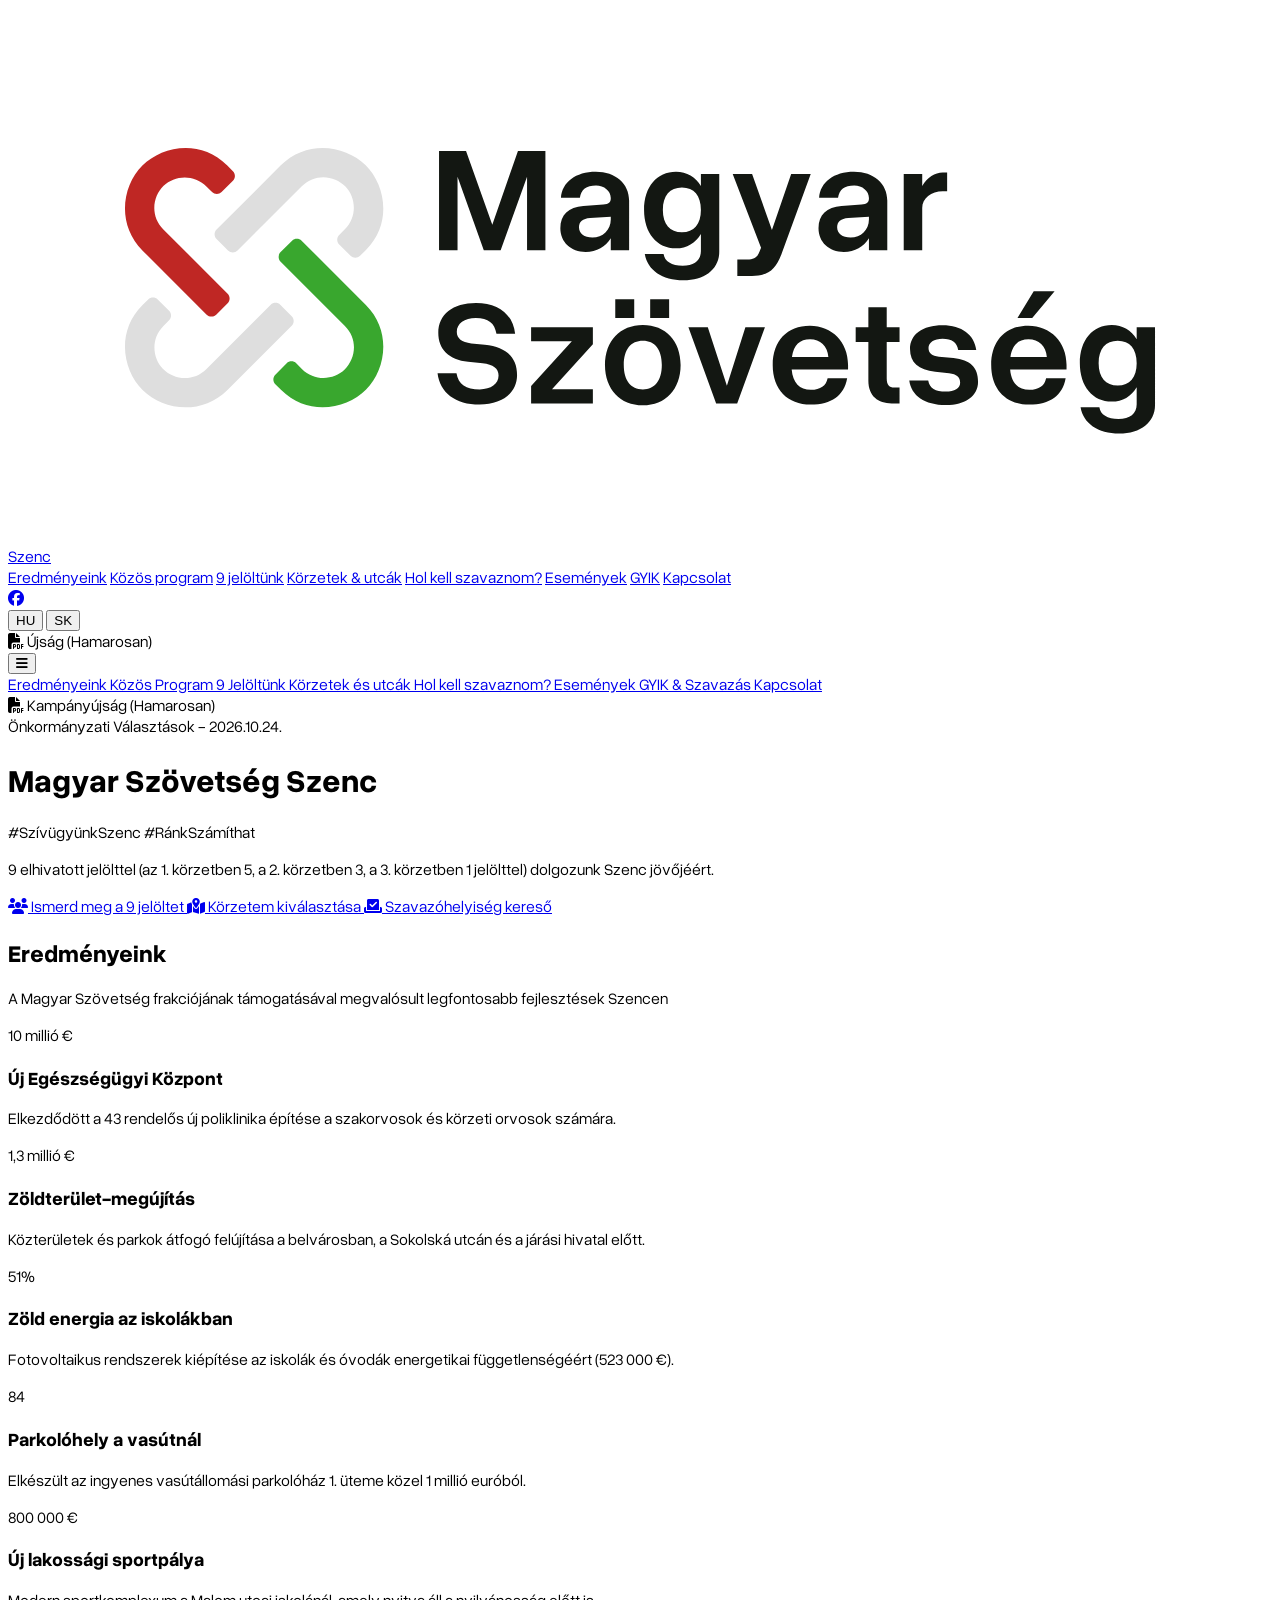
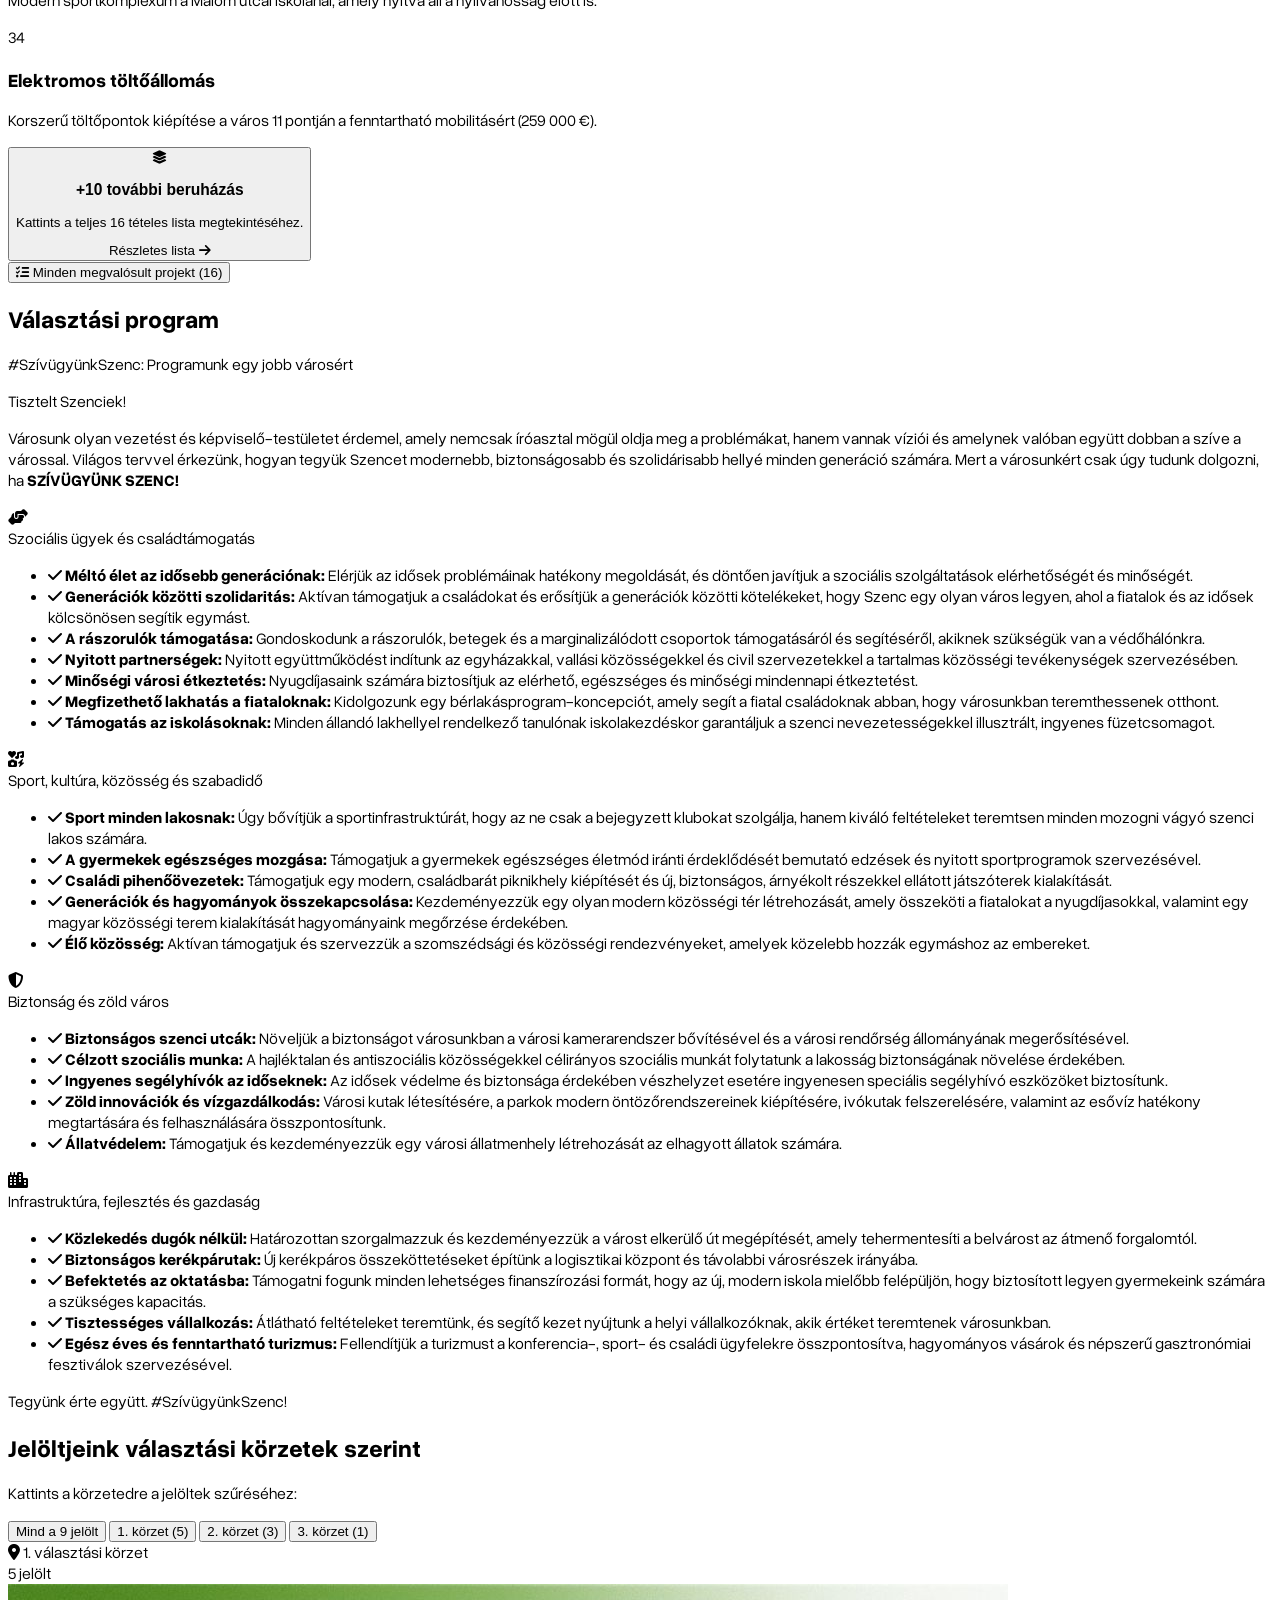
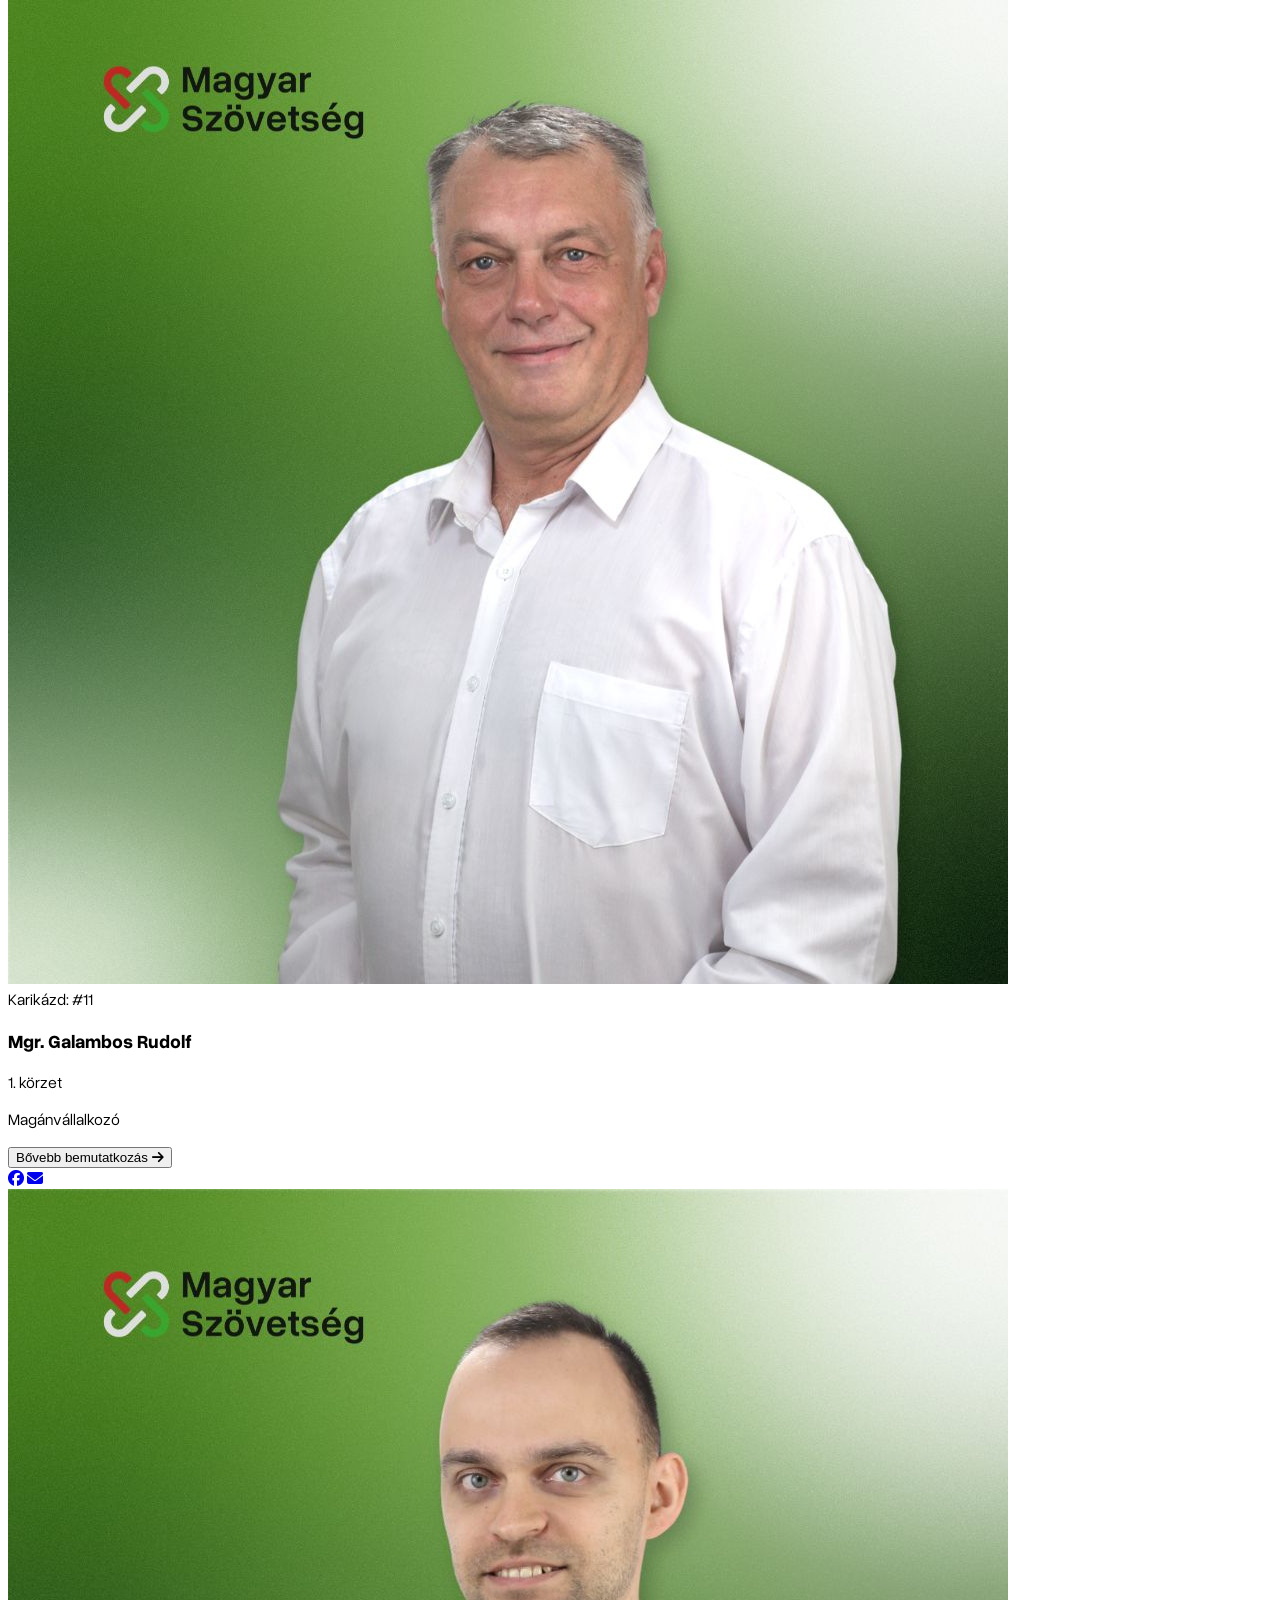
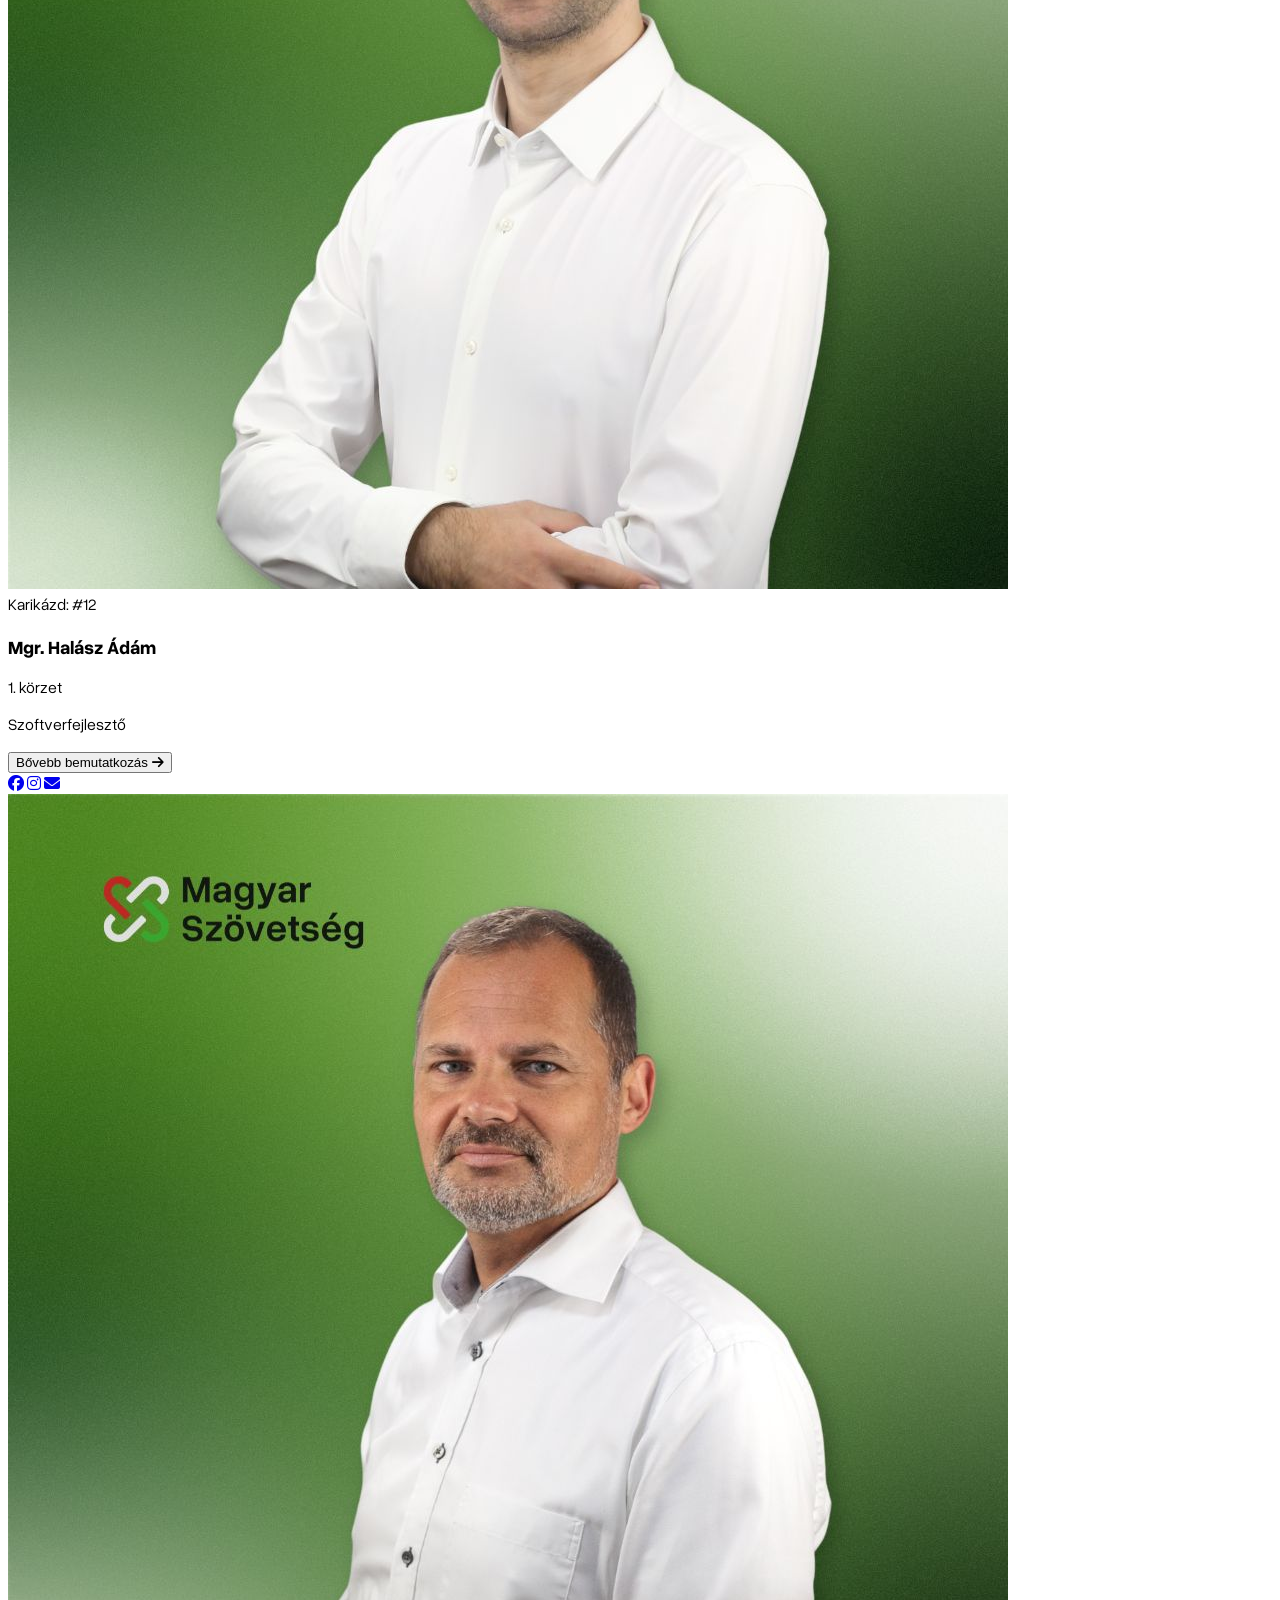
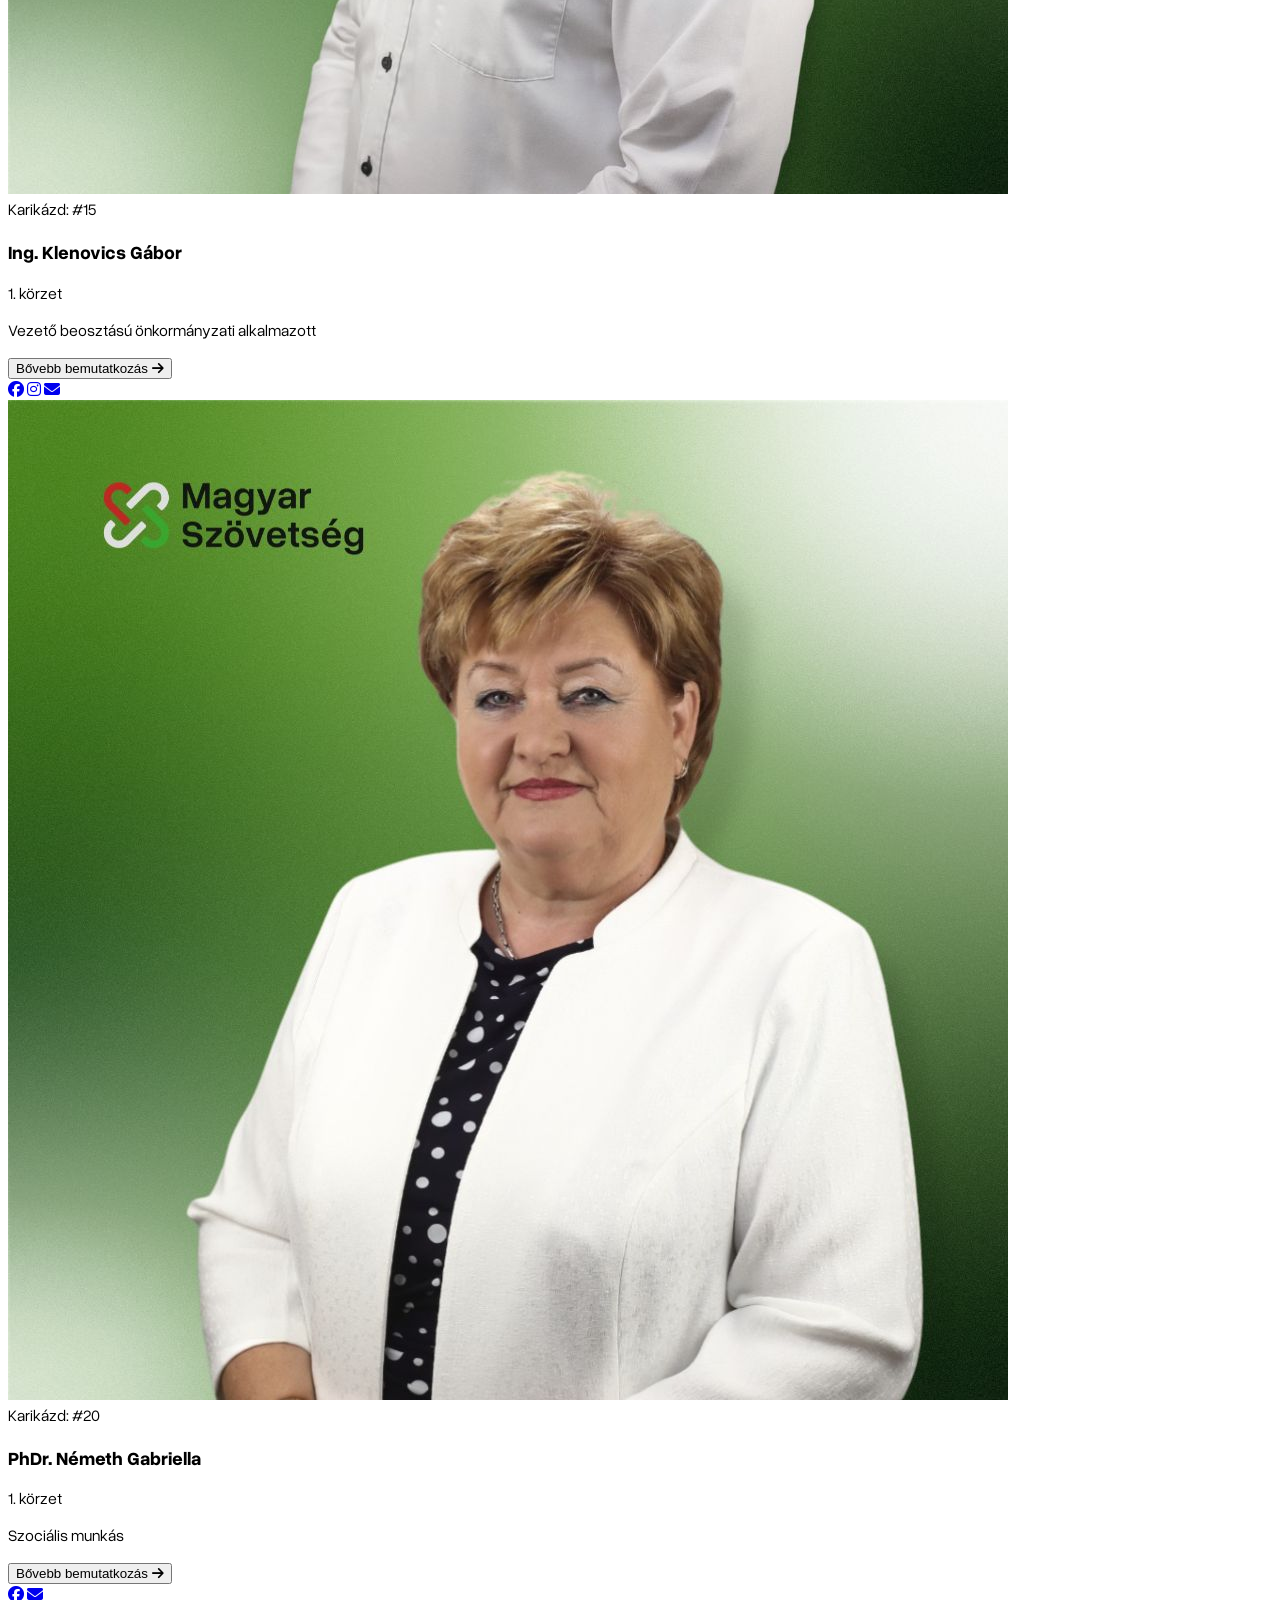
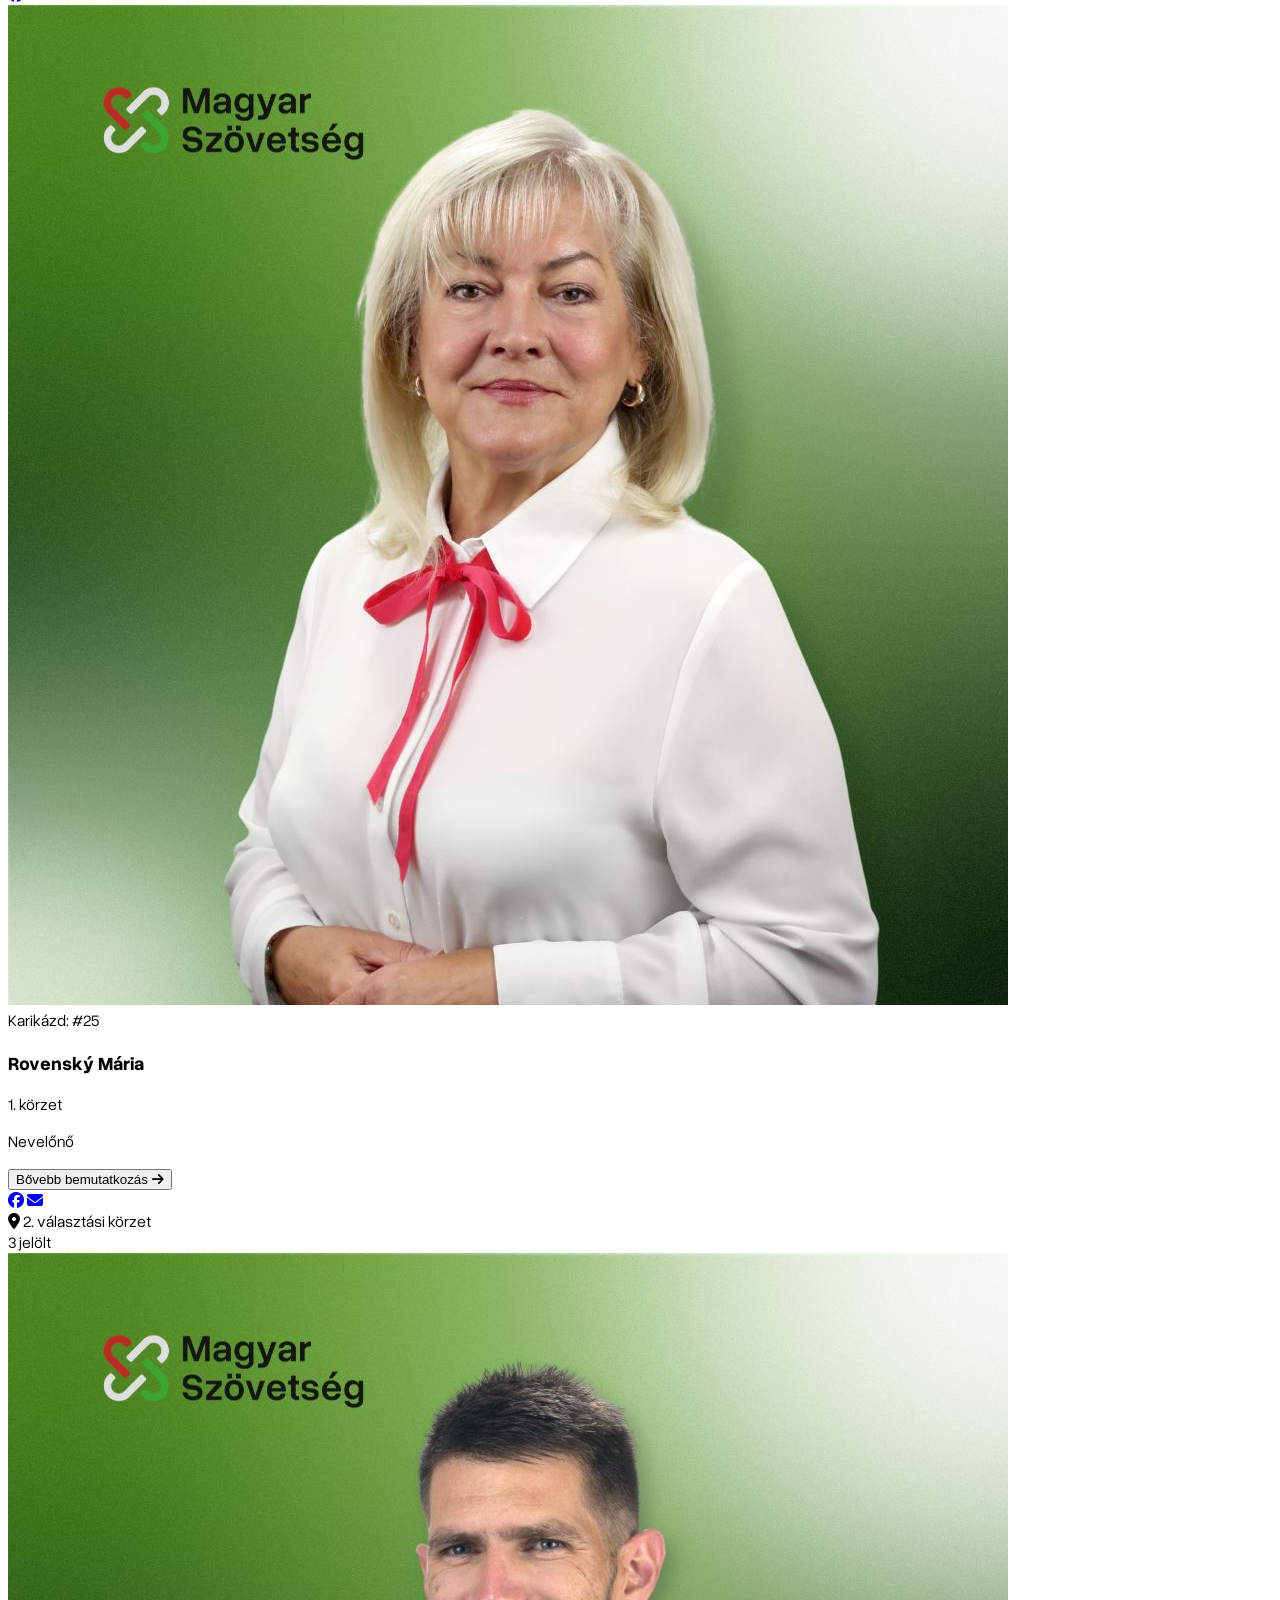
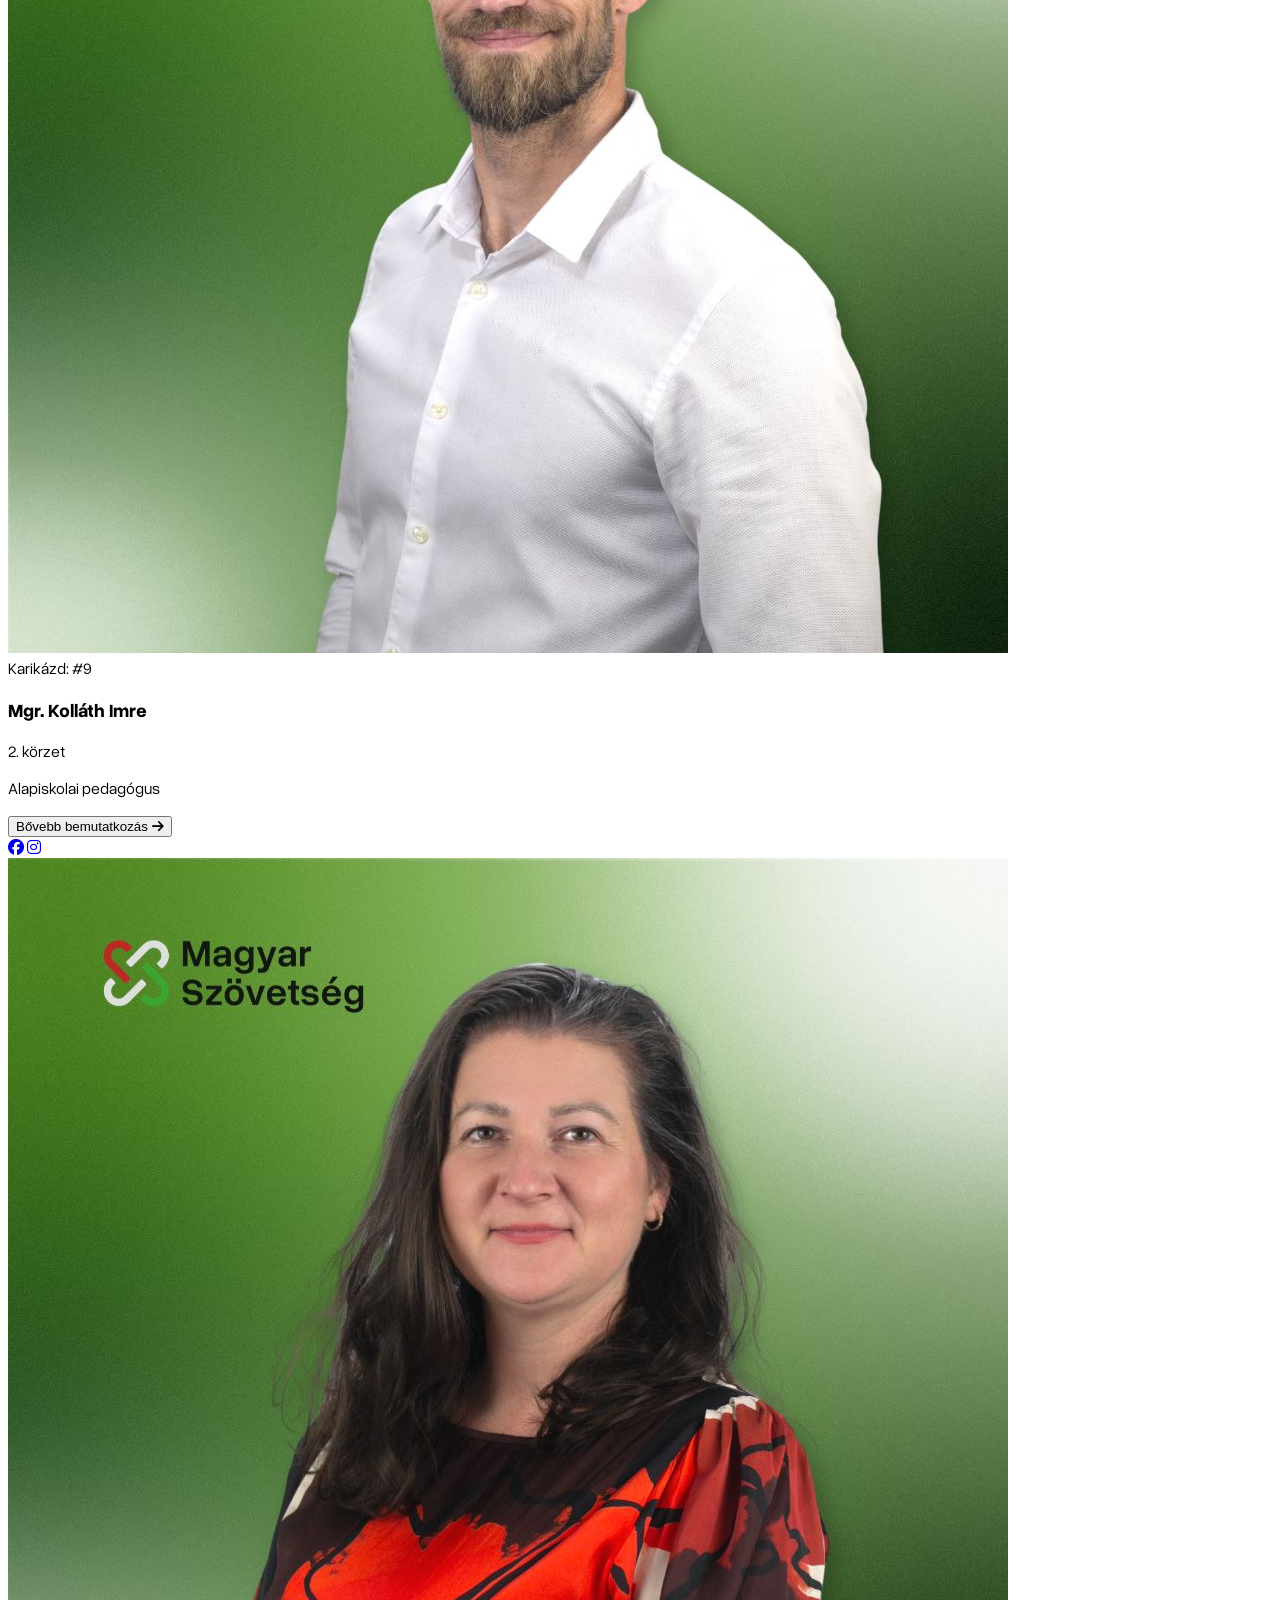
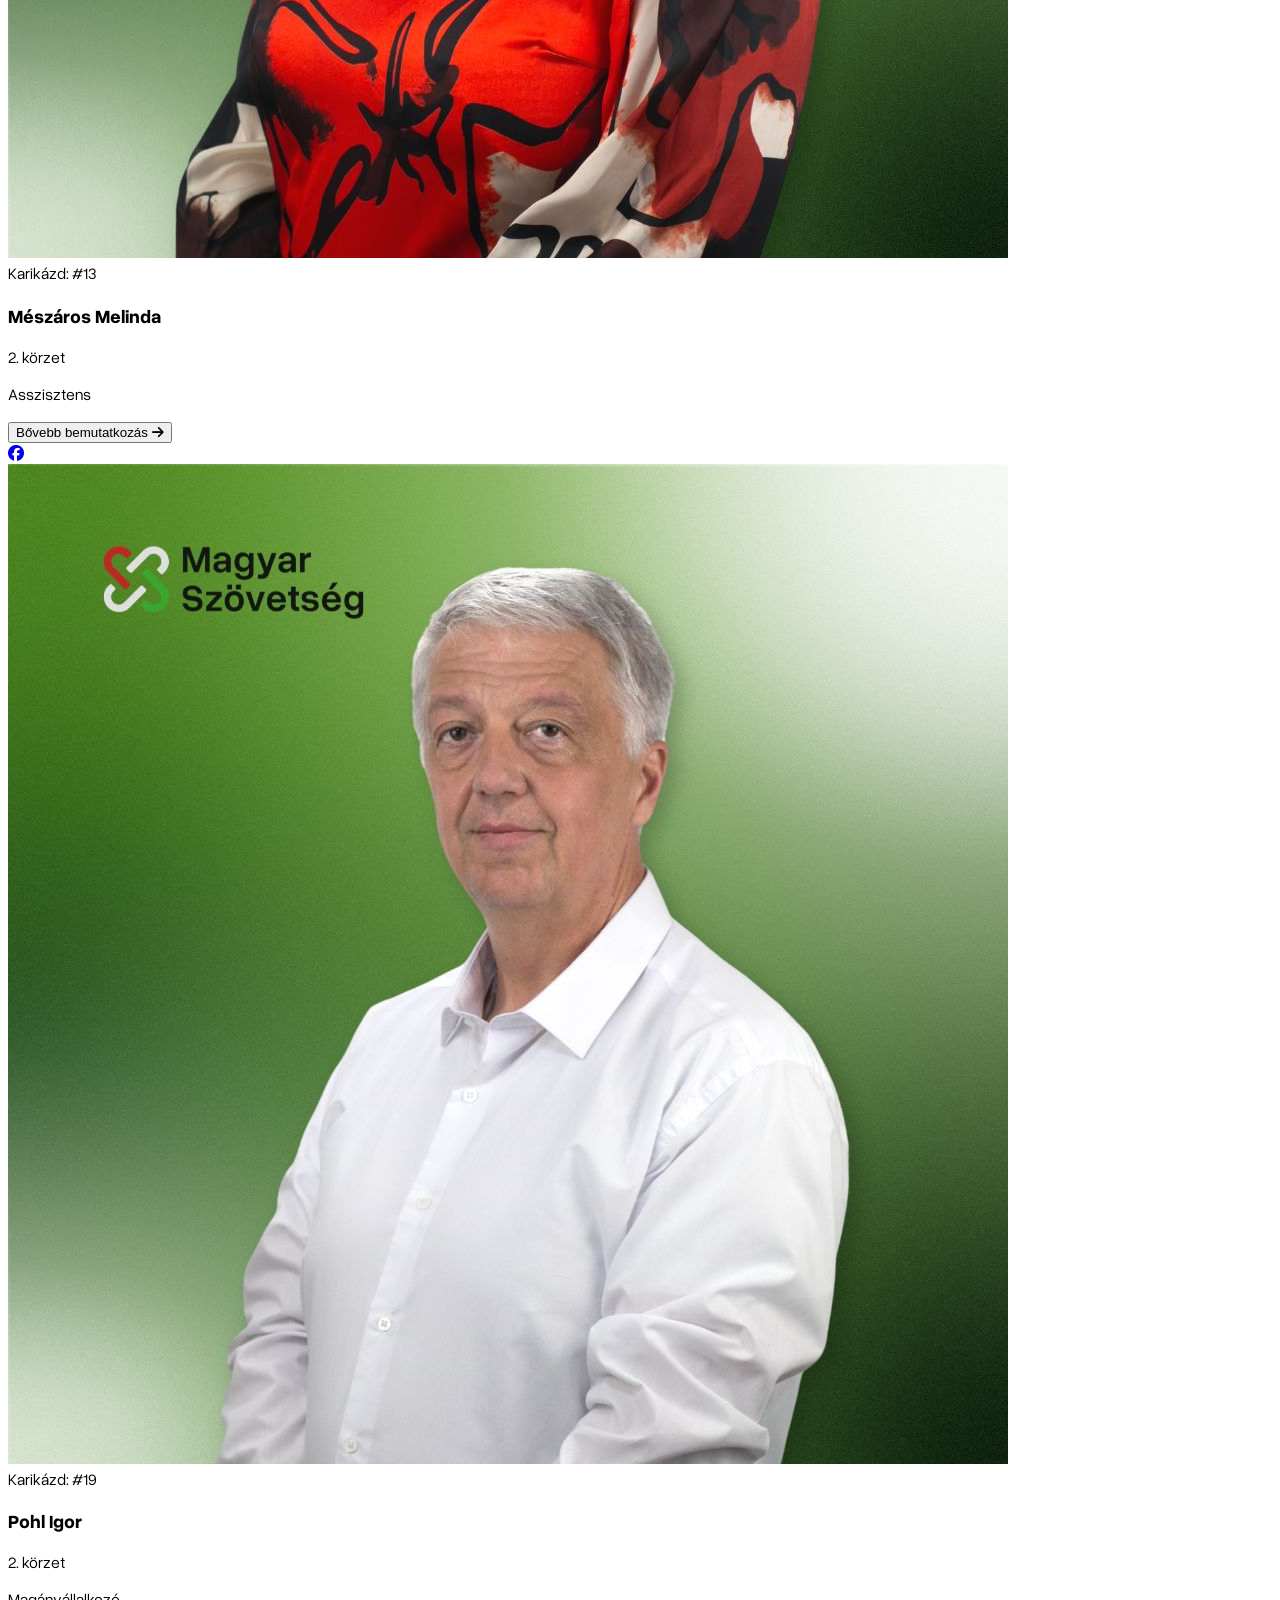
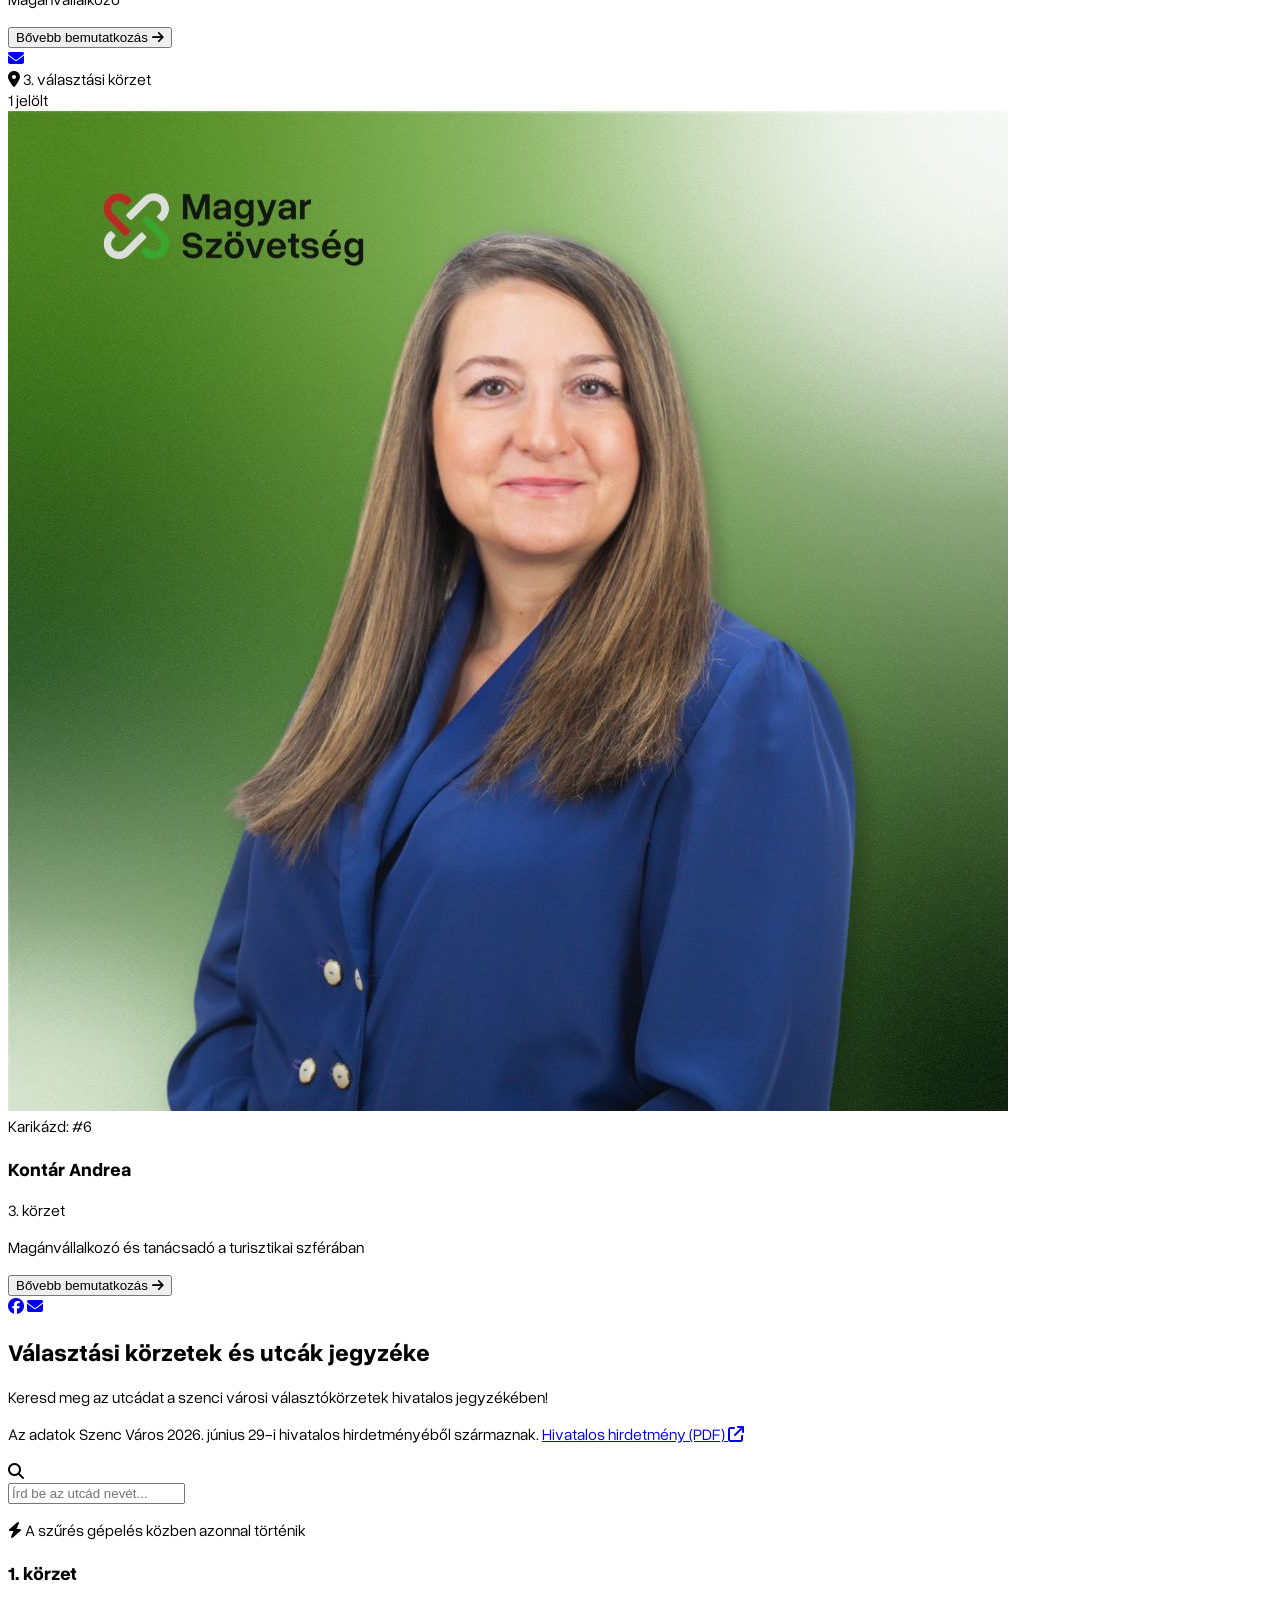
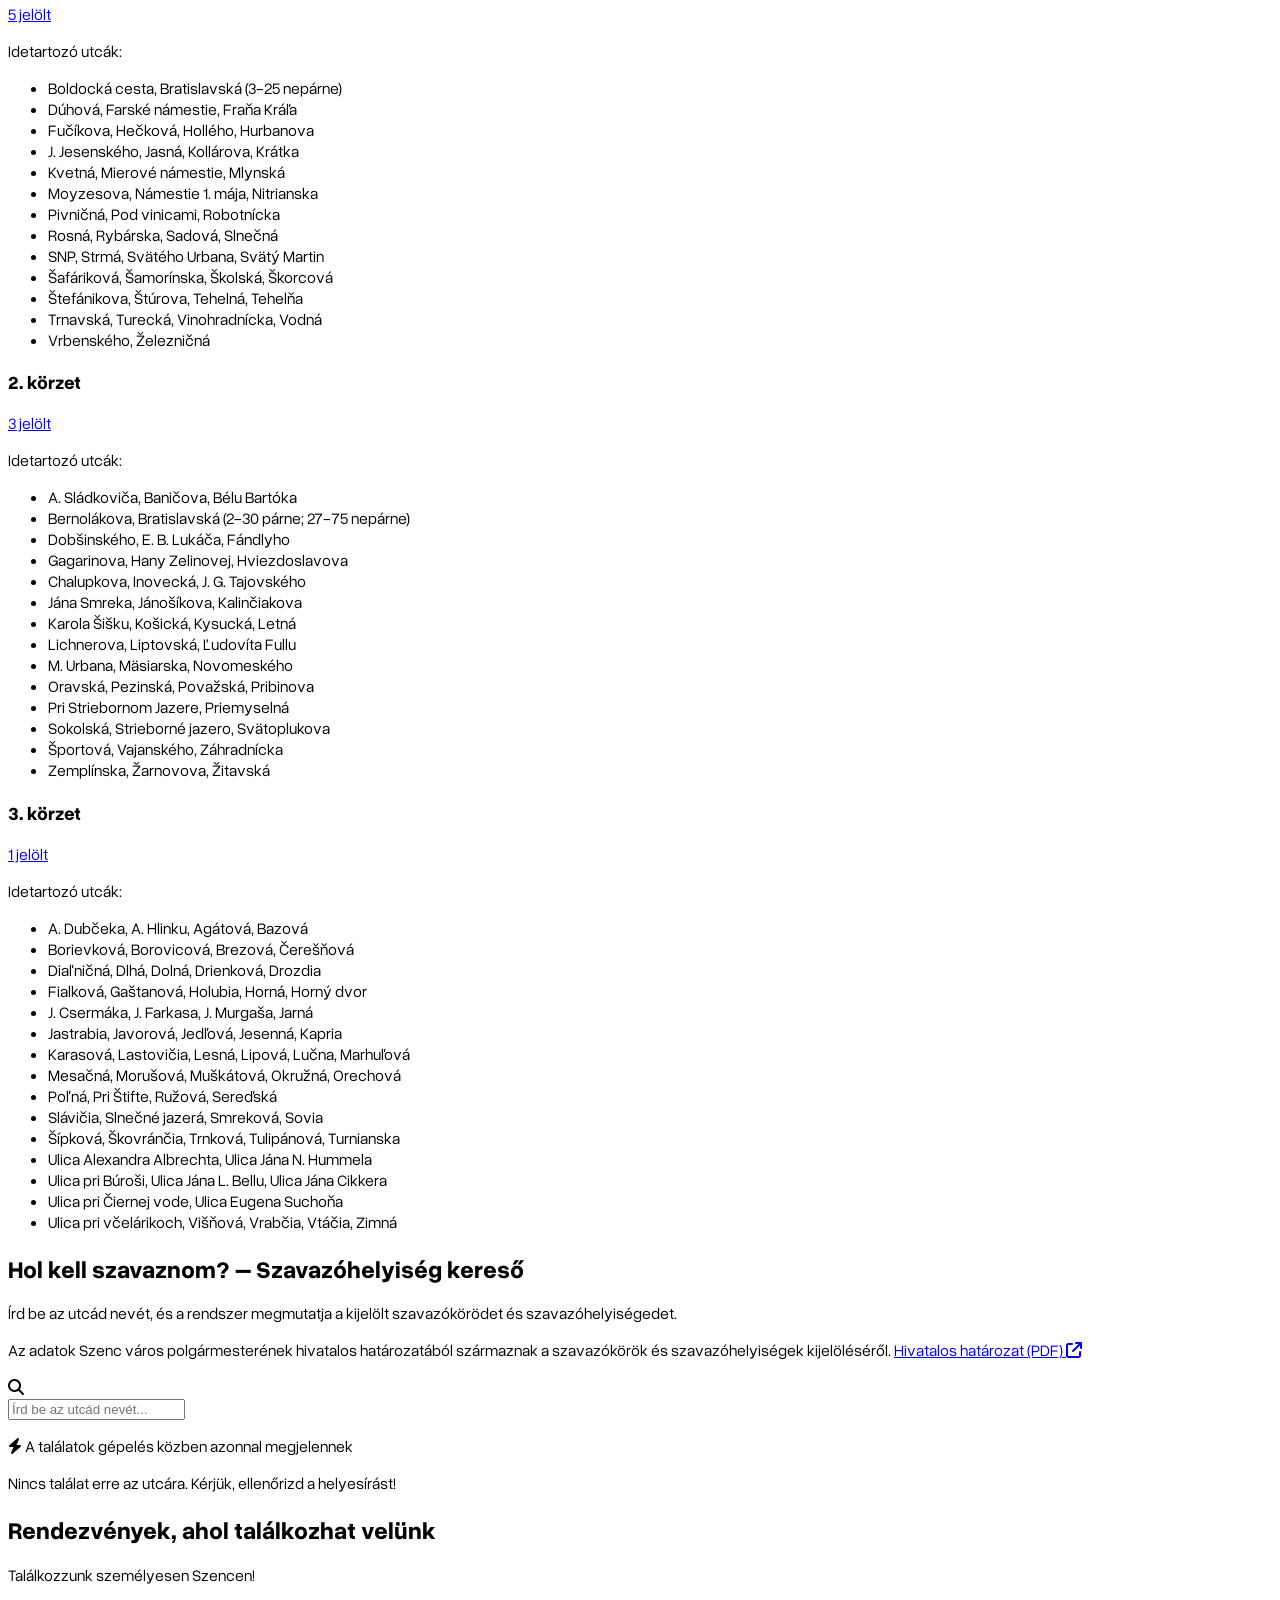
==== index.html @ 4df38598 "og image v2" ====
<!DOCTYPE html>
<html lang="hu" class="scroll-smooth" xmlns="http://www.w3.org/1999/html">
<head>
    <meta charset="UTF-8">
    <meta name="viewport" content="width=device-width, initial-scale=1.0">
    <!-- Open Graph / Facebook Előnézet -->
    <!-- Open Graph / Facebook Kétnyelvű Előnézet -->
    <meta property="og:type" content="website">
    <meta property="og:url" content="https://szovetsegszenc.sk/">
    <meta property="og:title" content="Magyar Szövetség • Maďarská aliancia – Szenc / Senec">
    <meta property="og:description" content="A szenci Magyar Szövetség hivatalos oldala a 2026-os választásokra. / Oficiálna stránka Maďarskej aliancie v Senci pre komunálne voľby 2026.">
    <meta property="og:image" content="https://szovetsegszenc.sk/og-image.png?v=2">
    <meta property="og:image:width" content="1200">
    <meta property="og:image:height" content="630">

    <!-- Nyelvi lokalizáció a keresőknek és a Meta-nak -->
    <meta property="og:locale" content="hu_HU">
    <meta property="og:locale:alternate" content="sk_SK">
    <title>Magyar Szövetség – Szenc | #SzívügyünkSzenc</title>
    <meta name="description" id="meta-description"
          content="A Magyar Szövetség szenci helyi szervezete és képviselőjelöltjei a 2026-os önkormányzati választásokon. Ismerd meg programunkat és eredményeinket!">
    <link rel="alternate" hreflang="hu" href="https://szovetsegszenc.sk/"/>
    <link rel="alternate" hreflang="sk" href="https://szovetsegszenc.sk/?lang=sk"/>
    <link rel="alternate" hreflang="x-default" href="https://szovetsegszenc.sk/"/>
    <link rel="apple-touch-icon" href="assets/MA_Symbol_color.svg">
    <link rel="stylesheet" href="css/styles.css">
    <script src="https://cdn.tailwindcss.com"></script>
    <script>
        tailwind.config = {
            theme: {
                extend: {
                    fontFamily: {
                        sans: ['OverusedGrotesk', 'sans-serif'],
                    },
                    colors: {
                        // A kampányfotó meleg, élénk zöld árnyalatai a kékes emerald helyett
                        emerald: {
                            50: '#F2F5EF', // Legvilágosabb háttér / kártyák
                            100: '#E1EAD8',
                            200: '#BFCFB5', // Finom keretek, jelvények
                            300: '#A0C08D',
                            400: '#7EAC53', // Világosabb kiemelések, ikonok
                            500: '#508922', // Hivatalos fő zöld (gombok, hangsúlyos elemek)
                            600: '#538434', // Gomb hover állapota
                            700: '#3C6B28', // Sötétebb zöld szövegek, szegélyek
                            800: '#305E23', // Fejléc / sötét szekciók fő színe
                            900: '#224419', // Mély árnyékok
                            950: '#14290E', // Nagyon sötét háttér
                        }
                    }
                }
            }
        }
    </script>
    <link rel="stylesheet" href="https://cdnjs.cloudflare.com/ajax/libs/font-awesome/6.4.0/css/all.min.css">
    <link rel="icon" type="image/svg+xml" href="assets/MA_Symbol_color.svg">
    <!--    <link rel="stylesheet" href="css/fonts.css">-->

    <script src="js/scripts.js" defer></script>
</head>
<body class="bg-gray-50 text-gray-800 font-sans">

<!-- Navigáció -->
<nav class="fixed w-full bg-white/95 backdrop-blur-md shadow-sm z-40 border-b border-gray-100">
    <div class="max-w-7xl mx-auto px-3 sm:px-4 py-2.5 sm:py-3 flex justify-between items-center gap-2 sm:gap-3">

        <!-- Logó és Városnév (Nyelvfüggő Kép) -->
        <a href="#" class="flex items-center gap-2 min-w-0 flex-shrink-0">
            <!-- Magyar nyelvű logó + név kép -->
            <img src="assets/MA_Logo_HU_color_black.svg"
                 alt="Magyar Szövetség - Szenc"
                 class="lang-hu h-12 sm:h-12 w-auto drop-shadow-sm">

            <!-- Szlovák nyelvű logó + név kép -->
            <img src="assets/MA_Logo_SK_color_black.svg"
                 alt="Maďarská Aliancia - Senec"
                 class="lang-sk h-12 sm:h-12 w-auto drop-shadow-sm">

            <!-- Szenc jelvény (ha a képen külön nem szerepel a városnév, hagyd meg) -->
            <span id="nav-title-badge-sc"
                  class="text-[11px] sm:text-xs bg-emerald-100 text-emerald-800 font-bold px-2 py-0.5 rounded-full whitespace-nowrap">
        Szenc
    </span>
        </a>

        <!-- Asztali Menü (xl törésponttól látható) -->
        <div class="hidden xl:flex space-x-5 text-sm font-medium text-gray-700">
            <a href="#eredmenyek" class="hover:text-emerald-700 transition"><span
                    class="lang-hu">Eredményeink</span><span class="lang-sk">Naše výsledky</span></a>
            <a href="#program" class="hover:text-emerald-700 transition"><span class="lang-hu">Közös program</span><span
                    class="lang-sk">Spoločný program</span></a>
            <a href="#jeloltek" class="hover:text-emerald-700 transition"><span class="lang-hu">9 jelöltünk</span><span
                    class="lang-sk">9 kandidátov</span></a>
            <a href="#korzetek" class="hover:text-emerald-700 transition"><span
                    class="lang-hu">Körzetek & utcák</span><span class="lang-sk">Obvody a ulice</span></a>
            <a href="#szavazokor-kereso" class="hover:text-emerald-700 transition"><span class="lang-hu">Hol kell szavaznom?</span><span
                    class="lang-sk">Kde mám voliť?</span></a>
            <a href="#esemenyek" class="hover:text-emerald-700 transition"><span class="lang-hu">Események</span><span
                    class="lang-sk">Udalosti</span></a>
            <a href="#gyik" class="hover:text-emerald-700 transition"><span class="lang-hu">GYIK</span><span
                    class="lang-sk">FAQ</span></a>
            <a href="#kapcsolat" class="hover:text-emerald-700 transition"><span class="lang-hu">Kapcsolat</span><span
                    class="lang-sk">Kontakt</span></a>
        </div>

        <!-- Jobb oldali gombok -->
        <div class="flex items-center gap-2 sm:gap-3 flex-shrink-0">

            <a href="https://www.facebook.com/MagyarSzovetsegSzenc" target="_blank" rel="noopener noreferrer"
               class="bg-gray-100 hover:bg-emerald-100 text-gray-700 hover:text-emerald-800 w-9 h-9 rounded-full flex items-center justify-center transition"
               aria-label="Facebook">
                <i class="fa-brands fa-facebook text-base"></i>
            </a>

            <!-- Nyelvváltó -->
            <div class="bg-gray-100 p-1 rounded-lg flex gap-0.5 text-xs font-bold border border-gray-200">
                <button id="btn-hu" onclick="setLanguage('hu', true)"
                        class="px-2 py-1 rounded bg-emerald-700 text-white transition">HU
                </button>
                <button id="btn-sk" onclick="setLanguage('sk', true)"
                        class="px-2 py-1 rounded text-gray-600 hover:text-emerald-800 transition">SK
                </button>
            </div>

            <!-- Újság gomb (asztali / tablet nézetben) -->
            <!--            <a href="#ujsag" class="hidden sm:inline-flex items-center gap-2 bg-emerald-700 hover:bg-emerald-800 text-white text-xs font-bold px-3 py-2 rounded-lg transition">-->
            <!--                <i class="fa-solid fa-file-pdf"></i>-->
            <!--                <span class="lang-hu">Újság (PDF)</span>-->
            <!--                <span class="lang-sk">Noviny (PDF)</span>-->
            <!--            </a>-->
            <div class="hidden sm:inline-flex items-center gap-2 bg-gray-200 text-gray-400 text-xs font-bold px-3 py-2 rounded-lg cursor-not-allowed select-none">
                <i class="fa-solid fa-file-pdf"></i>
                <span class="lang-hu">Újság (Hamarosan)</span>
                <span class="lang-sk">Noviny (Čoskoro)</span>
            </div>

            <!-- Hamburger gomb -->
            <button id="mobile-menu-btn" onclick="toggleMobileMenu()" aria-label="Menü megnyitása"
                    class="xl:hidden text-gray-700 hover:text-emerald-700 p-1 rounded-lg focus:outline-none">
                <i id="menu-icon" class="fa-solid fa-bars text-xl"></i>
            </button>
        </div>
    </div>

    <!-- Mobil Menü Lenyíló Szekció -->
    <div id="mobile-menu"
         class="hidden xl:hidden bg-white/95 backdrop-blur-md border-b border-gray-100 px-4 pt-2 pb-5 space-y-2 shadow-lg">
        <a href="#eredmenyek" onclick="toggleMobileMenu()"
           class="block py-2 text-sm font-medium text-gray-700 hover:text-emerald-700 border-b border-gray-50 transition">
            <span class="lang-hu">Eredményeink</span><span class="lang-sk">Naše výsledky</span>
        </a>
        <a href="#program" onclick="toggleMobileMenu()"
           class="block py-2 text-sm font-medium text-gray-700 hover:text-emerald-700 border-b border-gray-50 transition">
            <span class="lang-hu">Közös Program</span><span class="lang-sk">Spoločný program</span>
        </a>
        <a href="#jeloltek" onclick="toggleMobileMenu()"
           class="block py-2 text-sm font-medium text-gray-700 hover:text-emerald-700 border-b border-gray-50 transition">
            <span class="lang-hu">9 Jelöltünk</span><span class="lang-sk">9 Kandidátov</span>
        </a>
        <a href="#korzetek" onclick="toggleMobileMenu()"
           class="block py-2 text-sm font-medium text-gray-700 hover:text-emerald-700 border-b border-gray-50 transition">
            <span class="lang-hu">Körzetek és utcák</span><span class="lang-sk">Obvody a ulice</span>
        </a>
        <a href="#szavazokor-kereso" onclick="toggleMobileMenu()"
           class="block py-2 text-sm font-medium text-gray-700 hover:text-emerald-700 border-b border-gray-50 transition">
            <span class="lang-hu">Hol kell szavaznom?</span><span class="lang-sk">Kde mám voliť?</span>
        </a>
        <a href="#esemenyek" onclick="toggleMobileMenu()"
           class="block py-2 text-sm font-medium text-gray-700 hover:text-emerald-700 border-b border-gray-50 transition">
            <span class="lang-hu">Események</span><span class="lang-sk">Udalosti</span>
        </a>
        <a href="#gyik" onclick="toggleMobileMenu()"
           class="block py-2 text-sm font-medium text-gray-700 hover:text-emerald-700 border-b border-gray-50 transition">
            <span class="lang-hu">GYIK & Szavazás</span><span class="lang-sk">FAQ & Voľby</span>
        </a>
        <a href="#kapcsolat" onclick="toggleMobileMenu()"
           class="block py-2 text-sm font-medium text-gray-700 hover:text-emerald-700 transition">
            <span class="lang-hu">Kapcsolat</span><span class="lang-sk">Kontakt</span>
        </a>

        <!-- Újság gomb mobilnézetben -->
        <!--        <a href="#ujsag" onclick="toggleMobileMenu()" class="inline-flex sm:hidden items-center justify-center gap-2 bg-emerald-700 hover:bg-emerald-800 text-white text-xs font-bold px-3 py-2.5 rounded-lg transition w-full mt-2">-->
        <!--            <i class="fa-solid fa-file-pdf"></i>-->
        <!--            <span class="lang-hu">Kampányújság (PDF)</span>-->
        <!--            <span class="lang-sk">Volebné noviny (PDF)</span>-->
        <!--        </a>-->
        <div class="inline-flex sm:hidden items-center justify-center gap-2 bg-gray-200 text-gray-400 text-xs font-bold px-3 py-2.5 rounded-lg w-full mt-2 cursor-not-allowed select-none">
            <i class="fa-solid fa-file-pdf"></i>
            <span class="lang-hu">Kampányújság (Hamarosan)</span>
            <span class="lang-sk">Volebné noviny (Čoskoro)</span>
        </div>
    </div>
</nav>

<!-- Hero / Fejléc szlogennel -->
<!-- Háttér átmenet frissítve a kampányfotó stílusára -->
<header class="pt-28 pb-20 bg-[radial-gradient(ellipse_at_top_right,_var(--tw-gradient-stops))] from-emerald-500 via-emerald-800 to-emerald-950 text-white text-center px-4">
    <div class="max-w-4xl mx-auto">
        <div class="inline-block bg-emerald-800/80 border border-emerald-500/30 text-emerald-200 text-xs font-bold px-4 py-1.5 rounded-full uppercase tracking-widest mb-4">
            <span class="lang-hu">Önkormányzati Választások - 2026.10.24.</span>
            <span class="lang-sk">Komunálne Voľby - 24.10.2026</span>
        </div>
        <h1 class="text-3xl md:text-5xl font-extrabold mb-3 leading-tight">
            <span class="lang-hu"> Magyar Szövetség Szenc</span>
            <span class="lang-sk">Maďarská aliancia Senec</span>
        </h1>
        <p class="text-xl font-bold text-emerald-400 mb-6">
            <span class="lang-hu">#SzívügyünkSzenc #RánkSzámíthat</span>
            <span class="lang-sk">#SrdcomPreSenec #SpoľahliváVoľba</span>
        </p>
        <p class="text-base md:text-lg text-emerald-100 max-w-2xl mx-auto mb-8">
            <span class="lang-hu">9 elhivatott jelölttel (az 1. körzetben 5, a 2. körzetben 3, a 3. körzetben 1 jelölttel) dolgozunk Szenc jövőjéért.</span>
            <span class="lang-sk">S 9 odhodlanými kandidátmi (5 v obvode č. 1, 3 v obvode č. 2 a 1 v obvode č. 3) pracujeme pre budúcnosť Senca.</span>
        </p>
        <div class="flex flex-col sm:flex-row flex-wrap justify-center gap-3 sm:gap-4 max-w-3xl mx-auto">
            <!-- Elsődleges CTA (Jelöltek) -->
            <a href="#jeloltek"
               class="w-full sm:w-auto inline-flex items-center justify-center gap-2 bg-white text-emerald-900 font-bold px-6 py-3 rounded-xl shadow-lg hover:bg-emerald-50 transition">
                <i class="fa-solid fa-users text-emerald-700"></i>
                <span>
            <span class="lang-hu">Ismerd meg a 9 jelöltet</span>
            <span class="lang-sk">Spoznajte 9 kandidátov</span>
        </span>
            </a>

            <!-- Másodlagos CTA (Körzetek) -->
            <a href="#korzetek"
               class="w-full sm:w-auto inline-flex items-center justify-center gap-2 border border-white/40 text-white font-semibold px-6 py-3 rounded-xl hover:bg-white/10 transition backdrop-blur-sm">
                <i class="fa-solid fa-map-location-dot text-emerald-300"></i>
                <span>
            <span class="lang-hu">Körzetem kiválasztása</span>
            <span class="lang-sk">Ktorý je môj obvod?</span>
        </span>
            </a>

            <!-- Harmadlagos CTA (Szavazóhelyiség) -->
            <a href="#szavazokor-kereso"
               class="w-full sm:w-auto inline-flex items-center justify-center gap-2 border border-white/40 text-white font-semibold px-6 py-3 rounded-xl hover:bg-white/10 transition backdrop-blur-sm">
                <i class="fa-solid fa-check-to-slot text-emerald-300"></i>
                <span>
            <span class="lang-hu">Szavazóhelyiség kereső</span>
            <span class="lang-sk">Kde mám voliť?</span>
        </span>
            </a>
        </div>
    </div>
</header>

<!-- 1. Eredményeink -->
<section id="eredmenyek" class="py-16 max-w-7xl mx-auto px-4">
    <div class="text-center mb-10">
        <h2 class="text-3xl font-bold text-gray-900">
            <span class="lang-hu">Eredményeink</span>
            <span class="lang-sk">Naše výsledky</span>
        </h2>
        <p class="text-gray-600 mt-2 max-w-2xl mx-auto">
            <span class="lang-hu">A Magyar Szövetség frakciójának támogatásával megvalósult legfontosabb fejlesztések Szencen</span>
            <span class="lang-sk">Najdôležitejšie rozvojové projekty zrealizované s podporou poslaneckého klubu Maďarskej aliancie</span>
        </p>
    </div>

    <!-- 6 kártyás hálózat a konkrét adatokhoz -->
    <div class="grid grid-cols-1 sm:grid-cols-2 lg:grid-cols-3 gap-6">

        <!-- 1. Poliklinika -->
        <div class="bg-white p-6 rounded-xl shadow-sm border border-gray-100 border-t-4 border-t-emerald-600">
            <div class="text-3xl font-black text-emerald-700 mb-2"><span class="lang-hu">10 millió €</span><span
                    class="lang-sk">10 mil. €</span></div>
            <h3 class="font-bold text-gray-900 mb-1">
                <span class="lang-hu">Új Egészségügyi Központ</span>
                <span class="lang-sk">Nové zdravotné stredisko</span>
            </h3>
            <p class="text-xs text-gray-600">
                <span class="lang-hu">Elkezdődött a 43 rendelős új poliklinika építése a szakorvosok és körzeti orvosok számára.</span>
                <span class="lang-sk">Začala sa výstavba polikliniky so 43 ordináciami pre všeobecných lekárov a špecialistov.</span>
            </p>
        </div>

        <!-- 2. Zöldterületek -->
        <div class="bg-white p-6 rounded-xl shadow-sm border border-gray-100 border-t-4 border-t-emerald-600">
            <div class="text-3xl font-black text-emerald-700 mb-2"><span class="lang-hu">1,3 millió €</span><span
                    class="lang-sk">1,3 mil. €</span></div>
            <h3 class="font-bold text-gray-900 mb-1">
                <span class="lang-hu">Zöldterület-megújítás</span>
                <span class="lang-sk">Revitalizácia zelene</span>
            </h3>
            <p class="text-xs text-gray-600">
                <span class="lang-hu">Közterületek és parkok átfogó felújítása a belvárosban, a Sokolská utcán és a járási hivatal előtt.</span>
                <span class="lang-sk">Obnova verejných priestranstiev a parkov v centre, na Sokolskej ulici a pred okresným úradom.</span>
            </p>
        </div>

        <!-- 3. Napelemek & Energia -->
        <div class="bg-white p-6 rounded-xl shadow-sm border border-gray-100 border-t-4 border-t-emerald-600">
            <div class="text-3xl font-black text-emerald-700 mb-2">51%</div>
            <h3 class="font-bold text-gray-900 mb-1">
                <span class="lang-hu">Zöld energia az iskolákban</span>
                <span class="lang-sk">Zelená energia na školách</span>
            </h3>
            <p class="text-xs text-gray-600">
                <span class="lang-hu">Fotovoltaikus rendszerek kiépítése az iskolák és óvodák energetikai függetlenségéért (523 000 €).</span>
                <span class="lang-sk">Fotovoltika na školách a škôlke pre krytie 51 % spotreby elektriny (523 000 €).</span>
            </p>
        </div>

        <!-- 4. Parkolóház -->
        <div class="bg-white p-6 rounded-xl shadow-sm border border-gray-100 border-t-4 border-t-emerald-600">
            <div class="text-3xl font-black text-emerald-700 mb-2">84</div>
            <h3 class="font-bold text-gray-900 mb-1">
                <span class="lang-hu">Parkolóhely a vasútnál</span>
                <span class="lang-sk">Parkovacích miest pri stanici</span>
            </h3>
            <p class="text-xs text-gray-600">
                <span class="lang-hu">Elkészült az ingyenes vasútállomási parkolóház 1. üteme közel 1 millió euróból.</span>
                <span class="lang-sk">Dokončená 1. etapa bezplatného parkovacieho domu pri stanici za 991 000 eur.</span>
            </p>
        </div>

        <!-- 5. Sport és Iskolák -->
        <div class="bg-white p-6 rounded-xl shadow-sm border border-gray-100 border-t-4 border-t-emerald-600">
            <div class="text-3xl font-black text-emerald-700 mb-2">800 000 €</div>
            <h3 class="font-bold text-gray-900 mb-1">
                <span class="lang-hu">Új lakossági sportpálya</span>
                <span class="lang-sk">Nový športový areál</span>
            </h3>
            <p class="text-xs text-gray-600">
                <span class="lang-hu">Modern sportkomplexum a Malom utcai iskolánál, amely nyitva áll a nyilvánosság előtt is.</span>
                <span class="lang-sk">Moderný športový areál pri ZŠ Mlynská slúžiaci aj pre širokú verejnosť.</span>
            </p>
        </div>

        <!-- 6. E-Mobilitás -->
        <div class="bg-white p-6 rounded-xl shadow-sm border border-gray-100 border-t-4 border-t-emerald-600">
            <div class="text-3xl font-black text-emerald-700 mb-2">34</div>
            <h3 class="font-bold text-gray-900 mb-1">
                <span class="lang-hu">Elektromos töltőállomás</span>
                <span class="lang-sk">Nabíjacích staníc</span>
            </h3>
            <p class="text-xs text-gray-600">
                <span class="lang-hu">Korszerű töltőpontok kiépítése a város 11 pontján a fenntartható mobilitásért (259 000 €).</span>
                <span class="lang-sk">Vybudovanie 34 nabíjacích bodov pre elektromobily v 11 lokalitách mesta (259 000 €).</span>
            </p>
        </div>

        <!-- Csak MOBILON jelenik meg (sm:hidden) -->
        <button type="button"
                onclick="openResultsModal()"
                class="sm:hidden w-full bg-emerald-50/60 active:bg-emerald-100 border-2 border-dashed border-emerald-300 p-6 rounded-xl shadow-sm flex flex-col justify-center items-center text-center cursor-pointer group transition-all duration-200">
            <div class="w-12 h-12 rounded-full bg-emerald-200/60 text-emerald-800 flex items-center justify-center mb-3 group-hover:scale-110 transition-transform">
                <i class="fa-solid fa-layer-group text-lg"></i>
            </div>
            <h3 class="font-bold text-emerald-950 mb-1">
                <span class="lang-hu">+10 további beruházás</span>
                <span class="lang-sk">+10 ďalších investícií</span>
            </h3>
            <p class="text-xs text-emerald-700/80 mb-3">
                <span class="lang-hu">Kattints a teljes 16 tételes lista megtekintéséhez.</span>
                <span class="lang-sk">Kliknite pre zobrazenie celého zoznamu 16 projektov.</span>
            </p>
            <span class="inline-flex items-center gap-1.5 text-xs font-bold text-emerald-800 group-hover:gap-2.5 transition-all">
                <span class="lang-hu">Részletes lista</span>
                <span class="lang-sk">Podrobný zoznam</span>
                <i class="fa-solid fa-arrow-right text-xs"></i>
            </span>
        </button>
    </div>

    <!-- Asztali nézetű gomb -->
    <div class="hidden sm:block text-center mt-10">
        <button onclick="openResultsModal()"
                class="inline-flex items-center gap-2.5 bg-emerald-50 hover:bg-emerald-100 text-emerald-900 border border-emerald-200/80 font-bold px-5 py-2.5 rounded-full shadow-sm text-xs sm:text-sm transition-all hover:shadow">
            <i class="fa-solid fa-list-check text-emerald-600"></i>
            <span>
                <span class="lang-hu">Minden megvalósult projekt (16)</span>
                <span class="lang-sk">Všetky zrealizované projekty (16)</span>
            </span>
        </button>
    </div>
</section>

<!-- 2. Közös Program -->
<section id="program" class="py-16 bg-emerald-900/5 border-y border-emerald-900/10">
    <div class="max-w-7xl mx-auto px-4">

        <!-- Fejléc -->
        <div class="text-center mb-8">
            <h2 class="text-3xl font-bold text-gray-900">
                <span class="lang-hu">Választási program</span>
                <span class="lang-sk">Volebný program</span>
            </h2>
            <p class="text-emerald-700 font-extrabold text-lg mt-1">
                <span class="lang-hu">#SzívügyünkSzenc: Programunk egy jobb városért</span>
                <span class="lang-sk">#SrdcomPreSenec: Náš program pre lepšie mesto</span>
            </p>
        </div>

        <!-- Bevezető megszólítás kártya -->
        <div class="bg-white rounded-2xl shadow-sm border border-emerald-100 p-6 md:p-8 mb-10 max-w-4xl mx-auto text-gray-700 text-sm md:text-base leading-relaxed text-center">
            <div class="lang-hu space-y-2">
                <p class="font-bold text-emerald-800 text-base md:text-lg">Tisztelt Szenciek!</p>
                <p>Városunk olyan vezetést és képviselő-testületet érdemel, amely nemcsak íróasztal mögül oldja meg a
                    problémákat, hanem vannak víziói és amelynek valóban együtt dobban a szíve a várossal. Világos
                    tervvel érkezünk, hogyan tegyük Szencet modernebb, biztonságosabb és szolidárisabb hellyé minden
                    generáció számára. Mert a városunkért csak úgy tudunk dolgozni, ha <strong>SZÍVÜGYÜNK
                        SZENC!</strong></p>
            </div>
            <div class="lang-sk space-y-2">
                <p class="font-bold text-emerald-800 text-base md:text-lg">Vážení Senčania,</p>
                <p>naše mesto si zaslúži vedenie a zbor poslancov, ktoré neriešia problémy od stola, ale majú svoje
                    vízie a ich srdce bije pre mesto. Prichádzame s jasným plánom, ako urobiť zo Senca modernejšie,
                    bezpečnejšie a solidárnejšie miesto pre všetky generácie. Pretože pracovať pre naše mesto sa dá len
                    jedným spôsobom – <strong>SRDCOM PRE SENEC!</strong></p>
            </div>
        </div>

        <!-- 4 Kártyás Hálózat (2x2 Grid) -->
        <div class="grid grid-cols-1 md:grid-cols-2 gap-6">

            <!-- 1. Szociális ügyek és családok -->
            <div class="bg-white p-6 rounded-2xl shadow-sm border border-gray-100 flex flex-col justify-between">
                <div>
                    <div class="flex items-center gap-3 mb-5 border-b pb-4">
                        <div class="w-11 h-11 bg-emerald-100 text-emerald-800 rounded-xl flex items-center justify-center text-xl flex-shrink-0">
                            <i class="fa-solid fa-handshake-angle"></i>
                        </div>
                        <div class="font-bold text-gray-900 text-lg">
                            <span class="lang-hu">Szociális ügyek és családtámogatás</span>
                            <span class="lang-sk">Sociálne veci a podpora rodiny</span>
                        </div>
                    </div>
                    <ul class="space-y-3 text-xs sm:text-sm text-gray-600">
                        <li class="flex items-start gap-2.5">
                            <i class="fa-solid fa-check text-emerald-600 mt-1 text-xs flex-shrink-0"></i>
                            <span>
                                <span class="lang-hu"><strong>Méltó élet az idősebb generációnak:</strong> Elérjük az idősek problémáinak hatékony megoldását, és döntően javítjuk a szociális szolgáltatások elérhetőségét és minőségét.</span>
                                <span class="lang-sk"><strong>Dôstojný život pre seniorov:</strong> Presadíme efektívne riešenia problémov staršej generácie a zásadne zlepšíme dostupnosť aj kvalitu sociálnych služieb.</span>
                            </span>
                        </li>
                        <li class="flex items-start gap-2.5">
                            <i class="fa-solid fa-check text-emerald-600 mt-1 text-xs flex-shrink-0"></i>
                            <span>
                                <span class="lang-hu"><strong>Generációk közötti szolidaritás:</strong> Aktívan támogatjuk a családokat és erősítjük a generációk közötti kötelékeket, hogy Szenc egy olyan város legyen, ahol a fiatalok és az idősek kölcsönösen segítik egymást.</span>
                                <span class="lang-sk"><strong>Medzigeneračná solidarita:</strong> Aktívne podporíme rodiny a posilníme putá medzi generáciami, aby bol Senec mestom, kde si mladí a starší ľudia navzájom pomáhajú.</span>
                            </span>
                        </li>
                        <li class="flex items-start gap-2.5">
                            <i class="fa-solid fa-check text-emerald-600 mt-1 text-xs flex-shrink-0"></i>
                            <span>
                                <span class="lang-hu"><strong>A rászorulók támogatása:</strong> Gondoskodunk a rászorulók, betegek és a marginalizálódott csoportok támogatásáról és segítéséről, akiknek szükségük van a védőhálónkra.</span>
                                <span class="lang-sk"><strong>Podpora pre ľudí v núdzi:</strong> Postaráme sa o podporu a pomoc pre núdznych, chorých a marginalizované skupiny, ktoré potrebujú našu sociálnu záchrannú sieť</span>
                            </span>
                        </li>
                        <li class="flex items-start gap-2.5">
                            <i class="fa-solid fa-check text-emerald-600 mt-1 text-xs flex-shrink-0"></i>
                            <span>
                                <span class="lang-hu"><strong>Nyitott partnerségek:</strong> Nyitott együttműködést indítunk az egyházakkal, vallási közösségekkel és civil szervezetekkel a tartalmas közösségi tevékenységek szervezésében.</span>
                                <span class="lang-sk"><strong>Otvorené partnerstvo:</strong> Spúšťame otvorenú spoluprácu s cirkvami, náboženskými obcami a občianskymi organizáciami pri organizovaní zmysluplných komunitných aktivít.</span>
                            </span>
                        </li>
                        <li class="flex items-start gap-2.5">
                            <i class="fa-solid fa-check text-emerald-600 mt-1 text-xs flex-shrink-0"></i>
                            <span>
                                <span class="lang-hu"><strong>Minőségi városi étkeztetés:</strong> Nyugdíjasaink számára biztosítjuk az elérhető, egészséges és minőségi mindennapi étkeztetést.</span>
                                <span class="lang-sk"><strong>Kvalitné mestské stravovanie:</strong> Pre našich dôchodcov zabezpečíme dostupné, zdravé a kvalitné každodenné stravovanie.</span>
                            </span>
                        </li>
                        <li class="flex items-start gap-2.5">
                            <i class="fa-solid fa-check text-emerald-600 mt-1 text-xs flex-shrink-0"></i>
                            <span>
                                <span class="lang-hu"><strong>Megfizethető lakhatás a fiataloknak:</strong> Kidolgozunk egy bérlakásprogram-koncepciót, amely segít a fiatal családoknak abban, hogy városunkban teremthessenek otthont.</span>
                                <span class="lang-sk"><strong>Dostupné bývanie pre mladých:</strong> Vypracujeme koncepčný program nájomného bývania, ktorý pomôže mladým rodinám udržať si domov v našom meste.</span>
                            </span>
                        </li>
                        <li class="flex items-start gap-2.5">
                            <i class="fa-solid fa-check text-emerald-600 mt-1 text-xs flex-shrink-0"></i>
                            <span>
                                <span class="lang-hu"><strong>Támogatás az iskolásoknak:</strong> Minden állandó lakhellyel rendelkező tanulónak iskolakezdéskor garantáljuk a szenci nevezetességekkel illusztrált, ingyenes füzetcsomagot.</span>
                                <span class="lang-sk"><strong>Podpora pre školákov:</strong> Garantujeme pre každého žiaka s trvalým pobytom v Senci bezplatný balíček školských zošitov s motívom miestnych hodnôt pri nástupe do školy.</span>
                            </span>
                        </li>
                    </ul>
                </div>
            </div>

            <!-- 2. Sport, kultúra, közösség és szabadidő -->
            <div class="bg-white p-6 rounded-2xl shadow-sm border border-gray-100 flex flex-col justify-between">
                <div>
                    <div class="flex items-center gap-3 mb-5 border-b pb-4">
                        <div class="w-11 h-11 bg-emerald-100 text-emerald-800 rounded-xl flex items-center justify-center text-xl flex-shrink-0">
                            <i class="fa-solid fa-icons"></i>
                        </div>
                        <div class="font-bold text-gray-900 text-lg">
                            <span class="lang-hu">Sport, kultúra, közösség és szabadidő</span>
                            <span class="lang-sk">Šport, kultúra, komunita a voľný čas</span>
                        </div>
                    </div>
                    <ul class="space-y-3 text-xs sm:text-sm text-gray-600">
                        <li class="flex items-start gap-2.5">
                            <i class="fa-solid fa-check text-emerald-600 mt-1 text-xs flex-shrink-0"></i>
                            <span>
                                <span class="lang-hu"><strong>Sport minden lakosnak:</strong> Úgy bővítjük a sportinfrastruktúrát, hogy az ne csak a bejegyzett klubokat szolgálja, hanem kiváló feltételeket teremtsen minden mozogni vágyó szenci lakos számára.</span>
                                <span class="lang-sk"><strong>Šport pre každého obyvateľa:</strong> Rozšírime športovú infraštruktúru tak, aby neslúžila len registrovaným klubom, ale vytvorila skvelé podmienky pre každého Senčana, ktorý má chuť hýbať sa.</span>
                            </span>
                        </li>
                        <li class="flex items-start gap-2.5">
                            <i class="fa-solid fa-check text-emerald-600 mt-1 text-xs flex-shrink-0"></i>
                            <span>
                                <span class="lang-hu"><strong>A gyermekek egészséges mozgása:</strong> Támogatjuk a gyermekek egészséges életmód iránti érdeklődését bemutató edzések és nyitott sportprogramok szervezésével.</span>
                                <span class="lang-sk"><strong>Zdravý pohyb detí:</strong> Podporíme záujem detí o zdravý životný štýl organizovaním ukážkových tréningov a otvorených športových programov.</span>
                            </span>
                        </li>
                        <li class="flex items-start gap-2.5">
                            <i class="fa-solid fa-check text-emerald-600 mt-1 text-xs flex-shrink-0"></i>
                            <span>
                                <span class="lang-hu"><strong>Családi pihenőövezetek:</strong> Támogatjuk egy modern, családbarát piknikhely kiépítését és új, biztonságos, árnyékolt részekkel ellátott játszóterek kialakítását.</span>
                                <span class="lang-sk"><strong>Zóny pre rodinný oddych:</strong> Presadíme vybudovanie moderného rodinného piknikového miesta a nových detských ihrísk s bezpečnými tienenými časťami.</span>
                            </span>
                        </li>
                        <li class="flex items-start gap-2.5">
                            <i class="fa-solid fa-check text-emerald-600 mt-1 text-xs flex-shrink-0"></i>
                            <span>
                                <span class="lang-hu"><strong>Generációk és hagyományok összekapcsolása:</strong> Kezdeményezzük egy olyan modern közösségi tér létrehozását, amely összeköti a fiatalokat a nyugdíjasokkal, valamint egy magyar közösségi terem kialakítását hagyományaink megőrzése érdekében.</span>
                                <span class="lang-sk"><strong>Prepojenie generácií a tradícií:</strong> Iniciujeme vznik moderného spoločenského priestoru, ktorý prepojí mladých s dôchodcami, a zriadime maďarskú komunitnú miestnosť pre zachovanie našich tradícií.</span>
                            </span>
                        </li>
                        <li class="flex items-start gap-2.5">
                            <i class="fa-solid fa-check text-emerald-600 mt-1 text-xs flex-shrink-0"></i>
                            <span>
                                <span class="lang-hu"><strong>Élő közösség:</strong> Aktívan támogatjuk és szervezzük a szomszédsági és közösségi rendezvényeket, amelyek közelebb hozzák egymáshoz az embereket.</span>
                                <span class="lang-sk"><strong>Živá komunita:</strong> Budeme aktívne podporovať a organizovať susedské a spoločenské podujatia, ktoré spájajú ľudí.</span>
                            </span>
                        </li>
                    </ul>
                </div>
            </div>

            <!-- 3. Biztonság és zöld város -->
            <div class="bg-white p-6 rounded-2xl shadow-sm border border-gray-100 flex flex-col justify-between">
                <div>
                    <div class="flex items-center gap-3 mb-5 border-b pb-4">
                        <div class="w-11 h-11 bg-emerald-100 text-emerald-800 rounded-xl flex items-center justify-center text-xl flex-shrink-0">
                            <i class="fa-solid fa-shield-halved"></i>
                        </div>
                        <div class="font-bold text-gray-900 text-lg">
                            <span class="lang-hu">Biztonság és zöld város</span>
                            <span class="lang-sk">Bezpečnosť a zelené mesto</span>
                        </div>
                    </div>
                    <ul class="space-y-3 text-xs sm:text-sm text-gray-600">
                        <li class="flex items-start gap-2.5">
                            <i class="fa-solid fa-check text-emerald-600 mt-1 text-xs flex-shrink-0"></i>
                            <span>
                                <span class="lang-hu"><strong>Biztonságos szenci utcák:</strong> Növeljük a biztonságot városunkban a városi kamerarendszer bővítésével és a városi rendőrség állományának megerősítésével.</span>
                                <span class="lang-sk"><strong>Bezpečné ulice Senca:</strong> Zvýšime bezpečnosť v našom meste rozšírením mestského kamerového systému a personálnym posilnením mestskej polície.</span>
                            </span>
                        </li>
                        <li class="flex items-start gap-2.5">
                            <i class="fa-solid fa-check text-emerald-600 mt-1 text-xs flex-shrink-0"></i>
                            <span>
                                <span class="lang-hu"><strong>Célzott szociális munka:</strong> A hajléktalan és antiszociális közösségekkel célirányos szociális munkát folytatunk a lakosság biztonságának növelése érdekében.</span>
                                <span class="lang-sk"><strong>Cielená sociálna práca:</strong> Cielená sociálna práca s komunitami bez domova a neprispôsobivými občanmi s cieľom zvýšiť bezpečnosť v meste.</span>
                            </span>
                        </li>
                        <li class="flex items-start gap-2.5">
                            <i class="fa-solid fa-check text-emerald-600 mt-1 text-xs flex-shrink-0"></i>
                            <span>
                                <span class="lang-hu"><strong>Ingyenes segélyhívók az időseknek:</strong> Az idősek védelme és biztonsága érdekében vészhelyzet esetére ingyenesen speciális segélyhívó eszközöket biztosítunk.</span>
                                <span class="lang-sk"><strong>Bezplatné tiesňové tlačidlá:</strong> Na ochranu a bezpečnosť seniorov zabezpečíme bezplatne špeciálne zariadenia na privolanie pomoci v krízových situáciách.</span>
                            </span>
                        </li>
                        <li class="flex items-start gap-2.5">
                            <i class="fa-solid fa-check text-emerald-600 mt-1 text-xs flex-shrink-0"></i>
                            <span>
                                <span class="lang-hu"><strong>Zöld innovációk és vízgazdálkodás:</strong> Városi kutak létesítésére, a parkok modern öntözőrendszereinek kiépítésére, ivókutak felszerelésére, valamint az esővíz hatékony megtartására és felhasználására összpontosítunk.</span>
                                <span class="lang-sk"><strong>Zelené inovácie a voda:</strong> Zameriame sa na budovanie mestských studní, moderných zavlažovacích systémov v parkoch, inštaláciu pitných fontán a efektívne zadržiavanie i využívanie dažďovej vody.</span>
                            </span>
                        </li>
                        <li class="flex items-start gap-2.5">
                            <i class="fa-solid fa-check text-emerald-600 mt-1 text-xs flex-shrink-0"></i>
                            <span>
                                <span class="lang-hu"><strong>Állatvédelem:</strong> Támogatjuk és kezdeményezzük egy városi állatmenhely létrehozását az elhagyott állatok számára.</span>
                                <span class="lang-sk"><strong>Pomoc zvieratám:</strong> Podporíme a iniciujeme vybudovanie mestského útulku pre opustené zvieratá.</span>
                            </span>
                        </li>
                    </ul>
                </div>
            </div>

            <!-- 4. Infrastruktúra, fejlesztés és gazdaság -->
            <div class="bg-white p-6 rounded-2xl shadow-sm border border-gray-100 flex flex-col justify-between">
                <div>
                    <div class="flex items-center gap-3 mb-5 border-b pb-4">
                        <div class="w-11 h-11 bg-emerald-100 text-emerald-800 rounded-xl flex items-center justify-center text-xl flex-shrink-0">
                            <i class="fa-solid fa-city"></i>
                        </div>
                        <div class="font-bold text-gray-900 text-lg">
                            <span class="lang-hu">Infrastruktúra, fejlesztés és gazdaság</span>
                            <span class="lang-sk">Infraštruktúra, rozvoj a hospodárstvo</span>
                        </div>
                    </div>
                    <ul class="space-y-3 text-xs sm:text-sm text-gray-600">
                        <li class="flex items-start gap-2.5">
                            <i class="fa-solid fa-check text-emerald-600 mt-1 text-xs flex-shrink-0"></i>
                            <span>
                                <span class="lang-hu"><strong>Közlekedés dugók nélkül:</strong> Határozottan szorgalmazzuk és kezdeményezzük a várost elkerülő út megépítését, amely tehermentesíti a belvárost az átmenő forgalomtól.</span>
                                <span class="lang-sk"><strong>Doprava bez kolón:</strong> Budeme nekompromisne presadzovať a iniciovať výstavbu obchvatu mesta, ktorý odľahčí centrum od tranzitnej dopravy.</span>
                            </span>
                        </li>
                        <li class="flex items-start gap-2.5">
                            <i class="fa-solid fa-check text-emerald-600 mt-1 text-xs flex-shrink-0"></i>
                            <span>
                                <span class="lang-hu"><strong>Biztonságos kerékpárutak:</strong> Új kerékpáros összeköttetéseket építünk a logisztikai központ és távolabbi városrészek irányába.</span>
                                <span class="lang-sk"><strong>Bezpečné cyklotrasy:</strong> Vybudujeme nové cyklistické prepojenia smerom k logistickému centru a do odľahlých mestských častí.</span>
                            </span>
                        </li>
                        <li class="flex items-start gap-2.5">
                            <i class="fa-solid fa-check text-emerald-600 mt-1 text-xs flex-shrink-0"></i>
                            <span>
                                <span class="lang-hu"><strong>Befektetés az oktatásba:</strong> Támogatni fogunk minden lehetséges finanszírozási formát, hogy az új, modern iskola mielőbb felépüljön, hogy biztosított legyen gyermekeink számára a szükséges kapacitás.</span>
                                <span class="lang-sk"><strong>Investícia do vzdelania:</strong> Podporíme všetky možnosti financovania výstavby novej základnej školy, aby sme zabezpečili potrebnú kapacitu pre školopovinné deti.</span>
                            </span>
                        </li>
                        <li class="flex items-start gap-2.5">
                            <i class="fa-solid fa-check text-emerald-600 mt-1 text-xs flex-shrink-0"></i>
                            <span>
                                <span class="lang-hu"><strong>Tisztességes vállalkozás:</strong> Átlátható feltételeket teremtünk, és segítő kezet nyújtunk a helyi vállalkozóknak, akik értéket teremtenek városunkban.</span>
                                <span class="lang-sk"><strong>Férové podnikanie:</strong> Vytvoríme transparentné podmienky a podáme pomocnú ruku miestnym podnikateľom, ktorí tvoria hodnoty v našom meste.</span>
                            </span>
                        </li>
                        <li class="flex items-start gap-2.5">
                            <i class="fa-solid fa-check text-emerald-600 mt-1 text-xs flex-shrink-0"></i>
                            <span>
                                <span class="lang-hu"><strong>Egész éves és fenntartható turizmus:</strong> Fellendítjük a turizmust a konferencia-, sport- és családi ügyfelekre összpontosítva, hagyományos vásárok és népszerű gasztronómiai fesztiválok szervezésével.</span>
                                <span class="lang-sk"><strong>Celoročný a udržateľný turizmus:</strong> Rozprúdime cestovný ruch so zameraním na konferenčnú, športovú a rodinnú klientelu prostredníctvom organizovania tradičných jarmokov a obľúbených gastronomických festivalov.</span>
                            </span>
                        </li>
                    </ul>
                </div>
            </div>

        </div>

        <!-- Záró szlogen sor -->
        <div class="mt-10 text-center font-bold text-gray-800 text-base md:text-lg">
            <span class="lang-hu">Tegyünk érte együtt. <span class="text-emerald-700">#SzívügyünkSzenc!</span></span>
            <span class="lang-sk">Poďme do toho spoločne. <span class="text-emerald-700">#SrdcomPreSenec!</span></span>
        </div>

    </div>
</section>

<!-- 3. A 9 Jelöltünk (5 + 3 + 1 elosztásban) -->
<section id="jeloltek" class="py-16 max-w-7xl mx-auto px-4">
    <div class="text-center max-w-4xl mx-auto mb-10 px-4">
        <h2 class="text-2xl sm:text-4xl font-extrabold text-gray-900 mb-3 tracking-tight">
            <span class="lang-hu">Jelöltjeink választási körzetek szerint</span>
            <span class="lang-sk">Naši kandidáti podľa volebných obvodov</span>
        </h2>
        <p class="text-gray-600 text-sm sm:text-base mb-6">
            <span class="lang-hu">Kattints a körzetedre a jelöltek szűréséhez:</span>
            <span class="lang-sk">Kliknite na svoj obvod pre filtrovanie kandidátov:</span>
        </p>

        <!-- Interaktív Szűrőgombok (Kapszula menü) -->
        <div class="inline-flex flex-wrap justify-center bg-gray-100 p-1.5 rounded-2xl border border-gray-200 gap-1 shadow-inner">
            <button onclick="filterDistrict('all', this)"
                    class="district-tab bg-emerald-800 text-white font-bold px-4 py-2 rounded-xl text-xs sm:text-sm transition shadow-sm">
                <span class="lang-hu">Mind a 9 jelölt</span>
                <span class="lang-sk">Všetkých 9 kandidátov</span>
            </button>

            <button onclick="filterDistrict('1', this)"
                    class="district-tab text-gray-700 font-semibold px-4 py-2 rounded-xl text-xs sm:text-sm transition">
                <span class="lang-hu">1. körzet (5)</span>
                <span class="lang-sk">Obvod č. 1 (5)</span>
            </button>

            <button onclick="filterDistrict('2', this)"
                    class="district-tab text-gray-700 font-semibold px-4 py-2 rounded-xl text-xs sm:text-sm transition">
                <span class="lang-hu">2. körzet (3)</span>
                <span class="lang-sk">Obvod č. 2 (3)</span>
            </button>

            <button onclick="filterDistrict('3', this)"
                    class="district-tab text-gray-700 font-semibold px-4 py-2 rounded-xl text-xs sm:text-sm transition">
                <span class="lang-hu">3. körzet (1)</span>
                <span class="lang-sk">Obvod č. 3 (1)</span>
            </button>
        </div>
    </div>

    <div id="district-1" class="mb-16 scroll-mt-24" data-district="1">
        <!-- Letisztult Szöveges Fejléc -->
        <div class="flex items-center gap-3 mb-6 pb-2 border-b border-gray-200">
            <div class="flex items-center gap-2 text-emerald-950 font-extrabold text-lg sm:text-xl">
                <i class="fa-solid fa-location-dot text-emerald-600"></i>
                <span>
            <span class="lang-hu">1. választási körzet</span>
            <span class="lang-sk">Volebný obvod č. 1</span>
        </span>
            </div>
            <span class="bg-emerald-100 text-emerald-800 text-xs font-bold px-3 py-1 rounded-full">
        <span class="lang-hu">5 jelölt</span>
        <span class="lang-sk">5 kandidátov</span>
    </span>
        </div>
        <div class="grid md:grid-cols-6 sm:grid-cols-2 gap-6">

            <!-- Jelölt 1 -->
            <div class="bg-white rounded-xl shadow-sm border border-gray-100 overflow-hidden flex flex-col justify-between hover:shadow-md transition md:col-span-2">
                <div>
                    <!-- Kép konténere -->
                    <div class="h-60 relative overflow-hidden">
                        <!-- Igazi JPG kép -->
                        <img
                                src="assets/candidates/GR.jpg"
                                alt="Galambos Rudolf"
                                class="w-full h-full object-cover object-top"
                        >

                        <!-- Jelvény (a kép felett marad) -->
                        <div class="absolute top-0 right-0 bg-slate-900 text-white text-xs font-bold px-3 py-1.5 rounded-bl-xl shadow-md border-b border-l border-emerald-500/30 flex items-center gap-1">
                            <span class="lang-hu text-gray-300">Karikázd:</span>
                            <span class="lang-sk text-gray-300">Krúžkujte:</span>
                            <span class="text-emerald-400 font-black text-sm">#11</span>
                        </div>
                    </div>

                    <div class="p-5">
                        <h3 class="text-xl font-bold text-gray-900">
                            <span class="lang-hu">Mgr. Galambos Rudolf</span>
                            <span class="lang-sk">Mgr. Rudolf Galambos</span>
                        </h3>
                        <p class="text-xs font-semibold text-emerald-700 mb-2"><span class="lang-hu">1. körzet</span>
                            <span class="lang-sk">1. obvod</span></p>
                        <p class="text-xs text-gray-500 mb-3">
                            <span class="lang-hu">Magánvállalkozó</span>
                            <span class="lang-sk">Živnostník</span>
                        </p>
                    </div>
                </div>
                <div class="px-5 pb-5">
                    <button onclick="openCandidateModal('1')"
                            class="w-full bg-emerald-50 hover:bg-emerald-100 text-emerald-800 font-bold py-2 px-4 rounded-lg text-sm transition mb-3">
                        <span class="lang-hu">Bővebb bemutatkozás <i class="fa-solid fa-arrow-right ml-1"></i></span>
                        <span class="lang-sk">Viac o kandidátovi <i class="fa-solid fa-arrow-right ml-1"></i></span>
                    </button>
                    <div class="flex gap-4 text-gray-500 border-t pt-3">
                        <a href="https://www.facebook.com/rudolf.galambos.7" target="_blank" rel="noopener noreferrer"
                           class="hover:text-emerald-700"><i class="fa-brands fa-facebook"></i></a>
                        <a href="mailto:galambosrudolf1@gmail.com" class="hover:text-emerald-700"><i
                                class="fa-solid fa-envelope"></i></a>
                    </div>
                </div>
            </div>

            <!-- Jelölt 2 -->
            <div class="bg-white rounded-xl shadow-sm border border-gray-100 overflow-hidden flex flex-col justify-between hover:shadow-md transition md:col-span-2">
                <div>
                    <div class="bg-gray-200 h-60 flex items-center justify-center text-gray-400 relative">
                        <img
                                src="assets/candidates/HA.jpg"
                                alt="Halász Ádám"
                                class="w-full h-full object-cover object-top"
                        >
                        <div class="absolute top-0 right-0 bg-slate-900 text-white text-xs font-bold px-3 py-1.5 rounded-bl-xl shadow-md border-b border-l border-emerald-500/30 flex items-center gap-1">
                            <span class="lang-hu text-gray-300">Karikázd:</span>
                            <span class="lang-sk text-gray-300">Krúžkujte:</span>
                            <span class="text-emerald-400 font-black text-sm">#12</span>
                        </div>
                    </div>
                    <div class="p-5">
                        <h3 class="text-xl font-bold text-gray-900">
                            <span class="lang-hu">Mgr. Halász Ádám</span>
                            <span class="lang-sk">Mgr. Adam Halász</span>
                        </h3>
                        <p class="text-xs font-semibold text-emerald-700 mb-2"><span class="lang-hu">1. körzet</span>
                            <span class="lang-sk">1. obvod</span></p>
                        <p class="text-xs text-gray-500 mb-3"><span class="lang-hu">Szoftverfejlesztő</span><span
                                class="lang-sk">Softvérový programátor</span></p>
                    </div>
                </div>
                <div class="px-5 pb-5">
                    <button onclick="openCandidateModal('2')"
                            class="w-full bg-emerald-50 hover:bg-emerald-100 text-emerald-800 font-bold py-2 px-4 rounded-lg text-sm transition mb-3">
                        <span class="lang-hu">Bővebb bemutatkozás <i class="fa-solid fa-arrow-right ml-1"></i></span>
                        <span class="lang-sk">Viac o kandidátovi <i class="fa-solid fa-arrow-right ml-1"></i></span>
                    </button>
                    <div class="flex gap-4 text-gray-500 border-t pt-3">
                        <a href="https://www.facebook.com/adam.halasz.90" target="_blank" rel="noopener noreferrer"
                           class="hover:text-emerald-700"><i
                                class="fa-brands fa-facebook"></i></a>
                        <a href="https://www.instagram.com/halasz.adam.94/" target="_blank" rel="noopener noreferrer"
                           class="hover:text-emerald-700"><i
                                class="fa-brands fa-instagram"></i></a>
                        <a href="mailto:halaszadam.sk@gmail.com" class="hover:text-emerald-700"><i
                                class="fa-solid fa-envelope"></i></a>
                    </div>
                </div>
            </div>

            <!-- Jelölt 3 -->
            <div class="bg-white rounded-xl shadow-sm border border-gray-100 overflow-hidden flex flex-col justify-between hover:shadow-md transition md:col-span-2">
                <div>
                    <div class="bg-gray-200 h-60 flex items-center justify-center text-gray-400 relative">
                        <img
                                src="assets/candidates/KG.jpg"
                                alt="Klenovics Gábor"
                                class="w-full h-full object-cover object-top"
                        >
                        <div class="absolute top-0 right-0 bg-slate-900 text-white text-xs font-bold px-3 py-1.5 rounded-bl-xl shadow-md border-b border-l border-emerald-500/30 flex items-center gap-1">
                            <span class="lang-hu text-gray-300">Karikázd:</span>
                            <span class="lang-sk text-gray-300">Krúžkujte:</span>
                            <span class="text-emerald-400 font-black text-sm">#15</span>
                        </div>
                    </div>
                    <div class="p-5">
                        <h3 class="text-xl font-bold text-gray-900">
                            <span class="lang-hu">Ing. Klenovics Gábor</span>
                            <span class="lang-sk">Ing. Gábor Klenovics</span>
                        </h3>
                        <p class="text-xs font-semibold text-emerald-700 mb-2"><span class="lang-hu">1. körzet</span>
                            <span class="lang-sk">1. obvod</span></p>
                        <p class="text-xs text-gray-500 mb-3"><span class="lang-hu">Vezető beosztású önkormányzati alkalmazott</span><span
                                class="lang-sk">Vedúci zamestnanec v samospráve</span></p>
                        <!--                        <p class="text-gray-600 text-sm line-clamp-3 mb-4">""</p>-->
                    </div>
                </div>
                <div class="px-5 pb-5">
                    <button onclick="openCandidateModal('3')"
                            class="w-full bg-emerald-50 hover:bg-emerald-100 text-emerald-800 font-bold py-2 px-4 rounded-lg text-sm transition mb-3">
                        <span class="lang-hu">Bővebb bemutatkozás <i class="fa-solid fa-arrow-right ml-1"></i></span>
                        <span class="lang-sk">Viac o kandidátovi <i class="fa-solid fa-arrow-right ml-1"></i></span>
                    </button>
                    <div class="flex gap-4 text-gray-500 border-t pt-3">
                        <a href="https://www.facebook.com/klenovicsgabor" target="_blank" rel="noopener noreferrer"
                           class="hover:text-emerald-700"><i
                                class="fa-brands fa-facebook"></i></a>
                        <a href="https://www.instagram.com/gklenovics/" target="_blank" rel="noopener noreferrer"
                           class="hover:text-emerald-700"><i
                                class="fa-brands fa-instagram"></i></a>
                        <a href="mailto:gabor.klenovics@gmail.com" class="hover:text-emerald-700"><i
                                class="fa-solid fa-envelope"></i></a>
                    </div>
                </div>
            </div>

            <!-- Jelölt 4 -->
            <div class="bg-white rounded-xl shadow-sm border border-gray-100 overflow-hidden flex flex-col justify-between hover:shadow-md transition md:col-span-2 md:col-start-2">
                <div>
                    <div class="bg-gray-200 h-60 flex items-center justify-center text-gray-400 relative">
                        <img
                                src="assets/candidates/NG.jpg"
                                alt="Németh Gabriella"
                                class="w-full h-full object-cover object-top"
                        >
                        <div class="absolute top-0 right-0 bg-slate-900 text-white text-xs font-bold px-3 py-1.5 rounded-bl-xl shadow-md border-b border-l border-emerald-500/30 flex items-center gap-1">
                            <span class="lang-hu text-gray-300">Karikázd:</span>
                            <span class="lang-sk text-gray-300">Krúžkujte:</span>
                            <span class="text-emerald-400 font-black text-sm">#20</span>
                        </div>
                    </div>
                    <div class="p-5">
                        <h3 class="text-xl font-bold text-gray-900">
                            <span class="lang-hu">PhDr. Németh Gabriella</span>
                            <span class="lang-sk">PhDr. Gabriella Németh </span>
                        </h3>
                        <p class="text-xs font-semibold text-emerald-700 mb-2"><span class="lang-hu">1. körzet</span>
                            <span class="lang-sk">1. obvod</span></p>
                        <p class="text-xs text-gray-500 mb-3"><span class="lang-hu">Szociális munkás</span><span
                                class="lang-sk">Sociálna pracovníčka</span></p>
                        <!--                        <p class="text-gray-600 text-sm line-clamp-3 mb-4">""</p>-->
                    </div>
                </div>
                <div class="px-5 pb-5">
                    <button onclick="openCandidateModal('4')"
                            class="w-full bg-emerald-50 hover:bg-emerald-100 text-emerald-800 font-bold py-2 px-4 rounded-lg text-sm transition mb-3">
                        <span class="lang-hu">Bővebb bemutatkozás <i class="fa-solid fa-arrow-right ml-1"></i></span>
                        <span class="lang-sk">Viac o kandidátovi <i class="fa-solid fa-arrow-right ml-1"></i></span>
                    </button>
                    <div class="flex gap-4 text-gray-500 border-t pt-3">
                        <a href="https://www.facebook.com/gabriella.nemeth.7" class="hover:text-emerald-700"><i
                                class="fa-brands fa-facebook"></i></a>
                        <a href="mailto:b.nemeth.g@gmail.com" class="hover:text-emerald-700"><i
                                class="fa-solid fa-envelope"></i></a>
                    </div>
                </div>
            </div>

            <!-- Jelölt 5 -->
            <div class="bg-white rounded-xl shadow-sm border border-gray-100 overflow-hidden flex flex-col justify-between hover:shadow-md transition md:col-span-2 sm:col-span-2 md:col-span-2">
                <div>
                    <div class="bg-gray-200 h-60 flex items-center justify-center text-gray-400 relative">
                        <img
                                src="assets/candidates/RM.jpg"
                                alt="Rovensky Mária"
                                class="w-full h-full object-cover object-top"
                        >
                        <div class="absolute top-0 right-0 bg-slate-900 text-white text-xs font-bold px-3 py-1.5 rounded-bl-xl shadow-md border-b border-l border-emerald-500/30 flex items-center gap-1">
                            <span class="lang-hu text-gray-300">Karikázd:</span>
                            <span class="lang-sk text-gray-300">Krúžkujte:</span>
                            <span class="text-emerald-400 font-black text-sm">#25</span>
                        </div>
                    </div>
                    <div class="p-5">
                        <h3 class="text-xl font-bold text-gray-900">
                            <span class="lang-hu">Rovenský Mária</span>
                            <span class="lang-sk">Mária Rovenská</span>
                        </h3>
                        <p class="text-xs font-semibold text-emerald-700 mb-2"><span class="lang-hu">1. körzet</span>
                            <span class="lang-sk">1. obvod</span></p>
                        <p class="text-xs text-gray-500 mb-3"><span class="lang-hu">Nevelőnő</span><span
                                class="lang-sk">Vychovávateľka</span>
                        </p>
                    </div>
                </div>
                <div class="px-5 pb-5">
                    <button onclick="openCandidateModal('5')"
                            class="w-full bg-emerald-50 hover:bg-emerald-100 text-emerald-800 font-bold py-2 px-4 rounded-lg text-sm transition mb-3">
                        <span class="lang-hu">Bővebb bemutatkozás <i class="fa-solid fa-arrow-right ml-1"></i></span>
                        <span class="lang-sk">Viac o kandidátovi <i class="fa-solid fa-arrow-right ml-1"></i></span>
                    </button>
                    <div class="flex gap-4 text-gray-500 border-t pt-3">
                        <a href="https://www.facebook.com/maria.rovenska" class="hover:text-emerald-700"><i
                                class="fa-brands fa-facebook"></i></a>
                        <a href="mailto:maria.rovenska@gmail.com" class="hover:text-emerald-700"><i
                                class="fa-solid fa-envelope"></i></a>
                    </div>
                </div>
            </div>

        </div>
    </div>

    <!-- 2. VÁLASZTÁSI KÖRZET (3 Jelölt) -->
    <div id="district-2" class="mb-16 scroll-mt-24" data-district="2">
        <!-- Letisztult Szöveges Fejléc -->
        <div class="flex items-center gap-3 mb-6 pb-2 border-b border-gray-200">
            <div class="flex items-center gap-2 text-emerald-950 font-extrabold text-lg sm:text-xl">
                <i class="fa-solid fa-location-dot text-emerald-600"></i>
                <span>
            <span class="lang-hu">2. választási körzet</span>
            <span class="lang-sk">Volebný obvod č. 2</span>
        </span>
            </div>
            <span class="bg-emerald-100 text-emerald-800 text-xs font-bold px-3 py-1 rounded-full">
        <span class="lang-hu">3 jelölt</span>
        <span class="lang-sk">3 kandidáti</span>
    </span>
        </div>
        <div class="grid md:grid-cols-3 sm:grid-cols-2 gap-6">

            <!-- Jelölt 6 -->
            <div class="bg-white rounded-xl shadow-sm border border-gray-100 overflow-hidden flex flex-col justify-between hover:shadow-md transition">
                <div>
                    <div class="bg-gray-200 h-60 flex items-center justify-center text-gray-400 relative">
                        <img
                                src="assets/candidates/KI.jpg"
                                alt="Kolláth Imre"
                                class="w-full h-full object-cover object-top"
                        >
                        <div class="absolute top-0 right-0 bg-slate-900 text-white text-xs font-bold px-3 py-1.5 rounded-bl-xl shadow-md border-b border-l border-emerald-500/30 flex items-center gap-1">
                            <span class="lang-hu text-gray-300">Karikázd:</span>
                            <span class="lang-sk text-gray-300">Krúžkujte:</span>
                            <span class="text-emerald-400 font-black text-sm">#9</span>
                        </div>
                    </div>
                    <div class="p-5">
                        <h3 class="text-xl font-bold text-gray-900">
                            <span class="lang-hu">Mgr. Kolláth Imre</span>
                            <span class="lang-sk">Mgr. Imre Kolláth</span>
                        </h3>
                        <p class="text-xs font-semibold text-emerald-700 mb-2"><span class="lang-hu">2. körzet</span>
                            <span class="lang-sk">2. obvod</span></p>
                        <p class="text-xs text-gray-500 mb-3"><span class="lang-hu">Alapiskolai pedagógus</span><span
                                class="lang-sk">Pedagóg na základnej škole</span></p>
                    </div>
                </div>
                <div class="px-5 pb-5">
                    <button onclick="openCandidateModal('6')"
                            class="w-full bg-emerald-50 hover:bg-emerald-100 text-emerald-800 font-bold py-2 px-4 rounded-lg text-sm transition mb-3">
                        <span class="lang-hu">Bővebb bemutatkozás <i class="fa-solid fa-arrow-right ml-1"></i></span>
                        <span class="lang-sk">Viac o kandidátovi <i class="fa-solid fa-arrow-right ml-1"></i></span>
                    </button>
                    <div class="flex gap-4 text-gray-500 border-t pt-3">
                        <a href="https://www.facebook.com/imo.kollath.1" target="_blank" rel="noopener noreferrer"
                           class="hover:text-emerald-700"><i
                                class="fa-brands fa-facebook"></i></a>
                        <a href="https://www.instagram.com/imo.kollath" target="_blank" rel="noopener noreferrer"
                           class="hover:text-emerald-700"><i
                                class="fa-brands fa-instagram"></i></a>
                    </div>
                </div>
            </div>

            <!-- Jelölt 7 -->
            <div class="bg-white rounded-xl shadow-sm border border-gray-100 overflow-hidden flex flex-col justify-between hover:shadow-md transition">
                <div>
                    <div class="bg-gray-200 h-60 flex items-center justify-center text-gray-400 relative">
                        <img
                                src="assets/candidates/MM.jpg"
                                alt="Mészáros Melinda"
                                class="w-full h-full object-cover object-top"
                        >
                        <div class="absolute top-0 right-0 bg-slate-900 text-white text-xs font-bold px-3 py-1.5 rounded-bl-xl shadow-md border-b border-l border-emerald-500/30 flex items-center gap-1">
                            <span class="lang-hu text-gray-300">Karikázd:</span>
                            <span class="lang-sk text-gray-300">Krúžkujte:</span>
                            <span class="text-emerald-400 font-black text-sm">#13</span>
                        </div>
                    </div>
                    <div class="p-5">
                        <h3 class="text-xl font-bold text-gray-900">
                            <span class="lang-hu">Mészáros Melinda</span>
                            <span class="lang-sk">Melinda Mészáros</span>
                        </h3>
                        <p class="text-xs font-semibold text-emerald-700 mb-2"><span class="lang-hu">2. körzet</span>
                            <span class="lang-sk">2. obvod</span></p>
                        <p class="text-xs text-gray-500 mb-3"><span
                                class="lang-hu">Asszisztens</span><span class="lang-sk">Asistentka</span></p>
                    </div>
                </div>
                <div class="px-5 pb-5">
                    <button onclick="openCandidateModal('7')"
                            class="w-full bg-emerald-50 hover:bg-emerald-100 text-emerald-800 font-bold py-2 px-4 rounded-lg text-sm transition mb-3">
                        <span class="lang-hu">Bővebb bemutatkozás <i class="fa-solid fa-arrow-right ml-1"></i></span>
                        <span class="lang-sk">Viac o kandidátovi <i class="fa-solid fa-arrow-right ml-1"></i></span>
                    </button>
                    <div class="flex gap-4 text-gray-500 border-t pt-3">
                        <a href="https://www.facebook.com/melinda.flaskova" target="_blank" rel="noopener noreferrer"
                           class="hover:text-emerald-700"><i class="fa-brands fa-facebook"></i></a>
                    </div>
                </div>
            </div>

            <!-- Jelölt 8 -->
            <div class="bg-white rounded-xl shadow-sm border border-gray-100 overflow-hidden flex flex-col justify-between hover:shadow-md transition">
                <div>
                    <div class="bg-gray-200 h-60 flex items-center justify-center text-gray-400 relative">
                        <img
                                src="assets/candidates/PI.jpg"
                                alt="Pohl Igor"
                                class="w-full h-full object-cover object-top"
                        >
                        <div class="absolute top-0 right-0 bg-slate-900 text-white text-xs font-bold px-3 py-1.5 rounded-bl-xl shadow-md border-b border-l border-emerald-500/30 flex items-center gap-1">
                            <span class="lang-hu text-gray-300">Karikázd:</span>
                            <span class="lang-sk text-gray-300">Krúžkujte:</span>
                            <span class="text-emerald-400 font-black text-sm">#19</span>
                        </div>
                    </div>
                    <div class="p-5">
                        <h3 class="text-xl font-bold text-gray-900">
                            <span class="lang-hu">Pohl Igor</span>
                            <span class="lang-sk">Igor Pohl</span>
                        </h3>
                        <p class="text-xs font-semibold text-emerald-700 mb-2"><span class="lang-hu">2. körzet</span>
                            <span class="lang-sk">2. obvod</span></p>
                        <p class="text-xs text-gray-500 mb-3"><span class="lang-hu">Magánvállalkozó</span><span
                                class="lang-sk">Živnostník</span></p>
                    </div>
                </div>
                <div class="px-5 pb-5">
                    <button onclick="openCandidateModal('8')"
                            class="w-full bg-emerald-50 hover:bg-emerald-100 text-emerald-800 font-bold py-2 px-4 rounded-lg text-sm transition mb-3">
                        <span class="lang-hu">Bővebb bemutatkozás <i class="fa-solid fa-arrow-right ml-1"></i></span>
                        <span class="lang-sk">Viac o kandidátovi <i class="fa-solid fa-arrow-right ml-1"></i></span>
                    </button>
                    <div class="flex gap-4 text-gray-500 border-t pt-3">
                        <a href="mailto:postamm@yahoo.com" target="_blank" rel="noopener noreferrer"
                           class="hover:text-emerald-700"><i class="fa-solid fa-envelope"></i></a>
                    </div>
                </div>
            </div>

        </div>
    </div>

    <!-- 3. VÁLASZTÁSI KÖRZET (1 Jelölt) -->
    <div id="district-3" class="scroll-mt-24" data-district="3">
        <!-- Letisztult Szöveges Fejléc -->
        <div class="flex items-center gap-3 mb-6 pb-2 border-b border-gray-200">
            <div class="flex items-center gap-2 text-emerald-950 font-extrabold text-lg sm:text-xl">
                <i class="fa-solid fa-location-dot text-emerald-600"></i>
                <span>
            <span class="lang-hu">3. választási körzet</span>
            <span class="lang-sk">Volebný obvod č. 3</span>
        </span>
            </div>
            <span class="bg-emerald-100 text-emerald-800 text-xs font-bold px-3 py-1 rounded-full">
        <span class="lang-hu">1 jelölt</span>
        <span class="lang-sk">1 kandidát</span>
    </span>
        </div>
        <div class="grid md:grid-cols-3 gap-6">

            <!-- Jelölt 9 -->
            <div class="bg-white rounded-xl shadow-sm border border-gray-100 overflow-hidden flex flex-col justify-between hover:shadow-md transition md:col-start-2">
                <div>
                    <div class="bg-gray-200 h-60 flex items-center justify-center text-gray-400 relative">
                        <img
                                src="assets/candidates/KA.jpg"
                                alt="Kontár Andrea"
                                class="w-full h-full object-cover object-top"
                        >
                        <div class="absolute top-0 right-0 bg-slate-900 text-white text-xs font-bold px-3 py-1.5 rounded-bl-xl shadow-md border-b border-l border-emerald-500/30 flex items-center gap-1">
                            <span class="lang-hu text-gray-300">Karikázd:</span>
                            <span class="lang-sk text-gray-300">Krúžkujte:</span>
                            <span class="text-emerald-400 font-black text-sm">#6</span>
                        </div>
                    </div>
                    <div class="p-5">
                        <h3 class="text-xl font-bold text-gray-900">
                            <span class="lang-hu">Kontár Andrea</span>
                            <span class="lang-sk">Andrea Kontárová</span>
                        </h3>
                        <p class="text-xs font-semibold text-emerald-700 mb-2"><span class="lang-hu">3. körzet</span>
                            <span class="lang-sk">3. obvod</span></p>
                        <p class="text-xs text-gray-500 mb-3"><span class="lang-hu">Magánvállalkozó és tanácsadó a turisztikai szférában</span><span
                                class="lang-sk">Podnikateľka a konzultantka v cestovnom ruchu</span></p>
                    </div>
                </div>
                <div class="px-5 pb-5">
                    <button onclick="openCandidateModal('9')"
                            class="w-full bg-emerald-50 hover:bg-emerald-100 text-emerald-800 font-bold py-2 px-4 rounded-lg text-sm transition mb-3">
                        <span class="lang-hu">Bővebb bemutatkozás <i class="fa-solid fa-arrow-right ml-1"></i></span>
                        <span class="lang-sk">Viac o kandidátovi <i class="fa-solid fa-arrow-right ml-1"></i></span>
                    </button>
                    <div class="flex gap-4 text-gray-500 border-t pt-3">
                        <a href="https://www.facebook.com/andrea.kontar.3" target="_blank" rel="noopener noreferrer"
                           class="hover:text-emerald-700"><i class="fa-brands fa-facebook"></i></a>
                        <a href="mailto:andreakontar2026@gmail.com" class="hover:text-emerald-700"><i
                                class="fa-solid fa-envelope"></i></a>
                    </div>
                </div>
            </div>

        </div>
    </div>
</section>

<!-- 4. KÖRZEETEK ÉS UTCÁK ÚTMUTATÓJA -->
<section id="korzetek" class="py-16 bg-slate-100 border-y border-gray-200">
    <div class="max-w-7xl mx-auto px-4">
        <div class="text-center mb-10">
            <h2 class="text-3xl font-bold text-gray-900">
                <span class="lang-hu">Választási körzetek és utcák jegyzéke</span>
                <span class="lang-sk">Volebné obvody a zoznam ulíc</span>
            </h2>
            <p class="text-gray-600 mt-2">
                <span class="lang-hu">Keresd meg az utcádat a szenci városi választókörzetek hivatalos jegyzékében!</span>
                <span class="lang-sk">Nájdite svoju ulicu v oficiálnom zozname volebných obvodov mesta Senec!</span>
            </p>

            <p class="text-xs text-gray-500 mt-3">
                <span class="lang-hu">
                    Az adatok Szenc Város 2026. június 29-i hivatalos hirdetményéből származnak.
                    <a href="https://www.senec.sk/wp-content/uploads/2026/07/SKM_C224e26070213240.pdf" target="_blank"
                       rel="noopener noreferrer"
                       class="text-emerald-700 hover:underline inline-flex items-center gap-1 font-semibold">
                        Hivatalos hirdetmény (PDF) <i class="fa-solid fa-arrow-up-right-from-square text-[10px]"></i>
                    </a>
                </span>
                <span class="lang-sk">
                    Údaje pochádzajú z oficiálneho oznámenia Mesta Senec zo dňa 29. júna 2026.
                    <a href="https://www.senec.sk/wp-content/uploads/2026/07/SKM_C224e26070213240.pdf" target="_blank"
                       rel="noopener noreferrer"
                       class="text-emerald-700 hover:underline inline-flex items-center gap-1 font-semibold">
                        Oficiálne oznámenie (PDF) <i class="fa-solid fa-arrow-up-right-from-square text-[10px]"></i>
                    </a>
                </span>
            </p>
        </div>

        <!-- Kiemelt, letisztult keresősáv mobil oldaltávolsággal -->
        <div class="max-w-xl mx-auto px-4 mb-10">
            <div class="relative shadow-md rounded-2xl">
                <div class="absolute inset-y-0 left-0 pl-4 flex items-center pointer-events-none text-emerald-600">
                    <i class="fa-solid fa-magnifying-glass text-lg"></i>
                </div>
                <input
                        type="text"
                        id="street-search"
                        oninput="filterStreets()"
                        onkeyup="filterStreets()"
                        placeholder="Írd be az utcád nevét... / Napíšte názov ulice..."
                        class="w-full pl-12 pr-4 py-3.5 sm:py-4 text-sm sm:text-base font-semibold text-gray-900 bg-white rounded-2xl border-2 border-emerald-600/40 focus:border-emerald-600 focus:ring-4 focus:ring-emerald-600/20 focus:outline-none transition shadow-sm placeholder:font-normal placeholder:text-gray-400"
                >
            </div>
            <p class="text-center text-xs text-gray-400 mt-2.5">
                <span class="lang-hu"><i class="fa-solid fa-bolt text-amber-500 mr-1"></i> A szűrés gépelés közben azonnal történik</span>
                <span class="lang-sk"><i class="fa-solid fa-bolt text-amber-500 mr-1"></i> Filtrovanie prebieha okamžite počas písania</span>
            </p>
        </div>

        <div class="grid md:grid-cols-3 gap-6">

            <!-- 1. Körzet Utcái -->
            <div class="bg-white p-6 rounded-2xl shadow-sm border border-gray-200">
                <div class="flex items-center justify-between mb-4 border-b pb-3">
                    <h3 class="font-bold text-lg text-emerald-800">
                        <span class="lang-hu">1. körzet</span><span class="lang-sk">Obvod č. 1</span>
                    </h3>
                    <a href="#district-1" id="district-1-streets-candidate"
                       class="bg-emerald-100 text-emerald-800 text-xs font-bold px-2.5 py-1 rounded-full">5 Jelölt</a>
                </div>
                <p class="text-xs text-gray-500 mb-3"><span class="lang-hu">Idetartozó utcák:</span><span
                        class="lang-sk">Príslušné ulice:</span></p>
                <ul id="streets-list-1" class="text-xs text-gray-700 space-y-1.5 max-h-60 overflow-y-auto pr-2">
                    <li>Boldocká cesta, Bratislavská (3-25 nepárne)</li>
                    <li>Dúhová, Farské námestie, Fraňa Kráľa</li>
                    <li>Fučíkova, Hečková, Hollého, Hurbanova</li>
                    <li>J. Jesenského, Jasná, Kollárova, Krátka</li>
                    <li>Kvetná, Mierové námestie, Mlynská</li>
                    <li>Moyzesova, Námestie 1. mája, Nitrianska</li>
                    <li>Pivničná, Pod vinicami, Robotnícka</li>
                    <li>Rosná, Rybárska, Sadová, Slnečná</li>
                    <li>SNP, Strmá, Svätého Urbana, Svätý Martin</li>
                    <li>Šafáriková, Šamorínska, Školská, Škorcová</li>
                    <li>Štefánikova, Štúrova, Tehelná, Tehelňa</li>
                    <li>Trnavská, Turecká, Vinohradnícka, Vodná</li>
                    <li>Vrbenského, Železničná</li>
                </ul>
            </div>

            <!-- 2. Körzet Utcái -->
            <div class="bg-white p-6 rounded-2xl shadow-sm border border-gray-200">
                <div id="district-2-streets" class="flex items-center justify-between mb-4 border-b pb-3">
                    <h3 class="font-bold text-lg text-emerald-800">
                        <span class="lang-hu">2. körzet</span><span class="lang-sk">Obvod č. 2</span>
                    </h3>
                    <a href="#district-2" id="district-2-streets-candidate"
                       class="bg-emerald-100 text-emerald-800 text-xs font-bold px-2.5 py-1 rounded-full">3 Jelölt</a>
                </div>
                <p class="text-xs text-gray-500 mb-3"><span class="lang-hu">Idetartozó utcák:</span><span
                        class="lang-sk">Príslušné ulice:</span></p>
                <ul id="streets-list-2" class="text-xs text-gray-700 space-y-1.5 max-h-60 overflow-y-auto pr-2">
                    <li>A. Sládkoviča, Baničova, Bélu Bartóka</li>
                    <li>Bernolákova, Bratislavská (2-30 párne; 27-75 nepárne)</li>
                    <li>Dobšinského, E. B. Lukáča, Fándlyho</li>
                    <li>Gagarinova, Hany Zelinovej, Hviezdoslavova</li>
                    <li>Chalupkova, Inovecká, J. G. Tajovského</li>
                    <li>Jána Smreka, Jánošíkova, Kalinčiakova</li>
                    <li>Karola Šišku, Košická, Kysucká, Letná</li>
                    <li>Lichnerova, Liptovská, Ľudovíta Fullu</li>
                    <li>M. Urbana, Mäsiarska, Novomeského</li>
                    <li>Oravská, Pezinská, Považská, Pribinova</li>
                    <li>Pri Striebornom Jazere, Priemyselná</li>
                    <li>Sokolská, Strieborné jazero, Svätoplukova</li>
                    <li>Športová, Vajanského, Záhradnícka</li>
                    <li>Zemplínska, Žarnovova, Žitavská</li>
                </ul>
            </div>

            <!-- 3. Körzet Utcái -->
            <div class="bg-white p-6 rounded-2xl shadow-sm border border-gray-200">
                <div id="district-3-streets" class="flex items-center justify-between mb-4 border-b pb-3">
                    <h3 class="font-bold text-lg text-emerald-800">
                        <span class="lang-hu">3. körzet</span><span class="lang-sk">Obvod č. 3</span>
                    </h3>
                    <a href="#district-3" id="district-3-streets-candidate"
                       class="bg-emerald-100 text-emerald-800 text-xs font-bold px-2.5 py-1 rounded-full">1 Jelölt</a>
                </div>
                <p class="text-xs text-gray-500 mb-3"><span class="lang-hu">Idetartozó utcák:</span><span
                        class="lang-sk">Príslušné ulice:</span></p>
                <ul id="streets-list-3" class="text-xs text-gray-700 space-y-1.5 max-h-60 overflow-y-auto pr-2">
                    <li>A. Dubčeka, A. Hlinku, Agátová, Bazová</li>
                    <li>Borievková, Borovicová, Brezová, Čerešňová</li>
                    <li>Diaľničná, Dlhá, Dolná, Drienková, Drozdia</li>
                    <li>Fialková, Gaštanová, Holubia, Horná, Horný dvor</li>
                    <li>J. Csermáka, J. Farkasa, J. Murgaša, Jarná</li>
                    <li>Jastrabia, Javorová, Jedľová, Jesenná, Kapria</li>
                    <li>Karasová, Lastovičia, Lesná, Lipová, Lučna, Marhuľová</li>
                    <li>Mesačná, Morušová, Muškátová, Okružná, Orechová</li>
                    <li>Poľná, Pri Štifte, Ružová, Sereďská</li>
                    <li>Slávičia, Slnečné jazerá, Smreková, Sovia</li>
                    <li>Šípková, Škovránčia, Trnková, Tulipánová, Turnianska</li>
                    <li>Ulica Alexandra Albrechta, Ulica Jána N. Hummela</li>
                    <li>Ulica pri Búroši, Ulica Jána L. Bellu, Ulica Jána Cikkera</li>
                    <li>Ulica pri Čiernej vode, Ulica Eugena Suchoňa</li>
                    <li>Ulica pri včelárikoch, Višňová, Vrabčia, Vtáčia, Zimná</li>
                </ul>
            </div>

        </div>
    </div>
</section>

<!-- Szavazóhelyiség Kereső Szekció -->
<section id="szavazokor-kereso" class="py-16 bg-white border-b border-gray-200">
    <div class="max-w-4xl mx-auto px-4">
        <div class="text-center mb-8">
            <h2 class="text-3xl font-bold text-gray-900">
                <span class="lang-hu">Hol kell szavaznom? – Szavazóhelyiség kereső</span>
                <span class="lang-sk">Kde mám voliť? – Vyhľadávač volebnej miestnosti</span>
            </h2>
            <p class="text-gray-600 mt-2 text-sm">
                <span class="lang-hu">Írd be az utcád nevét, és a rendszer megmutatja a kijelölt szavazókörödet és szavazóhelyiségedet.</span>
                <span class="lang-sk">Zadajte názov vašej ulice a systém vám zobrazí príslušný volebný okrsok a miestnosť.</span>
            </p>

            <p class="text-xs text-gray-500 mt-3">
    <span class="lang-hu">
        Az adatok Szenc város polgármesterének hivatalos határozatából származnak a szavazókörök és szavazóhelyiségek kijelöléséről.
        <a href="https://www.senec.sk/wp-content/uploads/2026/07/SKM_C250i260708161700.pdf" target="_blank"
           rel="noopener noreferrer"
           class="text-emerald-700 hover:underline inline-flex items-center gap-1 font-semibold">
            Hivatalos határozat (PDF) <i class="fa-solid fa-arrow-up-right-from-square text-[10px]"></i>
        </a>
    </span>
                <span class="lang-sk">
        Údaje pochádzajú z oficiálneho rozhodnutia primátora mesta Senec o vytvorení volebných okrskov a určení volebných miestností.
        <a href="https://www.senec.sk/wp-content/uploads/2026/07/SKM_C250i260708161700.pdf" target="_blank"
           rel="noopener noreferrer"
           class="text-emerald-700 hover:underline inline-flex items-center gap-1 font-semibold">
            Oficiálne rozhodnutie (PDF) <i class="fa-solid fa-arrow-up-right-from-square text-[10px]"></i>
        </a>
    </span>
            </p>

        </div>

        <!-- Kiemelt, letisztult keresősáv mobil oldaltávolsággal -->
        <div class="max-w-xl mx-auto px-4 mb-8">
            <div class="relative shadow-md rounded-2xl">
                <div class="absolute inset-y-0 left-0 pl-4 flex items-center pointer-events-none text-emerald-600">
                    <i class="fa-solid fa-magnifying-glass text-lg"></i>
                </div>
                <input
                        type="text"
                        id="polling-search-input"
                        oninput="searchPollingStation()"
                        placeholder="Írd be az utcád nevét... / Zadajte názov ulice..."
                        class="w-full pl-12 pr-4 py-3.5 sm:py-4 text-sm sm:text-base font-semibold text-gray-900 bg-white rounded-2xl border-2 border-emerald-600/40 focus:border-emerald-600 focus:ring-4 focus:ring-emerald-600/20 focus:outline-none transition shadow-sm placeholder:font-normal placeholder:text-gray-400"
                >
            </div>
            <p class="text-center text-xs text-gray-400 mt-2.5">
                <span class="lang-hu"><i class="fa-solid fa-bolt text-amber-500 mr-1"></i> A találatok gépelés közben azonnal megjelennek</span>
                <span class="lang-sk"><i class="fa-solid fa-bolt text-amber-500 mr-1"></i> Výsledky sa zobrazujú okamžite počas písania</span>
            </p>
        </div>

        <!-- Eredmények Vízszintes Kárruszel Konténere -->
        <div
                id="polling-results-container"
                class="flex overflow-x-auto snap-x snap-mandatory gap-4 py-4 px-2 max-w-2xl mx-auto scrollbar-thin"
        ></div>

        <!-- Nincs találat üzenet -->
        <div id="polling-no-result" class="hidden text-center text-gray-500 text-sm mt-4">
            <span class="lang-hu">Nincs találat erre az utcára. Kérjük, ellenőrizd a helyesírást!</span>
            <span class="lang-sk">Pre túto ulicu nebol nájdený žiadny výsledok. Skontrolujte pravopis!</span>
        </div>
    </div>
</section>

<!-- 5. Kampányesemények és Fórumok -->
<section id="esemenyek" class="py-16 bg-gray-50">
    <div class="max-w-7xl mx-auto px-4">

        <!-- Fejléc -->
        <div class="text-center mb-10">
            <h2 class="text-3xl font-bold text-gray-900">
                <span class="lang-hu">Rendezvények, ahol találkozhat velünk</span>
                <span class="lang-sk">Akcie, kde sa s nami môžete stretnúť</span>
            </h2>
            <p class="text-gray-600 mt-2">
                <span class="lang-hu">Találkozzunk személyesen Szencen!</span>
                <span class="lang-sk">Stretnime sa osobne v Senci!</span>
            </p>
        </div>

        <!-- 14 Esemény Rácsszerkezet -->
        <div class="grid grid-cols-1 md:grid-cols-2 lg:grid-cols-3 gap-4 max-w-6xl mx-auto">

            <!-- Szept. 18. -->
            <div class="bg-white p-5 rounded-xl shadow-sm border border-gray-200">
                <div class="text-xs font-bold text-emerald-700 uppercase mb-1">
                    <span class="lang-hu">Szept. 18. &bull; Péntek</span>
                    <span class="lang-sk">18. sept. &bull; Piatok</span>
                </div>
                <h3 class="font-bold text-gray-900 text-base">
                    <span class="lang-hu">Farkas Jenő est</span>
                    <span class="lang-sk">Spomienka na J. Farkasa</span>
                </h3>
            </div>

            <!-- Szept. 19. -->
            <div class="bg-white p-5 rounded-xl shadow-sm border border-gray-200">
                <div class="text-xs font-bold text-emerald-700 uppercase mb-1">
                    <span class="lang-hu">Szept. 19. &bull; Szombat &bull; 16:00</span>
                    <span class="lang-sk">19. sept. &bull; Sobota &bull; 16:00</span>
                </div>
                <h3 class="font-bold text-gray-900 text-base mb-1">
                    <span class="lang-hu">Játékest</span>
                    <span class="lang-sk">Večer spoločenských hier</span>
                </h3>
                <p class="text-xs text-gray-500"><i class="fa-solid fa-location-dot mr-1"></i>Szakközépiskola / Stredná
                    odborná škola</p>
            </div>

            <!-- Szept. 24. -->
            <div class="bg-white p-5 rounded-xl shadow-sm border border-gray-200">
                <div class="text-xs font-bold text-emerald-700 uppercase mb-1">
                    <span class="lang-hu">Szept. 24. &bull; Csütörtök &bull; 18:30</span>
                    <span class="lang-sk">24. sept. &bull; Štvrtok &bull; 18:30</span>
                </div>
                <h3 class="font-bold text-gray-900 text-base mb-1">
                    <span class="lang-hu">Csemadok Nótaest</span>
                    <span class="lang-sk">Maďarské ľudovky</span>
                </h3>
                <p class="text-xs text-gray-500"><i class="fa-solid fa-location-dot mr-1"></i>Nostalgia</p>
            </div>

            <!-- Szept. 26. -->
            <div class="bg-white p-5 rounded-xl shadow-sm border border-gray-200">
                <div class="text-xs font-bold text-emerald-700 uppercase mb-1">
                    <span class="lang-hu">Szept. 26. &bull; Szombat</span>
                    <span class="lang-sk">26. sept. &bull; Sobota</span>
                </div>
                <h3 class="font-bold text-gray-900 text-base mb-1">
                    <span class="lang-hu">Báger körüli futás</span>
                    <span class="lang-sk">Beh okolo Slnečných jazier</span>
                </h3>
            </div>

            <!-- Szept. 28. -->
            <div class="bg-white p-5 rounded-xl shadow-sm border border-gray-200">
                <div class="text-xs font-bold text-emerald-700 uppercase mb-1">
                    <span class="lang-hu">Szept. 28. &bull; Hétfő &bull; 18:00</span>
                    <span class="lang-sk">28. sept. &bull; Pondelok &bull; 18:00</span>
                </div>
                <h3 class="font-bold text-gray-900 text-base mb-1">
                    <span class="lang-hu">„Félrelépni szabad” – Magyar film</span>
                    <span class="lang-sk">Filmové predstavenie v HU jazyku</span>
                </h3>
                <p class="text-xs text-gray-500"><i class="fa-solid fa-location-dot mr-1"></i>Mozi / Kino</p>
            </div>

            <!-- Okt. 2. -->
            <div class="bg-white p-5 rounded-xl shadow-sm border border-gray-200">
                <div class="text-xs font-bold text-emerald-700 uppercase mb-1">
                    <span class="lang-hu">Okt. 2. &bull; Péntek &bull; 18:00</span>
                    <span class="lang-sk">2. okt. &bull; Piatok &bull; 18:00</span>
                </div>
                <h3 class="font-bold text-gray-900 text-base">
                    <span class="lang-hu">Szenci Molnár Albert szobrának megkoszorúzása</span>
                    <span class="lang-sk">Spomienková slávnosť pri soche A.M. Szencziho</span>
                </h3>
            </div>

            <!-- Okt. 3. - KIEMELT: ALMANAP -->
            <div class="bg-emerald-50/50 p-5 rounded-xl shadow-sm border-l-4 border-l-emerald-600 border border-emerald-100">
                <div class="text-xs font-bold text-emerald-800 uppercase mb-1">
                    <span class="lang-hu">Okt. 3. &bull; Szombat</span>
                    <span class="lang-sk">3. okt. &bull; Sobota</span>
                </div>
                <h3 class="font-bold text-emerald-950 text-base mb-1">
                    <span class="lang-hu">Almanap – Szövetség sátor</span>
                    <span class="lang-sk">Jablkové hodovanie – Stánok aliancie</span>
                </h3>
                <p class="text-xs text-gray-600"><span class="lang-hu">Kötetlen beszélgetés a jelöltekkel.</span><span
                        class="lang-sk">Neformálna diskusia s kandidátmi.</span></p>
            </div>

            <!-- Okt. 3. - ZARÁNDOKLAT -->
            <div class="bg-white p-5 rounded-xl shadow-sm border border-gray-200">
                <div class="text-xs font-bold text-emerald-700 uppercase mb-1">
                    <span class="lang-hu">Okt. 3. &bull; Szombat</span>
                    <span class="lang-sk">3. okt. &bull; Sobota</span>
                </div>
                <h3 class="font-bold text-gray-900 text-base">
                    <span class="lang-hu">Máriavölgyi gyalogos zarándoklat</span>
                    <span class="lang-sk">Pešia púť do Marianky</span>
                </h3>
            </div>

            <!-- Okt. 10. - KIEMELT: GULYÁSFŐZÉS -->
            <div class="bg-emerald-50/50 p-5 rounded-xl shadow-sm border-l-4 border-l-emerald-600 border border-emerald-100">
                <div class="text-xs font-bold text-emerald-800 uppercase mb-1">
                    <span class="lang-hu">Okt. 10. &bull; Szombat &bull; 9:00–13:00</span>
                    <span class="lang-sk">10. okt. &bull; Sobota &bull; 9:00–13:00</span>
                </div>
                <h3 class="font-bold text-emerald-950 text-base mb-1">
                    <span class="lang-hu">Gulyásfőzés a Magyar Szövetséggel</span>
                    <span class="lang-sk">Volebný guláš Maďarskej aliancie</span>
                </h3>
                <p class="text-xs text-gray-600"><i class="fa-solid fa-location-dot mr-1"></i>Lichner utca / Lichnerova
                    ulica</p>
            </div>

            <!-- Okt. 17. - KIEMELT: DISZNÓTOROS -->
            <div class="bg-emerald-50/50 p-5 rounded-xl shadow-sm border-l-4 border-l-emerald-600 border border-emerald-100">
                <div class="text-xs font-bold text-emerald-800 uppercase mb-1">
                    <span class="lang-hu">Okt. 17. &bull; Szombat &bull; 10:00–13:00</span>
                    <span class="lang-sk">17. okt. &bull; Sobota &bull; 10:00–13:00</span>
                </div>
                <h3 class="font-bold text-emerald-950 text-base mb-1">
                    <span class="lang-hu">Disznótoros a 90301.sk és a Magyar Szövetség jelöltjeivel</span>
                    <span class="lang-sk">Tradičná zabíjačka s tímom 90301.sk a kandidátmi Maďarskej aliancie</span>
                </h3>
                <p class="text-xs text-gray-600"><i class="fa-solid fa-location-dot mr-1"></i>Kultúrház előtti tér /
                    Námestie pred MSKS</p>
            </div>

            <!-- Okt. 18. - KIEMELT: BEMUTATKOZÁS -->
            <div class="bg-emerald-50/50 p-5 rounded-xl shadow-sm border-l-4 border-l-emerald-600 border border-emerald-100">
                <div class="text-xs font-bold text-emerald-800 uppercase mb-1">
                    <span class="lang-hu">Okt. 18. &bull; Vasárnap &bull; 15:00</span>
                    <span class="lang-sk">18. okt. &bull; Nedeľa &bull; 15:00</span>
                </div>
                <h3 class="font-bold text-emerald-950 text-base mb-1">
                    <span class="lang-hu">Képviselőjelöltek bemutatkozása és kultúrműsor</span>
                    <span class="lang-sk">Predstavenie kandidátov spojené s kultúrnym programom</span>
                </h3>
                <p class="text-xs text-gray-600"><i class="fa-solid fa-location-dot mr-1"></i>Labirintus / Labyrint
                    (MSKS)</p>
            </div>

            <!-- Okt. 22. -->
            <div class="bg-white p-5 rounded-xl shadow-sm border border-gray-200">
                <div class="text-xs font-bold text-emerald-700 uppercase mb-1">
                    <span class="lang-hu">Okt. 22. &bull; Csütörtök &bull; 18:30</span>
                    <span class="lang-sk">22. okt. &bull; Štvrtok &bull; 18:30</span>
                </div>
                <h3 class="font-bold text-gray-900 text-base mb-1">
                    <span class="lang-hu">Csemadok Nótaest</span>
                    <span class="lang-sk">Maďarské ľudovky</span>
                </h3>
                <p class="text-xs text-gray-500"><i class="fa-solid fa-location-dot mr-1"></i>Nostalgia</p>
            </div>

            <!-- Okt. 23. -->
            <div class="bg-white p-5 rounded-xl shadow-sm border border-gray-200">
                <div class="text-xs font-bold text-emerald-700 uppercase mb-1">
                    <span class="lang-hu">Okt. 23. &bull; Péntek</span>
                    <span class="lang-sk">23. okt. &bull; Piatok</span>
                </div>
                <h3 class="font-bold text-gray-900 text-base">
                    <span class="lang-hu">Megemlékezés a Kisfaludy síroknál</span>
                    <span class="lang-sk">Spomienka pri hrobe Kisfaludyovcov</span>
                </h3>
            </div>

            <!-- Okt. 24. - VÁLASZTÁS NAPJA (A fennmaradó 2/3 helyen, KIVILÁGOSÍTVA) -->
            <div class="bg-emerald-100 p-5 rounded-xl shadow-lg border border-emerald-600 lg:col-span-2 flex flex-col sm:flex-row items-center justify-between gap-4 text-center sm:text-left">
                <div>
                    <div class="text-xs font-extrabold text-emerald-800 uppercase tracking-widest mb-1">
                        <span class="lang-hu">A Választás Napja &bull; 7:00 – 20:00</span>
                        <span class="lang-sk">Deň Volieb &bull; 7:00 – 20:00</span>
                    </div>
                    <h3 class="font-bold text-gray-900">
                        <span class="lang-hu">Okt. 24. – ÖNKORMÁNYZATI ÉS MEGYEI VÁLASZTÁSOK 2026</span>
                        <span class="lang-sk">24. okt. – KOMUNÁLNE VOĽBY A ŽUPNÉ VOĽBY (DO VÚC) 2026</span>
                    </h3>
                </div>
                <div class="text-xs text-emerald-800 font-bold whitespace-nowrap px-3 py-1.5">
                    <span class="lang-hu">#SzívügyünkSzenc &bull; Ránk számíthat!</span>
                    <span class="lang-sk">#SrdcomPreSenec &bull; Spoľahlivá voľba!</span>
                </div>
            </div>

        </div>
    </div>
</section>

<!-- 6. Részletes kampányújság letöltése -->
<section id="ujsag" class="py-12 bg-gradient-to-r from-emerald-800 to-teal-800 text-white">
    <div class="max-w-5xl mx-auto px-4 flex flex-col md:flex-row items-center justify-between gap-6">
        <div>
            <h2 class="text-2xl font-bold mb-2">
                <span class="lang-hu">Olvasd el kampányújságunkat!</span>
                <span class="lang-sk">Prečítajte si naše kampaňové noviny!</span>
            </h2>
            <p class="text-emerald-100 text-sm">
                <span class="lang-hu">Töltsd le a nyomtatott kiadványunk PDF változatát, ahol részletesen olvashatsz mind a 9 jelöltről és a körzeti programokról.</span>
                <span class="lang-sk">Stiahnite si PDF verziu našich novín s podrobnými informáciami o 9 kandidátoch a programe pre obvody.</span>
            </p>
        </div>
        <!--        <a href="#"-->
        <!--           class="bg-white text-emerald-900 font-bold px-6 py-3 rounded-lg shadow hover:bg-emerald-50 transition whitespace-nowrap flex items-center gap-2">-->
        <!--            <i class="fa-solid fa-file-pdf text-red-600"></i>-->
        <!--            <span class="lang-hu">Újság Letöltése (PDF)</span>-->
        <!--            <span class="lang-sk">Stiahnuť noviny (PDF)</span>-->
        <!--        </a>-->
        <div class="bg-gray-100 text-gray-400 font-bold px-6 py-3 rounded-lg border border-gray-200 cursor-not-allowed whitespace-nowrap flex items-center gap-2 select-none">
            <i class="fa-solid fa-file-pdf text-gray-400"></i>
            <span class="lang-hu">Újság letöltése (Hamarosan)</span>
            <span class="lang-sk">Stiahnuť noviny (Čoskoro)</span>
        </div>
    </div>
</section>

<!-- 7. GYIK & Szavazás -->
<section id="gyik" class="py-16 max-w-4xl mx-auto px-4">
    <div class="text-center mb-12">
        <h2 class="text-3xl font-bold text-gray-900">
            <span class="lang-hu">Gyakran Ismételt Kérdések és szavazás</span>
            <span class="lang-sk">Často Kladené Otázky a Voľby</span>
        </h2>
        <p class="text-gray-600 mt-2">
            <span class="lang-hu">Minden praktikus tudnivaló a választás menetéről</span>
            <span class="lang-sk">Praktické informácie o priebehu volieb</span>
        </p>
    </div>

    <div class="space-y-4">

        <!-- 1. Időpont és okmányok -->
        <div class="bg-white p-6 rounded-xl border border-gray-200">
            <div class="font-bold text-gray-900 text-base sm:text-lg mb-2">
                <i class="fa-solid fa-circle-question text-emerald-600 mr-2"></i>
                <span class="lang-hu">Mikor és hol zajlik a szavazás, és mit kapok a szavazóhelyiségben?</span>
                <span class="lang-sk">Kedy a kde prebieha hlasovanie a čo dostanem vo volebnej miestnosti?</span>
            </div>
            <p class="text-sm text-gray-600 leading-relaxed">
                <span class="lang-hu">A szavazás <strong>2026. október 24-én (szombaton) 7:00-tól 20:00-ig</strong> tart. A személyazonosság igazolása után (kizárólag személyi igazolvánnyal) <strong>4 szavazólapot</strong> és <strong>2 borítékot</strong> (egy fehéret és egy kéket) kapsz kézhez.</span>
                <span class="lang-sk">Hlasovanie prebieha v sobotu <strong>24. októbra od 7:00 do 20:00</strong>. Po overení totožnosti (výlučne občianskym preukazom) dostanete spolu <strong>4 hlasovacie lístky</strong> a <strong>2 obálky</strong> (bielu a modrú).</span>
            </p>
        </div>

        <!-- 2. Karikázás -->
        <div class="bg-white p-6 rounded-xl border border-gray-200">
            <div class="font-bold text-gray-900 text-base sm:text-lg mb-2">
                <i class="fa-solid fa-circle-question text-emerald-600 mr-2"></i>
                <span class="lang-hu">Hány jelöltet karikázhatok a szavazólapokon?</span>
                <span class="lang-sk">Koľko kandidátov môžem krúžkovať?</span>
            </div>
            <ul class="text-sm text-gray-600 space-y-2 mt-2">
                <li class="flex items-start gap-2">
                    <span class="w-2.5 h-2.5 rounded-full bg-gray-400 mt-1.5 flex-shrink-0"></span>
                    <span>
            <span class="lang-hu">
                <span class="font-bold text-gray-900">Városi választás (fehér lapok):</span> Polgármester: <span
                    class="font-bold">1</span>. Képviselők: körzettől függően (<span
                    class="font-bold">1. körzet: max. 9</span>, <span class="font-bold">2. körzet: max. 8</span>, <span
                    class="font-bold">3. körzet: max. 4 jelölt</span>). Ezek a <span
                    class="font-bold">fehér borítékba</span> mennek.
            </span>
            <span class="lang-sk">
                <span class="font-bold text-gray-900">Mestské voľby (biele lístky):</span> Primátor: <span
                    class="font-bold">1</span>. Mestskí poslanci: podľa obvodu (<span
                    class="font-bold">1. obvod: max. 9</span>, <span class="font-bold">2. obvod: max. 8</span>, <span
                    class="font-bold">3. obvod: max. 4</span>). Tieto lístky patria do <span class="font-bold">bielej obálky</span>.
            </span>
        </span>
                </li>
                <li class="flex items-start gap-2">
                    <span class="w-2.5 h-2.5 rounded-full bg-blue-600 mt-1.5 flex-shrink-0"></span>
                    <span>
            <span class="lang-hu">
                <span class="font-bold text-gray-900">Megyei választás (kék sávos lapok):</span> Megyeelnök: <span
                    class="font-bold">1</span>. Megyei képviselők: Szencen <span class="font-bold">max. 2 jelölt</span>. Ezek a <span
                    class="font-bold">kék borítékba</span> mennek.
            </span>
            <span class="lang-sk">
                <span class="font-bold text-gray-900">Krajské voľby (lístky s modrým pruhom):</span> Župan: <span
                    class="font-bold">1</span>. Krajskí poslanci: v Senci <span
                    class="font-bold">max. 2 kandidáti</span>. Tieto lístky patria do <span class="font-bold">modrej obálky</span>.
            </span>
        </span>
                </li>
            </ul>
        </div>

        <!-- 3. Borítékok, Urnák & Érvénytelenség -->
        <div class="bg-white p-6 rounded-xl border border-gray-200">
            <div class="font-bold text-gray-900 text-base sm:text-lg mb-2">
                <i class="fa-solid fa-triangle-exclamation text-amber-500 mr-2"></i>
                <span class="lang-hu">Melyik boríték hova való és mitől érvénytelen a szavazat?</span>
                <span class="lang-sk">Kam patria obálky a kedy je hlas neplatný?</span>
            </div>

            <!-- Boríték bedobás -->
            <p class="text-sm text-gray-700 font-medium mb-3">
                <span class="lang-hu">⚪ A <strong>fehér borítékot a fehér urnába</strong>, 🔵 a <strong>kék borítékot a kék urnába</strong> kell dobni.</span>
                <span class="lang-sk">⚪ <strong>Bielu obálku do bielej schránky</strong>, 🔵 <strong>modrú obálku do modrej schránky</strong>.</span>
            </p>

            <!-- Érvénytelenség -->
            <div class="bg-red-50 p-3.5 rounded-lg border border-red-100 text-xs sm:text-sm text-red-800">
                <p class="font-bold mb-1">
                    <span class="lang-hu">⚠️ Érvénytelen a szavazat, ha:</span>
                    <span class="lang-sk">⚠️ Hlas je neplatný, ak:</span>
                </p>
                <ul class="list-disc list-inside space-y-0.5 text-red-700">
                    <li>
                        <span class="lang-hu">Nem karikáztál senkit, vagy a megengedettnél többet karikáztál.</span>
                        <span class="lang-sk">Nezakrúžkujete nikoho, alebo zakrúžkujete viac ako je povolené.</span>
                    </li>
                    <li>
                        <span class="lang-hu">Nem karikázást használtál (pl. x-elés, pipálás).</span>
                        <span class="lang-sk">Kandidátov neoznačíte krúžkovaním (napr. x-nutie, zaškrtnutie).</span>
                    </li>
                    <li>
                        <span class="lang-hu">A szavazólapot rossz borítékba, vagy a borítékot rossz urnába dobtad.</span>
                        <span class="lang-sk">Lístok vložíte do zlej obálky alebo obálku do zlej schránky.</span>
                    </li>
                </ul>
            </div>
        </div>

        <!-- 4. Mozgóurna -->
        <div class="bg-white p-6 rounded-xl border border-gray-200">
            <div class="font-bold text-gray-900 text-base sm:text-lg mb-2">
                <i class="fa-solid fa-circle-question text-emerald-600 mr-2"></i>
                <span class="lang-hu">Hogyan igényelhető mozgóurna?</span>
                <span class="lang-sk">Ako požiadať o prenosnú volebnú schránku?</span>
            </div>
            <p class="text-sm text-gray-600 leading-relaxed">
                <span class="lang-hu">Egészségügyi okokból mozgóurna kérhető: a választás előtt a Városi Hivatalban, a választás napján pedig a helyi szavazóköri bizottságnál. A mozgóurna csak a saját szavazókörzetén belül mehet ki.</span>
                <span class="lang-sk">Zo zdravotných dôvodov je možné požiadať o prenosnú schránku: pred voľbami na Mestskom úrade, v deň volieb priamo u okrskovej volebnej komisie. Prenosná schránka môže prísť len v rámci daného okrsku.</span>
            </p>
        </div>

        <!-- 5. Okmányok & Elrontott lap -->
        <div class="bg-white p-6 rounded-xl border border-gray-200">
            <div class="font-bold text-gray-900 text-base sm:text-lg mb-2">
                <i class="fa-solid fa-circle-question text-emerald-600 mr-2"></i>
                <span class="lang-hu">Mit vigyek magammal és mi van, ha elrontom a karikázást?</span>
                <span class="lang-sk">Čo si vziať so sebou a čo ak sa pomýlim?</span>
            </div>
            <p class="text-sm text-gray-600 leading-relaxed">
                <span class="lang-hu">Mindenképpen vidd magaddal a <strong>személyi igazolványodat</strong>! Ha elrontod a karikázást, jelezd a bizottságnak: a rontott lapot a gyűjtődobozba dobva díjmentesen kapni fogsz egy újat.</span>
                <span class="lang-sk">Nezabudnite na <strong>občiansky preukaz</strong>! Ak sa pomýlite, nahláste to komisii: nesprávny lístok vhodíte do určenej schránky a komisia vám bezplatne vydá nový.</span>
            </p>
        </div>

    </div>
</section>

<!-- 8. Vedd fel velünk a kapcsolatot! -->
<section id="kapcsolat" class="py-16 bg-slate-900 text-white">
    <div class="max-w-7xl mx-auto px-4 grid md:grid-cols-2 gap-12">
        <div>
            <h2 class="text-3xl font-bold mb-4">
                <span class="lang-hu">Vedd fel velünk a kapcsolatot!</span>
                <span class="lang-sk">Kontaktujte nás!</span>
            </h2>
            <p class="text-gray-400 mb-6">
                <span class="lang-hu">Kérdésed vagy észrevételed van Szenc jövőjével kapcsolatban? Írj nekünk bizalommal!</span>
                <span class="lang-sk">Máte otázky alebo podnety k budúcnosti Senca? Napíšte nám!</span>
            </p>
            <div class="space-y-4 text-gray-300">
                <p class="flex items-center gap-3"><i class="fa-solid fa-envelope text-emerald-400"></i>
                    <a href="mailto:szovetseg.szenc@gmail.com" class=" hover:underline">szovetseg.szenc@gmail.com</a>
                </p>
                <p class="flex items-center gap-3"><i class="fa-brands fa-facebook text-emerald-400"></i>
                    <a href="https://www.facebook.com/MagyarSzovetsegSzenc" target="_blank" class="hover:underline">Magyar
                        Szövetség - Szenc</a></p>
            </div>
        </div>

        <form action="https://formsubmit.co/6769bb10b551a756400bfba74628e114" method="POST"
              class="bg-slate-800 p-6 rounded-xl space-y-4 shadow-lg border border-slate-700">
            <!-- Spam és reCAPTCHA beállítások -->
            <input type="text" name="_honey" style="display:none">
            <input type="hidden" name="_captcha" value="false">
            <input type="hidden" name="_subject" value="Új üzenet a szenci weboldalról!">

            <input type="text" name="name" required placeholder="Neved / Meno"
                   class="w-full p-3 rounded bg-slate-700 text-white border border-slate-600 focus:outline-none focus:border-emerald-500 text-sm">
            <input type="email" name="email" required placeholder="Email"
                   class="w-full p-3 rounded bg-slate-700 text-white border border-slate-600 focus:outline-none focus:border-emerald-500 text-sm">
            <textarea name="message" required placeholder="Üzeneted / Správa..." rows="4"
                      class="w-full p-3 rounded bg-slate-700 text-white border border-slate-600 focus:outline-none focus:border-emerald-500 text-sm"></textarea>

            <div class="flex items-start gap-2 text-xs text-gray-300">
                <input type="checkbox" id="gdpr-check" required
                       class="mt-1 rounded bg-slate-700 border-slate-600 text-emerald-600 focus:ring-emerald-500">
                <label for="gdpr-check">
                    <span class="lang-hu">Elfogadom az <a href="#" onclick="openGdprModal(event)"
                                                          class="text-emerald-400 underline">Adatkezelési tájékoztatót</a> és hozzájárulok adataim kezeléséhez.</span>
                    <span class="lang-sk">Súhlasím so <a href="#" onclick="openGdprModal(event)"
                                                         class="text-emerald-400 underline">Zásadami ochrany osobných údajov</a> a so spracovaním údajov.</span>
                </label>
            </div>

            <div class="flex items-start gap-2 text-xs text-gray-300">
                <input type="checkbox" id="newsletter-check" name="hirlevel" value="Igen / Áno"
                       class="mt-1 rounded bg-slate-700 border-slate-600 text-emerald-600 focus:ring-emerald-500">
                <label for="newsletter-check">
                    <span class="lang-hu">Szeretnék a jövőben is értesülni a szenci Magyar Szövetség híreiről és tevékenységéről (Hírlevél).</span>
                    <span class="lang-sk">Chcem dostávať informácie o novinkách a aktivitách Maďarskej Aliancie v Senci (Newsletter).</span>
                </label>
            </div>
            <button type="submit"
                    class="w-full bg-emerald-600 hover:bg-emerald-500 font-bold py-3 rounded transition text-sm">
                <span class="lang-hu">Üzenet küldése</span>
                <span class="lang-sk">Odoslať správu</span>
            </button>
        </form>
    </div>
</section>

<!-- MODAL / Részletes Jelölt Bemutató -->
<div id="candidate-modal"
     onclick="closeCandidateModal()"
     class="fixed inset-0 bg-black/60 backdrop-blur-sm z-50 hidden flex items-center justify-center p-4">

    <!-- 2. Belső fehér tartalomra rákötve az event.stopPropagation() -->
    <div onclick="event.stopPropagation()"
         class="bg-white rounded-2xl max-w-2xl w-full max-h-[90vh] overflow-y-auto shadow-2xl relative">
        <button onclick="closeCandidateModal()"
                class="absolute top-4 right-4 bg-gray-100 hover:bg-gray-200 text-gray-700 w-10 h-10 rounded-full flex items-center justify-center z-10">
            <i class="fa-solid fa-xmark text-lg"></i>
        </button>

        <div class="p-6 md:p-8 pt-14">
            <div class="flex flex-col sm:flex-row gap-6 items-center sm:items-start mb-6">
                <div class="w-32 h-32 bg-gray-200 rounded-xl flex-shrink-0 flex items-center justify-center text-gray-400">
                    <img id="modal-image" src="" alt="Jelölt Kép" class="w-full h-full object-cover rounded-xl">
                </div>
                <div class="text-center sm:text-left">
                    <span id="modal-district"
                          class="text-xs font-bold text-emerald-700 uppercase tracking-wider"></span>
                    <div id="modal-name" class="text-2xl font-bold text-gray-900 mt-1"></div>
                    <p id="modal-prof" class="text-sm font-medium text-gray-500 mb-3"></p>
                    <div id="modal-socials" class="flex justify-center sm:justify-start gap-3 text-gray-600"></div>
                </div>
            </div>
            <hr class="my-4 border-gray-100">
            <div class="space-y-4 text-gray-700 text-sm leading-relaxed">
                <h4 class="font-bold text-gray-900 text-base"><span class="lang-hu">Bemutatkozás</span><span
                        class="lang-sk">O mne</span></h4>
                <p id="modal-bio"></p>
                <h4 class="font-bold text-gray-900 text-base pt-2"><span class="lang-hu">Céljaim</span><span
                        class="lang-sk">Moje ciele</span></h4>
                <ul id="modal-goals" class="list-disc pl-5 space-y-1 text-gray-600"></ul>
            </div>
        </div>
    </div>
</div>
<!-- GDPR MODAL -->
<div id="gdpr-modal"
     class="fixed inset-0 bg-black/60 backdrop-blur-sm z-50 hidden flex items-center justify-center p-4">
    <div class="bg-white rounded-2xl max-w-2xl w-full max-h-[85vh] overflow-y-auto shadow-2xl relative p-6 md:p-8 text-gray-800 text-sm">
        <button onclick="closeGdprModal()"
                class="absolute top-4 right-4 bg-gray-100 hover:bg-gray-200 text-gray-700 w-8 h-8 rounded-full flex items-center justify-center transition">
            <i class="fa-solid fa-xmark"></i>
        </button>

        <!-- MAGYAR SZÖVEG -->
        <div class="lang-hu space-y-3">
            <div class="text-xl font-bold text-gray-900 mb-4">Adatkezelési Tájékoztató</div>
            <p><strong>Adatkezelő:</strong> Ing. Klenovics Gábor (Kapcsolat:
                szovetseg.szenc@gmail.com) (Weboldalak:
                szovetsegszenc.sk, alianciasenec.sk)</p>
            <p><strong>Kezelt adatok:</strong> Név, e-mail cím, üzenet tartalma (megkeresés esetén), valamint a szerver
                által automatikusan rögzített technikai naplóadatok (IP-cím, böngészőtípus).</p>
            <p><strong>Az adatkezelés célja:</strong> A lakossági megkeresések, kérdések feldolgozása és megválaszolása,
                valamint a weboldal biztonságos működtetése.</p>
            <p><strong>Az adatkezelés jogalapja:</strong> Az érintett önkéntes hozzájárulása (GDPR 6. cikk (1) a) pont),
                illetve a weboldal működtetéséhez fűződő jogos érdek (GDPR 6. cikk (1) f) pont).</p>
            <p><strong>Sütik (Cookies) és nyomon követés:</strong> Az oldal nem használ azonosításra vagy
                profilalkotásra alkalmas sütiket (cookies), és nem gyűjt analitikai adatokat.</p>
            <p><strong>Tárhelyszolgáltató (Adatfeldolgozó):</strong> GitHub Pages (GitHub Inc., 88 Colin P Kelly Jr St,
                San Francisco, CA 94107, USA).</p>
            <p><strong>Adatmegőrzési idő:</strong>
                <br>&bull; <em>Sima üzenet esetén:</em> A megkeresés elintézéséig vagy a választási kampány lezárásáig.
                <br>&bull; <em>Hírlevél-feliratkozás esetén:</em> A hozzájárulás visszavonásáig (leiratkozásig).
            </p>
            <p><strong>Az érintett jogai:</strong> Bármikor kérheted adataid törlését, helyesbítését vagy a hozzáférés
                biztosítását a szovetseg.szenc@gmail.com e-mail címen.</p>
        </div>

        <!-- SZLOVÁK SZÖVEG -->
        <div class="lang-sk space-y-3">
            <div class="text-xl font-bold text-gray-900 mb-4">Zásady ochrany osobných údajov</div>
            <p><strong>Prevádzkovateľ:</strong> Ing. Gábor Klenovics (Kontakt:
                szovetseg.szenc@gmail.com) (Webstránky:
                szovetsegszenc.sk, alianciasenec.sk)</p>
            <p><strong>Spracovávané údaje:</strong> Meno, e-mailová adresa, obsah správy (pri kontaktovaní) a technické
                logy automaticky zaznamenávané serverom (IP adresa, typ prehliadača).</p>
            <p><strong>Účel spracovania:</strong> Spracovanie a odpovedanie na otázky a podnety občanov, zaistenie
                bezpečnej prevádzky webstránky.</p>
            <p><strong>Právny základ:</strong> Dobrovoľný súhlas dotknutej osoby (čl. 6 ods. 1 písm. a) GDPR) a
                oprávnený záujem na prevádzke webstránky (čl. 6 ods. 1 písm. f) GDPR).</p>
            <p><strong>Súbory cookie a sledovanie:</strong> Stránka nepoužíva súbory cookie na identifikáciu alebo
                profilovanie a nezhromažďuje analytické údaje.</p>
            <p><strong>Poskytovateľ hostingu (Sprostredkovateľ):</strong> GitHub Pages (GitHub Inc., 88 Colin P Kelly Jr
                St, San Francisco, CA 94107, USA).</p>
            <p><strong>Doba uchovávania:</strong>
                <br>&bull; <em>Pri bežnej správe:</em> Do vyriešenia podnetu alebo ukončenia volebnej kampane.
                <br>&bull; <em>Pri odbere noviniek:</em> Do odvolania súhlasu (odhlásenia).
            </p>
            <p><strong>Práva dotknutej osoby:</strong> Kedykoľvek môžete požiadať o vymazanie, opravu alebo prístup k
                svojim údajom na e-mailovej adrese szovetseg.szenc@gmail.com.</p>
        </div>

        <div class="mt-6 text-right">
            <button onclick="closeGdprModal()"
                    class="bg-emerald-700 text-white font-bold px-5 py-2 rounded-lg text-xs hover:bg-emerald-800 transition">
                <span class="lang-hu">Rendben</span>
                <span class="lang-sk">Rozumiem</span>
            </button>
        </div>
    </div>
</div>

<!-- Összes Eredmény Modal -->
<div id="results-modal"
     onclick="closeResultsModal()"
     class="fixed inset-0 bg-black/60 backdrop-blur-sm z-50 hidden flex items-center justify-center p-4">

    <div onclick="event.stopPropagation()"
         class="bg-white rounded-2xl max-w-4xl w-full max-h-[90vh] overflow-y-auto shadow-2xl relative">
        <!-- Bezárás gomb -->
        <button onclick="closeResultsModal()"
                class="absolute top-4 right-4 bg-gray-100 hover:bg-gray-200 text-gray-700 w-10 h-10 rounded-full flex items-center justify-center z-10 transition">
            <i class="fa-solid fa-xmark text-lg"></i>
        </button>

        <div class="p-5 sm:p-8 pt-12 sm:pt-8">
            <!-- Modal Fejléc -->
            <div class="border-b border-gray-100 pb-4 mb-6 pr-8 sm:pr-10">
                <div class="flex items-start gap-3">
                    <i class="fa-solid fa-city text-emerald-600 text-xl sm:text-2xl mt-0.5 flex-shrink-0"></i>
                    <div>
                        <h3 class="text-base sm:text-xl font-extrabold text-gray-900 leading-snug text-left">
                            <span class="lang-hu">Az elmúlt 4 év fontosabb projektjei</span>
                            <span class="lang-sk">Dôležité projekty za posledné 4 roky</span>
                        </h3>
                        <p class="text-xs sm:text-sm text-gray-500 mt-1 text-left">
                            <span class="lang-hu">A Magyar Szövetség frakciójának támogatásával</span>
                            <span class="lang-sk">S podporou poslaneckého klubu Maďarskej aliancie</span>
                        </p>
                    </div>
                </div>
            </div>

            <!-- Bevezető teljes szövegblokk -->
            <div class="mb-6 text-xs sm:text-sm text-gray-600 leading-relaxed bg-emerald-50/40 p-4 sm:p-5 rounded-xl border border-emerald-100/60 text-justify">
                <div class="lang-hu space-y-3">
                    <p>A Magyar Szövetség színeiben a 2022-2026-os választási időszakban 3 képviselő szerzett
                        mandátumot: Bárdos Gyula, Galambos Rudolf és Németh Gabriella.</p>
                    <p>Pavol Kvál polgármesterrel és a város vezetésével az együttműködés mindig korrekt volt, bár
                        voltak csatáink, amelyeket sokszor erő felett vívtunk, de végső soron sikerült mindig
                        kompromisszumot kötve megegyezni azokban a dolgokban, amelyek nem csak a helyi magyar közösség
                        érdekeit szolgálták, hanem általában a város lakosainak jogos igényeit voltak hivatottak
                        teljesíteni. Választási programunk nagy részét sikerült megvalósítanunk, ami kimaradt, vagy csak
                        részben került megvalósításra, az többnyire rajtunk kívüli okok miatt nem valósult meg. A négy
                        évvel ezelőtt megfogalmazott célkitűzéseken túl azonban több egyéb értékes projekt is
                        megvalósult, melyeket örömmel támogattunk a képviselő testületben.</p>
                    <p class="font-bold text-emerald-950">Következzen most egy áttekintés az elmúlt 4 év sikereiről:</p>
                </div>
                <div class="lang-sk space-y-3">
                    <p>Po uplynulých voľbách sa do zastupiteľstva vo farbách Maďarskej aliancie dostali traja poslanci:
                        Gyula Bárdos, Gabriella Németh a Rudolf Galambos.</p>
                    <p>S primátorom Pavlom Kválom a vedením mesta sme počas celého štvorročného obdobia mali vždy
                        korektný vzťah a napriek niektorým nezrovnalostiam sme sa vedeli vždy dohodnúť a podporiť
                        projekty a ciele, ktoré boli osožné pre obyvateľov nášho mesta. Aj vďaka tejto spolupráci sa nám
                        podarilo z väčšej časti naplniť náš volebný program. Zopár cieľov, ktoré sme si stanovili sa
                        síce neuskutočnili, alebo sa zrealizovali len z časti, ale ich neplnenie väčšinou bolo z
                        dôvodov, ktoré sme nevedeli ovplyvniť. Popri stanovených cieľoch sa ale podarilo uskutočniť aj
                        ďalšie cenné projekty, ktoré sme v zastupiteľstve vždy radi podporili.</p>
                    <p class="font-bold text-emerald-950">Toto je sumár najvýznamnejších úspechov za posledné 4
                        roky:</p>
                </div>
            </div>

            <!-- Teljes Eredmény Lista (Teljes szövegekkel) -->
            <div class="grid grid-cols-1 md:grid-cols-2 gap-4 text-sm">

                <!-- 1. Területrendezési terv -->
                <div class="p-4 bg-gray-50 rounded-xl border border-gray-100 hover:border-emerald-200 transition-colors flex items-start gap-3.5">
                    <div class="w-9 h-9 rounded-lg bg-emerald-100 text-emerald-800 flex items-center justify-center flex-shrink-0 text-sm mt-0.5">
                        <i class="fa-solid fa-map-location-dot"></i>
                    </div>
                    <div>
                        <div class="font-bold text-emerald-950 mb-1">
                            <span class="lang-hu">Új területrendezési terv</span>
                            <span class="lang-sk">Nový územný plán</span>
                        </div>
                        <p class="text-gray-600 text-xs leading-relaxed">
                            <span class="lang-hu">Hozzájárultunk az új területrendezési terv elfogadásához, amely többek között előirányozza a városfejlesztésre vonatkozó új lokalitásokat és végre meghatározta az épületek magasságára, a telkek beépíthetőségére, ill. a kötelező zöldterületek százalékban megszabott arányára vonatkozó megkötéseket (regulációkat).</span>
                            <span class="lang-sk">Podporili sme prijatie nového územného plánu, ktorý okrem iného zadefinoval nové lokality určené na rozvoj, zareguloval maximálnu výšku stavieb, zastavanosť parciel a percento zelene.</span>
                        </p>
                    </div>
                </div>

                <!-- 2. Egészségügyi központ -->
                <div class="p-4 bg-gray-50 rounded-xl border border-gray-100 hover:border-emerald-200 transition-colors flex items-start gap-3.5">
                    <div class="w-9 h-9 rounded-lg bg-emerald-100 text-emerald-800 flex items-center justify-center flex-shrink-0 text-sm mt-0.5">
                        <i class="fa-solid fa-hospital-user"></i>
                    </div>
                    <div>
                        <div class="font-bold text-emerald-950 mb-1">
                            <span class="lang-hu">Új egészségügyi központ (Poliklinika)</span>
                            <span class="lang-sk">Nové zdravotné stredisko (Poliklinika)</span>
                        </div>
                        <p class="text-gray-600 text-xs leading-relaxed">
                            <span class="lang-hu">Elkezdődött az új egészségügyi központ építése, amelynek költsége meghaladja a 10 millió Eurót. Ennek nagyobb részét, 6,2 millió €-t Európai és állami támogatásból, a hiányzó mintegy 4 millió €-t hitelből fedezzük majd. Az épületben 43 rendelő kerül kiépítésre a körzeti orvosok és a szakorvosok számára.</span>
                            <span class="lang-sk">Začala sa dlho očakávaná výstavba nového zdravotného strediska – polikliniky, ktorej rozpočet prevyšuje 10 milionov Eur. Väčšiu časť investície, 6,2 milióna Eur sa nám podarilo získať z nenávratných zdrojov, potrebné približne 4 milióny Eur doplníme z úveru. Po dokončení sa v novej budove vytvorí 43 ordinácii všeobecných lekárov a špecialistov.</span>
                        </p>
                    </div>
                </div>

                <!-- 3. Parkolási politika -->
                <div class="p-4 bg-gray-50 rounded-xl border border-gray-100 hover:border-emerald-200 transition-colors flex items-start gap-3.5">
                    <div class="w-9 h-9 rounded-lg bg-emerald-100 text-emerald-800 flex items-center justify-center flex-shrink-0 text-sm mt-0.5">
                        <i class="fa-solid fa-square-parking"></i>
                    </div>
                    <div>
                        <div class="font-bold text-emerald-950 mb-1">
                            <span class="lang-hu">Parkolási szabályozás bevezetése</span>
                            <span class="lang-sk">Zavedenie parkovacej politiky</span>
                        </div>
                        <p class="text-gray-600 text-xs leading-relaxed">
                            <span class="lang-hu">Bevezetésre került a parkolási politika. Bár egy sokat vitatott intézkedésről van szó, de segítségével sikerült a város központjából és a társasházak parkolóiból kitiltani a teherautókat és a furgonokat, illetve a hosszan parkoló gépkocsikat, ezáltal a felszabadult helyeket a lakosok használhatják a mindennapokban. Most a finomhangolásra kell fektetnünk a hangsúlyt, hogy eltávolítsuk a hibákat és anomáliákat és az oly sokat vitatott parkolási politika a többség számára valóban elfogadható legyen.</span>
                            <span class="lang-sk">Zaviedla sa parkovacia politika. Aj keď ide o niektorými veľa diskutované rozhodnutie, vďaka nej sa podarilo z centra mesta a z okolia bytových domov vykázať nákladné autá a dodávky, ako aj osobné autá, ktoré boli na parkovacích miestach dlhodobo zaparkované a uvolniť tak parkovacie miesta pre rezidentov. V ďalšom období sa musime zamerať na doladenie niektorých detailov, aby sme odstránili niektoré chyby a anomálie a toľko diskutovaná parkovacia politika sa naozaj stala prijateľnou pre väčšinu obyvateľov.</span>
                        </p>
                    </div>
                </div>

                <!-- 4. Urnafal -->
                <div class="p-4 bg-gray-50 rounded-xl border border-gray-100 hover:border-emerald-200 transition-colors flex items-start gap-3.5">
                    <div class="w-9 h-9 rounded-lg bg-emerald-100 text-emerald-800 flex items-center justify-center flex-shrink-0 text-sm mt-0.5">
                        <i class="fa-solid fa-monument"></i>
                    </div>
                    <div>
                        <div class="font-bold text-emerald-950 mb-1">
                            <span class="lang-hu">Modern urnafal (Boldogfai úti temető)</span>
                            <span class="lang-sk">Kolumbárium (Cintorín Boldocká)</span>
                        </div>
                        <p class="text-gray-600 text-xs leading-relaxed">
                            <span class="lang-hu">A boldogfai úti temetőben megépült az első modern urnafal mintegy 200 urna számára, illetve padok, virág- és mécsestartók és parkosítás tette szebbé a temető ezen részét, amelyet a jövőben az igényeknek megfelelően tudunk tovább bővíteni. A mintegy 37 ezer Eurós beruházás a város költségvetéséből valósult meg.</span>
                            <span class="lang-sk">Na cintoríne na Boldockej ulici sa vybudovalo kolumbárium s kapacitou 200 urien, ktoré sa doplnilo mobilárom (lavičkami, stojanmi pre kvety a kahance) a túto časť cintorína skrášľuje aj nová výsadba. Priestor sa podľa potreby bude ďalej rozširovať. Investícia vo výške 37 000 Eur sa zrealizovala z rozpočtu mesta.</span>
                        </p>
                    </div>
                </div>

                <!-- 5. Bicikliutak és utcafelújítások -->
                <div class="p-4 bg-gray-50 rounded-xl border border-gray-100 hover:border-emerald-200 transition-colors flex items-start gap-3.5">
                    <div class="w-9 h-9 rounded-lg bg-emerald-100 text-emerald-800 flex items-center justify-center flex-shrink-0 text-sm mt-0.5">
                        <i class="fa-solid fa-bicycle"></i>
                    </div>
                    <div>
                        <div class="font-bold text-emerald-950 mb-1">
                            <span class="lang-hu">Kerékpárutak és utcafelújítások</span>
                            <span class="lang-sk">Rozširovanie cyklociest a oprava ulíc</span>
                        </div>
                        <p class="text-gray-600 text-xs leading-relaxed">
                            <span class="lang-hu">Gyarapodtak a várost átszelő, összekötő bicikliutak, a Štefánik és a Svätopluk utcákon kétirányú bicikliút került kialakításra, az utak teljesen új útburkolatot kaptak és megújult a járda illetve a zöldterület. A beruházás összértéke meghaladja a 2,3 millió Eurót, ebből 2 millió Euró külső, nem visszatérítendő forrásból.</span>
                            <span class="lang-sk">Rozšírili sa cyklistické cesty pretínajúce mesto, na Štefánikovej a Svätoplukovej ulici sa zrealizovali obojsmerné cyklistické pruhy, ulice dostali nový asfaltový povrch, vynovil sa chodník a zrealizovala sa výsadba zelene. Celková hodnota investície presahuje 2,3 milióna Eur, z toho 2 milióny Eur sú z externých nenávratných zdrojov.</span>
                        </p>
                    </div>
                </div>

                <!-- 6. Kiss & Ride zónák -->
                <div class="p-4 bg-gray-50 rounded-xl border border-gray-100 hover:border-emerald-200 transition-colors flex items-start gap-3.5">
                    <div class="w-9 h-9 rounded-lg bg-emerald-100 text-emerald-800 flex items-center justify-center flex-shrink-0 text-sm mt-0.5">
                        <i class="fa-solid fa-children"></i>
                    </div>
                    <div>
                        <div class="font-bold text-emerald-950 mb-1">
                            <span class="lang-hu">Kiss & Ride zónák kiépítése</span>
                            <span class="lang-sk">Zóny Kiss & Ride pri školách</span>
                        </div>
                        <p class="text-gray-600 text-xs leading-relaxed">
                            <span class="lang-hu">Kiépült, illetve megújult a magyar alapiskola és a Malom utcai iskola előtt a Kiss & Ride zóna, amely biztonságosabbá és gyorsabbá teszi a gyermekek iskolába történő szállítását.</span>
                            <span class="lang-sk">Zrealizovala sa, resp. sa vynovila Kiss & Ride zóna pri ZŠ s VJM a na Mlynskej ulici, čím sa stal rozvoz detí do škôl bezpečnejším a rýchlejším.</span>
                        </p>
                    </div>
                </div>

                <!-- 7. Elektromos töltők -->
                <div class="p-4 bg-gray-50 rounded-xl border border-gray-100 hover:border-emerald-200 transition-colors flex items-start gap-3.5">
                    <div class="w-9 h-9 rounded-lg bg-emerald-100 text-emerald-800 flex items-center justify-center flex-shrink-0 text-sm mt-0.5">
                        <i class="fa-solid fa-charging-station"></i>
                    </div>
                    <div>
                        <div class="font-bold text-emerald-950 mb-1">
                            <span class="lang-hu">34 elektromos töltőállomás</span>
                            <span class="lang-sk">34 nabíjacích staníc</span>
                        </div>
                        <p class="text-gray-600 text-xs leading-relaxed">
                            <span class="lang-hu">A város 11 pontján összesen 34 elektromos töltőállomás került kiépítésre, amely a modern és fenntartható mobilitást segíti elő városunkban. A beruházás összértéke 259 000 Euró.</span>
                            <span class="lang-sk">V jedenástich lokalitách mesta sa vybudovalo spolu 34 nabíjacích staníc pre elektromobily v celkovej hodnote 259 000 Euro, pričom rozpočet mesta sa zaťažil vo výške 8000 Eur. Vďaka tomu sa podporila moderná a udržateľná mobilita v meste.</span>
                        </p>
                    </div>
                </div>

                <!-- 8. Malom utcai sportpálya -->
                <div class="p-4 bg-gray-50 rounded-xl border border-gray-100 hover:border-emerald-200 transition-colors flex items-start gap-3.5">
                    <div class="w-9 h-9 rounded-lg bg-emerald-100 text-emerald-800 flex items-center justify-center flex-shrink-0 text-sm mt-0.5">
                        <i class="fa-solid fa-futbol"></i>
                    </div>
                    <div>
                        <div class="font-bold text-emerald-950 mb-1">
                            <span class="lang-hu">Közösségi sportpálya (Malom u.)</span>
                            <span class="lang-sk">Športový areál (ZŠ Mlynská)</span>
                        </div>
                        <p class="text-gray-600 text-xs leading-relaxed">
                            <span class="lang-hu">A Malom utcai alapiskola új és modern sportpályát kapott, mely az első városi sportpálya lesz, amely iskolaidőn kívül nyitva áll a sportolni vágyó lakosok előtt is. A beruházás értéke 800 000 Euró, ebből 740 ezer Euró nem visszatérítendő külső forrás.</span>
                            <span class="lang-sk">Pri ZŠ Mlynská vznikol moderný športový areál v celkovej hodnote 800 000 Euro, z toho 744 000 Eur nenávratných zdrojov. Bude to zároveň prvé mestské športovisko, ktoré bude mimo školských hodín slúžiť aj športuchtivej verejnosti.</span>
                        </p>
                    </div>
                </div>

                <!-- 9. Napelemek -->
                <div class="p-4 bg-gray-50 rounded-xl border border-gray-100 hover:border-emerald-200 transition-colors flex items-start gap-3.5">
                    <div class="w-9 h-9 rounded-lg bg-emerald-100 text-emerald-800 flex items-center justify-center flex-shrink-0 text-sm mt-0.5">
                        <i class="fa-solid fa-solar-panel"></i>
                    </div>
                    <div>
                        <div class="font-bold text-emerald-950 mb-1">
                            <span class="lang-hu">Napelemes rendszerek az iskolákon</span>
                            <span class="lang-sk">Fotovoltika na školách a škôlke</span>
                        </div>
                        <p class="text-gray-600 text-xs leading-relaxed">
                            <span class="lang-hu">A fenntarthatóság jegyében a SzMA, a Malom utcai és a Tajovský utcai alapiskolák, illetve a Kollár utcai óvoda tetején fotovoltikus rendszer került kiépítésre, mely az iskolák energiaszükségletének mintegy 51 százalékát fedezi majd, ezzel is csökkentve azok energiaszükségletét és a CO2 szennyezést. A nyári hónapokban gyártott többletenergiát a városi intézmények is hasznosítani tudják az energetikai közösségnek köszönhetően. A beruházás értéke 523 000 Euró, melyet kölcsönből finanszírozott a város.</span>
                            <span class="lang-sk">V rámci udržateľného rozvoja sa na strechách ZŠ Mlynská, ZŠ Tajovského a ZŠ s VJM, a na MŠ Kollárová vybudovali fotovoltické elektrárne, ktoré pokryjú približne 51 percent ich potreby elektrickej energie, čím sa znížia ich prevádzkové náklady a emisie CO2. Prebytočná energia vyrobená v lete sa vďaka energetickému spoločenstvu využije v mestských budovách. Hodnota investície je 523 000 Eur z úveru od Envirofondu.</span>
                        </p>
                    </div>
                </div>

                <!-- 10. LED világítás -->
                <div class="p-4 bg-gray-50 rounded-xl border border-gray-100 hover:border-emerald-200 transition-colors flex items-start gap-3.5">
                    <div class="w-9 h-9 rounded-lg bg-emerald-100 text-emerald-800 flex items-center justify-center flex-shrink-0 text-sm mt-0.5">
                        <i class="fa-solid fa-lightbulb"></i>
                    </div>
                    <div>
                        <div class="font-bold text-emerald-950 mb-1">
                            <span class="lang-hu">LED világítás a Tajovský iskolában</span>
                            <span class="lang-sk">LED osvetlenie ZŠ Tajovského</span>
                        </div>
                        <p class="text-gray-600 text-xs leading-relaxed">
                            <span class="lang-hu">Ugyancsak a fenntarthatóság és környezetvédelem jegyében a Tajovský utcai iskolában az elavult lámpatesteket a jelenkor igényeinek és előírásainak megfelelő LED fénytestek váltották fel. A beruházás csaknem 175 000 Euró, melyet felvett kölcsönből finanszíroztunk.</span>
                            <span class="lang-sk">Na ZŠ Tajovského sa vymenili zastaralé svetelné zdroje za nové LED osvetlenie s moderným ovládaním v súlade s aktuálnymi predpismi a normami, čím sa zvýši komfort prevádzky školy. Hodnota investície je 175 000 Eur, ktoré sa financujú z úveru.</span>
                        </p>
                    </div>
                </div>

                <!-- 11. SzMA étkezde bővítése -->
                <div class="p-4 bg-gray-50 rounded-xl border border-gray-100 hover:border-emerald-200 transition-colors flex items-start gap-3.5">
                    <div class="w-9 h-9 rounded-lg bg-emerald-100 text-emerald-800 flex items-center justify-center flex-shrink-0 text-sm mt-0.5">
                        <i class="fa-solid fa-utensils"></i>
                    </div>
                    <div>
                        <div class="font-bold text-emerald-950 mb-1">
                            <span class="lang-hu">SzMA Alapiskola étkezdéje</span>
                            <span class="lang-sk">Školská jedáleň ZŠ s VJM A.M. Szencziho</span>
                        </div>
                        <p class="text-gray-600 text-xs leading-relaxed">
                            <span class="lang-hu">Megdupláztuk a Szenczi Molnár Albert Alapiskola étkezdéjének kapacitását 155 000 Eur értékben, melyet a városi költségvetésből fedeztünk.</span>
                            <span class="lang-sk">Zdvojnásobila sa kapacita školskej jedálne na ZŠ s VJM A.M. Szencziho z rozpočtu mesta v hodnote 155 000 Eur.</span>
                        </p>
                    </div>
                </div>

                <!-- 12. Malom utcai iskola bővítése -->
                <div class="p-4 bg-gray-50 rounded-xl border border-gray-100 hover:border-emerald-200 transition-colors flex items-start gap-3.5">
                    <div class="w-9 h-9 rounded-lg bg-emerald-100 text-emerald-800 flex items-center justify-center flex-shrink-0 text-sm mt-0.5">
                        <i class="fa-solid fa-school"></i>
                    </div>
                    <div>
                        <div class="font-bold text-emerald-950 mb-1">
                            <span class="lang-hu">Malom utcai iskola bővítése</span>
                            <span class="lang-sk">Rozšírenie ZŠ Mlynská</span>
                        </div>
                        <p class="text-gray-600 text-xs leading-relaxed">
                            <span class="lang-hu">A Malom utcai iskolában megnöveltük az iskola kapacitását 2 új osztály illetve szaktantermek kialakításával, megnöveltük az iskolai étkezde kapacitását 128 fővel és sikerült bemelegíteni az épület fennmaradó részét is. A beruházás értéke 916 000 Eur 10 százalékos önrész mellett.</span>
                            <span class="lang-sk">Na ZŠ Mlynská sa v rámci projektu zvýšenia kapacity vytvorili dve nové kmeňové triedy, moderné odborné učebne a zateplila sa aj zvyšná časť školskej budovy v celkovej hodnote 916 000 Eur pri 10 percentnom spolufinancovaní z rozpočtu mesta.</span>
                        </p>
                    </div>
                </div>

                <!-- 13. Parkolóház -->
                <div class="p-4 bg-gray-50 rounded-xl border border-gray-100 hover:border-emerald-200 transition-colors flex items-start gap-3.5">
                    <div class="w-9 h-9 rounded-lg bg-emerald-100 text-emerald-800 flex items-center justify-center flex-shrink-0 text-sm mt-0.5">
                        <i class="fa-solid fa-warehouse"></i>
                    </div>
                    <div>
                        <div class="font-bold text-emerald-950 mb-1">
                            <span class="lang-hu">Vasútállomási parkolóház (1. ütem)</span>
                            <span class="lang-sk">Parkovací dom pri stanici (1. etapa)</span>
                        </div>
                        <p class="text-gray-600 text-xs leading-relaxed">
                            <span class="lang-hu">A vasútállomás mellett megépült a kétemeletes modern parkolóház első része, mely 84 autó számára biztosít ingyenes parkolási lehetőséget. A beruházás értéke 991 000 Euró. Nagy valószínűséggel még idén folytatódik a második rész építése is.</span>
                            <span class="lang-sk">Pri železničnej stanice sa zrealizovala prvá etapa moderného dvojpodlažného parkovacieho domu s celkovou kapacitou 84 miest. Výška investície je 991 000 Eur. Ešte v týmto roku by mali pokračovať stavebné práce na druhej etape.</span>
                        </p>
                    </div>
                </div>

                <!-- 14. Zöldterületek -->
                <div class="p-4 bg-gray-50 rounded-xl border border-gray-100 hover:border-emerald-200 transition-colors flex items-start gap-3.5">
                    <div class="w-9 h-9 rounded-lg bg-emerald-100 text-emerald-800 flex items-center justify-center flex-shrink-0 text-sm mt-0.5">
                        <i class="fa-solid fa-tree"></i>
                    </div>
                    <div>
                        <div class="font-bold text-emerald-950 mb-1">
                            <span class="lang-hu">Belvárosi zöldterületek megújítása</span>
                            <span class="lang-sk">Obnova verejných priestranstiev</span>
                        </div>
                        <p class="text-gray-600 text-xs leading-relaxed">
                            <span class="lang-hu">Több zöldterület revitalizációjára is sor került a városközpontban a kultúrház mellett, a Sokolská utcán és finiselnek a munkálatok a Hurban utcán a járási hivatal előtt is. A beruházások keretén belül megújultak a játszóterek, parkosításra került sor, padok és egyéb eszközök lettek telepítve, vízáteresztő járdafelületek jöttek létre és vízmegtartó intézkedések is bevezetésre kerültek. A beruházások összértéke mintegy 1,3 millió Euró.</span>
                            <span class="lang-sk">Zrevitalizovalo sa viacero verejných priestranstiev v centre mesta pri MsKS, na Sokolskej ulici a dokončujú sa práce aj na Hurbanovej ulici pred okresným úradom. Vynovili sa detské ihriská, obnovili sa zelené plochy, inštalovali sa lavičky a ďalšie prvky, zrealizovali sa vodopriepustné chodníky aj vodozádržné opatrenia. Celková hodnota týchto investícií je 1,3 milióna Eur.</span>
                        </p>
                    </div>
                </div>

                <!-- 15. SzMA tornaterem -->
                <div class="p-4 bg-gray-50 rounded-xl border border-gray-100 hover:border-emerald-200 transition-colors flex items-start gap-3.5">
                    <div class="w-9 h-9 rounded-lg bg-emerald-100 text-emerald-800 flex items-center justify-center flex-shrink-0 text-sm mt-0.5">
                        <i class="fa-solid fa-dumbbell"></i>
                    </div>
                    <div>
                        <div class="font-bold text-emerald-950 mb-1">
                            <span class="lang-hu">SzMA tornaterem bővítése</span>
                            <span class="lang-sk">Šatne a vstup telocvične ZŠ s VJM</span>
                        </div>
                        <p class="text-gray-600 text-xs leading-relaxed">
                            <span class="lang-hu">A SzMA alapiskola tornaterme különálló bejáratot és új öltözőket kap, a munkálatok ez év végéig vélhetően befejeződnek, lehetővé téve a tornaterem épületének teljes elválasztását az iskola épületétől. A beruházás értéke mintegy 263 000 Euró.</span>
                            <span class="lang-sk">Telocvičňa pri ZŠ s VJM sa rozširuje o samostatný externý vstup a nové šatne so zázemím, čím sa zabezpečí jej úplné odčlenenie od budovy školy. Práce by sa mali dokončiť do konca tohto roka, výška investície je 263 000 Eur.</span>
                        </p>
                    </div>
                </div>

                <!-- 16. Tűzoltómúzeum -->
                <div class="p-4 bg-gray-50 rounded-xl border border-gray-100 hover:border-emerald-200 transition-colors flex items-start gap-3.5">
                    <div class="w-9 h-9 rounded-lg bg-emerald-100 text-emerald-800 flex items-center justify-center flex-shrink-0 text-sm mt-0.5">
                        <i class="fa-solid fa-landmark"></i>
                    </div>
                    <div>
                        <div class="font-bold text-emerald-950 mb-1">
                            <span class="lang-hu">Tűzoltómúzeum felújítása</span>
                            <span class="lang-sk">Rekonštrukcia Hasičského múzea</span>
                        </div>
                        <p class="text-gray-600 text-xs leading-relaxed">
                            <span class="lang-hu">Végéhez közeledik a Tűzoltómúzeum épületének felújítása is, amely a városi kulturális örökség része Mária Terézia korából és az utolsó pillanatban sikerült megmenteni az enyészettől. Ezzel egy újabb multifunkciós kiállítási és kulturális térrel bővül a város. A beruházás összértéke csaknem fél millió Euró, ebből 312 000 Eurót a Slovensko programból fedezünk.</span>
                            <span class="lang-sk">Finišuje sa aj na rekonštrukčných prácach objektu Hasičského múzea, ktorý je súčasťou mestského kultúrneho dedičstva pochádzajúceho z čias Márie Terézie a ktorý sa podarilo zachrániť doslova v hodine dvanástej. Mesto tým získa ďalší multifunkčný priestor pre výstavy, koncerty, konferencie. Celková výška investície dosahuje takmer pol milióna Eur, z toho 312 000 Eur ako nenávratný finančný príspevok z Programu Slovensko.</span>
                        </p>
                    </div>
                </div>

            </div>
        </div>
    </div>
</div>

<button id="back-to-top" onclick="scrollToTop()" aria-label="Ugrás az oldal tetejére"
        class="fixed bottom-5 right-4 sm:bottom-6 sm:right-6 bg-emerald-700 hover:bg-emerald-800 text-white w-12 h-12 rounded-full shadow-2xl border border-white/20 hidden items-center justify-center transition-all duration-300 z-40 active:scale-90 focus:outline-none">
    <i class="fa-solid fa-arrow-up text-lg"></i>
</button>

<!-- Lábléc -->
<footer class="py-6 text-center text-xs text-gray-500 border-t border-slate-800 bg-slate-950">
    <p class="font-bold text-emerald-500 mb-1">#SzívügyünkSzenc &bull; #SrdcomPreSenec</p>
    <p>© 2026 Magyar Szövetség – Szenc / Maďarská Aliancia Senec.
        <a href="#" onclick="openGdprModal(event)" class="hover:underline ml-2">
            <span class="lang-hu">Adatvédelem</span>
            <span class="lang-sk">Ochrana údajov</span>
        </a>
    </p>
    <p class="mt-1 text-gray-600">
        Objednávateľ: Ing. Gábor Klenovics &bull; Dodávateľ: <a href="https://www.halaszadam.sk"
                                                                                     target="_blank" rel="noopener"
                                                                                     class="hover:underline">Mgr. Adam
        Halász</a>
    </p>
</footer>

<!-- JavaScript -->

</body>
</html>
---- css/styles.css ----
/* Overused Grotesk Font Family Setup */

/* 300 Light */
@font-face {
    font-family: 'OverusedGrotesk';
    src: url('../assets/fonts/OverusedGrotesk-Light.otf') format('opentype');
    font-weight: 300;
    font-style: normal;
    font-display: swap;
}
@font-face {
    font-family: 'OverusedGrotesk';
    src: url('../assets/fonts/OverusedGrotesk-LightItalic.otf') format('opentype');
    font-weight: 300;
    font-style: italic;
    font-display: swap;
}

/* 350 Book */
@font-face {
    font-family: 'OverusedGrotesk';
    src: url('../assets/fonts/OverusedGrotesk-Book.otf') format('opentype');
    font-weight: 350;
    font-style: normal;
    font-display: swap;
}
@font-face {
    font-family: 'OverusedGrotesk';
    src: url('../assets/fonts/OverusedGrotesk-BookItalic.otf') format('opentype');
    font-weight: 350;
    font-style: italic;
    font-display: swap;
}

/* 400 Roman / Regular */
@font-face {
    font-family: 'OverusedGrotesk';
    src: url('../assets/fonts/OverusedGrotesk-Roman.otf') format('opentype');
    font-weight: 400;
    font-style: normal;
    font-display: swap;
}
@font-face {
    font-family: 'OverusedGrotesk';
    src: url('../assets/fonts/OverusedGrotesk-Italic.otf') format('opentype');
    font-weight: 400;
    font-style: italic;
    font-display: swap;
}

/* 500 Medium */
@font-face {
    font-family: 'OverusedGrotesk';
    src: url('../assets/fonts/OverusedGrotesk-Medium.otf') format('opentype');
    font-weight: 500;
    font-style: normal;
    font-display: swap;
}
@font-face {
    font-family: 'OverusedGrotesk';
    src: url('../assets/fonts/OverusedGrotesk-MediumItalic.otf') format('opentype');
    font-weight: 500;
    font-style: italic;
    font-display: swap;
}

/* 600 SemiBold */
@font-face {
    font-family: 'OverusedGrotesk';
    src: url('../assets/fonts/OverusedGrotesk-SemiBold.otf') format('opentype');
    font-weight: 600;
    font-style: normal;
    font-display: swap;
}
@font-face {
    font-family: 'OverusedGrotesk';
    src: url('../assets/fonts/OverusedGrotesk-SemiBoldItalic.otf') format('opentype');
    font-weight: 600;
    font-style: italic;
    font-display: swap;
}

/* 700 Bold */
@font-face {
    font-family: 'OverusedGrotesk';
    src: url('../assets/fonts/OverusedGrotesk-Bold.otf') format('opentype');
    font-weight: 700;
    font-style: normal;
    font-display: swap;
}
@font-face {
    font-family: 'OverusedGrotesk';
    src: url('../assets/fonts/OverusedGrotesk-BoldItalic.otf') format('opentype');
    font-weight: 700;
    font-style: italic;
    font-display: swap;
}

/* 800 ExtraBold */
@font-face {
    font-family: 'OverusedGrotesk';
    src: url('../assets/fonts/OverusedGrotesk-ExtraBold.otf') format('opentype');
    font-weight: 800;
    font-style: normal;
    font-display: swap;
}
@font-face {
    font-family: 'OverusedGrotesk';
    src: url('../assets/fonts/OverusedGrotesk-ExtraBoldItalic.otf') format('opentype');
    font-weight: 800;
    font-style: italic;
    font-display: swap;
}

/* 900 Black */
@font-face {
    font-family: 'OverusedGrotesk';
    src: url('../assets/fonts/OverusedGrotesk-Black.otf') format('opentype');
    font-weight: 900;
    font-style: normal;
    font-display: swap;
}
@font-face {
    font-family: 'OverusedGrotesk';
    src: url('../assets/fonts/OverusedGrotesk-BlackItalic.otf') format('opentype');
    font-weight: 900;
    font-style: italic;
    font-display: swap;
}

/* Alapértelmezett betűtípus beállítása */
body {
    font-family:  'OverusedGrotesk', sans-serif;
}

.lang-sk {
    display: none !important;
}

body.lang-mode-sk .lang-hu {
    display: none !important;
}

body.lang-mode-sk .lang-sk {
    display: block !important;
}

body.lang-mode-sk span.lang-sk,
body.lang-mode-sk a.lang-sk {
    display: inline-block !important;
}

body.lang-mode-sk div.lang-sk {
    display: block !important;
}
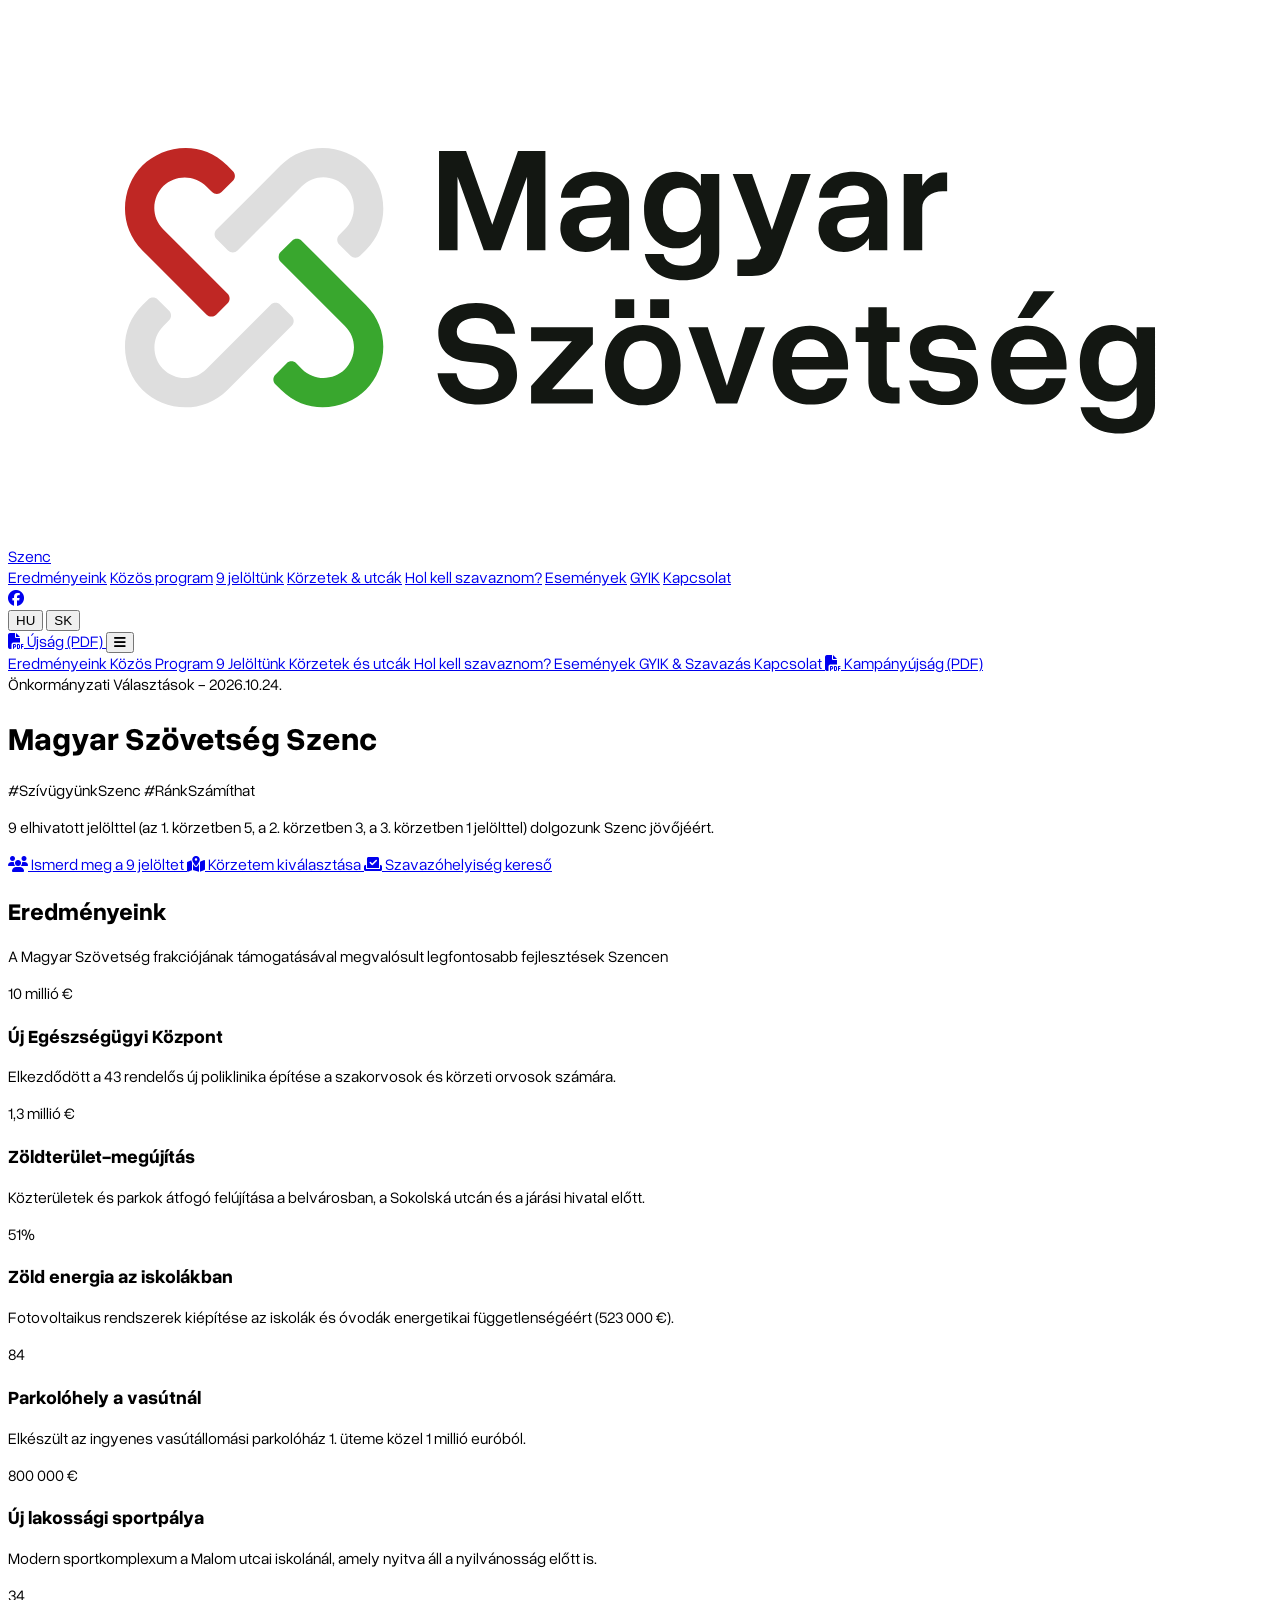
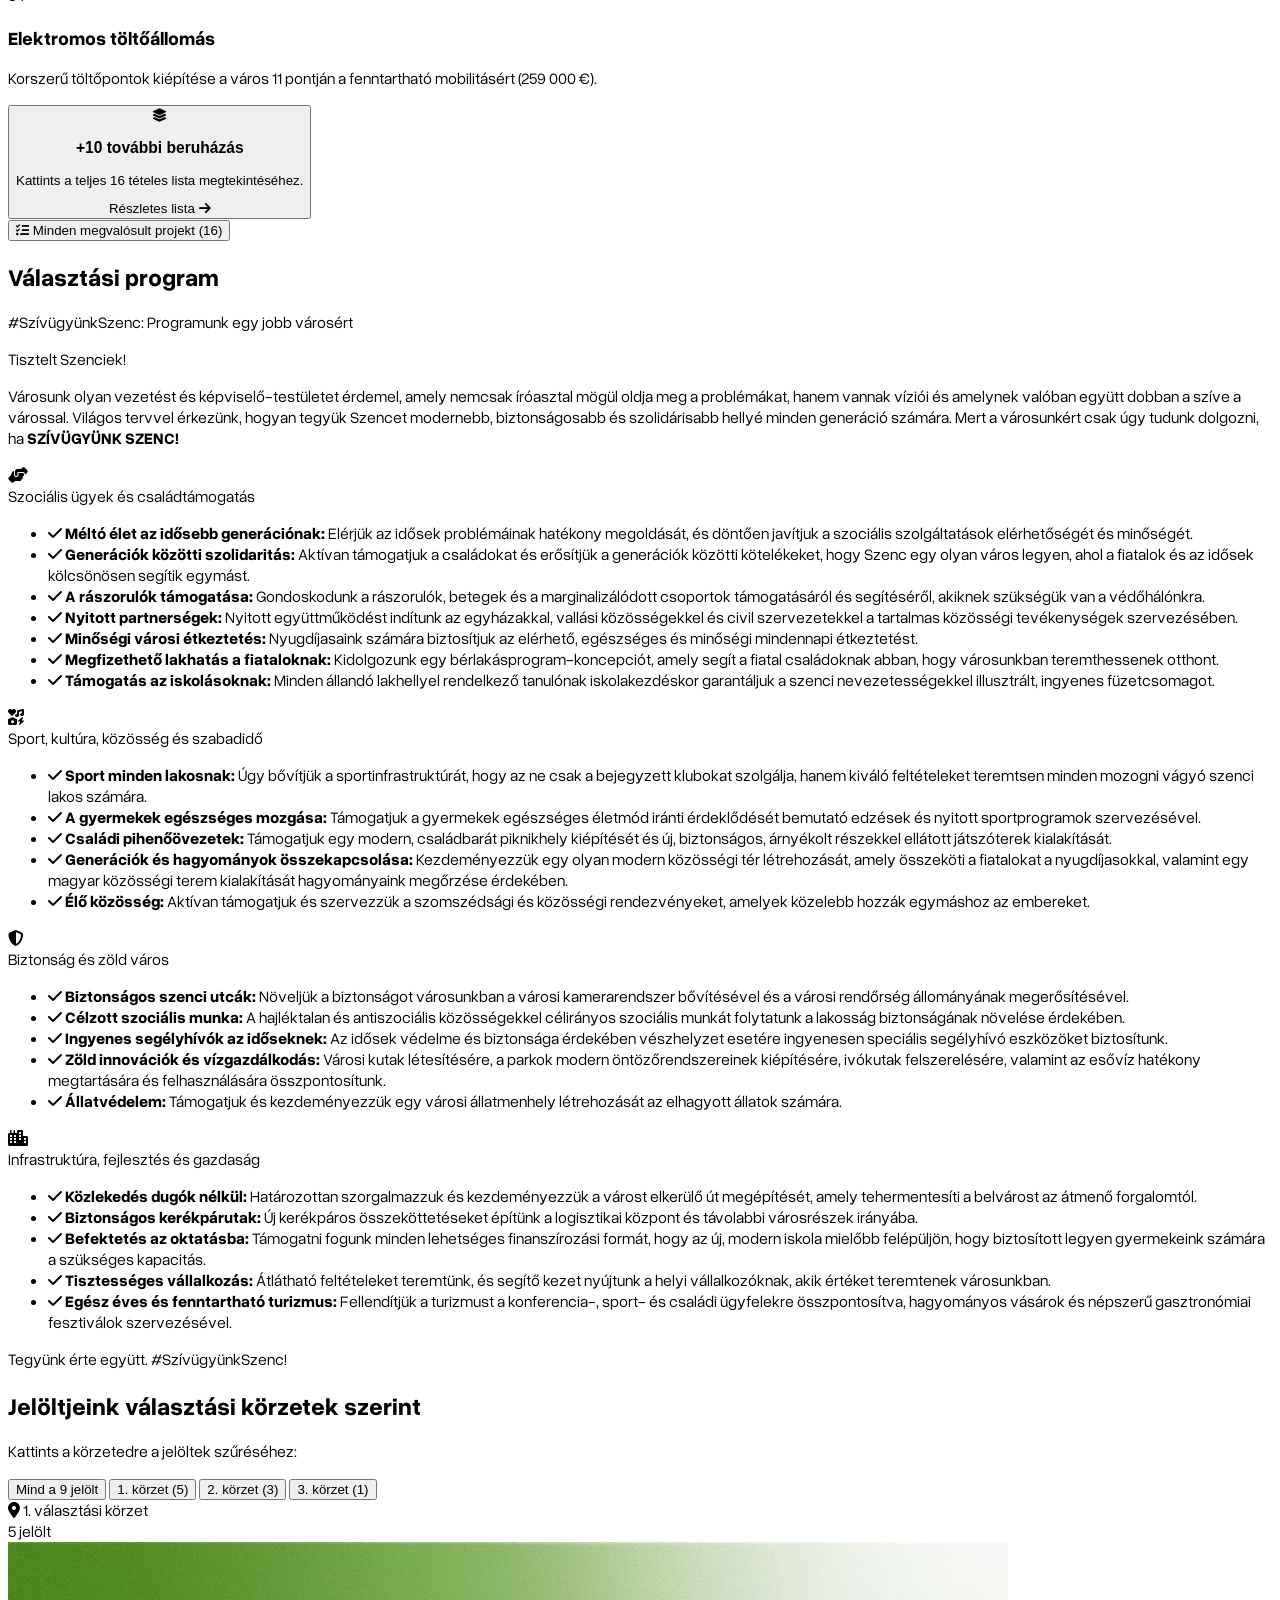
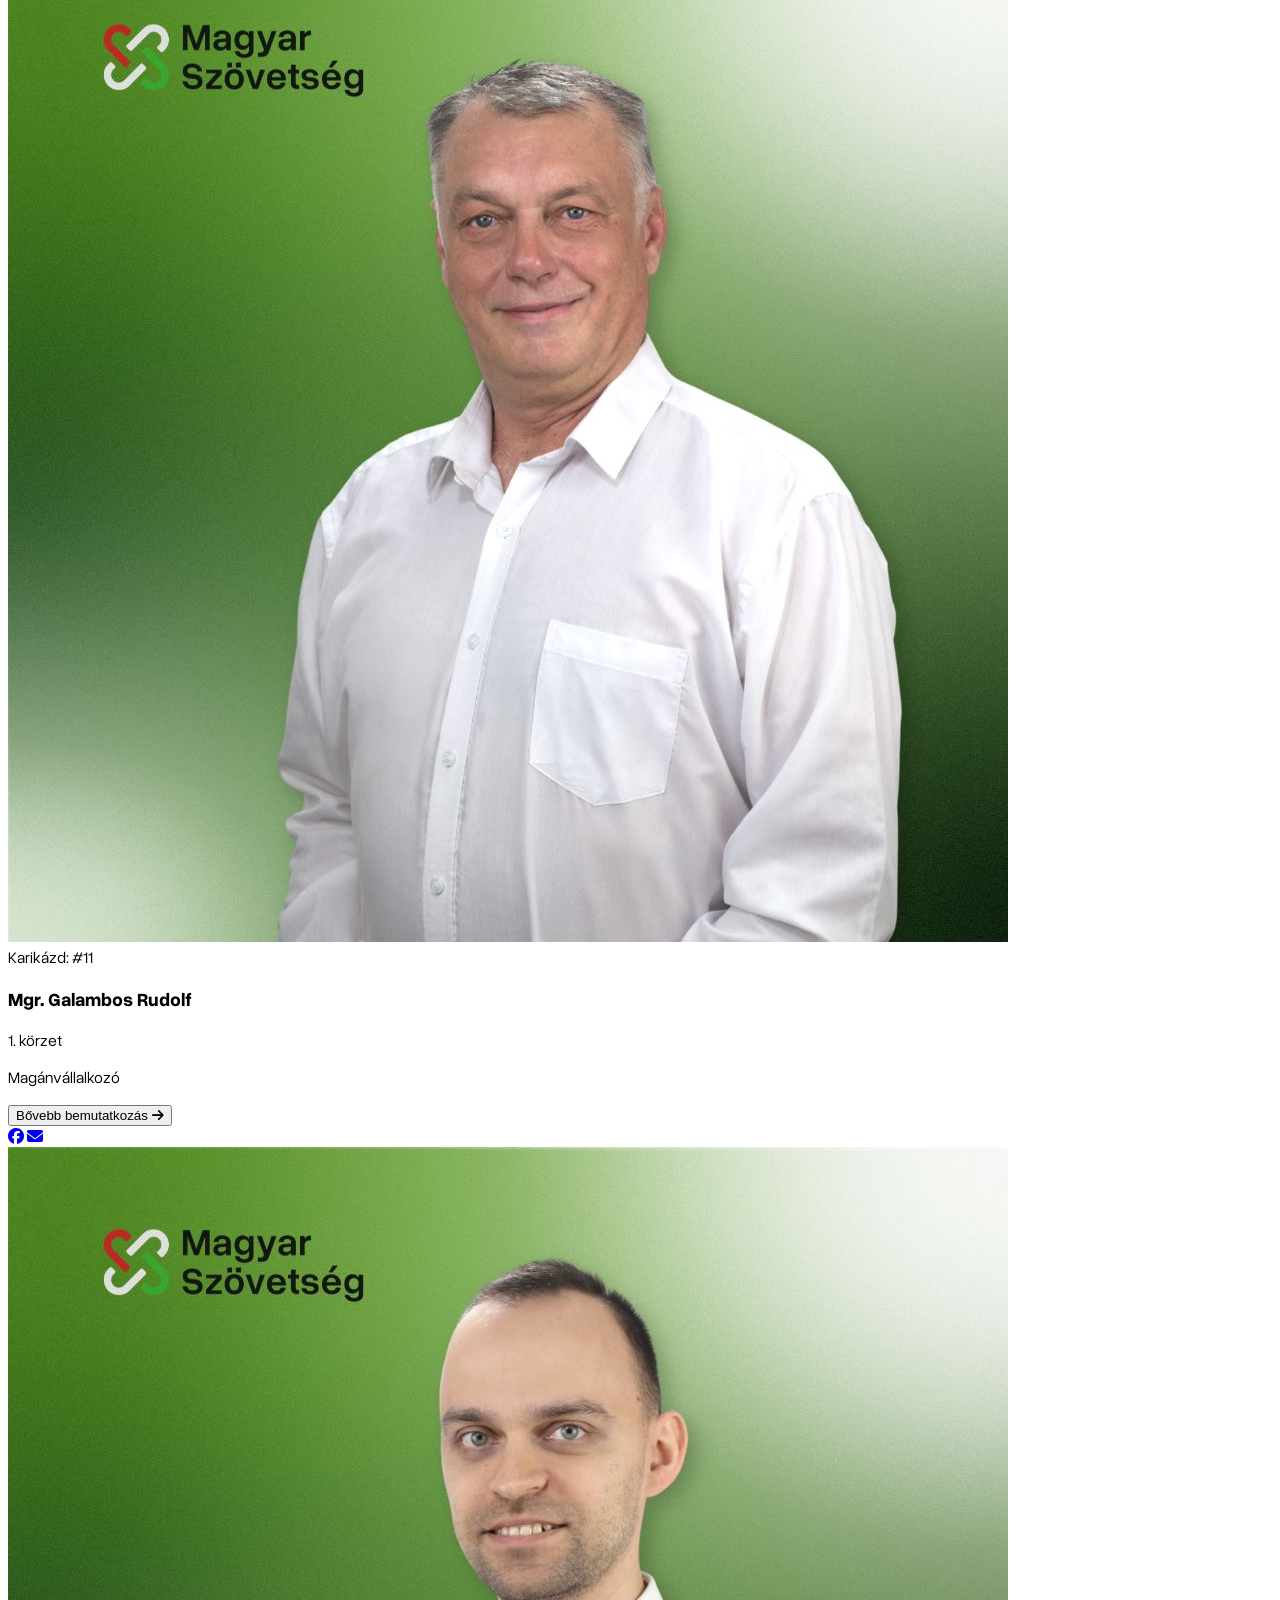
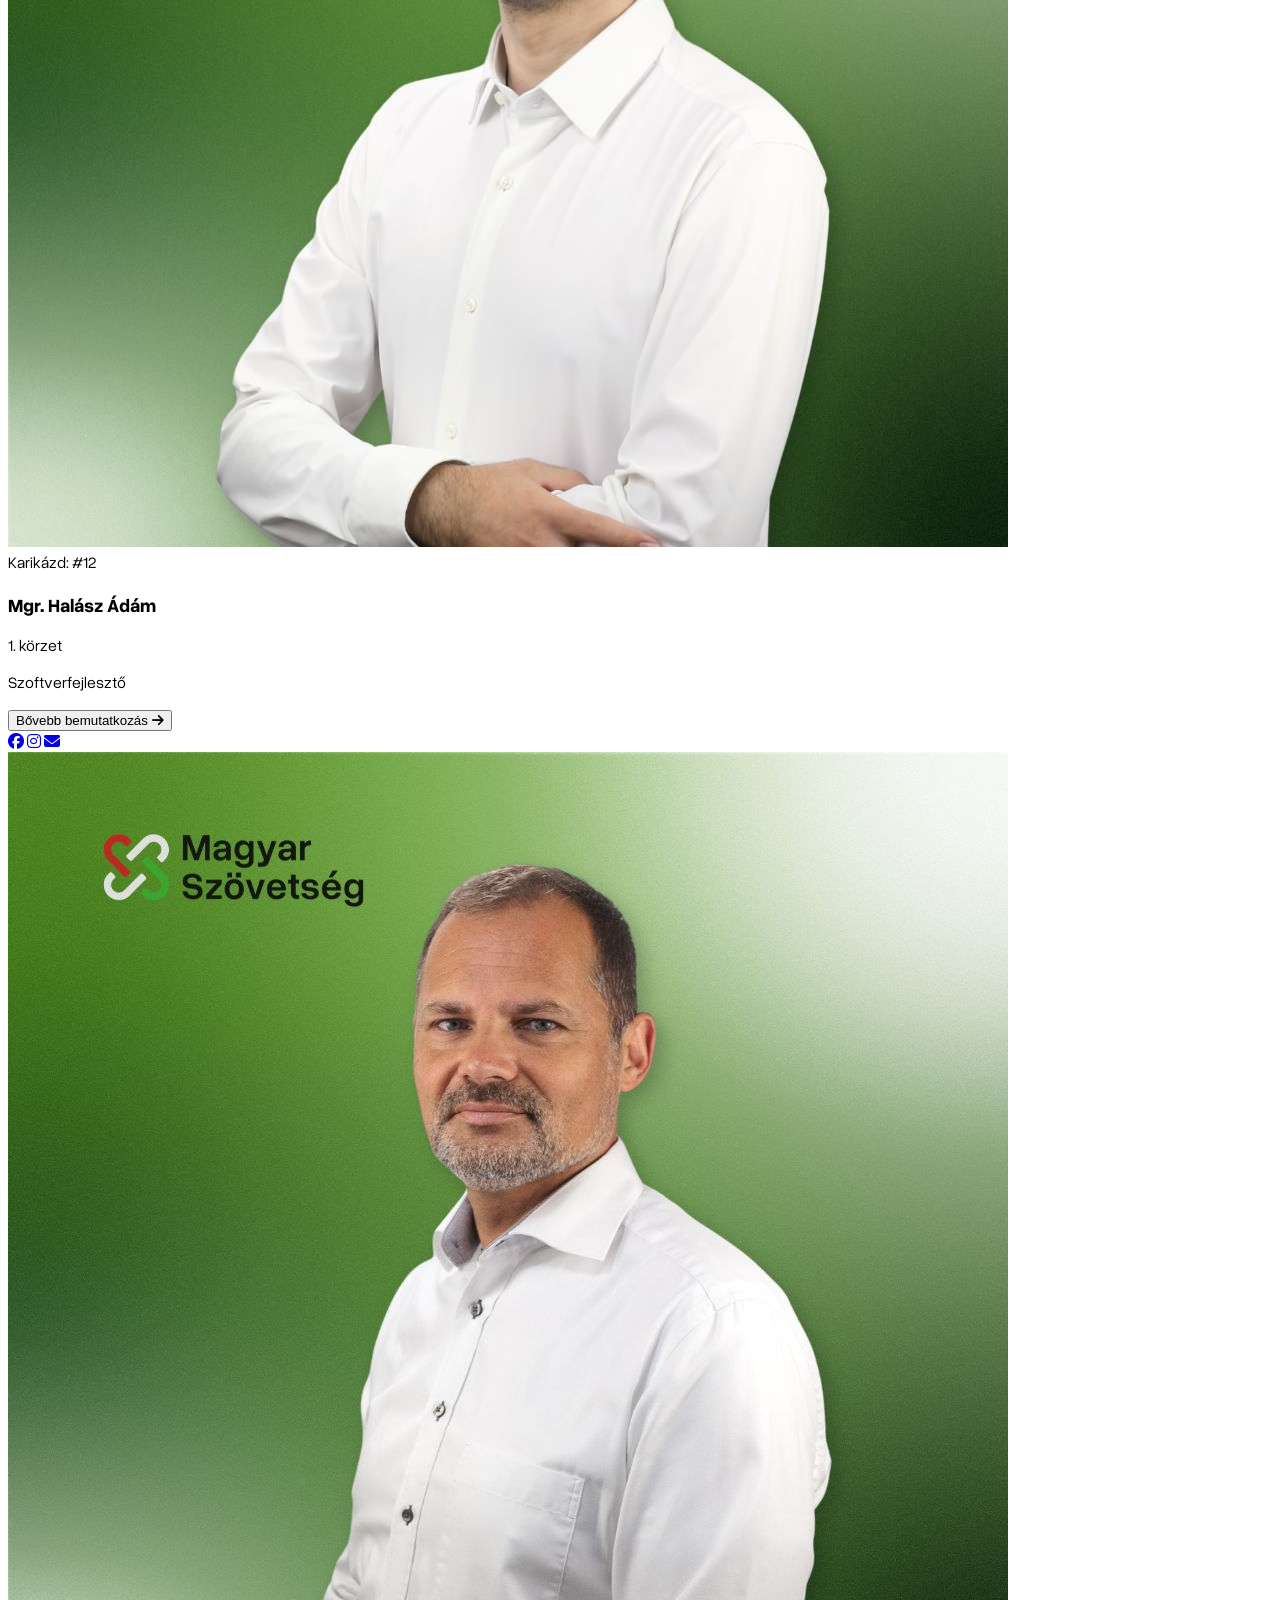
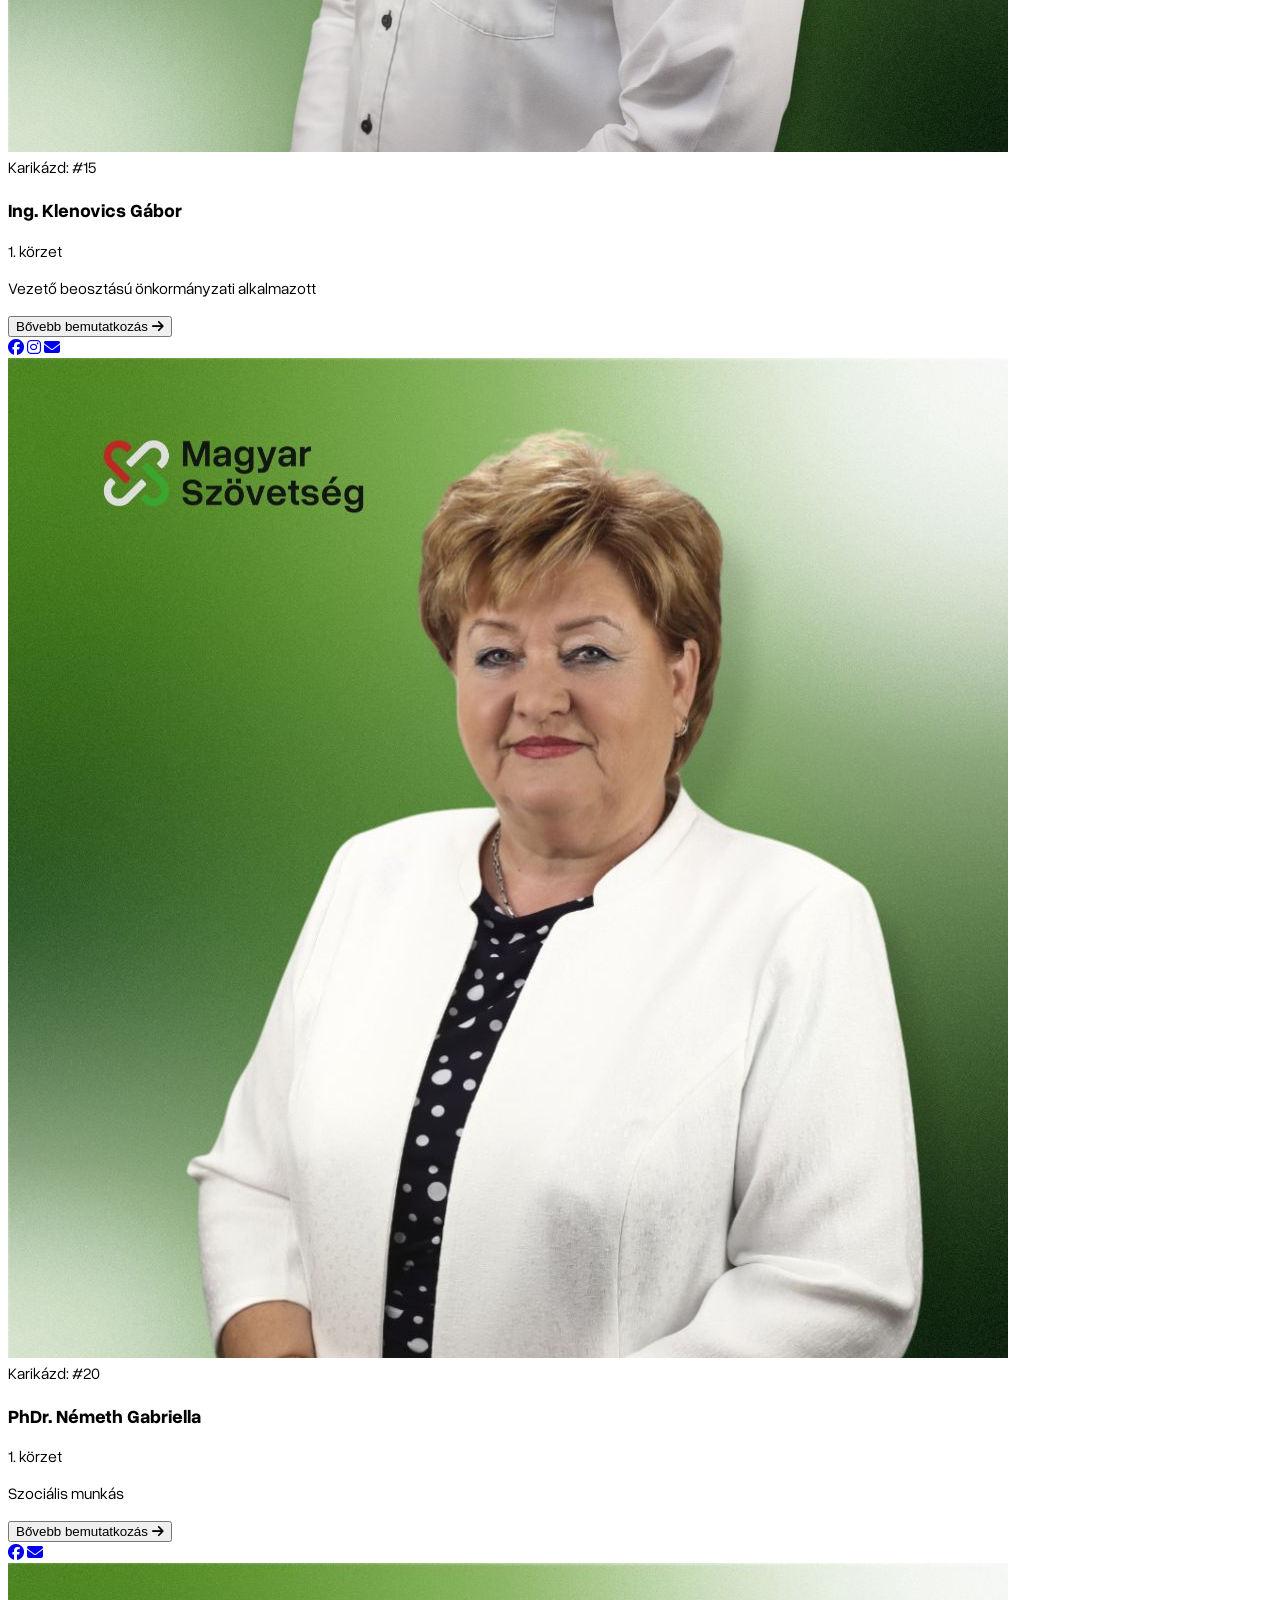
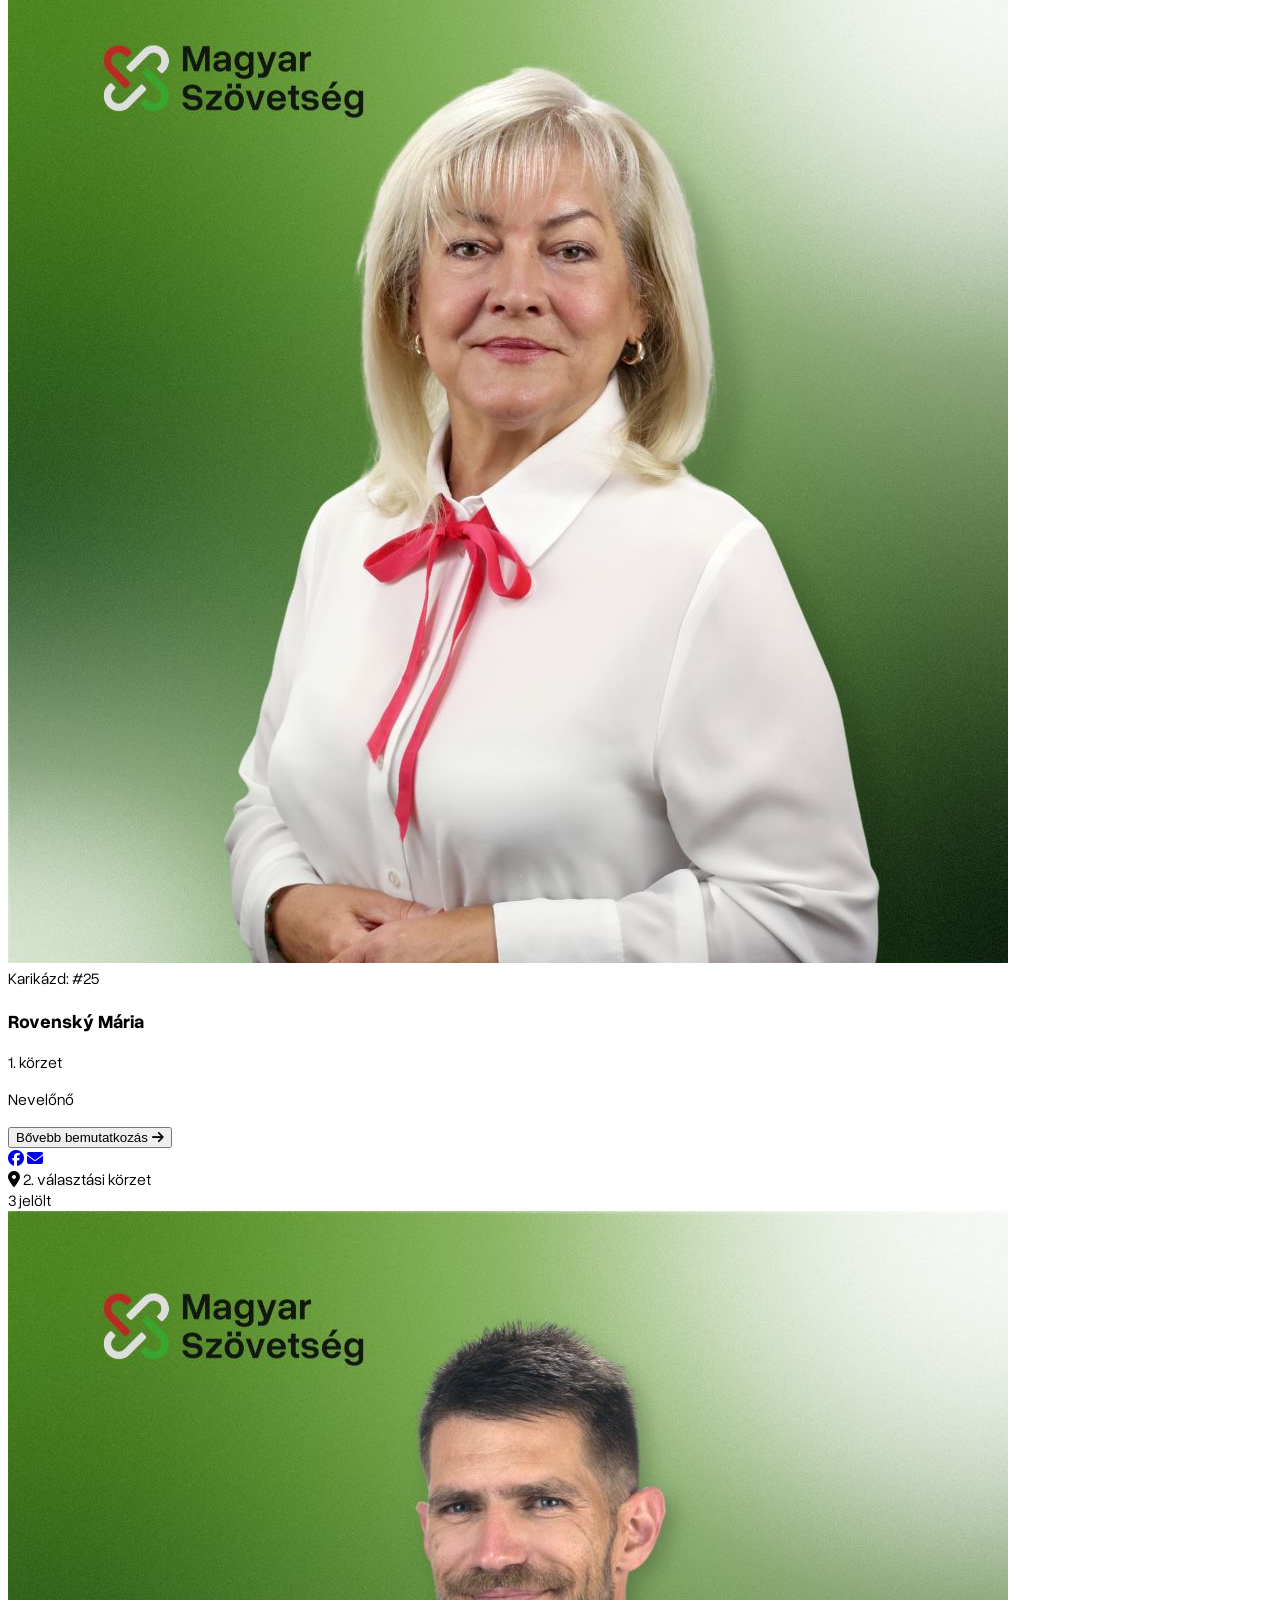
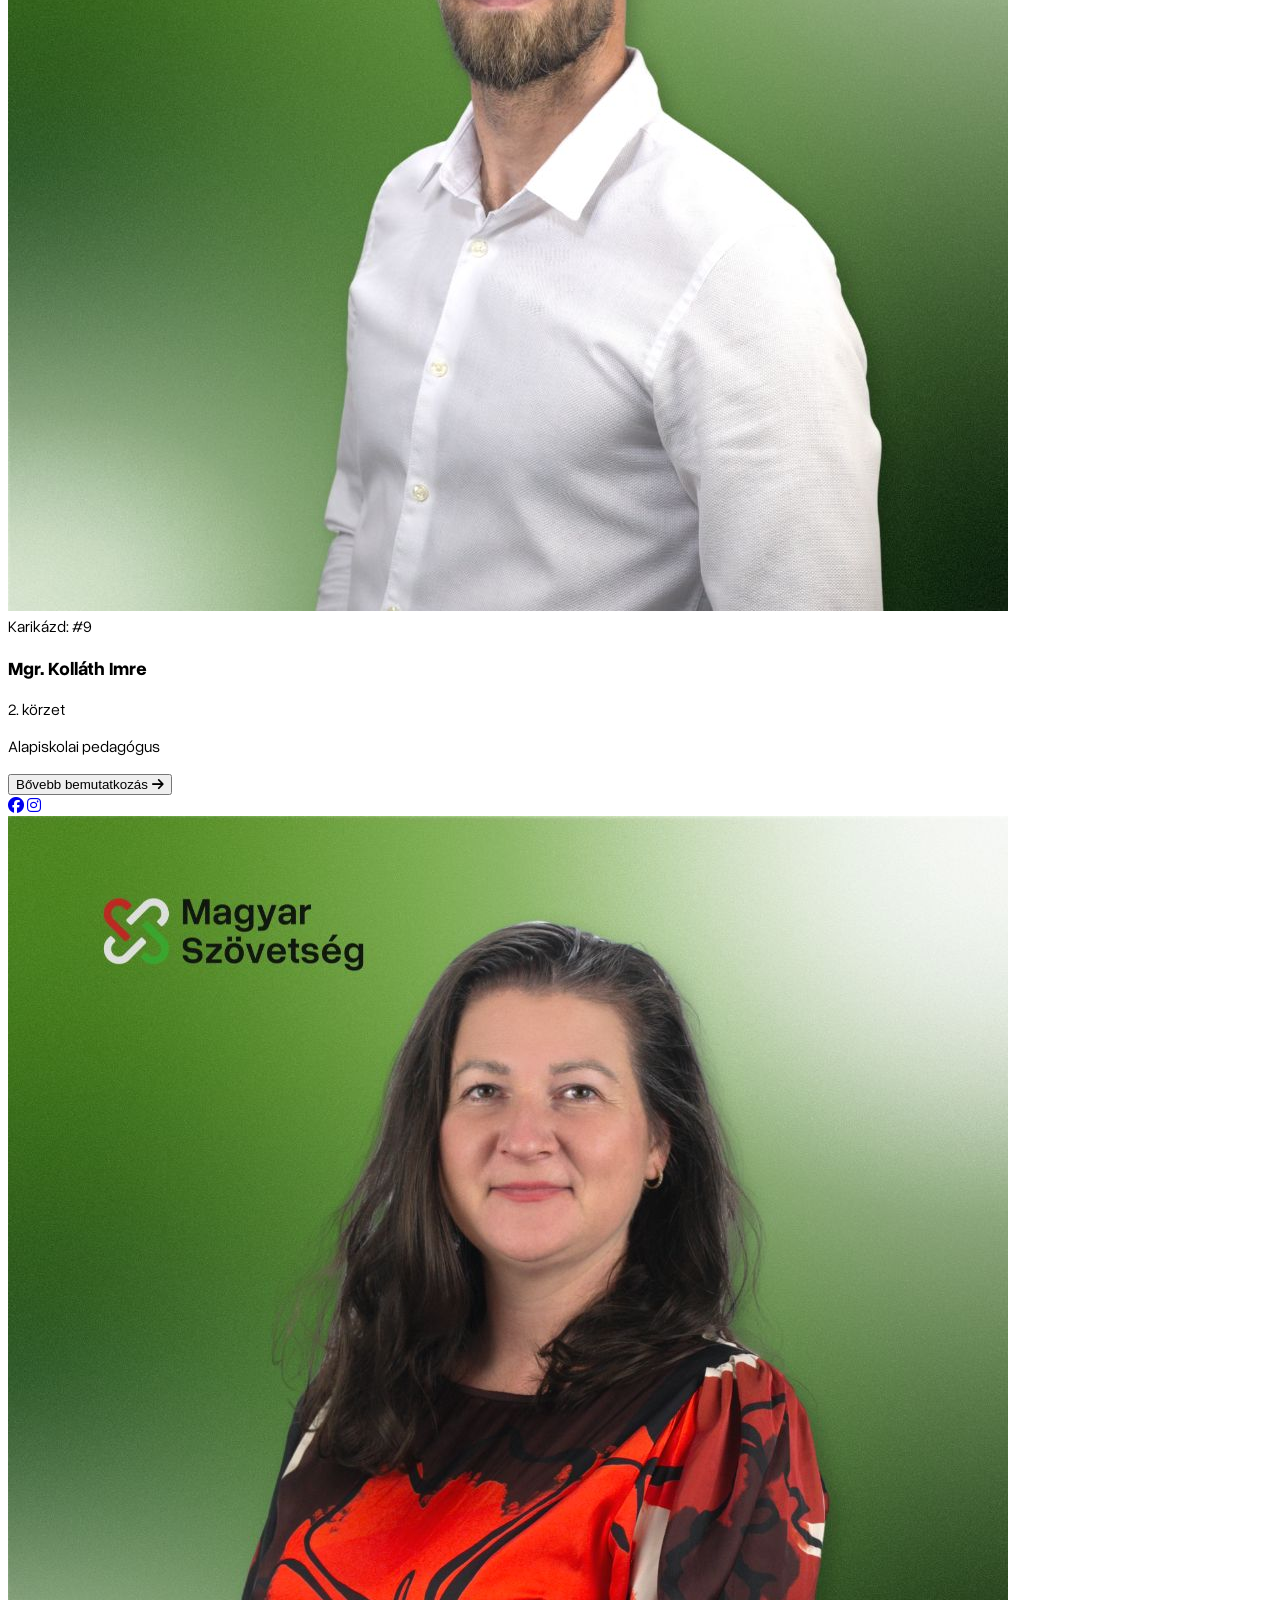
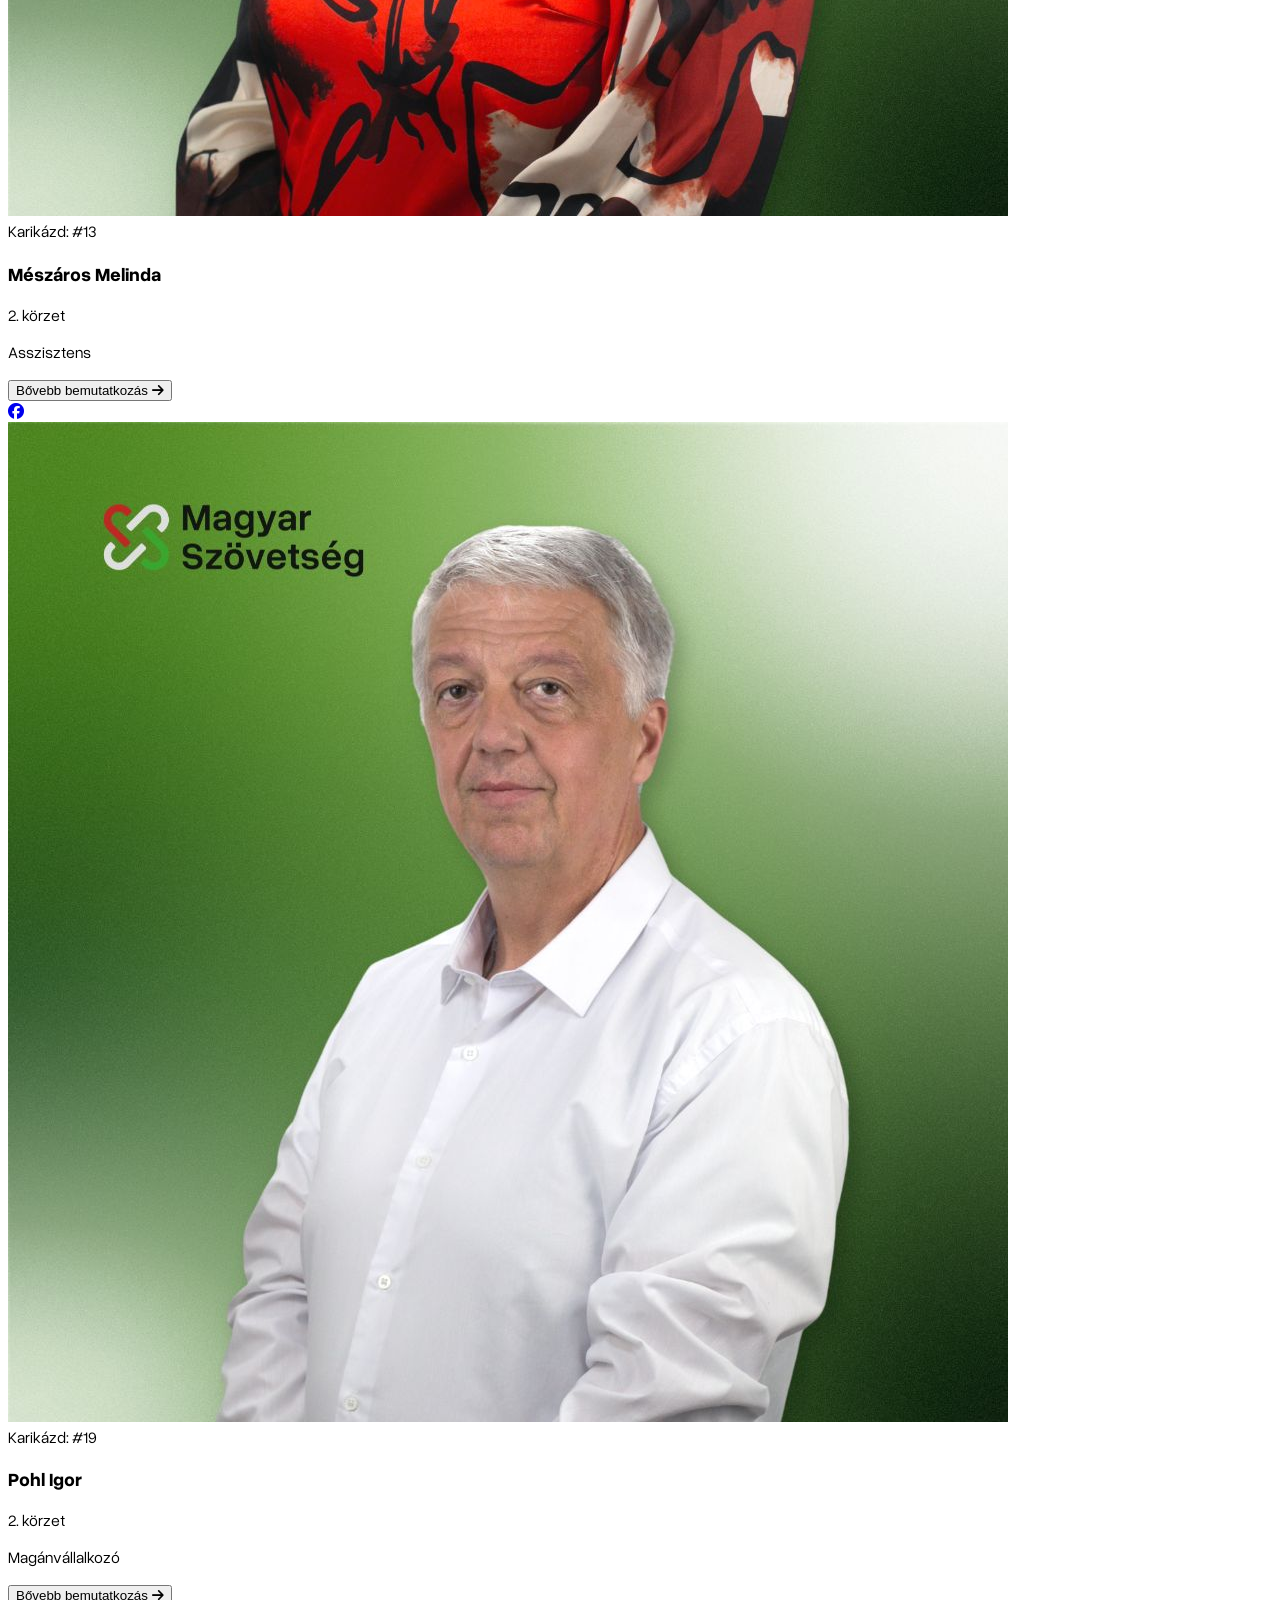
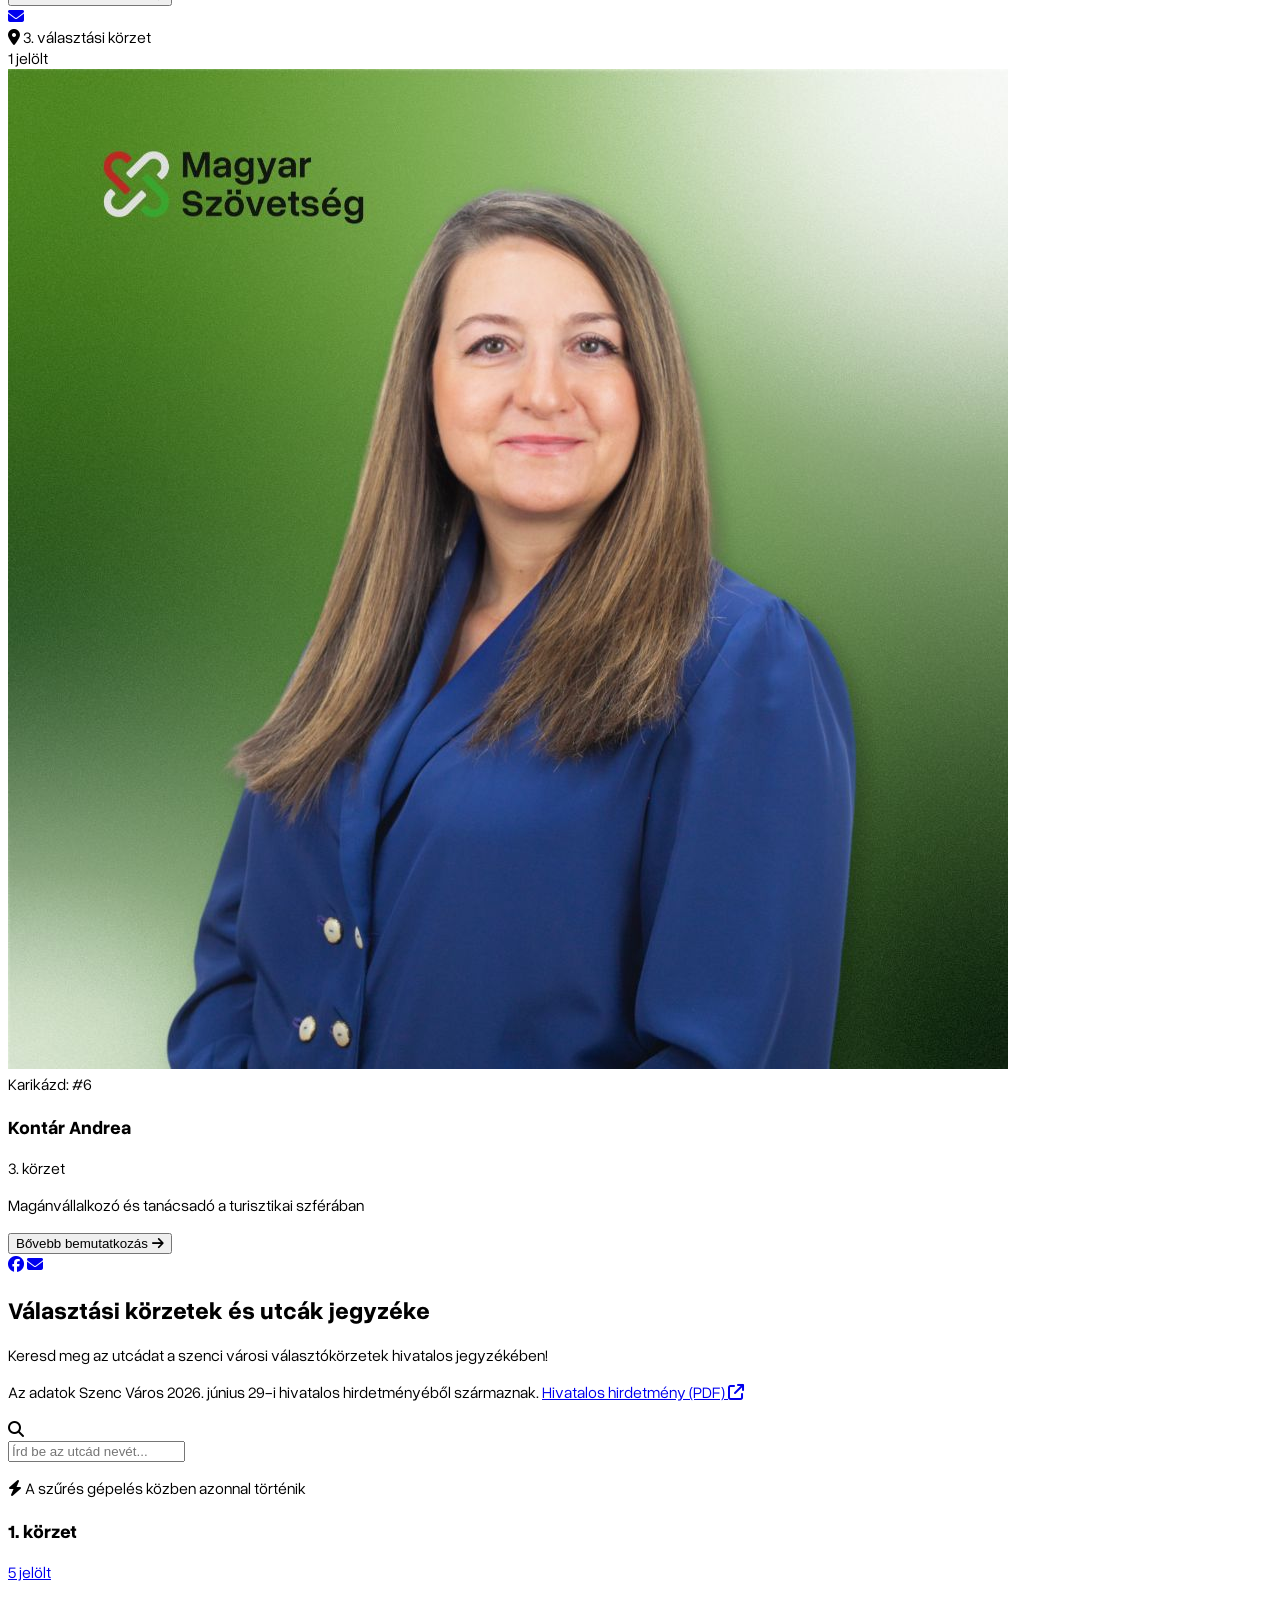
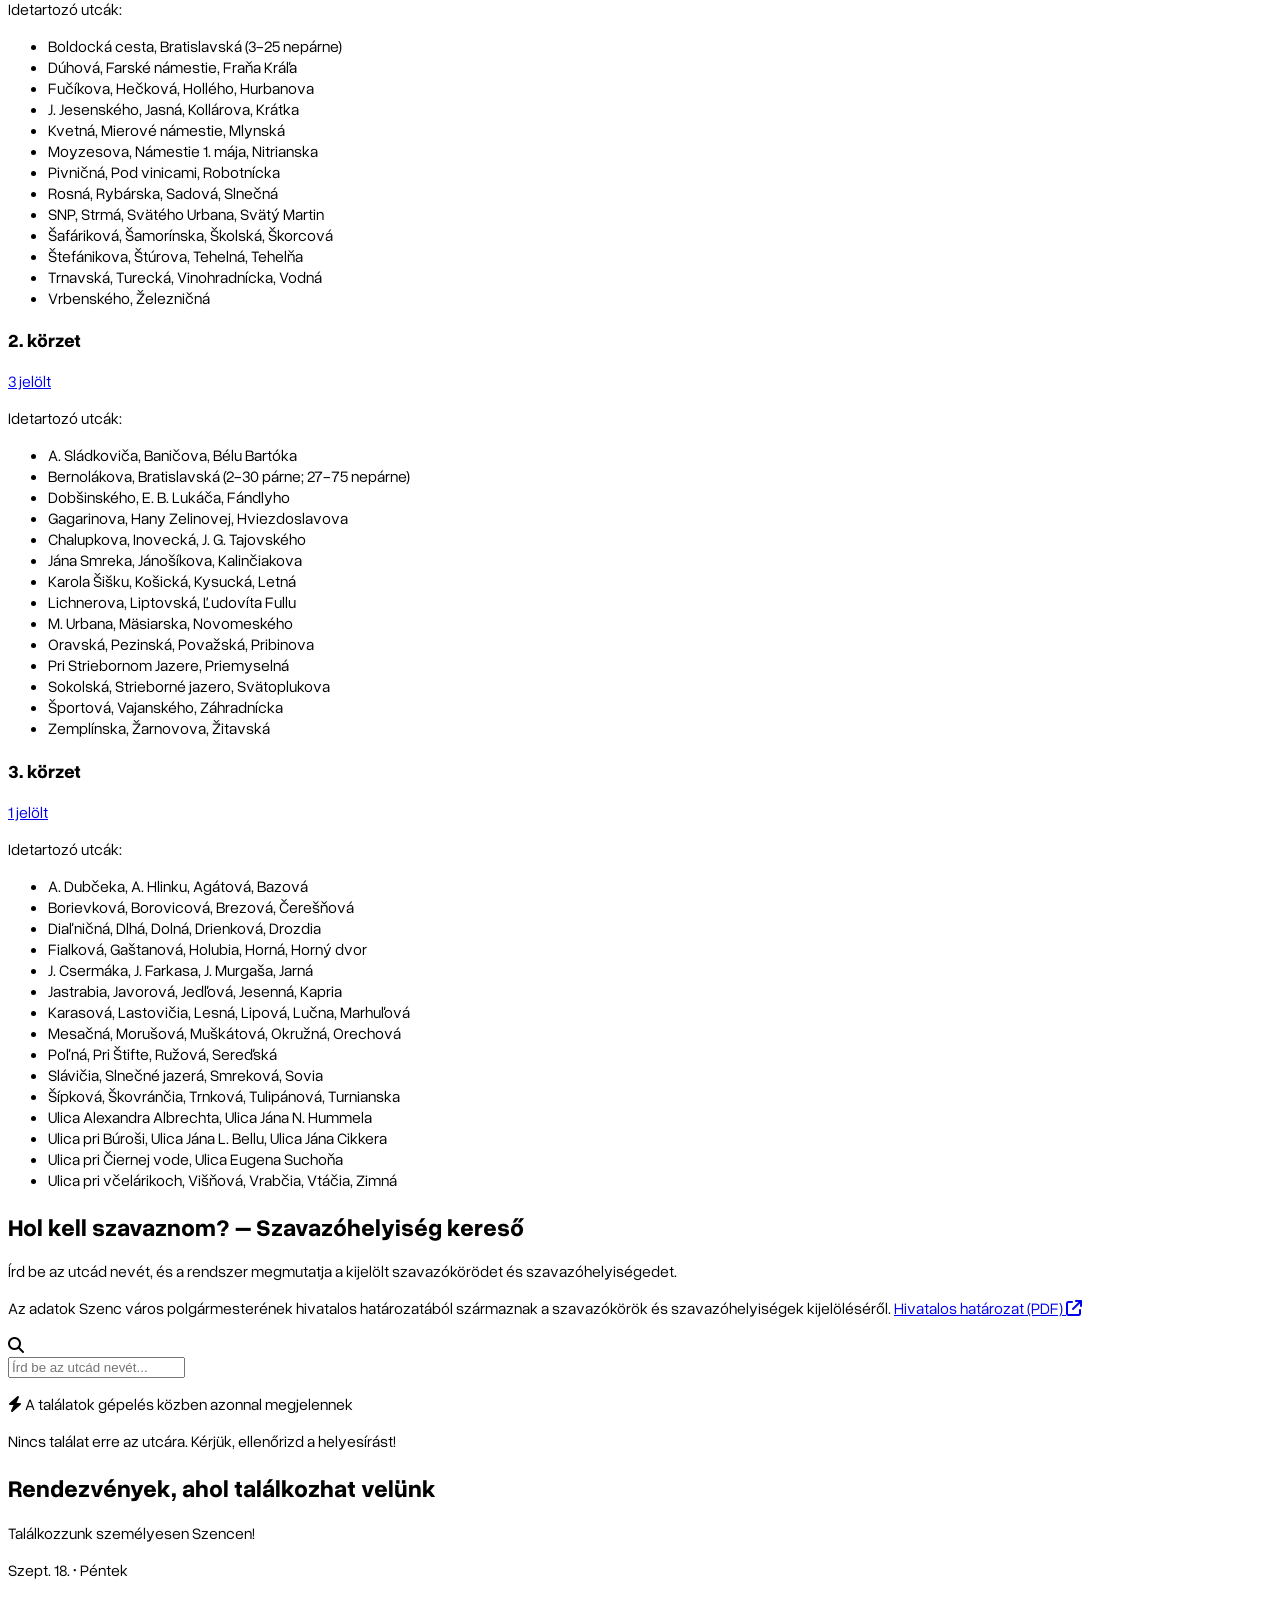
==== commit 1ee5a937: "news pdf" ====
--- a/index.html
+++ b/index.html
@@ -122,17 +122,13 @@
                 </button>
             </div>
 
-            <!-- Újság gomb (asztali / tablet nézetben) -->
-            <!--            <a href="#ujsag" class="hidden sm:inline-flex items-center gap-2 bg-emerald-700 hover:bg-emerald-800 text-white text-xs font-bold px-3 py-2 rounded-lg transition">-->
-            <!--                <i class="fa-solid fa-file-pdf"></i>-->
-            <!--                <span class="lang-hu">Újság (PDF)</span>-->
-            <!--                <span class="lang-sk">Noviny (PDF)</span>-->
-            <!--            </a>-->
-            <div class="hidden sm:inline-flex items-center gap-2 bg-gray-200 text-gray-400 text-xs font-bold px-3 py-2 rounded-lg cursor-not-allowed select-none">
+<!--             Újság gomb (asztali / tablet nézetben) -->
+            <a href="assets/pdf/Szenc_valasztasi_ujsag_2026.pdf" target="_blank" rel="noopener noreferrer"
+               class="hidden sm:inline-flex items-center gap-2 bg-emerald-700 hover:bg-emerald-800 text-white text-xs font-bold px-3 py-2 rounded-lg transition">
                 <i class="fa-solid fa-file-pdf"></i>
-                <span class="lang-hu">Újság (Hamarosan)</span>
-                <span class="lang-sk">Noviny (Čoskoro)</span>
-            </div>
+                <span class="lang-hu">Újság (PDF)</span>
+                <span class="lang-sk">Noviny (PDF)</span>
+            </a>
 
             <!-- Hamburger gomb -->
             <button id="mobile-menu-btn" onclick="toggleMobileMenu()" aria-label="Menü megnyitása"
@@ -179,16 +175,13 @@
         </a>
 
         <!-- Újság gomb mobilnézetben -->
-        <!--        <a href="#ujsag" onclick="toggleMobileMenu()" class="inline-flex sm:hidden items-center justify-center gap-2 bg-emerald-700 hover:bg-emerald-800 text-white text-xs font-bold px-3 py-2.5 rounded-lg transition w-full mt-2">-->
-        <!--            <i class="fa-solid fa-file-pdf"></i>-->
-        <!--            <span class="lang-hu">Kampányújság (PDF)</span>-->
-        <!--            <span class="lang-sk">Volebné noviny (PDF)</span>-->
-        <!--        </a>-->
-        <div class="inline-flex sm:hidden items-center justify-center gap-2 bg-gray-200 text-gray-400 text-xs font-bold px-3 py-2.5 rounded-lg w-full mt-2 cursor-not-allowed select-none">
+        <a href="assets/pdf/Szenc_valasztasi_ujsag_2026.pdf" target="_blank" rel="noopener noreferrer"
+           onclick="toggleMobileMenu()"
+           class="inline-flex sm:hidden items-center justify-center gap-2 bg-emerald-700 hover:bg-emerald-800 text-white text-xs font-bold px-3 py-2.5 rounded-lg transition w-full mt-2">
             <i class="fa-solid fa-file-pdf"></i>
-            <span class="lang-hu">Kampányújság (Hamarosan)</span>
-            <span class="lang-sk">Volebné noviny (Čoskoro)</span>
-        </div>
+            <span class="lang-hu">Kampányújság (PDF)</span>
+            <span class="lang-sk">Volebné noviny (PDF)</span>
+        </a>
     </div>
 </nav>
 
@@ -1575,17 +1568,12 @@
                 <span class="lang-sk">Stiahnite si PDF verziu našich novín s podrobnými informáciami o 9 kandidátoch a programe pre obvody.</span>
             </p>
         </div>
-        <!--        <a href="#"-->
-        <!--           class="bg-white text-emerald-900 font-bold px-6 py-3 rounded-lg shadow hover:bg-emerald-50 transition whitespace-nowrap flex items-center gap-2">-->
-        <!--            <i class="fa-solid fa-file-pdf text-red-600"></i>-->
-        <!--            <span class="lang-hu">Újság Letöltése (PDF)</span>-->
-        <!--            <span class="lang-sk">Stiahnuť noviny (PDF)</span>-->
-        <!--        </a>-->
-        <div class="bg-gray-100 text-gray-400 font-bold px-6 py-3 rounded-lg border border-gray-200 cursor-not-allowed whitespace-nowrap flex items-center gap-2 select-none">
-            <i class="fa-solid fa-file-pdf text-gray-400"></i>
-            <span class="lang-hu">Újság letöltése (Hamarosan)</span>
-            <span class="lang-sk">Stiahnuť noviny (Čoskoro)</span>
-        </div>
+        <a href="assets/pdf/Szenc_valasztasi_ujsag_2026.pdf"
+           class="bg-white text-emerald-900 font-bold px-6 py-3 rounded-lg shadow hover:bg-emerald-50 transition whitespace-nowrap flex items-center gap-2">
+            <i class="fa-solid fa-file-pdf text-red-600"></i>
+            <span class="lang-hu">Újság Letöltése (PDF)</span>
+            <span class="lang-sk">Stiahnuť noviny (PDF)</span>
+        </a>
     </div>
 </section>
 
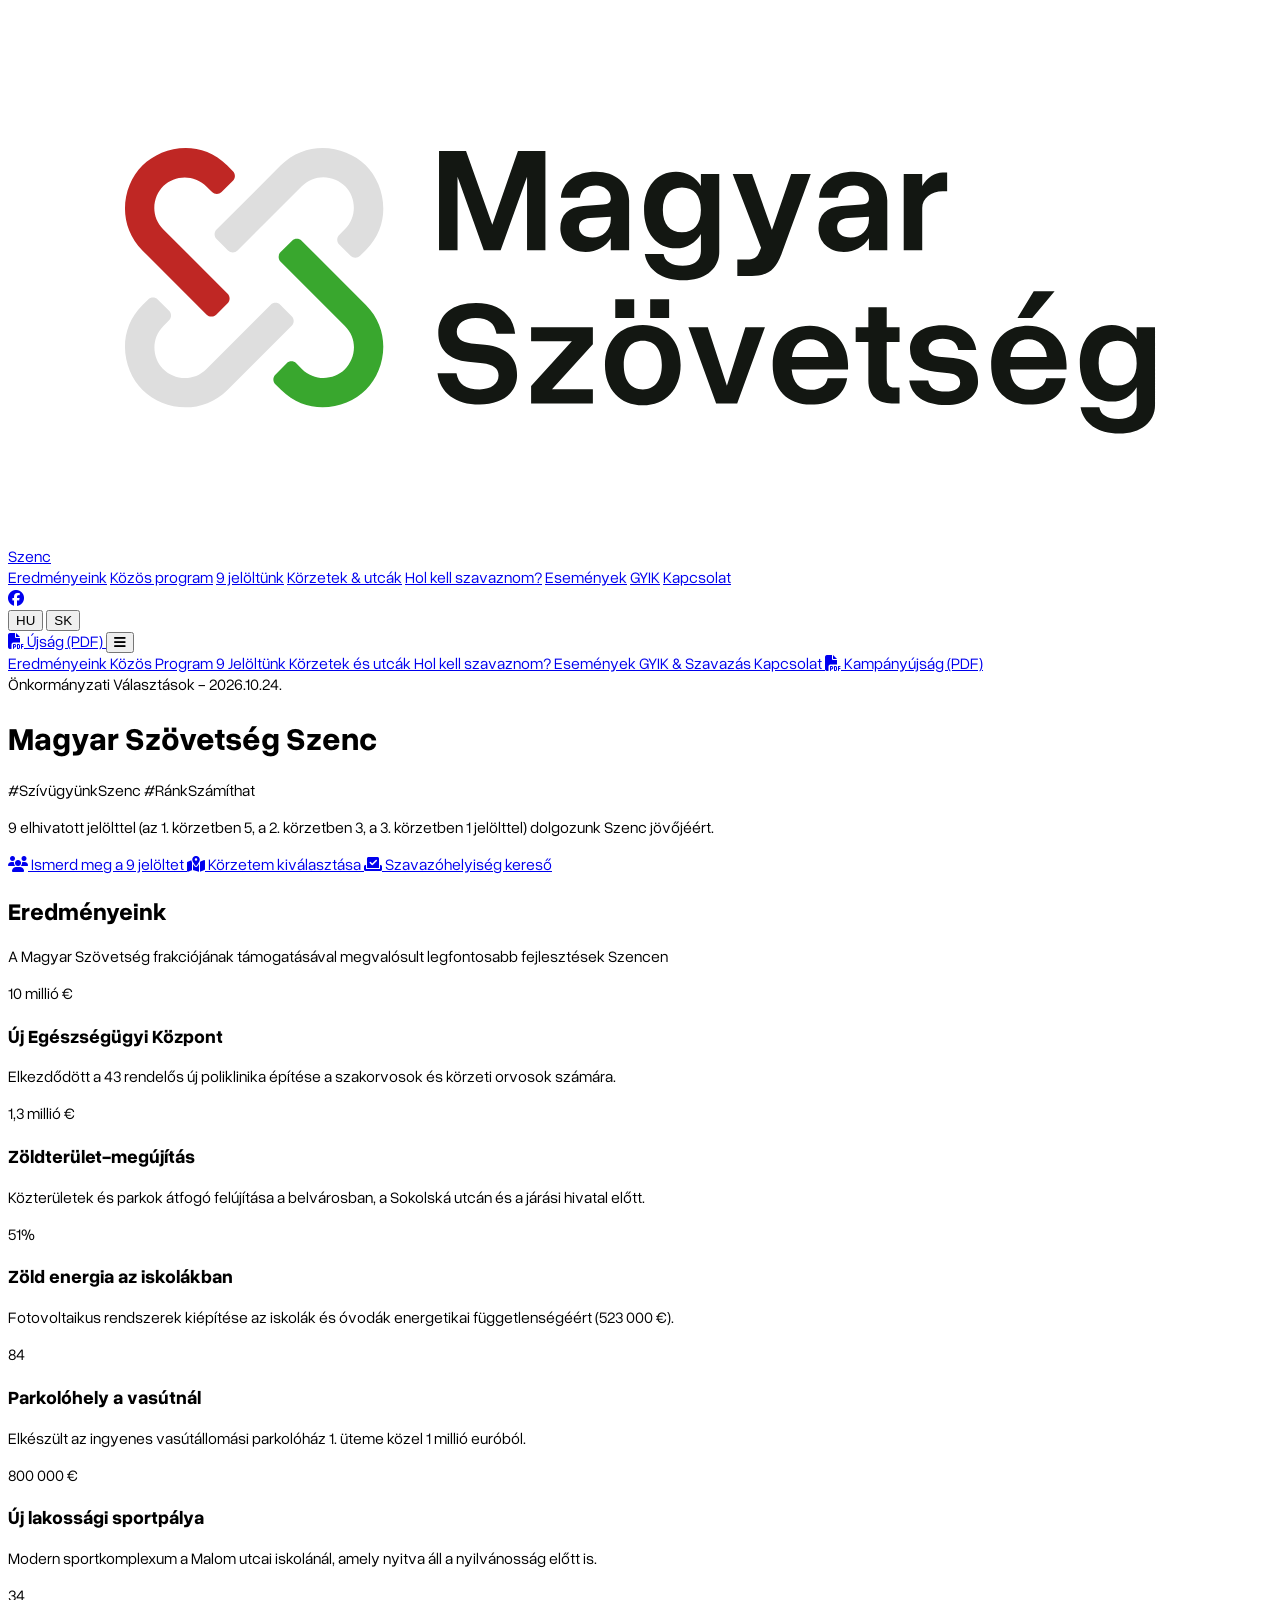
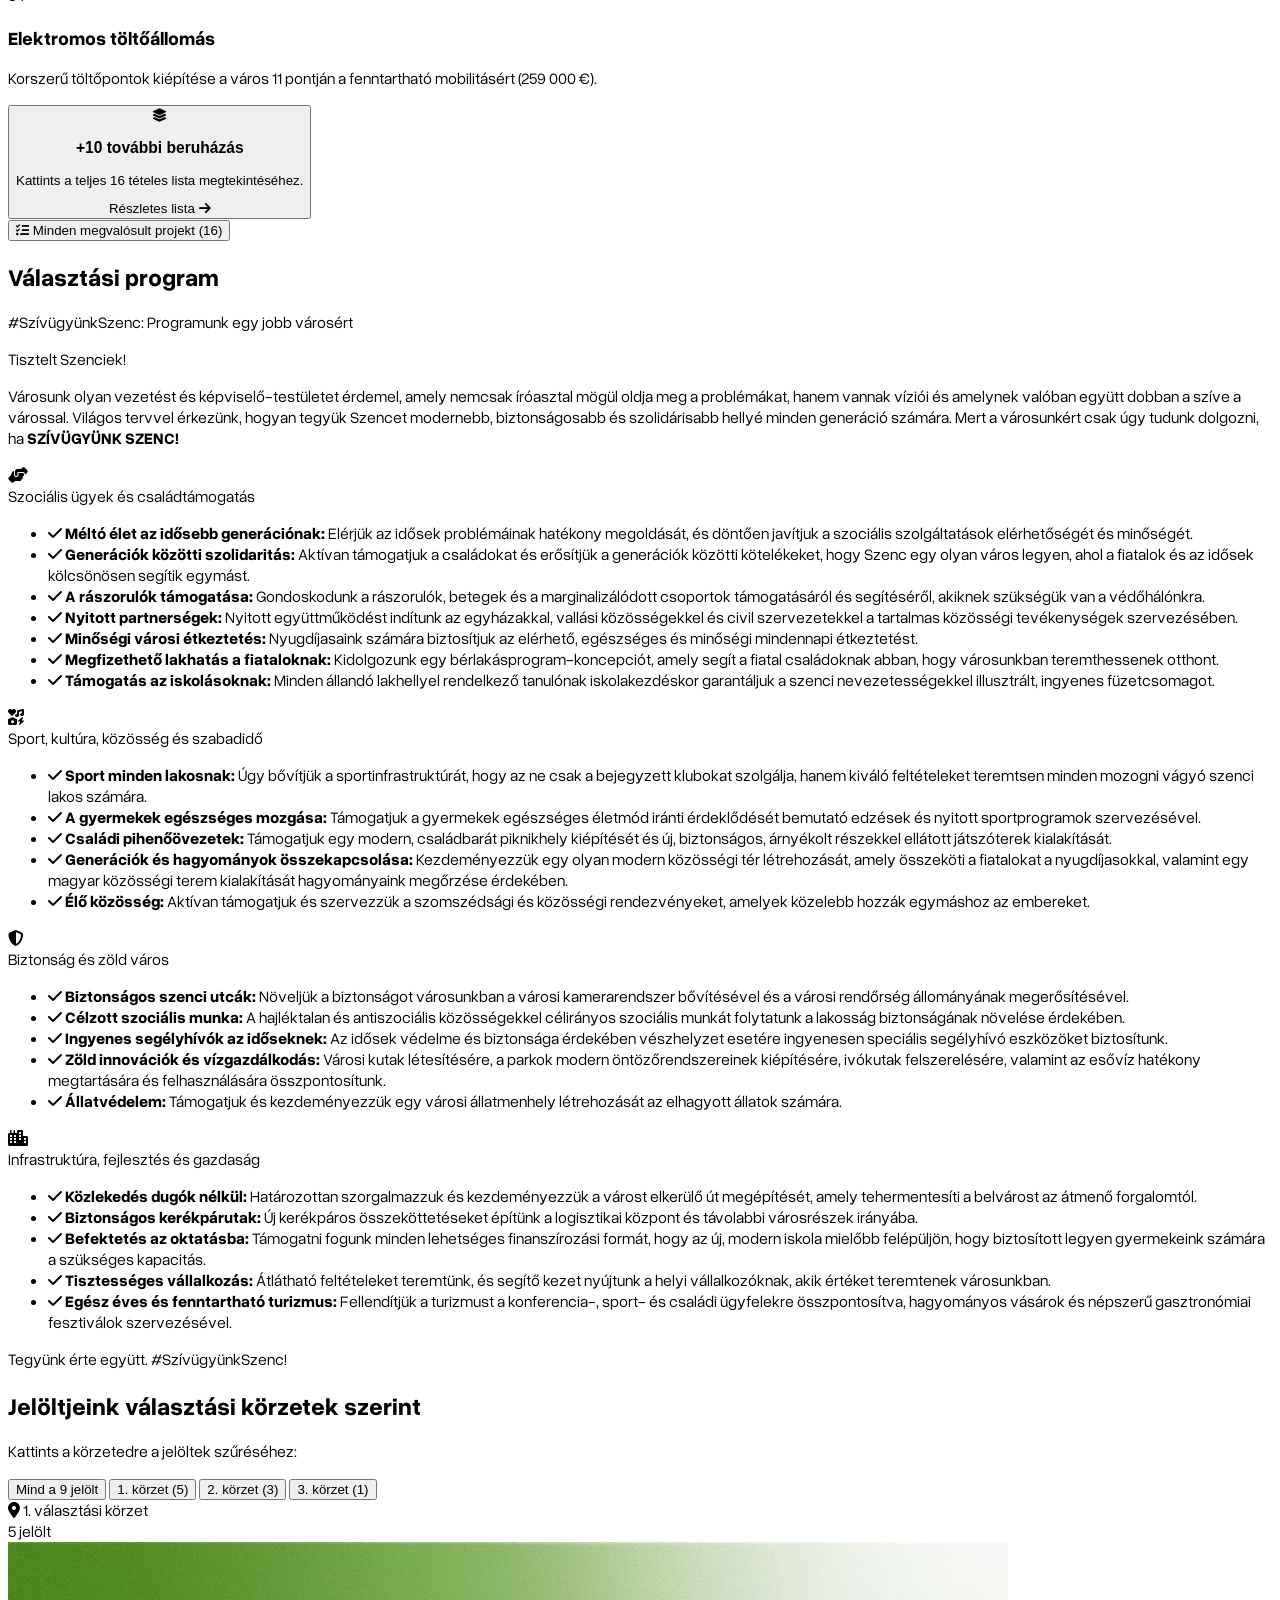
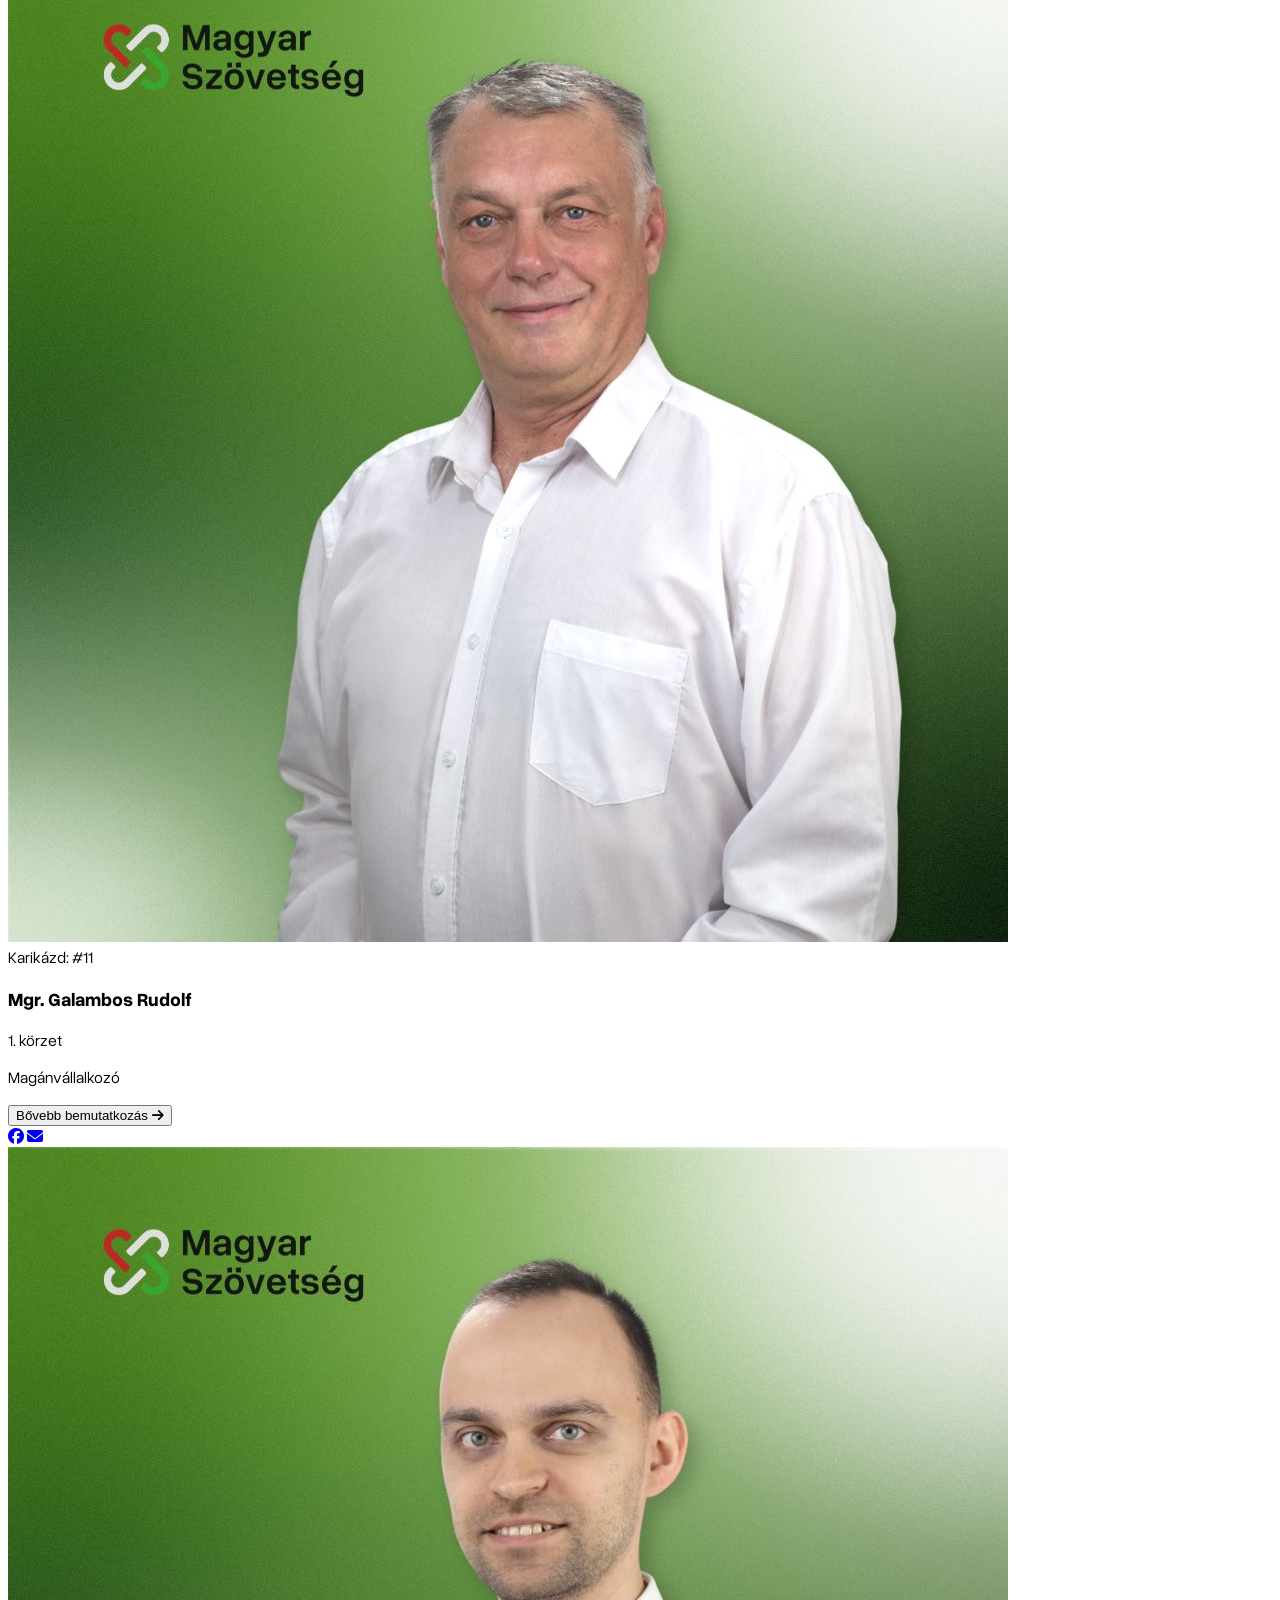
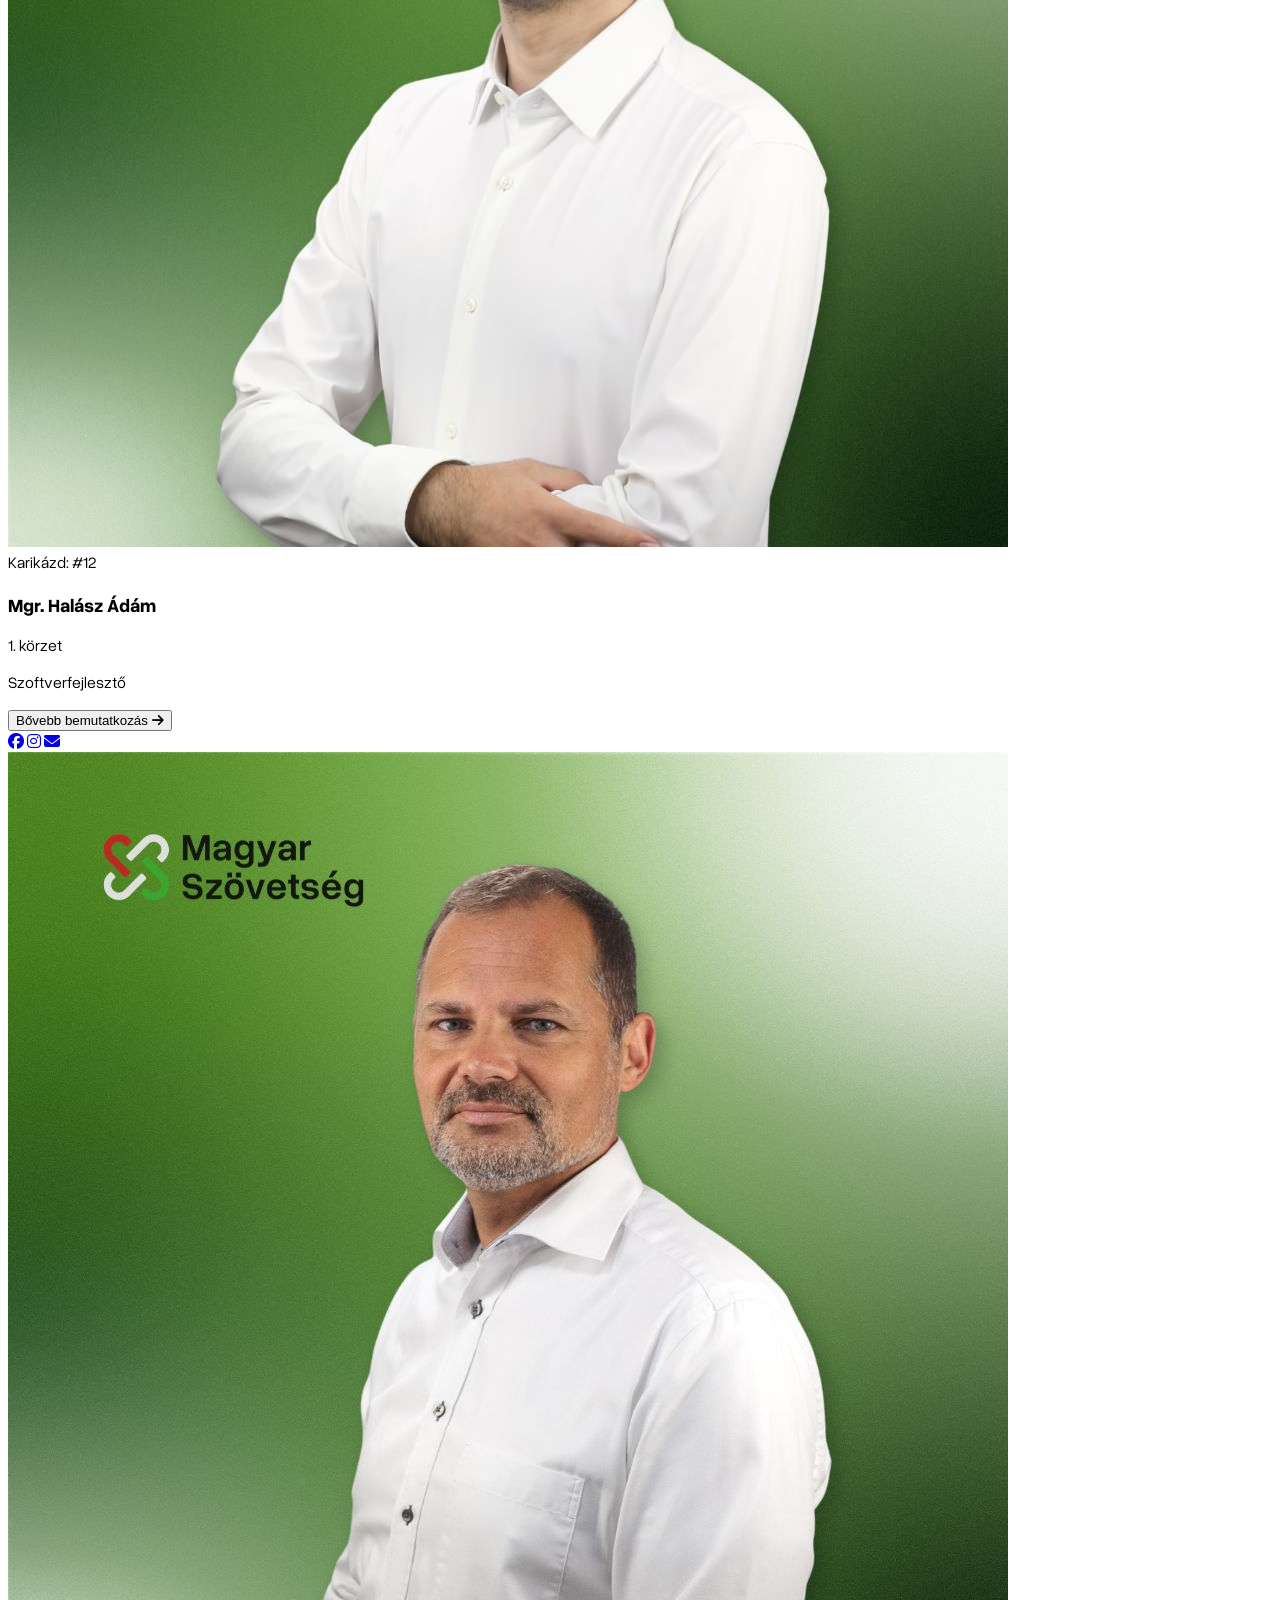
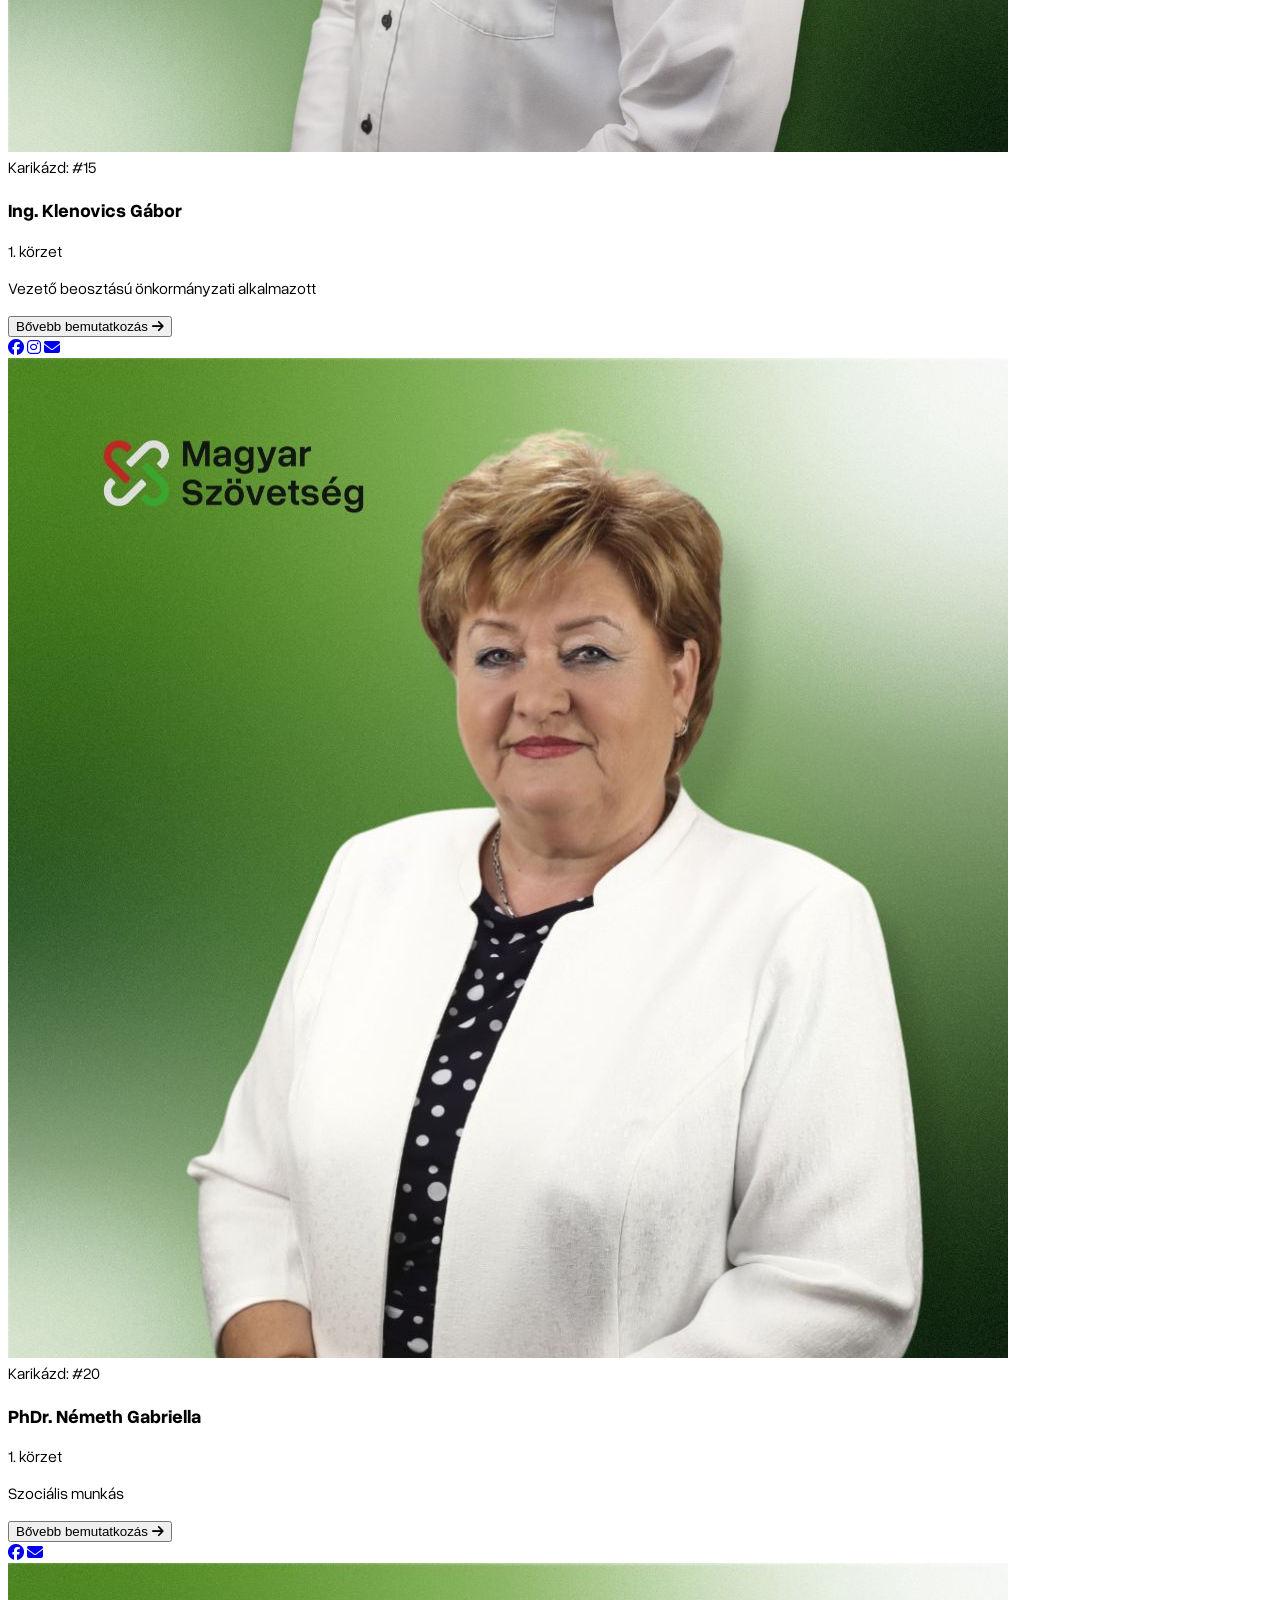
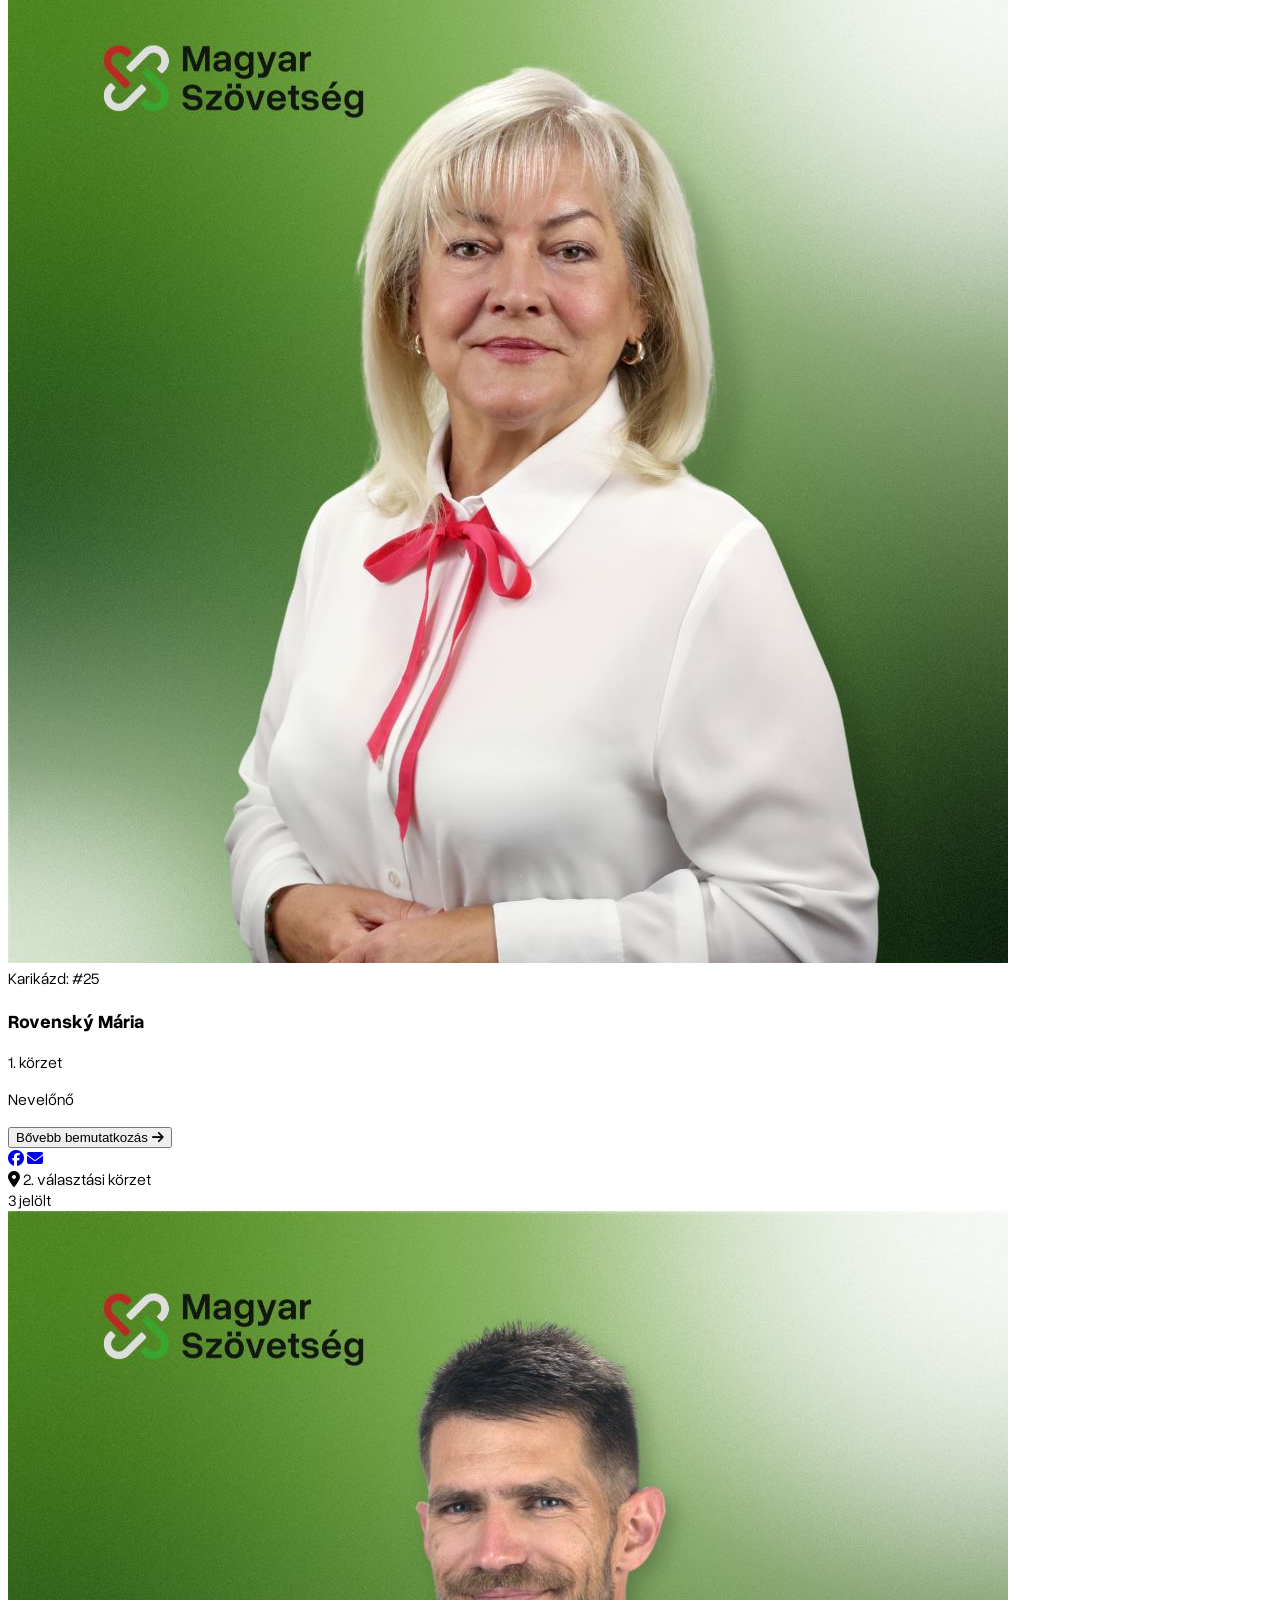
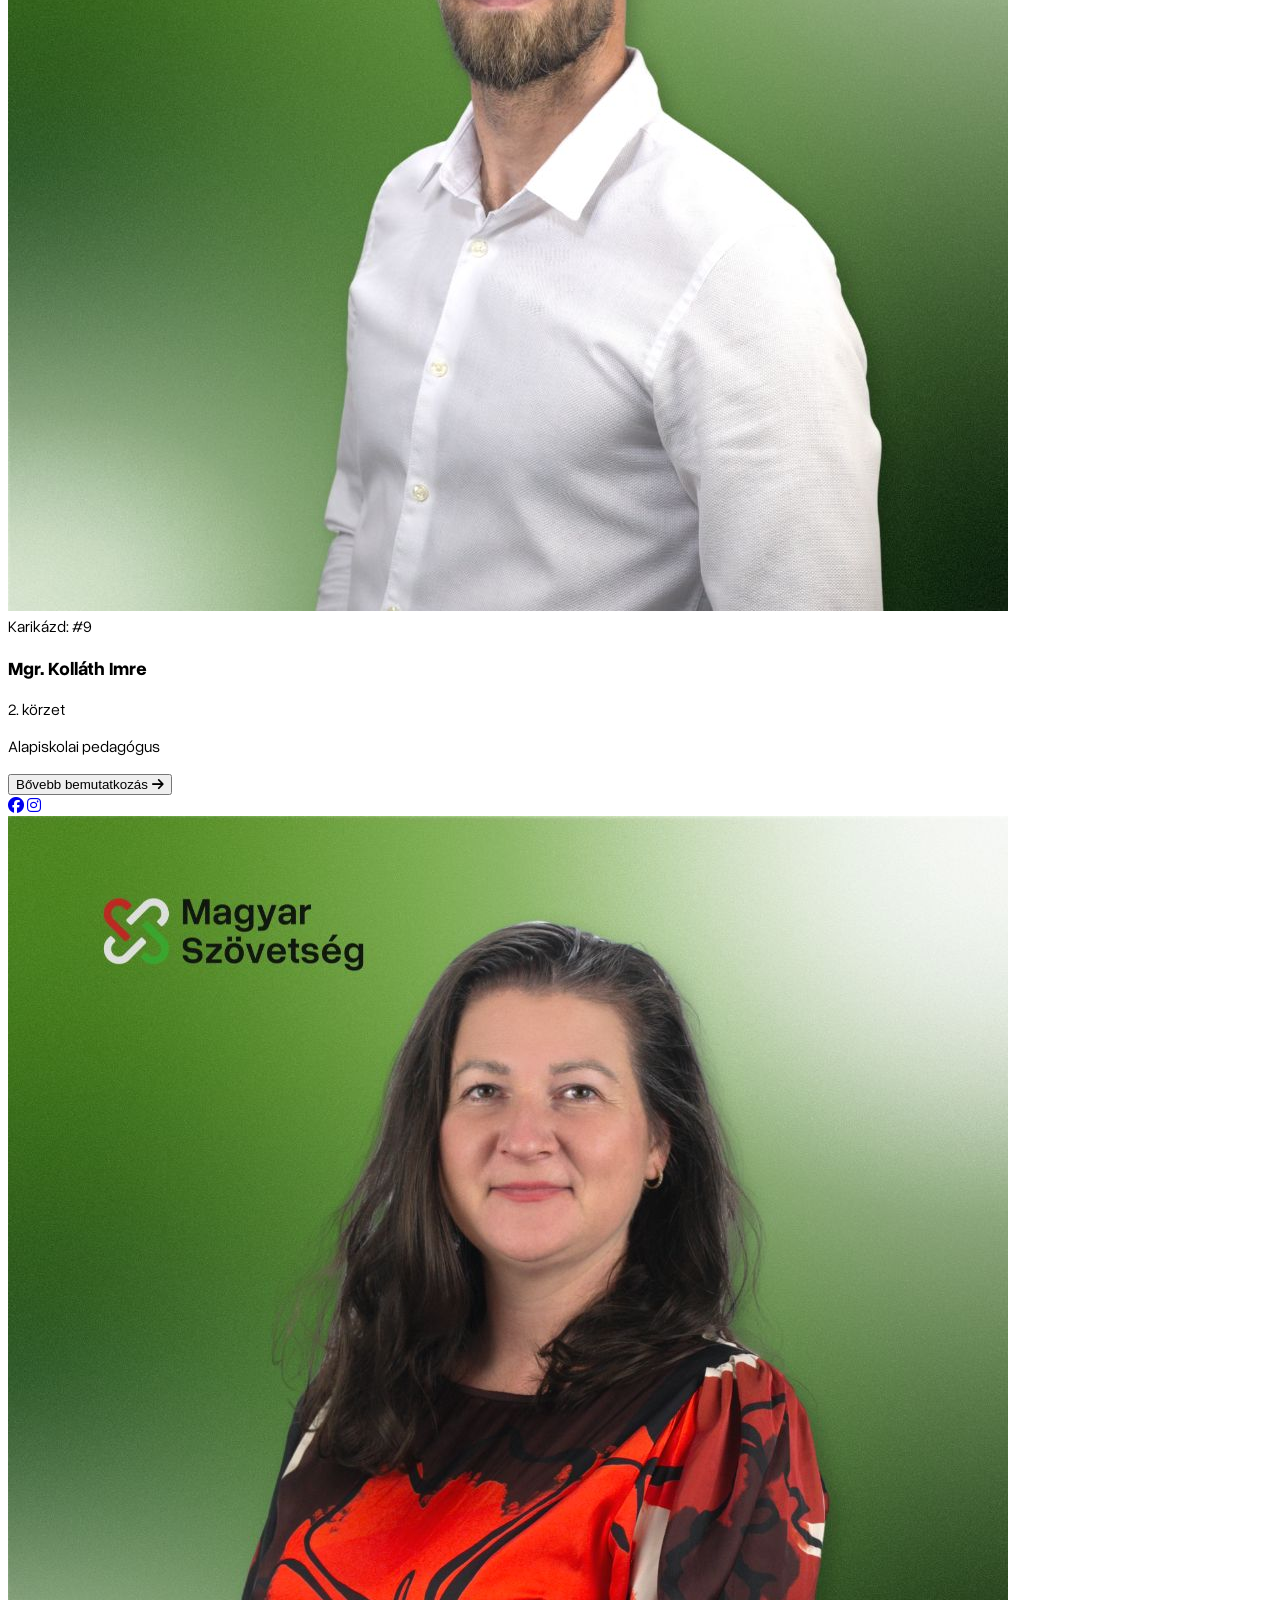
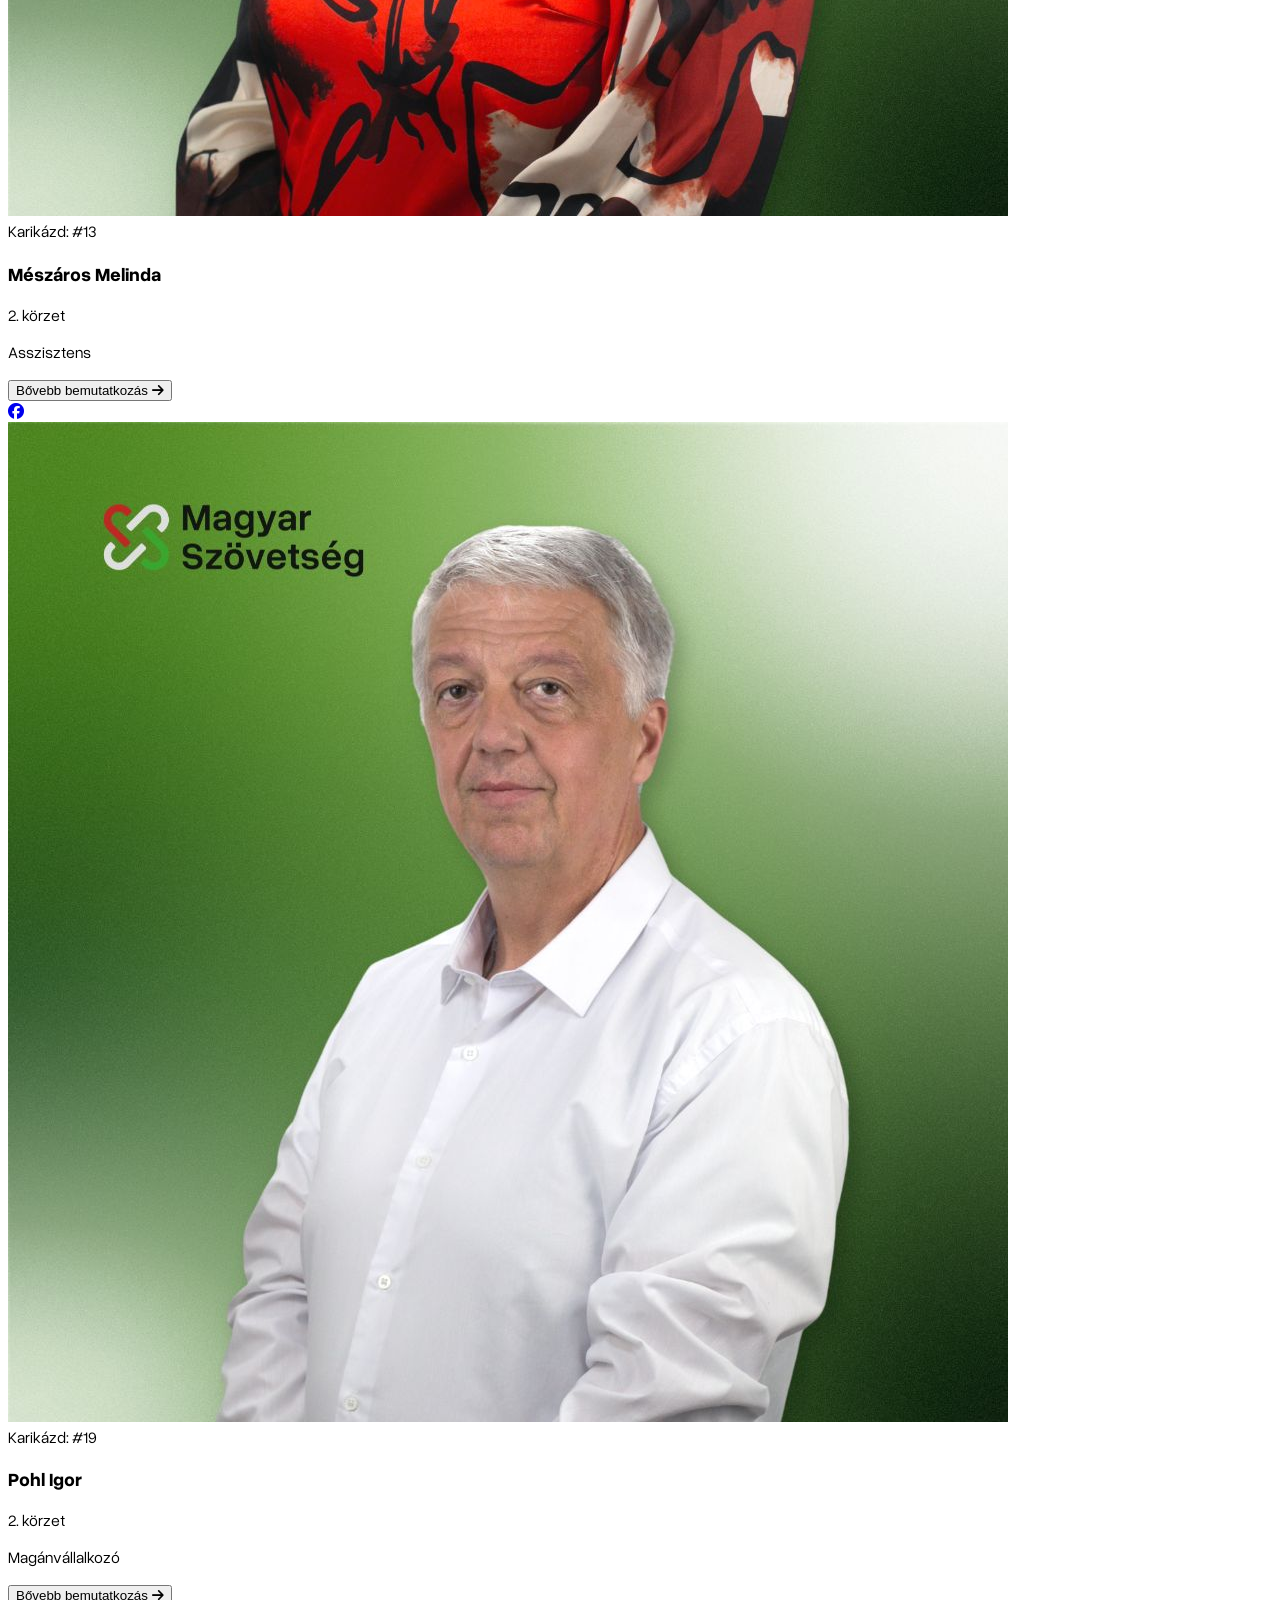
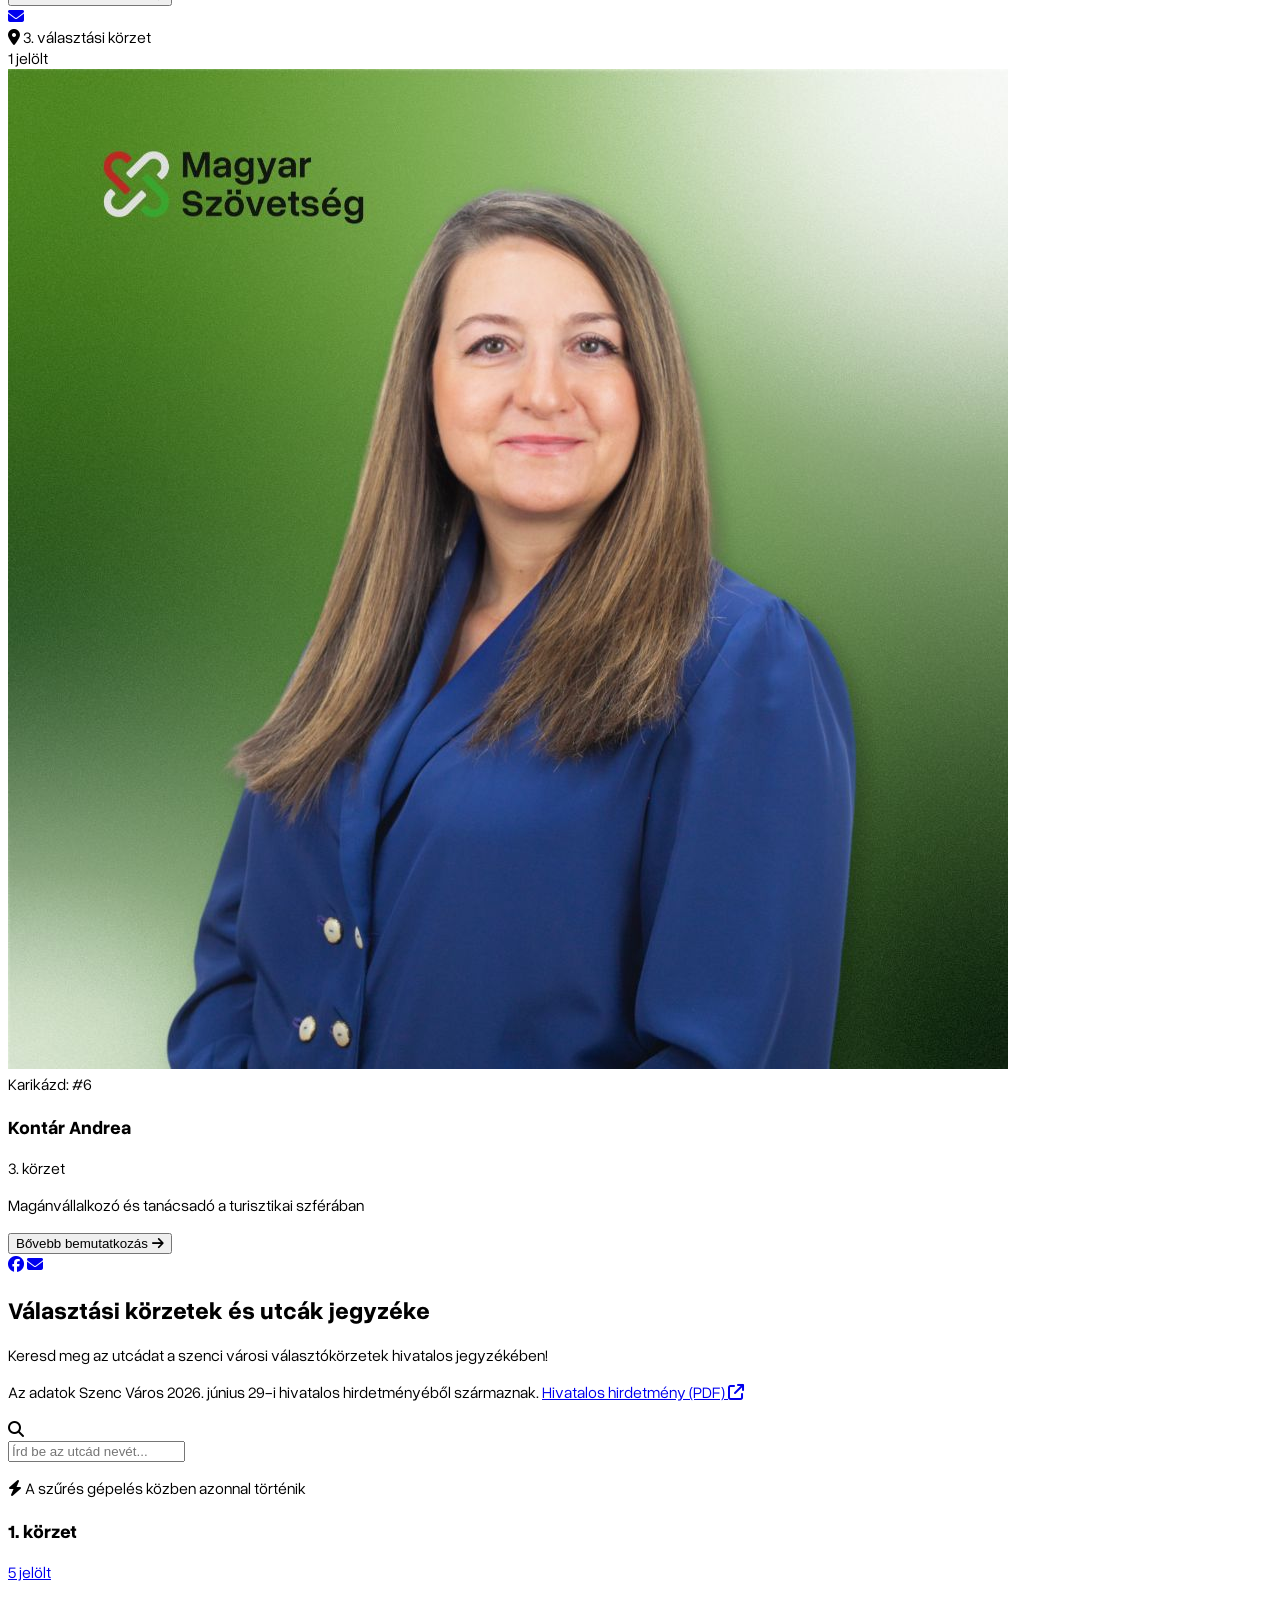
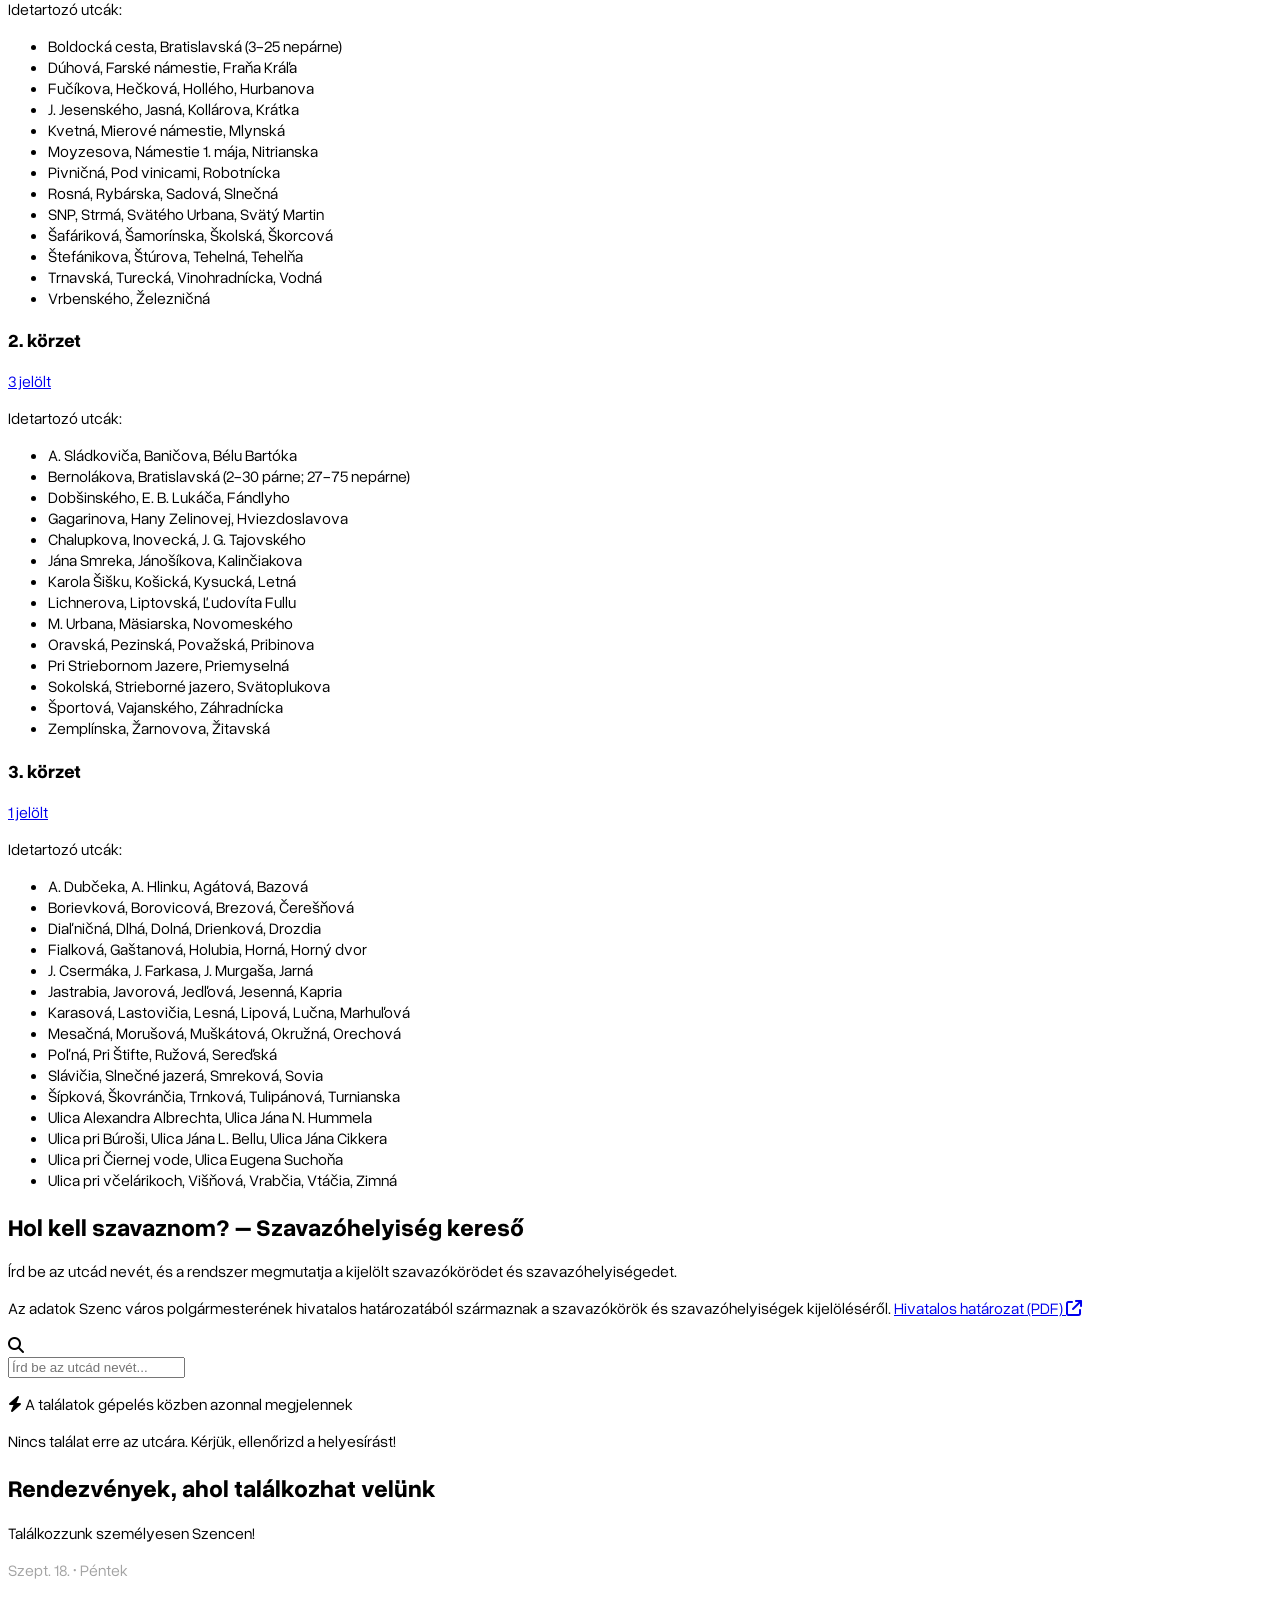
==== commit 5afb7b89: "dynamic graying of the events when they are over" ====
--- a/index.html
+++ b/index.html
@@ -24,6 +24,16 @@
     <link rel="alternate" hreflang="x-default" href="https://szovetsegszenc.sk/"/>
     <link rel="apple-touch-icon" href="assets/MA_Symbol_color.svg">
     <link rel="stylesheet" href="css/styles.css">
+    <style>
+        /* Past event visual treatment */
+        .event-past {
+            opacity: 0.65;
+            filter: grayscale(100%);
+        }
+        .event-past .text-gray-900 { color: #6B7280 !important; }
+        .event-past .text-emerald-700 { color: #6B7280 !important; }
+        .event-past .text-gray-500 { color: #9CA3AF !important; }
+    </style>
     <script src="https://cdn.tailwindcss.com"></script>
     <script>
         tailwind.config = {
@@ -1365,7 +1375,7 @@
         <div class="grid grid-cols-1 md:grid-cols-2 lg:grid-cols-3 gap-4 max-w-6xl mx-auto">
 
             <!-- Szept. 18. -->
-            <div class="bg-white p-5 rounded-xl shadow-sm border border-gray-200">
+            <div class="bg-white p-5 rounded-xl shadow-sm border border-gray-200 relative" data-date="2026-09-18">
                 <div class="text-xs font-bold text-emerald-700 uppercase mb-1">
                     <span class="lang-hu">Szept. 18. &bull; Péntek</span>
                     <span class="lang-sk">18. sept. &bull; Piatok</span>
@@ -1377,7 +1387,7 @@
             </div>
 
             <!-- Szept. 19. -->
-            <div class="bg-white p-5 rounded-xl shadow-sm border border-gray-200">
+            <div class="bg-white p-5 rounded-xl shadow-sm border border-gray-200 relative" data-date="2026-09-19">
                 <div class="text-xs font-bold text-emerald-700 uppercase mb-1">
                     <span class="lang-hu">Szept. 19. &bull; Szombat &bull; 16:00</span>
                     <span class="lang-sk">19. sept. &bull; Sobota &bull; 16:00</span>
@@ -1391,7 +1401,7 @@
             </div>
 
             <!-- Szept. 24. -->
-            <div class="bg-white p-5 rounded-xl shadow-sm border border-gray-200">
+            <div class="bg-white p-5 rounded-xl shadow-sm border border-gray-200 relative" data-date="2026-09-24">
                 <div class="text-xs font-bold text-emerald-700 uppercase mb-1">
                     <span class="lang-hu">Szept. 24. &bull; Csütörtök &bull; 18:30</span>
                     <span class="lang-sk">24. sept. &bull; Štvrtok &bull; 18:30</span>
@@ -1404,7 +1414,7 @@
             </div>
 
             <!-- Szept. 26. -->
-            <div class="bg-white p-5 rounded-xl shadow-sm border border-gray-200">
+            <div class="bg-white p-5 rounded-xl shadow-sm border border-gray-200 relative" data-date="2026-09-26">
                 <div class="text-xs font-bold text-emerald-700 uppercase mb-1">
                     <span class="lang-hu">Szept. 26. &bull; Szombat</span>
                     <span class="lang-sk">26. sept. &bull; Sobota</span>
@@ -1416,7 +1426,7 @@
             </div>
 
             <!-- Szept. 28. -->
-            <div class="bg-white p-5 rounded-xl shadow-sm border border-gray-200">
+            <div class="bg-white p-5 rounded-xl shadow-sm border border-gray-200 relative" data-date="2026-09-28">
                 <div class="text-xs font-bold text-emerald-700 uppercase mb-1">
                     <span class="lang-hu">Szept. 28. &bull; Hétfő &bull; 18:00</span>
                     <span class="lang-sk">28. sept. &bull; Pondelok &bull; 18:00</span>
@@ -1429,7 +1439,7 @@
             </div>
 
             <!-- Okt. 2. -->
-            <div class="bg-white p-5 rounded-xl shadow-sm border border-gray-200">
+            <div class="bg-white p-5 rounded-xl shadow-sm border border-gray-200 relative" data-date="2026-10-02">
                 <div class="text-xs font-bold text-emerald-700 uppercase mb-1">
                     <span class="lang-hu">Okt. 2. &bull; Péntek &bull; 18:00</span>
                     <span class="lang-sk">2. okt. &bull; Piatok &bull; 18:00</span>
@@ -1441,7 +1451,7 @@
             </div>
 
             <!-- Okt. 3. - KIEMELT: ALMANAP -->
-            <div class="bg-emerald-50/50 p-5 rounded-xl shadow-sm border-l-4 border-l-emerald-600 border border-emerald-100">
+            <div class="bg-emerald-50/50 p-5 rounded-xl shadow-sm border-l-4 border-l-emerald-600 border border-emerald-100 relative" data-date="2026-10-03">
                 <div class="text-xs font-bold text-emerald-800 uppercase mb-1">
                     <span class="lang-hu">Okt. 3. &bull; Szombat</span>
                     <span class="lang-sk">3. okt. &bull; Sobota</span>
@@ -1455,7 +1465,7 @@
             </div>
 
             <!-- Okt. 3. - ZARÁNDOKLAT -->
-            <div class="bg-white p-5 rounded-xl shadow-sm border border-gray-200">
+            <div class="bg-white p-5 rounded-xl shadow-sm border border-gray-200 relative" data-date="2026-10-03">
                 <div class="text-xs font-bold text-emerald-700 uppercase mb-1">
                     <span class="lang-hu">Okt. 3. &bull; Szombat</span>
                     <span class="lang-sk">3. okt. &bull; Sobota</span>
@@ -1467,7 +1477,7 @@
             </div>
 
             <!-- Okt. 10. - KIEMELT: GULYÁSFŐZÉS -->
-            <div class="bg-emerald-50/50 p-5 rounded-xl shadow-sm border-l-4 border-l-emerald-600 border border-emerald-100">
+            <div class="bg-emerald-50/50 p-5 rounded-xl shadow-sm border-l-4 border-l-emerald-600 border border-emerald-100 relative" data-date="2026-10-10">
                 <div class="text-xs font-bold text-emerald-800 uppercase mb-1">
                     <span class="lang-hu">Okt. 10. &bull; Szombat &bull; 9:00–13:00</span>
                     <span class="lang-sk">10. okt. &bull; Sobota &bull; 9:00–13:00</span>
@@ -1481,7 +1491,7 @@
             </div>
 
             <!-- Okt. 17. - KIEMELT: DISZNÓTOROS -->
-            <div class="bg-emerald-50/50 p-5 rounded-xl shadow-sm border-l-4 border-l-emerald-600 border border-emerald-100">
+            <div class="bg-emerald-50/50 p-5 rounded-xl shadow-sm border-l-4 border-l-emerald-600 border border-emerald-100 relative" data-date="2026-10-17">
                 <div class="text-xs font-bold text-emerald-800 uppercase mb-1">
                     <span class="lang-hu">Okt. 17. &bull; Szombat &bull; 10:00–13:00</span>
                     <span class="lang-sk">17. okt. &bull; Sobota &bull; 10:00–13:00</span>
@@ -1495,7 +1505,7 @@
             </div>
 
             <!-- Okt. 18. - KIEMELT: BEMUTATKOZÁS -->
-            <div class="bg-emerald-50/50 p-5 rounded-xl shadow-sm border-l-4 border-l-emerald-600 border border-emerald-100">
+            <div class="bg-emerald-50/50 p-5 rounded-xl shadow-sm border-l-4 border-l-emerald-600 border border-emerald-100 relative" data-date="2026-10-18">
                 <div class="text-xs font-bold text-emerald-800 uppercase mb-1">
                     <span class="lang-hu">Okt. 18. &bull; Vasárnap &bull; 15:00</span>
                     <span class="lang-sk">18. okt. &bull; Nedeľa &bull; 15:00</span>
@@ -1509,7 +1519,7 @@
             </div>
 
             <!-- Okt. 22. -->
-            <div class="bg-white p-5 rounded-xl shadow-sm border border-gray-200">
+            <div class="bg-white p-5 rounded-xl shadow-sm border border-gray-200 relative" data-date="2026-10-22">
                 <div class="text-xs font-bold text-emerald-700 uppercase mb-1">
                     <span class="lang-hu">Okt. 22. &bull; Csütörtök &bull; 18:30</span>
                     <span class="lang-sk">22. okt. &bull; Štvrtok &bull; 18:30</span>
@@ -1522,7 +1532,7 @@
             </div>
 
             <!-- Okt. 23. -->
-            <div class="bg-white p-5 rounded-xl shadow-sm border border-gray-200">
+            <div class="bg-white p-5 rounded-xl shadow-sm border border-gray-200 relative" data-date="2026-10-23">
                 <div class="text-xs font-bold text-emerald-700 uppercase mb-1">
                     <span class="lang-hu">Okt. 23. &bull; Péntek</span>
                     <span class="lang-sk">23. okt. &bull; Piatok</span>
@@ -1534,7 +1544,7 @@
             </div>
 
             <!-- Okt. 24. - VÁLASZTÁS NAPJA (A fennmaradó 2/3 helyen, KIVILÁGOSÍTVA) -->
-            <div class="bg-emerald-100 p-5 rounded-xl shadow-lg border border-emerald-600 lg:col-span-2 flex flex-col sm:flex-row items-center justify-between gap-4 text-center sm:text-left">
+            <div class="bg-emerald-100 p-5 rounded-xl shadow-lg border border-emerald-600 lg:col-span-2 flex flex-col sm:flex-row items-center justify-between gap-4 text-center sm:text-left relative" data-date="2026-10-24">
                 <div>
                     <div class="text-xs font-extrabold text-emerald-800 uppercase tracking-widest mb-1">
                         <span class="lang-hu">A Választás Napja &bull; 7:00 – 20:00</span>
@@ -2248,6 +2258,48 @@
 </footer>
 
 <!-- JavaScript -->
+<script>
+// Mark past events. If a tile lacks data-date, attempt to parse the visible date text (HU/SK abbreviations like Szept., Okt., 18. sept.)
+(function(){
+  try{
+    const monthMap = {
+      'szept': 9, 'szept.':9, 'sept':9, 'sept.':9,
+      'okt':10, 'okt.':10, 'okt.':10, 'okt.':10, 'október':10, 'október.':10
+    };
+
+    const tiles = document.querySelectorAll('.grid [class*="rounded-xl"]');
+    const now = new Date(); now.setHours(0,0,0,0);
+
+    tiles.forEach(t => {
+      let ds = t.getAttribute('data-date');
+
+      if(!ds){
+        // try to find the small date line inside the tile
+        const dateEl = t.querySelector('.text-xs, .text-xs.font-bold, .uppercase');
+        const text = dateEl ? dateEl.innerText.replace(/\u00A0/g,' ').replace(/&bull;|•/g,' ') : '';
+        if(text){
+          const lower = text.toLowerCase();
+          // find day number
+          const dayMatch = lower.match(/(\d{1,2})\b/);
+          const monthToken = Object.keys(monthMap).find(m => lower.includes(m));
+          if(dayMatch && monthToken){
+            const day = String(dayMatch[1]).padStart(2,'0');
+            const month = String(monthMap[monthToken]).padStart(2,'0');
+            // assume year 2026 (site is campaign for 2026)
+            ds = `2026-${month}-${day}`;
+            t.setAttribute('data-date', ds);
+          }
+        }
+      }
+
+      if(ds){
+        const ev = new Date(ds + 'T23:59:59'); ev.setHours(0,0,0,0);
+        if(ev < now) t.classList.add('event-past');
+      }
+    });
+  }catch(e){ console.error('Event past marker error', e); }
+})();
+</script>
 
 </body>
 </html>
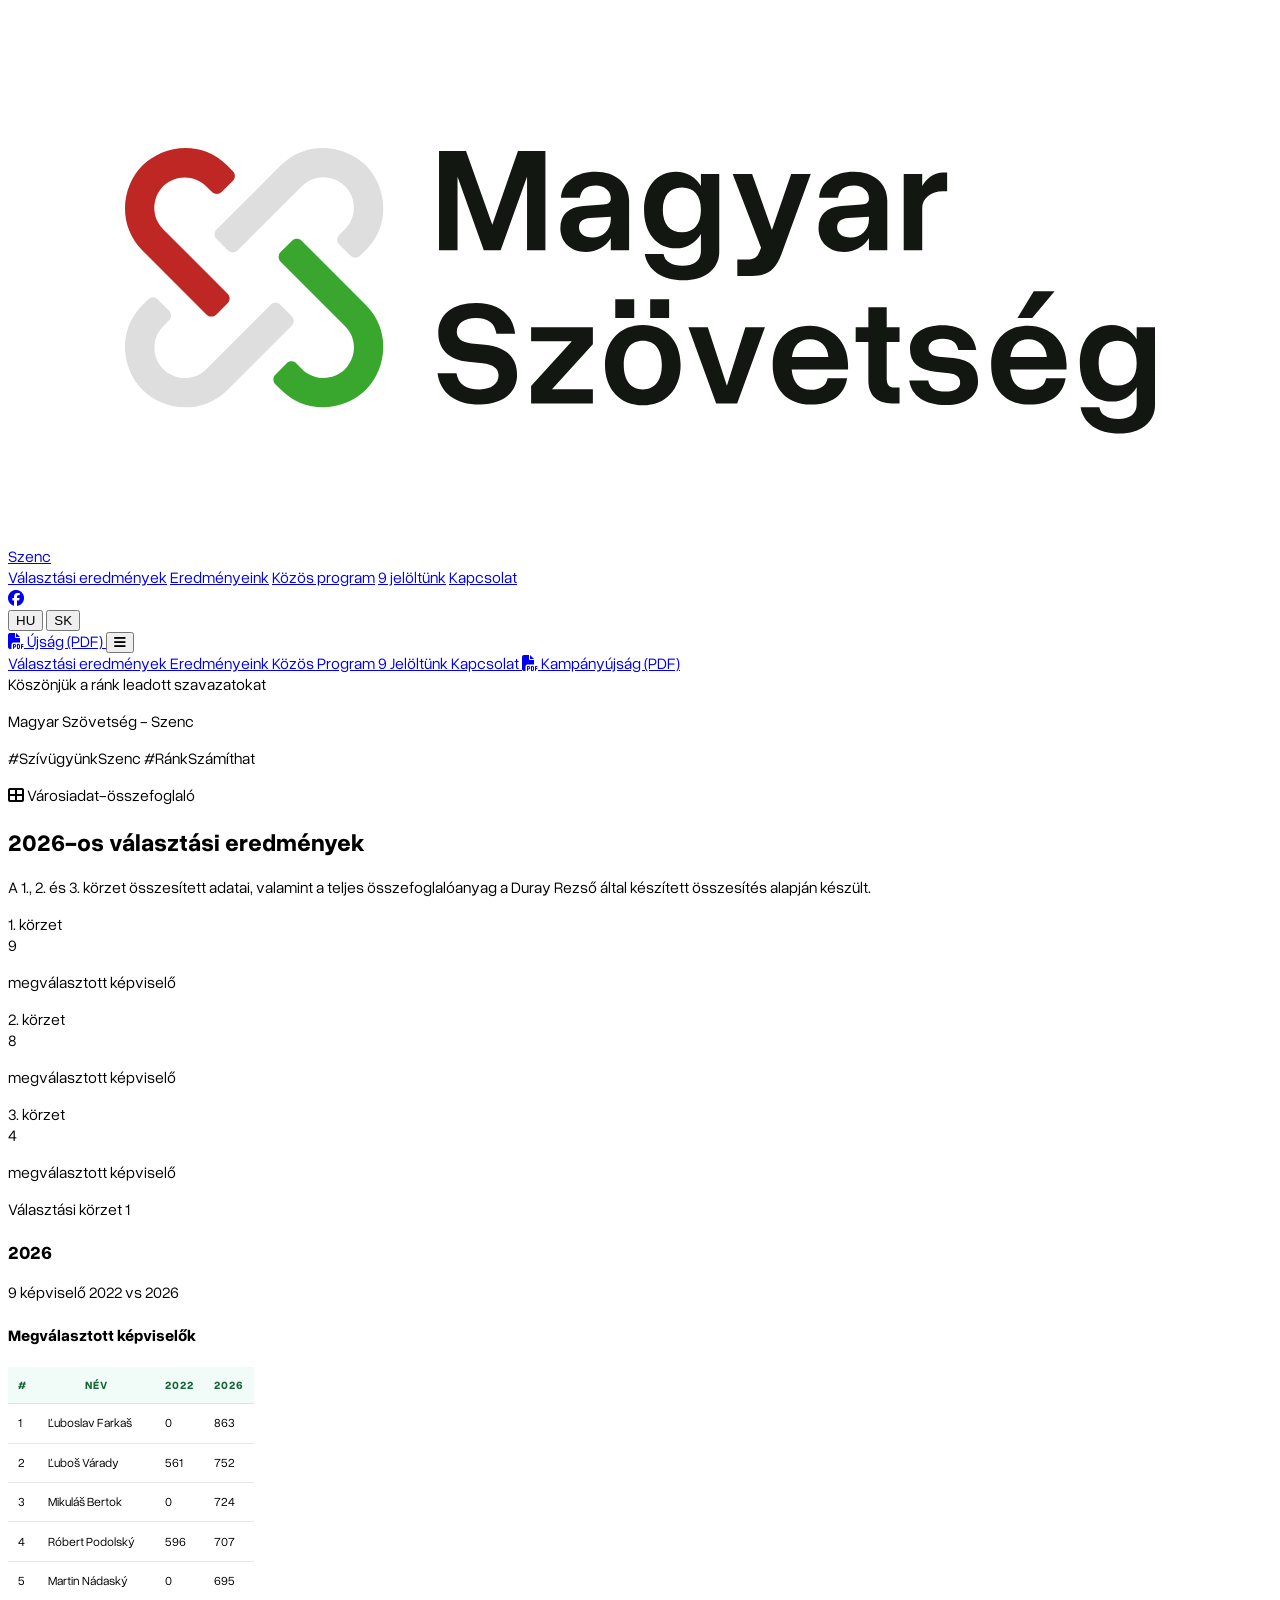
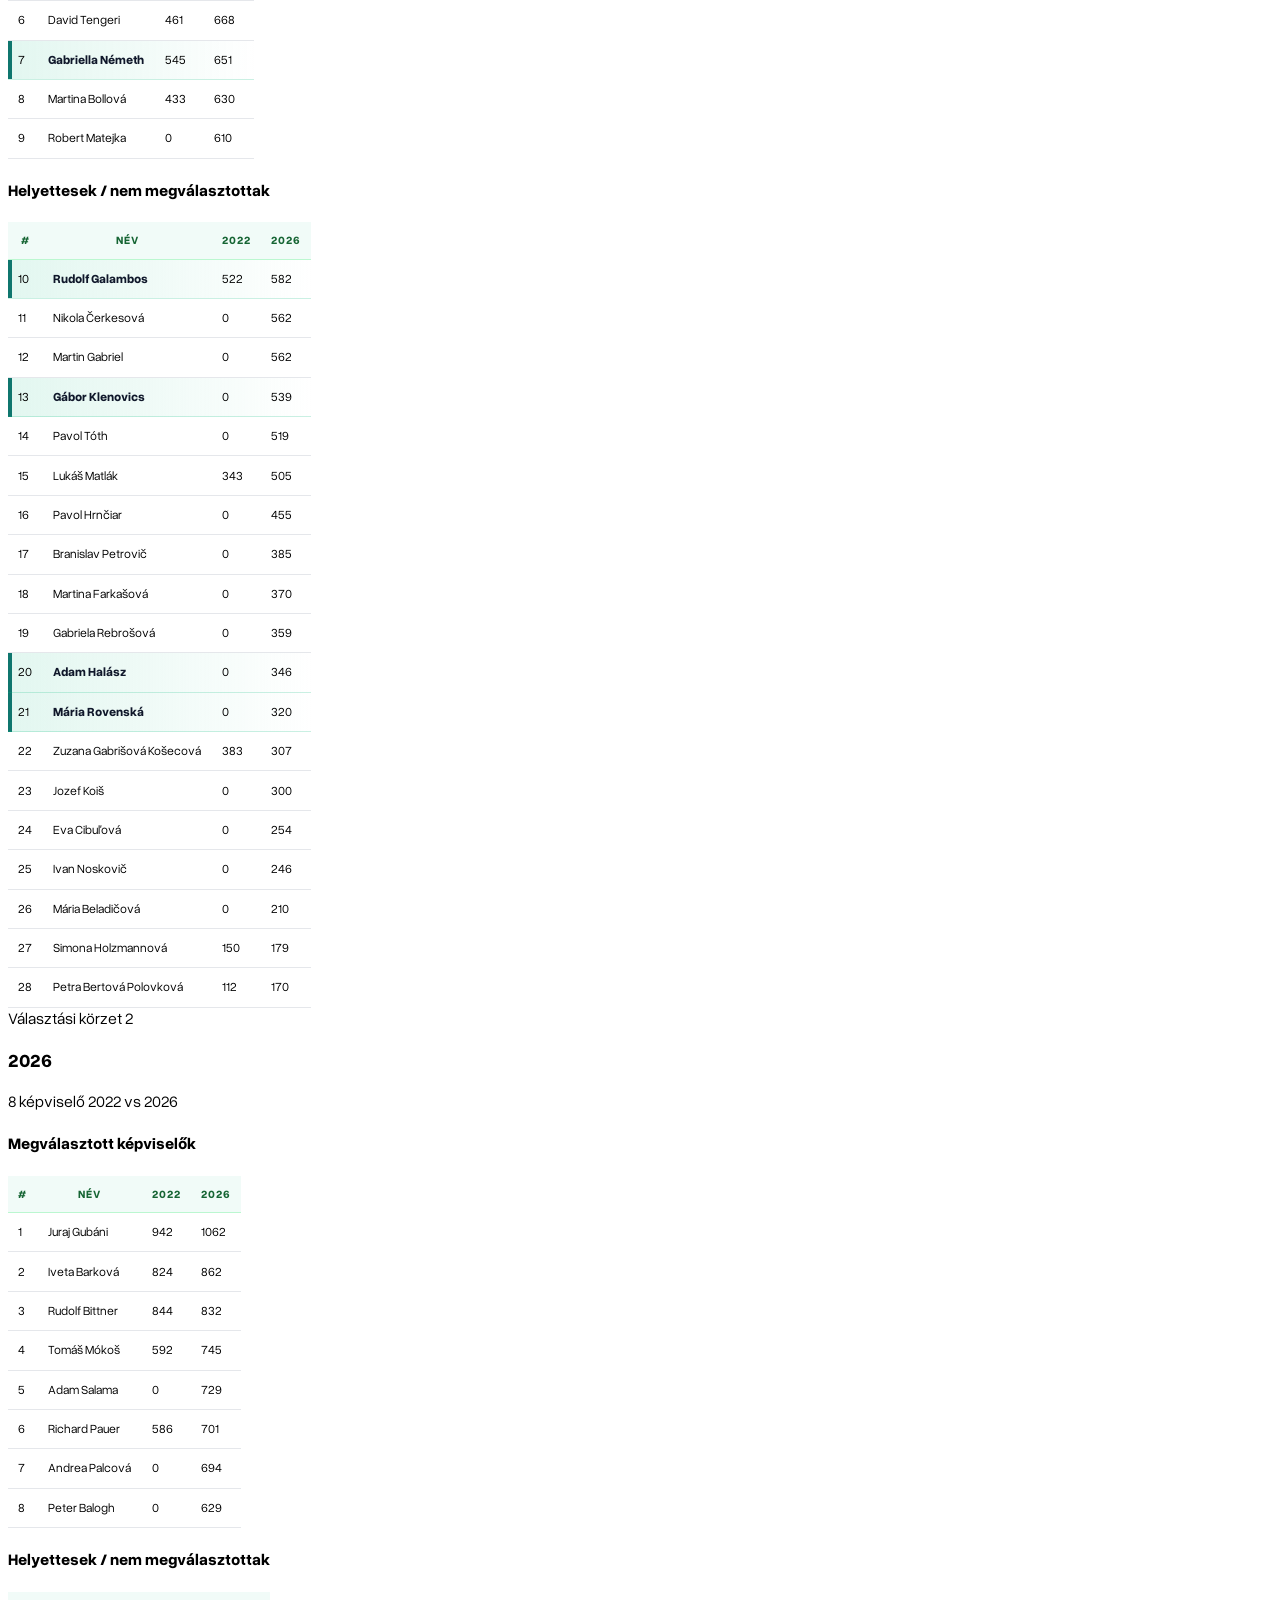
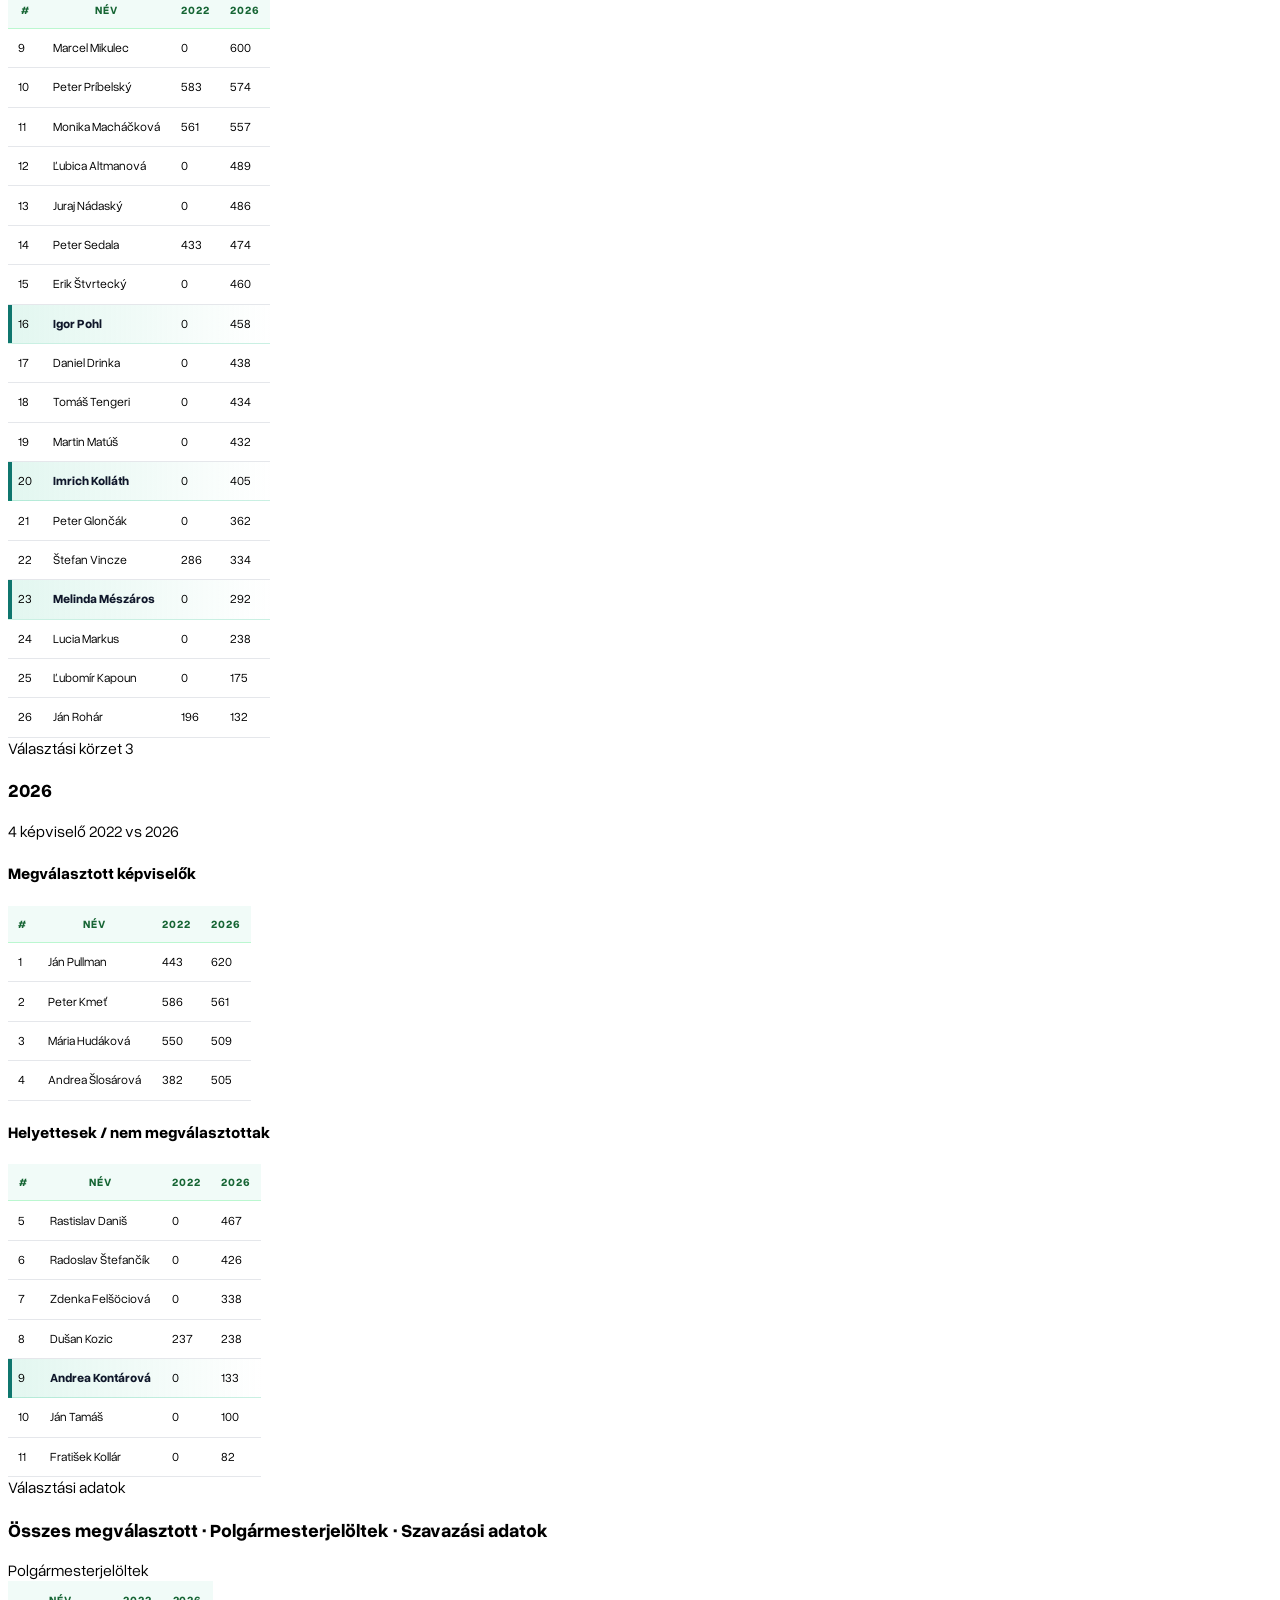
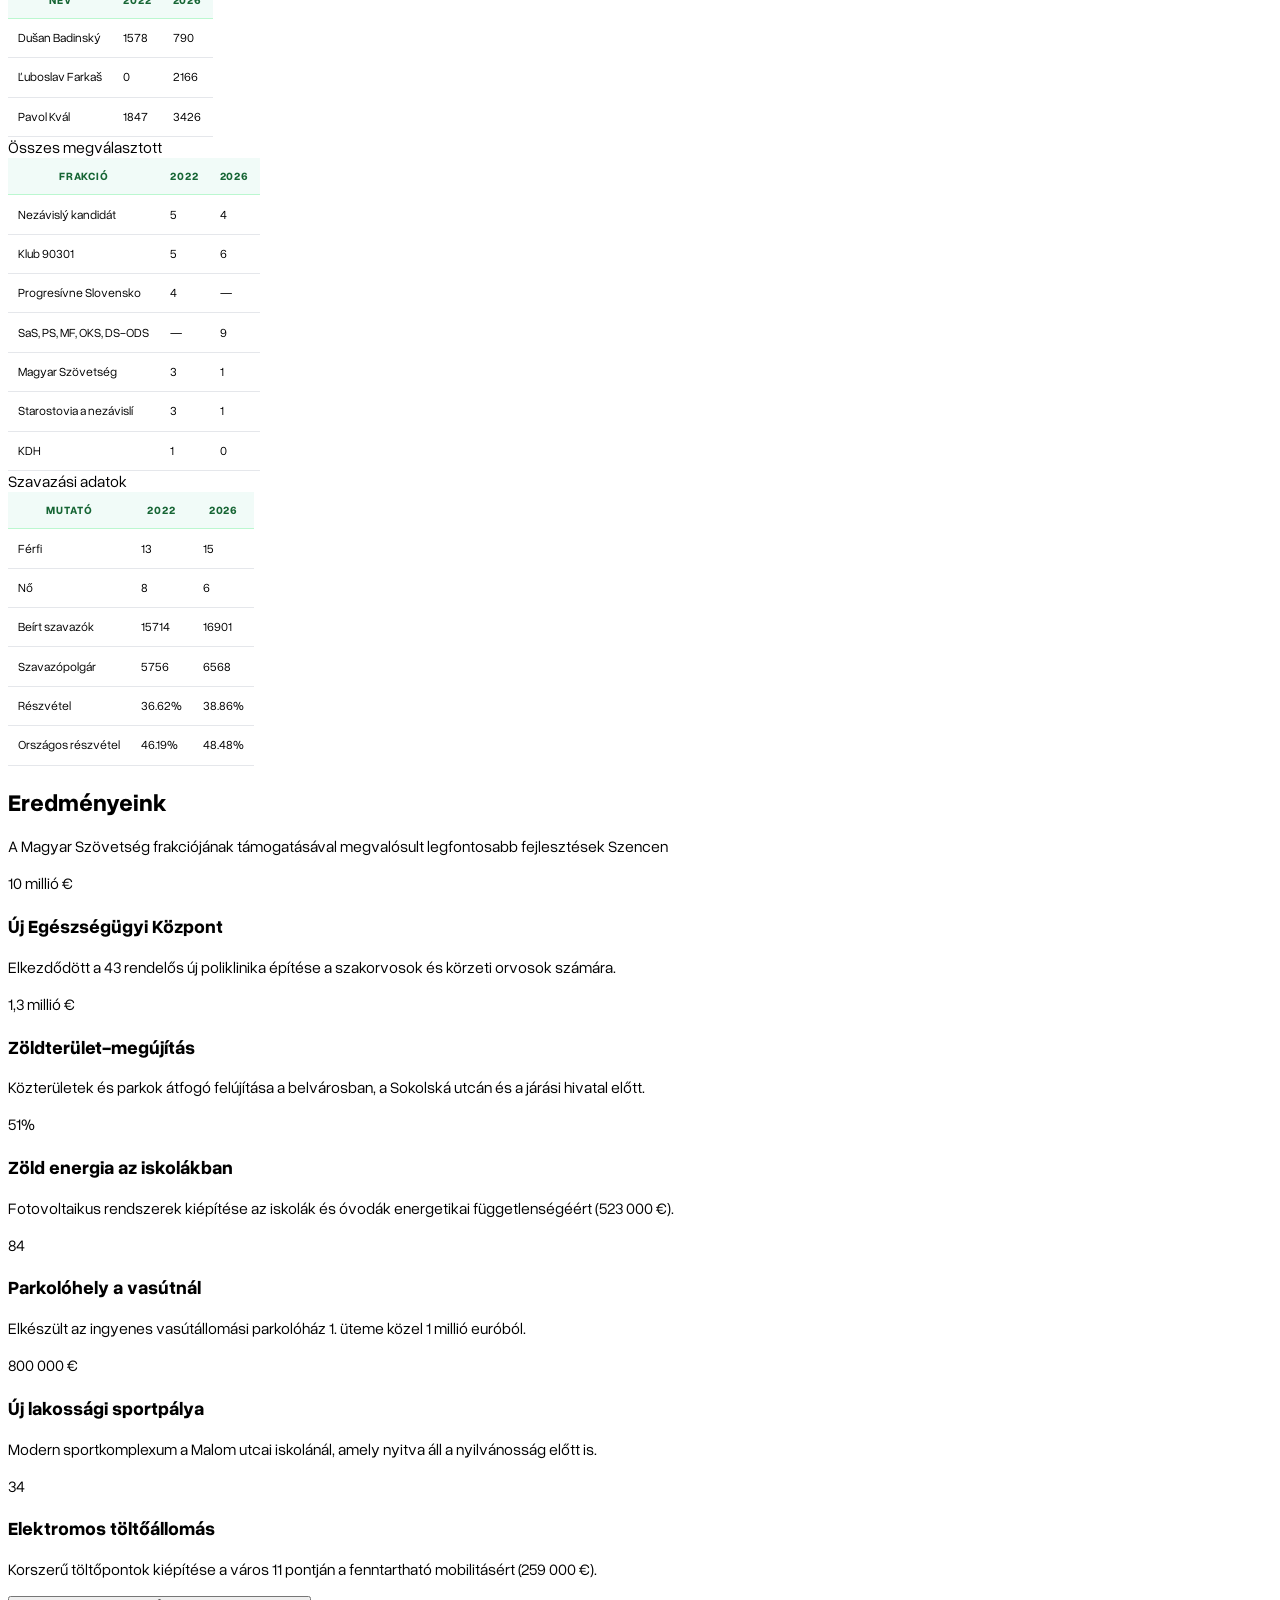
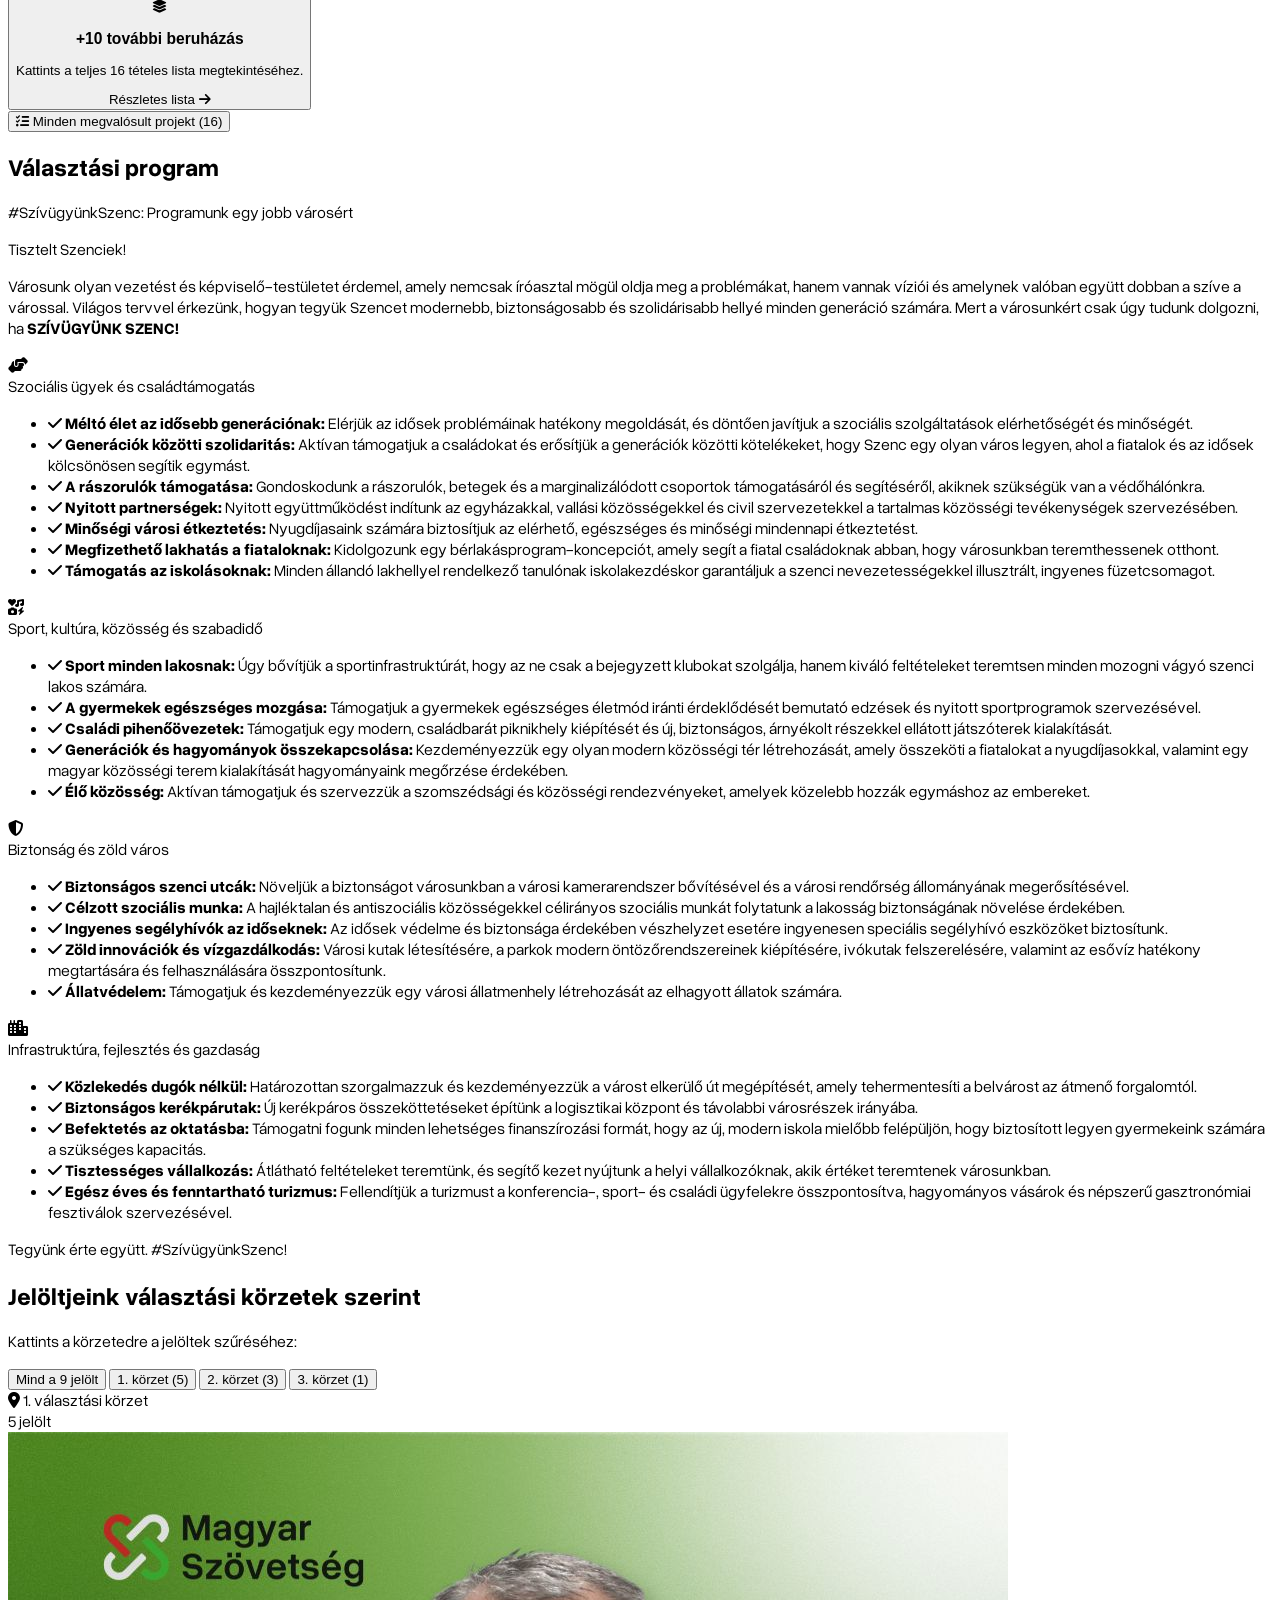
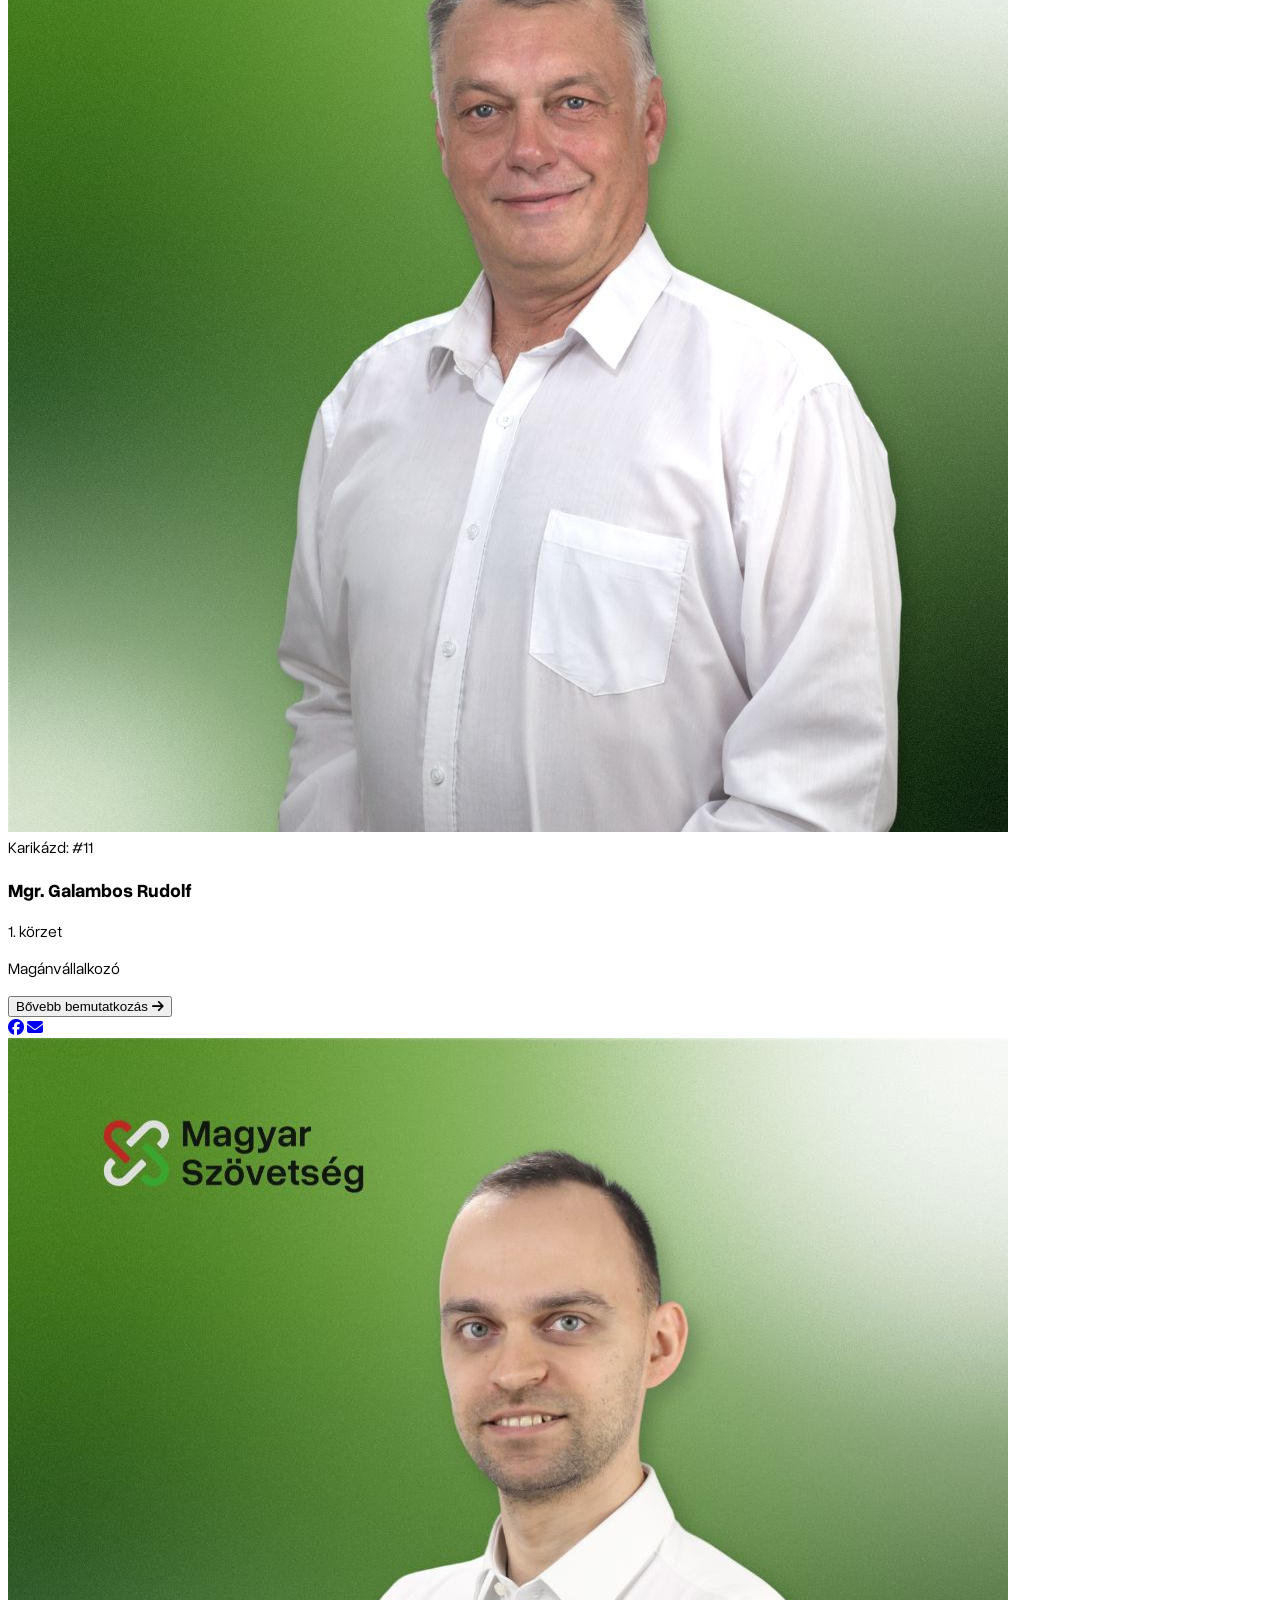
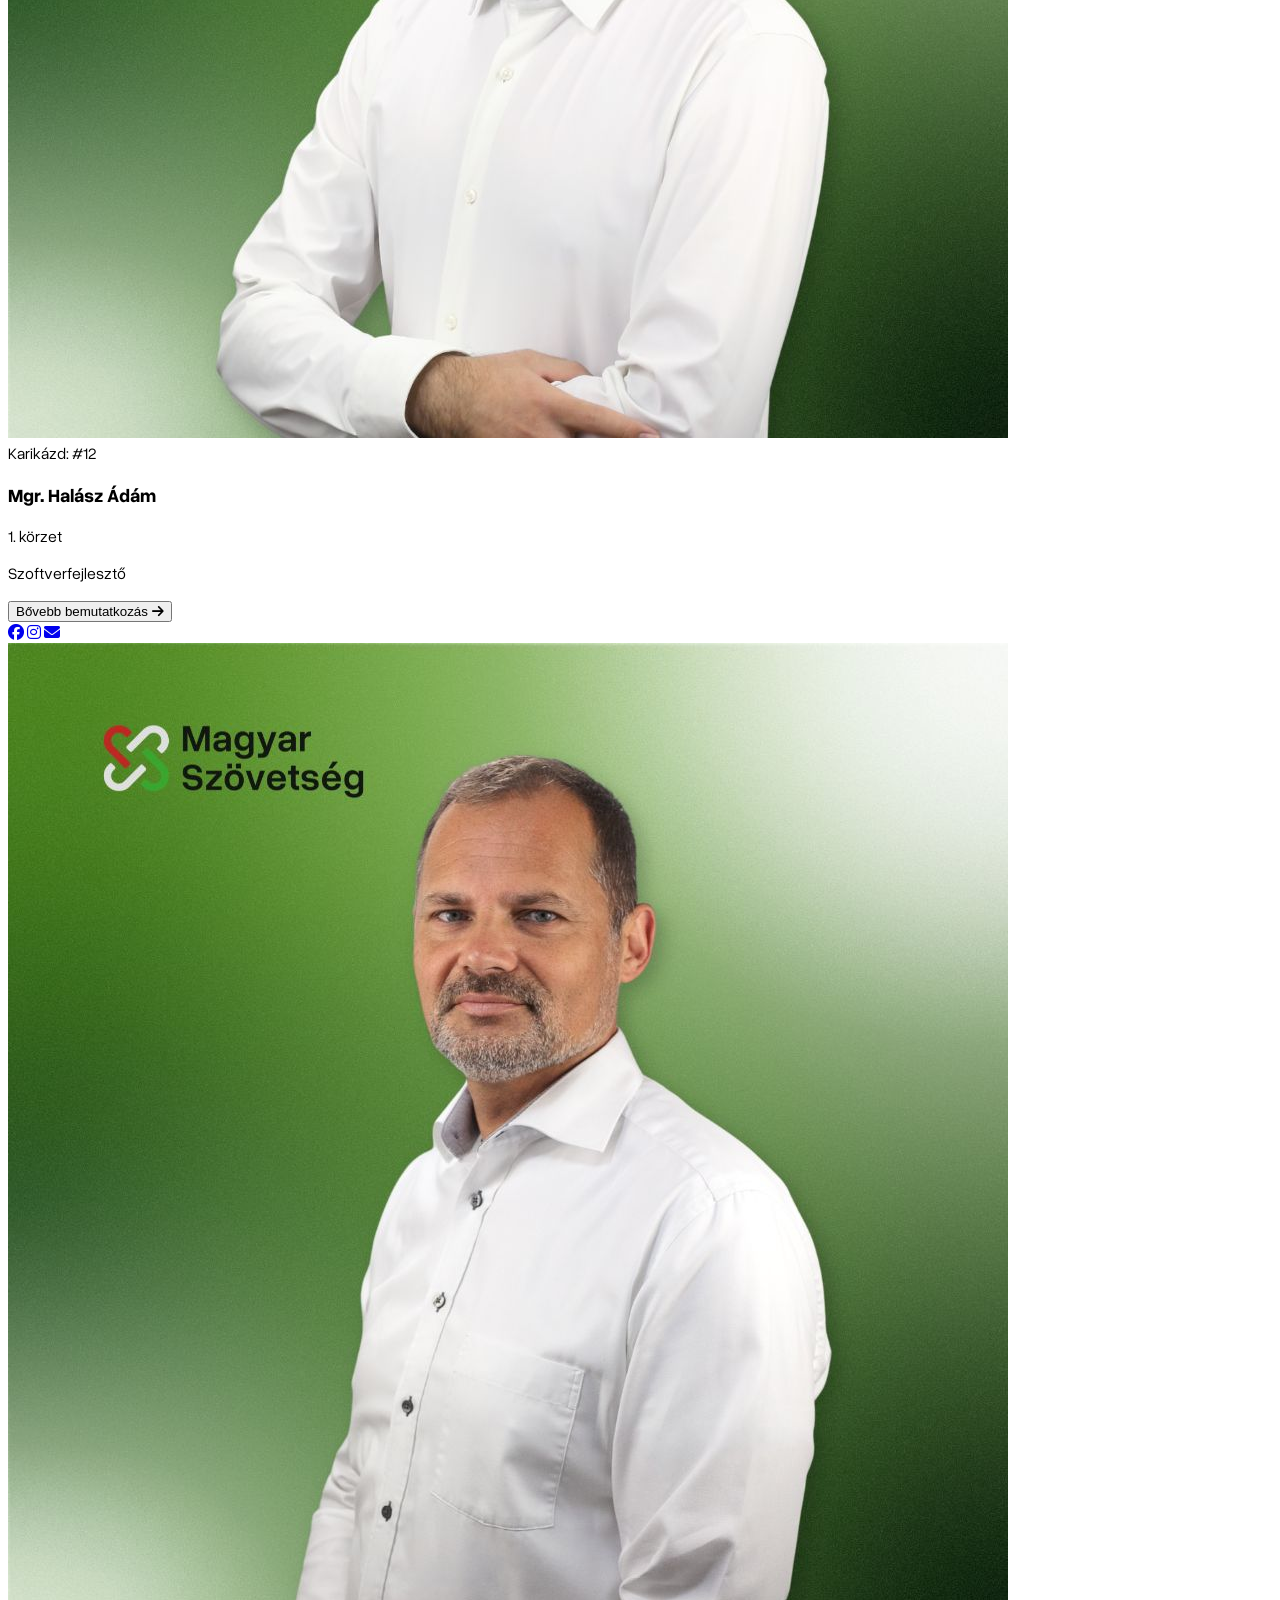
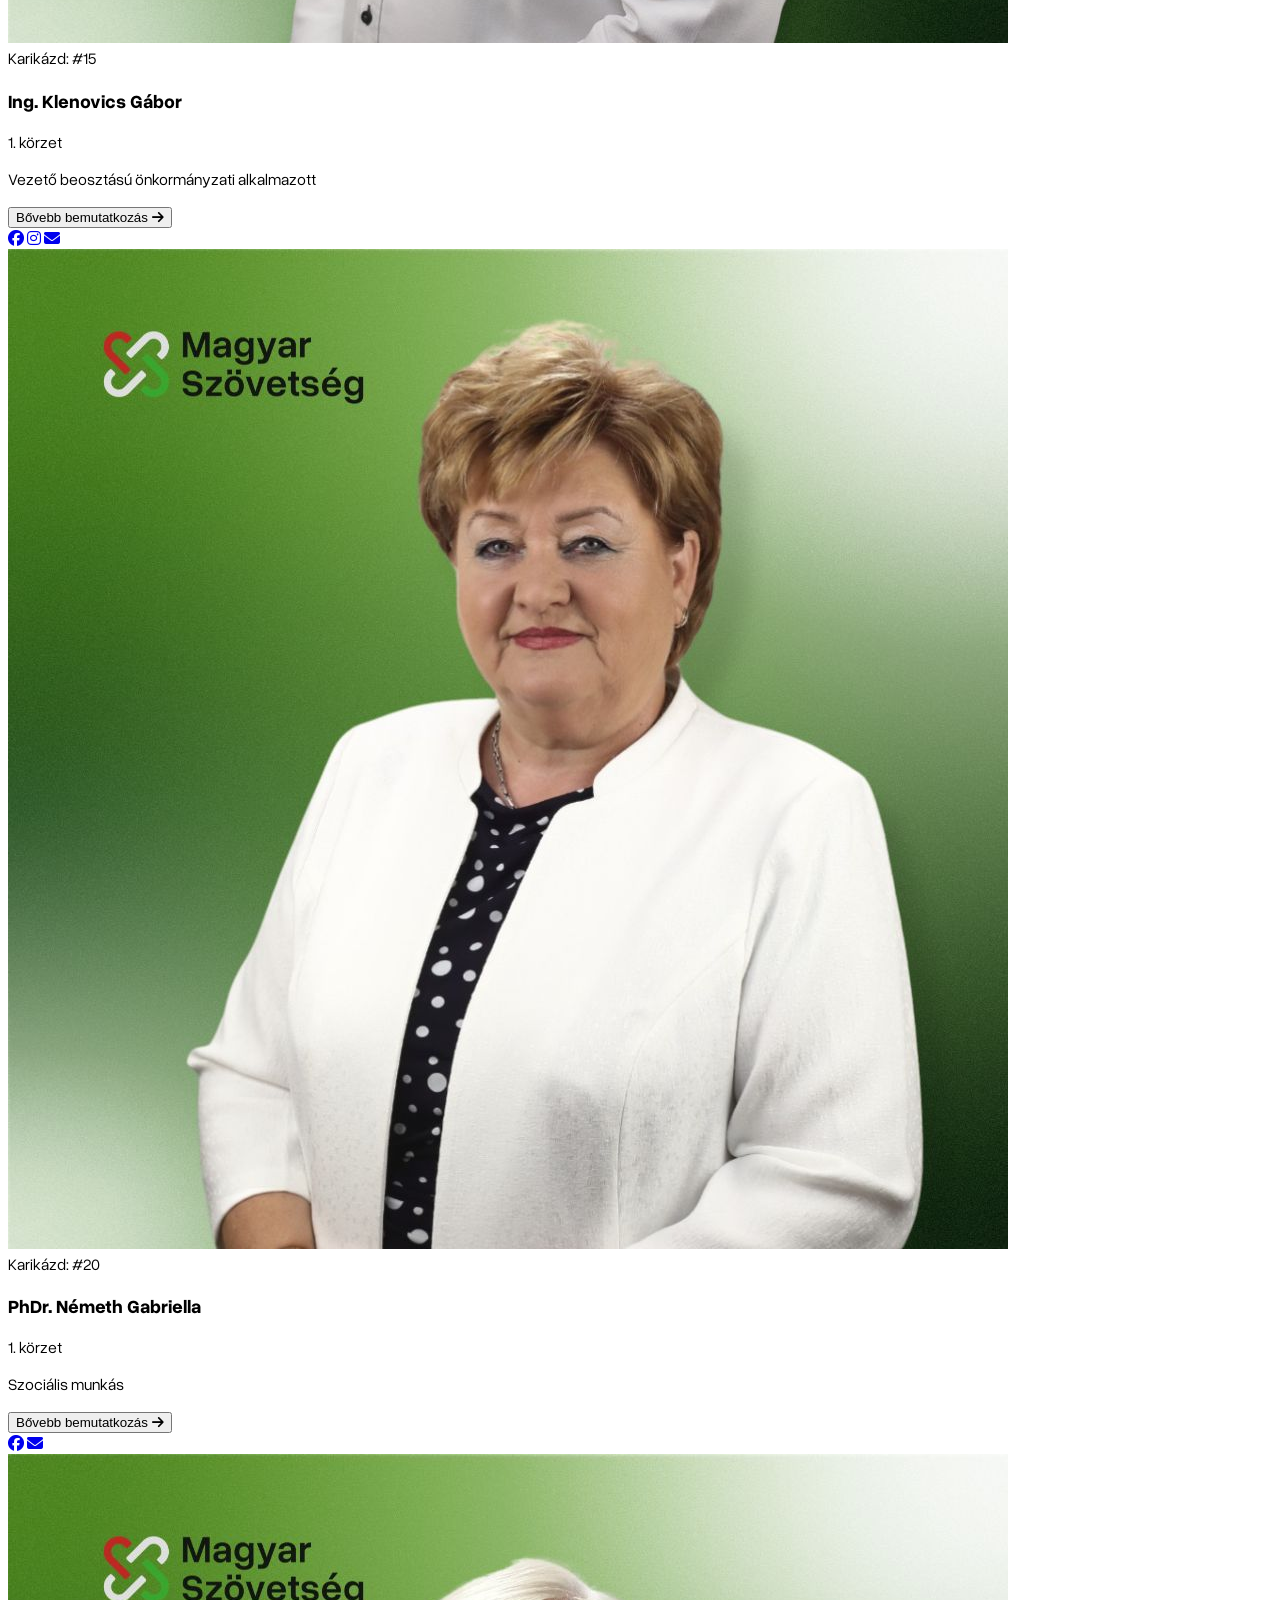
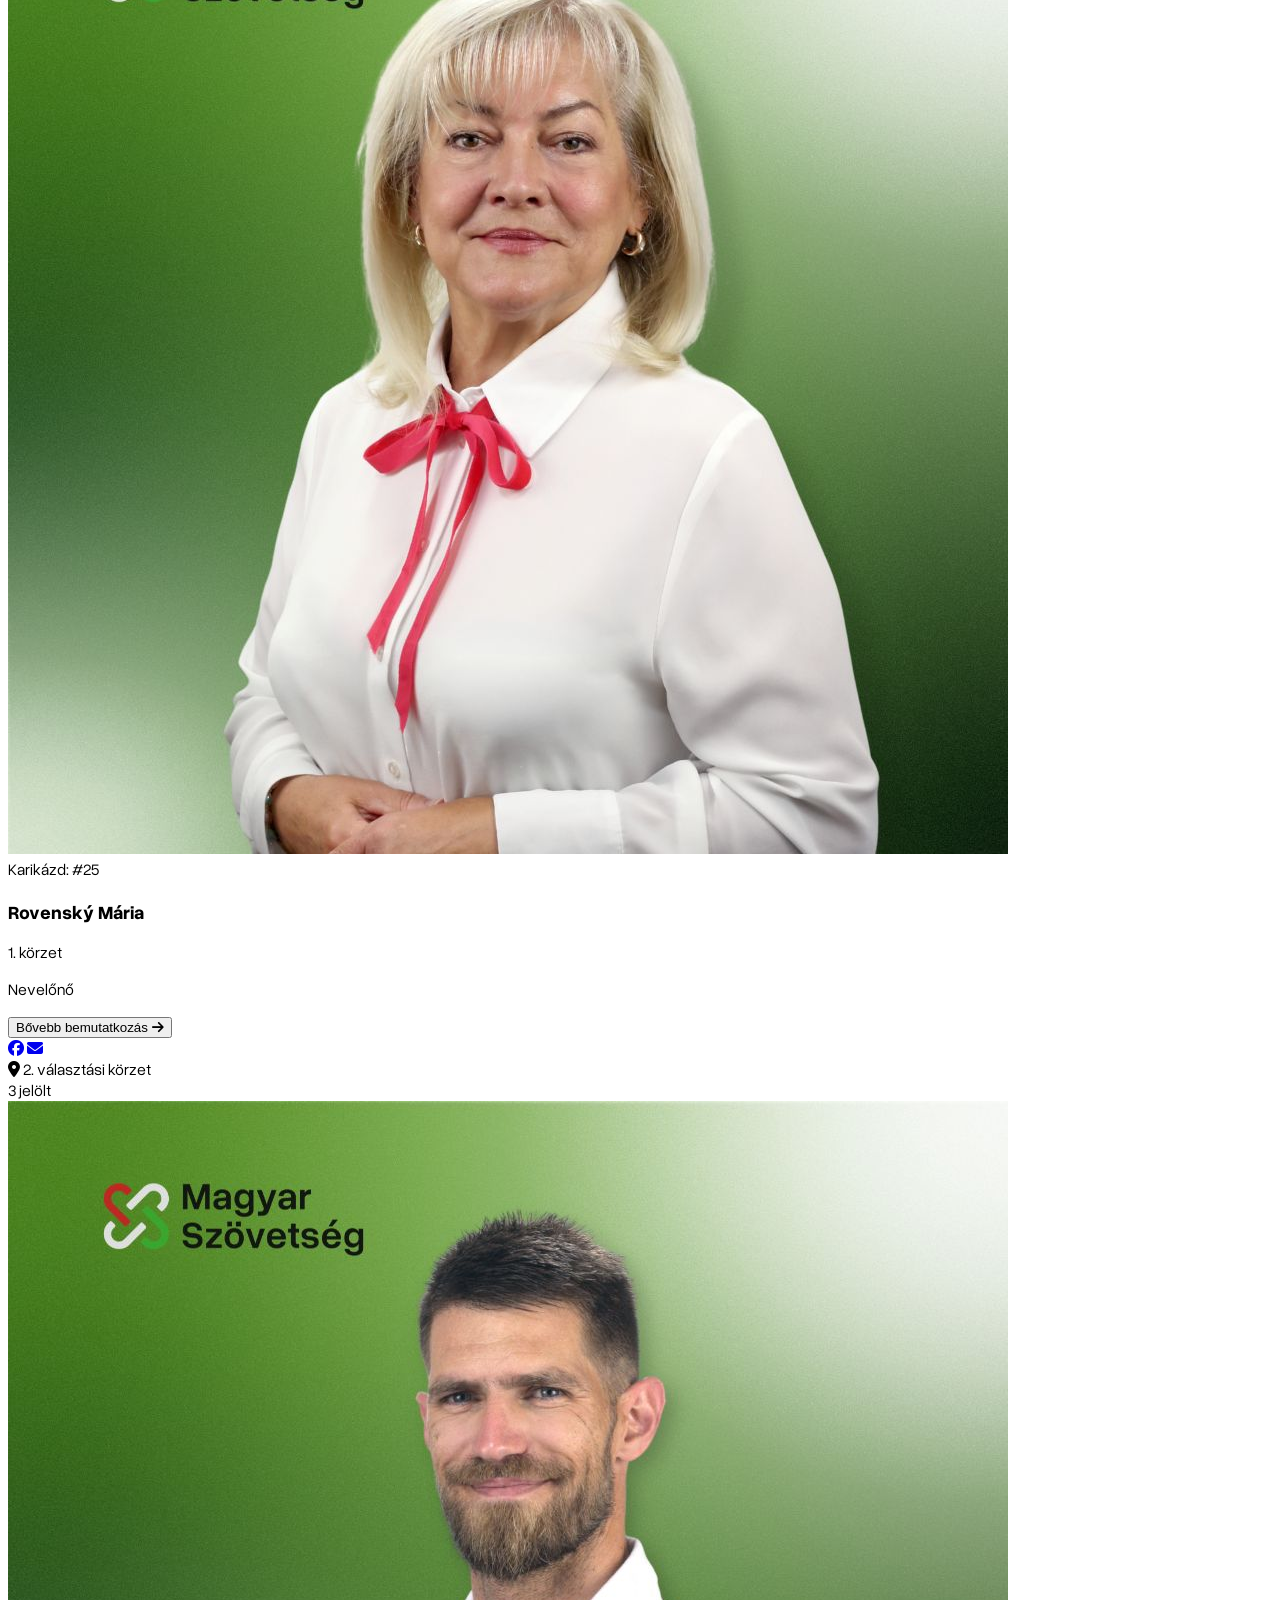
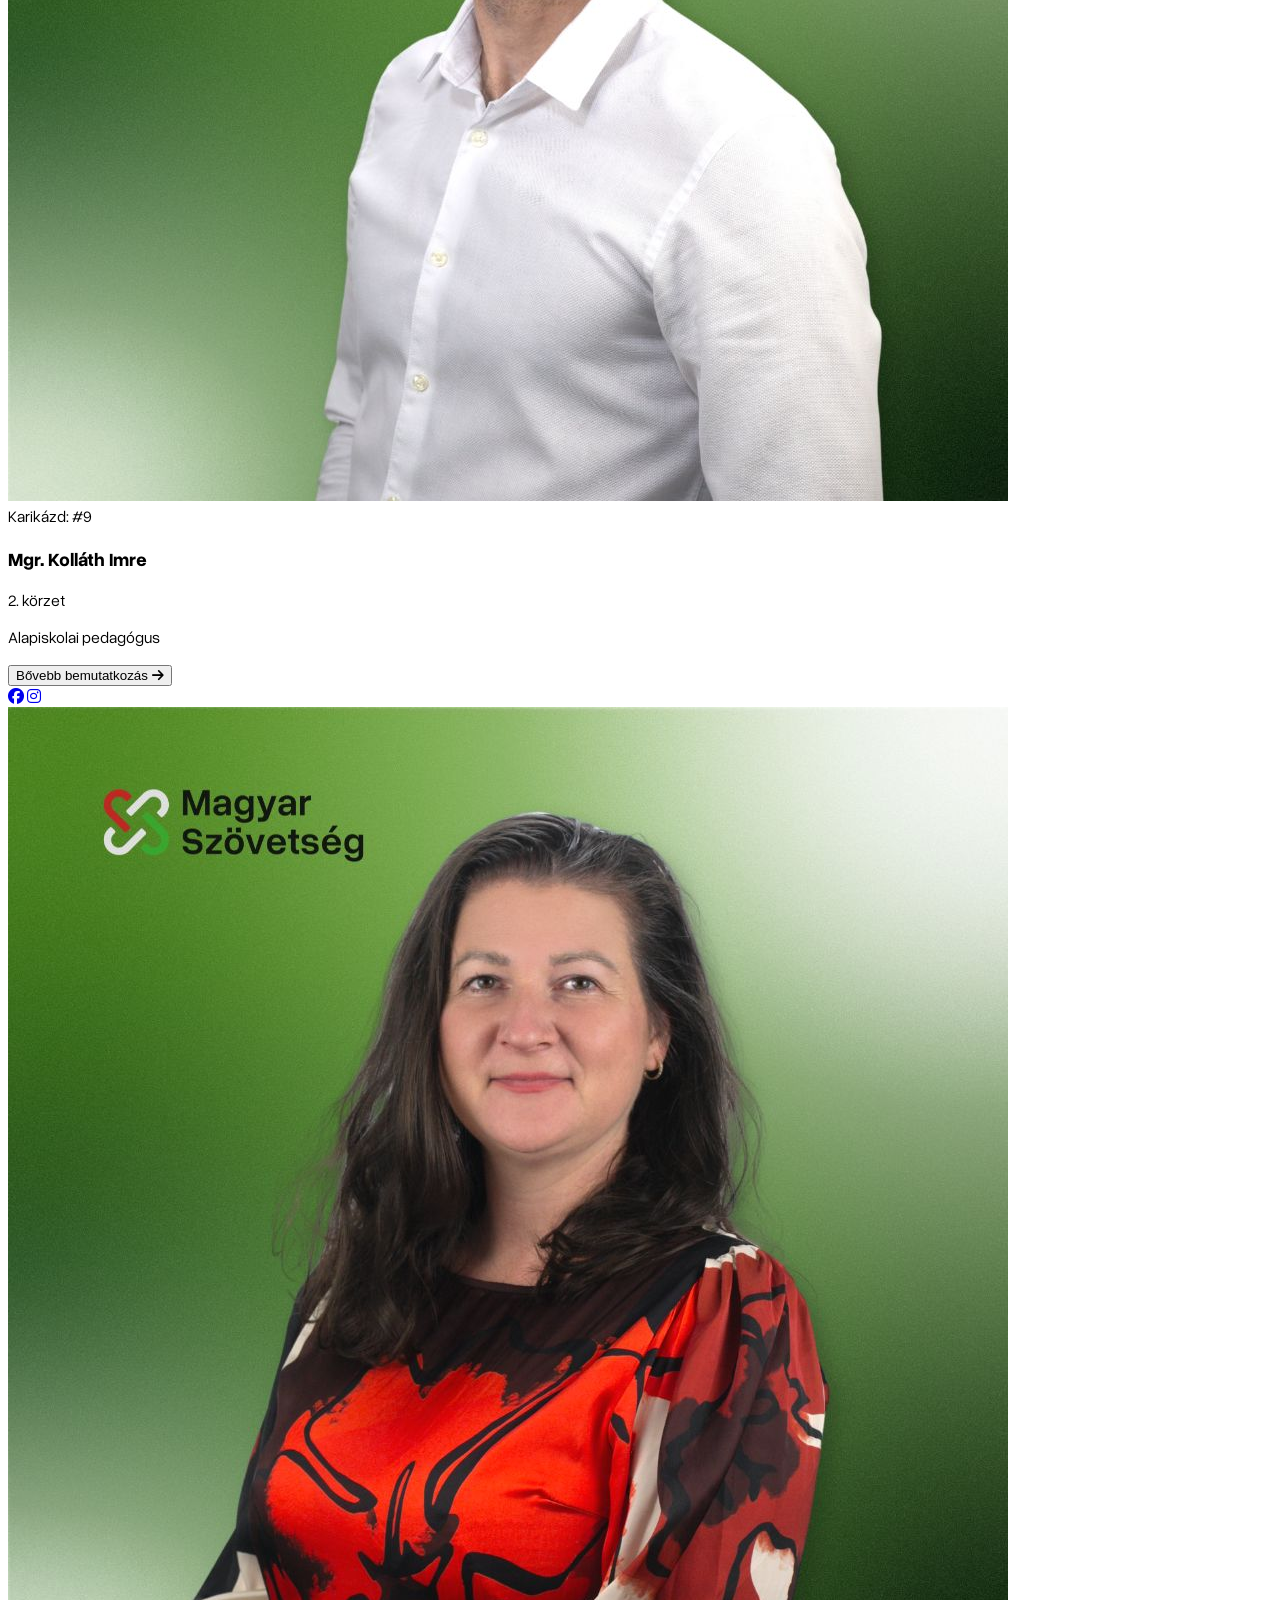
==== commit 7d567f2e: "result table" ====
--- a/index.html
+++ b/index.html
@@ -95,20 +95,14 @@
 
         <!-- Asztali Menü (xl törésponttól látható) -->
         <div class="hidden xl:flex space-x-5 text-sm font-medium text-gray-700">
+            <a href="#volby-2026" class="hover:text-emerald-700 transition"><span
+                    class="lang-hu">Választási eredmények</span><span class="lang-sk">Volebné výsledky</span></a>
             <a href="#eredmenyek" class="hover:text-emerald-700 transition"><span
                     class="lang-hu">Eredményeink</span><span class="lang-sk">Naše výsledky</span></a>
             <a href="#program" class="hover:text-emerald-700 transition"><span class="lang-hu">Közös program</span><span
                     class="lang-sk">Spoločný program</span></a>
             <a href="#jeloltek" class="hover:text-emerald-700 transition"><span class="lang-hu">9 jelöltünk</span><span
                     class="lang-sk">9 kandidátov</span></a>
-            <a href="#korzetek" class="hover:text-emerald-700 transition"><span
-                    class="lang-hu">Körzetek & utcák</span><span class="lang-sk">Obvody a ulice</span></a>
-            <a href="#szavazokor-kereso" class="hover:text-emerald-700 transition"><span class="lang-hu">Hol kell szavaznom?</span><span
-                    class="lang-sk">Kde mám voliť?</span></a>
-            <a href="#esemenyek" class="hover:text-emerald-700 transition"><span class="lang-hu">Események</span><span
-                    class="lang-sk">Udalosti</span></a>
-            <a href="#gyik" class="hover:text-emerald-700 transition"><span class="lang-hu">GYIK</span><span
-                    class="lang-sk">FAQ</span></a>
             <a href="#kapcsolat" class="hover:text-emerald-700 transition"><span class="lang-hu">Kapcsolat</span><span
                     class="lang-sk">Kontakt</span></a>
         </div>
@@ -151,37 +145,25 @@
     <!-- Mobil Menü Lenyíló Szekció -->
     <div id="mobile-menu"
          class="hidden xl:hidden bg-white/95 backdrop-blur-md border-b border-gray-100 px-4 pt-2 pb-5 space-y-2 shadow-lg">
+        <a href="#volby-2026" onclick="toggleMobileMenu()"
+           class="block py-2 text-sm font-medium text-gray-700 hover:text-emerald-700 border-b border-gray-50 transition">
+           <span class="lang-hu">Választási eredmények</span><span class="lang-sk">Volebné výsledky</span>
+        </a>
         <a href="#eredmenyek" onclick="toggleMobileMenu()"
            class="block py-2 text-sm font-medium text-gray-700 hover:text-emerald-700 border-b border-gray-50 transition">
-            <span class="lang-hu">Eredményeink</span><span class="lang-sk">Naše výsledky</span>
+           <span class="lang-hu">Eredményeink</span><span class="lang-sk">Naše výsledky</span>
         </a>
         <a href="#program" onclick="toggleMobileMenu()"
            class="block py-2 text-sm font-medium text-gray-700 hover:text-emerald-700 border-b border-gray-50 transition">
-            <span class="lang-hu">Közös Program</span><span class="lang-sk">Spoločný program</span>
+           <span class="lang-hu">Közös Program</span><span class="lang-sk">Spoločný program</span>
         </a>
         <a href="#jeloltek" onclick="toggleMobileMenu()"
            class="block py-2 text-sm font-medium text-gray-700 hover:text-emerald-700 border-b border-gray-50 transition">
             <span class="lang-hu">9 Jelöltünk</span><span class="lang-sk">9 Kandidátov</span>
         </a>
-        <a href="#korzetek" onclick="toggleMobileMenu()"
-           class="block py-2 text-sm font-medium text-gray-700 hover:text-emerald-700 border-b border-gray-50 transition">
-            <span class="lang-hu">Körzetek és utcák</span><span class="lang-sk">Obvody a ulice</span>
-        </a>
-        <a href="#szavazokor-kereso" onclick="toggleMobileMenu()"
-           class="block py-2 text-sm font-medium text-gray-700 hover:text-emerald-700 border-b border-gray-50 transition">
-            <span class="lang-hu">Hol kell szavaznom?</span><span class="lang-sk">Kde mám voliť?</span>
-        </a>
-        <a href="#esemenyek" onclick="toggleMobileMenu()"
-           class="block py-2 text-sm font-medium text-gray-700 hover:text-emerald-700 border-b border-gray-50 transition">
-            <span class="lang-hu">Események</span><span class="lang-sk">Udalosti</span>
-        </a>
-        <a href="#gyik" onclick="toggleMobileMenu()"
-           class="block py-2 text-sm font-medium text-gray-700 hover:text-emerald-700 border-b border-gray-50 transition">
-            <span class="lang-hu">GYIK & Szavazás</span><span class="lang-sk">FAQ & Voľby</span>
-        </a>
         <a href="#kapcsolat" onclick="toggleMobileMenu()"
            class="block py-2 text-sm font-medium text-gray-700 hover:text-emerald-700 transition">
-            <span class="lang-hu">Kapcsolat</span><span class="lang-sk">Kontakt</span>
+           <span class="lang-hu">Kapcsolat</span><span class="lang-sk">Kontakt</span>
         </a>
 
         <!-- Újság gomb mobilnézetben -->
@@ -198,58 +180,426 @@
 <!-- Hero / Fejléc szlogennel -->
 <!-- Háttér átmenet frissítve a kampányfotó stílusára -->
 <header class="pt-28 pb-20 bg-[radial-gradient(ellipse_at_top_right,_var(--tw-gradient-stops))] from-emerald-500 via-emerald-800 to-emerald-950 text-white text-center px-4">
-    <div class="max-w-4xl mx-auto">
-        <div class="inline-block bg-emerald-800/80 border border-emerald-500/30 text-emerald-200 text-xs font-bold px-4 py-1.5 rounded-full uppercase tracking-widest mb-4">
-            <span class="lang-hu">Önkormányzati Választások - 2026.10.24.</span>
-            <span class="lang-sk">Komunálne Voľby - 24.10.2026</span>
-        </div>
-        <h1 class="text-3xl md:text-5xl font-extrabold mb-3 leading-tight">
-            <span class="lang-hu"> Magyar Szövetség Szenc</span>
-            <span class="lang-sk">Maďarská aliancia Senec</span>
-        </h1>
-        <p class="text-xl font-bold text-emerald-400 mb-6">
+    <div class="max-w-5xl mx-auto">
+        <div class="inline-flex items-center gap-3 bg-white/10 border border-white/20 backdrop-blur-sm rounded-full px-4 py-2 mb-6 shadow-lg shadow-emerald-950/20">
+            <span class="w-2.5 h-2.5 rounded-full bg-emerald-300 animate-pulse"></span>
+            <span class="text-xs sm:text-sm font-bold uppercase tracking-[0.28em] text-emerald-50/90">
+                <span class="lang-hu">Köszönjük a ránk leadott szavazatokat</span>
+                <span class="lang-sk">Ďakujeme za vaše hlasy</span>
+            </span>
+        </div>
+
+        <p class="text-4xl sm:text-5xl md:text-6xl font-black leading-tight text-emerald-50 tracking-[-0.05em] mb-6">
+            <span class="lang-hu">Magyar Szövetség - Szenc</span>
+            <span class="lang-sk">Maďarská aliancia - Senec</span>
+        </p>
+
+        <p class="text-lg sm:text-xl md:text-2xl font-bold text-emerald-300 tracking-tight">
             <span class="lang-hu">#SzívügyünkSzenc #RánkSzámíthat</span>
             <span class="lang-sk">#SrdcomPreSenec #SpoľahliváVoľba</span>
         </p>
-        <p class="text-base md:text-lg text-emerald-100 max-w-2xl mx-auto mb-8">
-            <span class="lang-hu">9 elhivatott jelölttel (az 1. körzetben 5, a 2. körzetben 3, a 3. körzetben 1 jelölttel) dolgozunk Szenc jövőjéért.</span>
-            <span class="lang-sk">S 9 odhodlanými kandidátmi (5 v obvode č. 1, 3 v obvode č. 2 a 1 v obvode č. 3) pracujeme pre budúcnosť Senca.</span>
-        </p>
-        <div class="flex flex-col sm:flex-row flex-wrap justify-center gap-3 sm:gap-4 max-w-3xl mx-auto">
-            <!-- Elsődleges CTA (Jelöltek) -->
-            <a href="#jeloltek"
-               class="w-full sm:w-auto inline-flex items-center justify-center gap-2 bg-white text-emerald-900 font-bold px-6 py-3 rounded-xl shadow-lg hover:bg-emerald-50 transition">
-                <i class="fa-solid fa-users text-emerald-700"></i>
-                <span>
-            <span class="lang-hu">Ismerd meg a 9 jelöltet</span>
-            <span class="lang-sk">Spoznajte 9 kandidátov</span>
-        </span>
-            </a>
-
-            <!-- Másodlagos CTA (Körzetek) -->
-            <a href="#korzetek"
-               class="w-full sm:w-auto inline-flex items-center justify-center gap-2 border border-white/40 text-white font-semibold px-6 py-3 rounded-xl hover:bg-white/10 transition backdrop-blur-sm">
-                <i class="fa-solid fa-map-location-dot text-emerald-300"></i>
-                <span>
-            <span class="lang-hu">Körzetem kiválasztása</span>
-            <span class="lang-sk">Ktorý je môj obvod?</span>
-        </span>
-            </a>
-
-            <!-- Harmadlagos CTA (Szavazóhelyiség) -->
-            <a href="#szavazokor-kereso"
-               class="w-full sm:w-auto inline-flex items-center justify-center gap-2 border border-white/40 text-white font-semibold px-6 py-3 rounded-xl hover:bg-white/10 transition backdrop-blur-sm">
-                <i class="fa-solid fa-check-to-slot text-emerald-300"></i>
-                <span>
-            <span class="lang-hu">Szavazóhelyiség kereső</span>
-            <span class="lang-sk">Kde mám voliť?</span>
-        </span>
-            </a>
-        </div>
     </div>
 </header>
 
-<!-- 1. Eredményeink -->
+
+<!-- Választási eredmények 2026 -->
+<section id="volby-2026" class="py-20 bg-gradient-to-b from-white via-emerald-50 to-white">
+    <div class="max-w-7xl mx-auto px-4">
+        <div class="text-center mb-10">
+            <div class="inline-flex items-center gap-2 bg-emerald-100 text-emerald-800 font-bold px-4 py-2 rounded-full text-xs uppercase tracking-[0.2em] mb-4">
+                <i class="fa-solid fa-table-cells-large"></i>
+                <span class="lang-hu">Városiadat-összefoglaló</span>
+                <span class="lang-sk">Prehľad výsledkov obcí</span>
+            </div>
+            <h2 class="text-3xl md:text-4xl font-black text-gray-900">
+                <span class="lang-hu">2026-os választási eredmények</span>
+                <span class="lang-sk">Volebné výsledky 2026</span>
+            </h2>
+            <p class="mt-4 text-sm text-gray-500">
+                <span class="lang-hu">A 1., 2. és 3. körzet összesített adatai, valamint a teljes összefoglalóanyag a Duray Rezső által készített összesítés alapján készült.</span>
+                <span class="lang-sk">Zhrnutie údajov pre 1., 2. a 3. volebný obvod, ako aj celkový prehľad, je založené na súhrne pripravenom Duray Rezső.</span>
+            </p>
+        </div>
+
+        <div class="grid md:grid-cols-3 gap-5 mb-12">
+            <div class="rounded-2xl border border-emerald-100 bg-white p-5 shadow-sm">
+                <div class="text-xs uppercase tracking-[0.2em] text-emerald-700 mb-2">
+                    <span class="lang-hu">1. körzet</span>
+                    <span class="lang-sk">1. obvod</span>
+                </div>
+                <div class="text-3xl font-black text-gray-900">9</div>
+                <p class="text-sm text-gray-600 mt-2">
+                    <span class="lang-hu">megválasztott képviselő</span>
+                    <span class="lang-sk">zvolených poslancov</span>
+                </p>
+            </div>
+            <div class="rounded-2xl border border-emerald-100 bg-white p-5 shadow-sm">
+                <div class="text-xs uppercase tracking-[0.2em] text-emerald-700 mb-2">
+                    <span class="lang-hu">2. körzet</span>
+                    <span class="lang-sk">2. obvod</span>
+                </div>
+                <div class="text-3xl font-black text-gray-900">8</div>
+                <p class="text-sm text-gray-600 mt-2">
+                    <span class="lang-hu">megválasztott képviselő</span>
+                    <span class="lang-sk">zvolených poslancov</span>
+                </p>
+            </div>
+            <div class="rounded-2xl border border-emerald-100 bg-white p-5 shadow-sm">
+                <div class="text-xs uppercase tracking-[0.2em] text-emerald-700 mb-2">
+                    <span class="lang-hu">3. körzet</span>
+                    <span class="lang-sk">3. obvod</span>
+                </div>
+                <div class="text-3xl font-black text-gray-900">4</div>
+                <p class="text-sm text-gray-600 mt-2">
+                    <span class="lang-hu">megválasztott képviselő</span>
+                    <span class="lang-sk">zvolených poslancov</span>
+                </p>
+            </div>
+        </div>
+
+        <div class="space-y-10">
+            <!-- Körzet 1 -->
+            <div class="rounded-3xl border border-emerald-100 bg-white shadow-sm overflow-hidden">
+                <div class="bg-emerald-900 px-6 py-5 text-white">
+                    <div class="flex flex-col md:flex-row md:items-center md:justify-between gap-3">
+                        <div>
+                            <div class="text-xs uppercase tracking-[0.2em] text-emerald-200">
+                                <span class="lang-hu">Választási körzet 1</span>
+                                <span class="lang-sk">Volebný obvod č. 1</span>
+                            </div>
+                            <h3 class="text-2xl font-black mt-1">2026</h3>
+                        </div>
+                        <div class="flex flex-wrap gap-2 text-xs font-semibold">
+                            <span class="bg-white/10 px-3 py-1.5 rounded-full">9 <span class="lang-hu">képviselő</span><span class="lang-sk">poslancov</span></span>
+                            <span class="bg-white/10 px-3 py-1.5 rounded-full">2022 vs 2026</span>
+                        </div>
+                    </div>
+                </div>
+                <div class="p-5 md:p-7">
+                    <div class="grid xl:grid-cols-2 gap-6">
+                        <div class="rounded-2xl border border-gray-200 bg-gray-50 p-4">
+                            <h4 class="font-black text-gray-900 mb-4">
+                                <span class="lang-hu">Megválasztott képviselők</span>
+                                <span class="lang-sk">Zvolení poslanci</span>
+                            </h4>
+                            <div class="overflow-x-auto">
+                                <table class="result-table w-full text-left">
+                                    <thead>
+                                    <tr>
+                                        <th>#</th>
+                                        <th>Név</th>
+                                        <th>2022</th>
+                                        <th>2026</th>
+                                    </tr>
+                                    </thead>
+                                    <tbody>
+                                    <tr><td>1</td><td>Ľuboslav Farkaš</td><td>0</td><td>863</td></tr>
+                                    <tr><td>2</td><td>Ľuboš Várady</td><td>561</td><td>752</td></tr>
+                                    <tr><td>3</td><td>Mikuláš Bertok</td><td>0</td><td>724</td></tr>
+                                    <tr><td>4</td><td>Róbert Podolský</td><td>596</td><td>707</td></tr>
+                                    <tr><td>5</td><td>Martin Nádaský</td><td>0</td><td>695</td></tr>
+                                    <tr><td>6</td><td>David Tengeri</td><td>461</td><td>668</td></tr>
+                                    <tr class="msz-candidate"><td>7</td><td><span class="msz-candidate-name"> Gabriella Németh</span></td><td>545</td><td>651</td></tr>
+                                    <tr><td>8</td><td>Martina Bollová</td><td>433</td><td>630</td></tr>
+                                    <tr><td>9</td><td>Robert Matejka</td><td>0</td><td>610</td></tr>
+                                    </tbody>
+                                </table>
+                            </div>
+                        </div>
+
+                        <div class="rounded-2xl border border-gray-200 bg-gray-50 p-4">
+                            <h4 class="font-black text-gray-900 mb-4">
+                                <span class="lang-hu">Helyettesek / nem megválasztottak</span>
+                                <span class="lang-sk">Náhradníci / nevolení</span>
+                            </h4>
+                            <div class="overflow-x-auto">
+                                <table class="result-table w-full text-left">
+                                    <thead>
+                                    <tr>
+                                        <th>#</th>
+                                        <th>Név</th>
+                                        <th>2022</th>
+                                        <th>2026</th>
+                                    </tr>
+                                    </thead>
+                                    <tbody>
+                                    <tr class="msz-candidate"><td>10</td><td><span class="msz-candidate-name"> Rudolf Galambos</span></td><td>522</td><td>582</td></tr>
+                                    <tr><td>11</td><td>Nikola Čerkesová</td><td>0</td><td>562</td></tr>
+                                    <tr><td>12</td><td>Martin Gabriel</td><td>0</td><td>562</td></tr>
+                                    <tr class="msz-candidate"><td>13</td><td><span class="msz-candidate-name"> Gábor Klenovics</span></td><td>0</td><td>539</td></tr>
+                                    <tr><td>14</td><td>Pavol Tóth</td><td>0</td><td>519</td></tr>
+                                    <tr><td>15</td><td>Lukáš Matlák</td><td>343</td><td>505</td></tr>
+                                    <tr><td>16</td><td>Pavol Hrnčiar</td><td>0</td><td>455</td></tr>
+                                    <tr><td>17</td><td>Branislav Petrovič</td><td>0</td><td>385</td></tr>
+                                    <tr><td>18</td><td>Martina Farkašová</td><td>0</td><td>370</td></tr>
+                                    <tr><td>19</td><td>Gabriela Rebrošová</td><td>0</td><td>359</td></tr>
+                                    <tr class="msz-candidate"><td>20</td><td><span class="msz-candidate-name"> Adam Halász</span></td><td>0</td><td>346</td></tr>
+                                    <tr class="msz-candidate"><td>21</td><td><span class="msz-candidate-name"> Mária Rovenská</span></td><td>0</td><td>320</td></tr>
+                                    <tr><td>22</td><td>Zuzana Gabrišová Košecová</td><td>383</td><td>307</td></tr>
+                                    <tr><td>23</td><td>Jozef Koiš</td><td>0</td><td>300</td></tr>
+                                    <tr><td>24</td><td>Eva Cibuľová</td><td>0</td><td>254</td></tr>
+                                    <tr><td>25</td><td>Ivan Noskovič</td><td>0</td><td>246</td></tr>
+                                    <tr><td>26</td><td>Mária Beladičová</td><td>0</td><td>210</td></tr>
+                                    <tr><td>27</td><td>Simona Holzmannová</td><td>150</td><td>179</td></tr>
+                                    <tr><td>28</td><td>Petra Bertová Polovková</td><td>112</td><td>170</td></tr>
+                                    </tbody>
+                                </table>
+                            </div>
+                        </div>
+                    </div>
+                </div>
+            </div>
+
+            <!-- Körzet 2 -->
+            <div class="rounded-3xl border border-emerald-100 bg-white shadow-sm overflow-hidden">
+                <div class="bg-emerald-700 px-6 py-5 text-white">
+                    <div class="flex flex-col md:flex-row md:items-center md:justify-between gap-3">
+                        <div>
+                            <div class="text-xs uppercase tracking-[0.2em] text-emerald-100">
+                                <span class="lang-hu">Választási körzet 2</span>
+                                <span class="lang-sk">Volebný obvod č. 2</span>
+                            </div>
+                            <h3 class="text-2xl font-black mt-1">2026</h3>
+                        </div>
+                        <div class="flex flex-wrap gap-2 text-xs font-semibold">
+                            <span class="bg-white/10 px-3 py-1.5 rounded-full">8 <span class="lang-hu">képviselő</span><span class="lang-sk">poslancov</span></span>
+                            <span class="bg-white/10 px-3 py-1.5 rounded-full">2022 vs 2026</span>
+                        </div>
+                    </div>
+                </div>
+                <div class="p-5 md:p-7">
+                    <div class="grid xl:grid-cols-2 gap-6">
+                        <div class="rounded-2xl border border-gray-200 bg-gray-50 p-4">
+                            <h4 class="font-black text-gray-900 mb-4">
+                                <span class="lang-hu">Megválasztott képviselők</span>
+                                <span class="lang-sk">Zvolení poslanci</span>
+                            </h4>
+                            <div class="overflow-x-auto">
+                                <table class="result-table w-full text-left">
+                                    <thead>
+                                    <tr>
+                                        <th>#</th>
+                                        <th>Név</th>
+                                        <th>2022</th>
+                                        <th>2026</th>
+                                    </tr>
+                                    </thead>
+                                    <tbody>
+                                    <tr><td>1</td><td>Juraj Gubáni</td><td>942</td><td>1062</td></tr>
+                                    <tr><td>2</td><td>Iveta Barková</td><td>824</td><td>862</td></tr>
+                                    <tr><td>3</td><td>Rudolf Bittner</td><td>844</td><td>832</td></tr>
+                                    <tr><td>4</td><td>Tomáš Mókoš</td><td>592</td><td>745</td></tr>
+                                    <tr><td>5</td><td>Adam Salama</td><td>0</td><td>729</td></tr>
+                                    <tr><td>6</td><td>Richard Pauer</td><td>586</td><td>701</td></tr>
+                                    <tr><td>7</td><td>Andrea Palcová</td><td>0</td><td>694</td></tr>
+                                    <tr><td>8</td><td>Peter Balogh</td><td>0</td><td>629</td></tr>
+                                    </tbody>
+                                </table>
+                            </div>
+                        </div>
+
+                        <div class="rounded-2xl border border-gray-200 bg-gray-50 p-4">
+                            <h4 class="font-black text-gray-900 mb-4">
+                                <span class="lang-hu">Helyettesek / nem megválasztottak</span>
+                                <span class="lang-sk">Náhradníci / nevolení</span>
+                            </h4>
+                            <div class="overflow-x-auto">
+                                <table class="result-table w-full text-left">
+                                    <thead>
+                                    <tr>
+                                        <th>#</th>
+                                        <th>Név</th>
+                                        <th>2022</th>
+                                        <th>2026</th>
+                                    </tr>
+                                    </thead>
+                                    <tbody>
+                                    <tr><td>9</td><td>Marcel Mikulec</td><td>0</td><td>600</td></tr>
+                                    <tr><td>10</td><td>Peter Príbelský</td><td>583</td><td>574</td></tr>
+                                    <tr><td>11</td><td>Monika Macháčková</td><td>561</td><td>557</td></tr>
+                                    <tr><td>12</td><td>Ľubica Altmanová</td><td>0</td><td>489</td></tr>
+                                    <tr><td>13</td><td>Juraj Nádaský</td><td>0</td><td>486</td></tr>
+                                    <tr><td>14</td><td>Peter Sedala</td><td>433</td><td>474</td></tr>
+                                    <tr><td>15</td><td>Erik Štvrtecký</td><td>0</td><td>460</td></tr>
+                                    <tr class="msz-candidate"><td>16</td><td><span class="msz-candidate-name"> Igor Pohl</span></td><td>0</td><td>458</td></tr>
+                                    <tr><td>17</td><td>Daniel Drinka</td><td>0</td><td>438</td></tr>
+                                    <tr><td>18</td><td>Tomáš Tengeri</td><td>0</td><td>434</td></tr>
+                                    <tr><td>19</td><td>Martin Matúš</td><td>0</td><td>432</td></tr>
+                                    <tr class="msz-candidate"><td>20</td><td><span class="msz-candidate-name"> Imrich Kolláth</span></td><td>0</td><td>405</td></tr>
+                                    <tr><td>21</td><td>Peter Glončák</td><td>0</td><td>362</td></tr>
+                                    <tr><td>22</td><td>Štefan Vincze</td><td>286</td><td>334</td></tr>
+                                    <tr class="msz-candidate"><td>23</td><td><span class="msz-candidate-name"> Melinda Mészáros</span></td><td>0</td><td>292</td></tr>
+                                    <tr><td>24</td><td>Lucia Markus</td><td>0</td><td>238</td></tr>
+                                    <tr><td>25</td><td>Ľubomír Kapoun</td><td>0</td><td>175</td></tr>
+                                    <tr><td>26</td><td>Ján Rohár</td><td>196</td><td>132</td></tr>
+                                    </tbody>
+                                </table>
+                            </div>
+                        </div>
+                    </div>
+                </div>
+            </div>
+
+            <!-- Körzet 3 -->
+            <div class="rounded-3xl border border-emerald-100 bg-white shadow-sm overflow-hidden">
+                <div class="bg-emerald-950 px-6 py-5 text-white">
+                    <div class="flex flex-col md:flex-row md:items-center md:justify-between gap-3">
+                        <div>
+                            <div class="text-xs uppercase tracking-[0.2em] text-emerald-200">
+                                <span class="lang-hu">Választási körzet 3</span>
+                                <span class="lang-sk">Volebný obvod č. 3</span>
+                            </div>
+                            <h3 class="text-2xl font-black mt-1">2026 </h3>
+                        </div>
+                        <div class="flex flex-wrap gap-2 text-xs font-semibold">
+                            <span class="bg-white/10 px-3 py-1.5 rounded-full">4 <span class="lang-hu">képviselő</span><span class="lang-sk">poslancov</span></span>
+                            <span class="bg-white/10 px-3 py-1.5 rounded-full">2022 vs 2026</span>
+                        </div>
+                    </div>
+                </div>
+                <div class="p-5 md:p-7 space-y-6">
+                    <div class="grid xl:grid-cols-2 gap-6">
+                        <div class="rounded-2xl border border-gray-200 bg-gray-50 p-4">
+                            <h4 class="font-black text-gray-900 mb-4">
+                                <span class="lang-hu">Megválasztott képviselők</span>
+                                <span class="lang-sk">Zvolení poslanci</span>
+                            </h4>
+                            <div class="overflow-x-auto">
+                                <table class="result-table w-full text-left">
+                                    <thead>
+                                    <tr>
+                                        <th>#</th>
+                                        <th>Név</th>
+                                        <th>2022</th>
+                                        <th>2026</th>
+                                    </tr>
+                                    </thead>
+                                    <tbody>
+                                    <tr><td>1</td><td>Ján Pullman</td><td>443</td><td>620</td></tr>
+                                    <tr><td>2</td><td>Peter Kmeť</td><td>586</td><td>561</td></tr>
+                                    <tr><td>3</td><td>Mária Hudáková</td><td>550</td><td>509</td></tr>
+                                    <tr><td>4</td><td>Andrea Šlosárová</td><td>382</td><td>505</td></tr>
+                                    </tbody>
+                                </table>
+                            </div>
+                        </div>
+
+                        <div class="rounded-2xl border border-gray-200 bg-gray-50 p-4">
+                            <h4 class="font-black text-gray-900 mb-4">
+                                <span class="lang-hu">Helyettesek / nem megválasztottak</span>
+                                <span class="lang-sk">Náhradníci / nevolení</span>
+                            </h4>
+                            <div class="overflow-x-auto">
+                                <table class="result-table w-full text-left">
+                                    <thead>
+                                    <tr>
+                                        <th>#</th>
+                                        <th>Név</th>
+                                        <th>2022</th>
+                                        <th>2026</th>
+                                    </tr>
+                                    </thead>
+                                    <tbody>
+                                    <tr><td>5</td><td>Rastislav Daniš</td><td>0</td><td>467</td></tr>
+                                    <tr><td>6</td><td>Radoslav Štefančík</td><td>0</td><td>426</td></tr>
+                                    <tr><td>7</td><td>Zdenka Felšöciová</td><td>0</td><td>338</td></tr>
+                                    <tr><td>8</td><td>Dušan Kozic</td><td>237</td><td>238</td></tr>
+                                    <tr class="msz-candidate"><td>9</td><td><span class="msz-candidate-name"> Andrea Kontárová</span></td><td>0</td><td>133</td></tr>
+                                    <tr><td>10</td><td>Ján Tamáš</td><td>0</td><td>100</td></tr>
+                                    <tr><td>11</td><td>Fratišek Kollár</td><td>0</td><td>82</td></tr>
+                                    </tbody>
+                                </table>
+                            </div>
+                        </div>
+                    </div>
+
+                    
+                </div>
+            </div>
+        </div>
+
+        <div class="mt-12 rounded-3xl border border-emerald-100 bg-white shadow-sm overflow-hidden">
+            <div class="bg-emerald-900 px-6 py-5 text-white">
+                <div class="flex items-center justify-between gap-3">
+                    <div>
+                        <div class="text-xs uppercase tracking-[0.2em] text-emerald-200">
+                            <span class="lang-hu">Választási adatok</span>
+                            <span class="lang-sk">Volebné údaje</span>
+                        </div>
+                        <h3 class="text-2xl font-black mt-1">
+                            <span class="lang-hu">Összes megválasztott · Polgármesterjelöltek · Szavazási adatok</span>
+                            <span class="lang-sk">Spolu zvolení · Kandidáti na primátora · Štatistiky volieb</span>
+                        </h3>
+
+                    </div>
+                </div>
+            </div>
+            <div class="p-5 md:p-7">
+                <div class="grid xl:grid-cols-3 gap-5">
+                    <div class="rounded-2xl bg-emerald-50 border border-emerald-100 p-5">
+                        <div class="text-xs uppercase tracking-[0.2em] text-emerald-700 mb-2">
+                            <span class="lang-hu">Polgármesterjelöltek</span>
+                            <span class="lang-sk">Kandidáti na primátora</span>
+                        </div>
+                        <table class="result-table w-full text-left">
+                            <thead>
+                            <tr><th>Név</th><th>2022</th><th>2026</th></tr>
+                            </thead>
+                            <tbody>
+                            <tr><td>Dušan Badinský</td><td>1578</td><td>790</td></tr>
+                            <tr><td>Ľuboslav Farkaš</td><td>0</td><td>2166</td></tr>
+                            <tr><td>Pavol Kvál</td><td>1847</td><td>3426</td></tr>
+                            </tbody>
+                        </table>
+                    </div>
+
+                    <div class="rounded-2xl bg-emerald-50 border border-emerald-100 p-5">
+                        <div class="text-xs uppercase tracking-[0.2em] text-emerald-700 mb-2">
+                            <span class="lang-hu">Összes megválasztott</span>
+                            <span class="lang-sk">Spolu zvolení</span>
+                        </div>
+                        <table class="result-table w-full text-left">
+                            <thead>
+                            <tr><th>Frakció</th><th>2022</th><th>2026</th></tr>
+                            </thead>
+                            <tbody>
+                            <tr><td>Nezávislý kandidát</td><td>5</td><td>4</td></tr>
+                            <tr><td>Klub 90301</td><td>5</td><td>6</td></tr>
+                            <tr><td>Progresívne Slovensko</td><td>4</td><td>—</td></tr>
+                            <tr><td>SaS, PS, MF, OKS, DS-ODS</td><td>—</td><td>9</td></tr>
+                            <tr><td>Magyar Szövetség</td><td>3</td><td>1</td></tr>
+                            <tr><td>Starostovia a nezávislí</td><td>3</td><td>1</td></tr>
+                            <tr><td>KDH</td><td>1</td><td>0</td></tr>
+                            </tbody>
+                        </table>
+                    </div>
+
+                    <div class="rounded-2xl bg-emerald-50 border border-emerald-100 p-5">
+                        <div class="text-xs uppercase tracking-[0.2em] text-emerald-700 mb-2">
+                            <span class="lang-hu">Szavazási adatok</span>
+                            <span class="lang-sk">Štatistiky volieb</span>
+                        </div>
+                        <table class="result-table w-full text-left">
+                            <thead>
+                            <tr><th>Mutató</th><th>2022</th><th>2026</th></tr>
+                            </thead>
+                            <tbody>
+                            <tr><td>Férfi</td><td>13</td><td>15</td></tr>
+                            <tr><td>Nő</td><td>8</td><td>6</td></tr>
+                            <tr><td>Beírt szavazók</td><td>15714</td><td>16901</td></tr>
+                            <tr><td>Szavazópolgár</td><td>5756</td><td>6568</td></tr>
+                            <tr><td>Részvétel</td><td>36.62%</td><td>38.86%</td></tr>
+                            <tr><td>Országos részvétel</td><td>46.19%</td><td>48.48%</td></tr>
+                            </tbody>
+                        </table>
+                    </div>
+                </div>
+            </div>
+        </div>
+    </div>
+</section>
+
+<!-- 2. Eredményeink -->
 <section id="eredmenyek" class="py-16 max-w-7xl mx-auto px-4">
     <div class="text-center mb-10">
         <h2 class="text-3xl font-bold text-gray-900">
@@ -1140,430 +1490,7 @@
     </div>
 </section>
 
-<!-- 4. KÖRZEETEK ÉS UTCÁK ÚTMUTATÓJA -->
-<section id="korzetek" class="py-16 bg-slate-100 border-y border-gray-200">
-    <div class="max-w-7xl mx-auto px-4">
-        <div class="text-center mb-10">
-            <h2 class="text-3xl font-bold text-gray-900">
-                <span class="lang-hu">Választási körzetek és utcák jegyzéke</span>
-                <span class="lang-sk">Volebné obvody a zoznam ulíc</span>
-            </h2>
-            <p class="text-gray-600 mt-2">
-                <span class="lang-hu">Keresd meg az utcádat a szenci városi választókörzetek hivatalos jegyzékében!</span>
-                <span class="lang-sk">Nájdite svoju ulicu v oficiálnom zozname volebných obvodov mesta Senec!</span>
-            </p>
-
-            <p class="text-xs text-gray-500 mt-3">
-                <span class="lang-hu">
-                    Az adatok Szenc Város 2026. június 29-i hivatalos hirdetményéből származnak.
-                    <a href="https://www.senec.sk/wp-content/uploads/2026/07/SKM_C224e26070213240.pdf" target="_blank"
-                       rel="noopener noreferrer"
-                       class="text-emerald-700 hover:underline inline-flex items-center gap-1 font-semibold">
-                        Hivatalos hirdetmény (PDF) <i class="fa-solid fa-arrow-up-right-from-square text-[10px]"></i>
-                    </a>
-                </span>
-                <span class="lang-sk">
-                    Údaje pochádzajú z oficiálneho oznámenia Mesta Senec zo dňa 29. júna 2026.
-                    <a href="https://www.senec.sk/wp-content/uploads/2026/07/SKM_C224e26070213240.pdf" target="_blank"
-                       rel="noopener noreferrer"
-                       class="text-emerald-700 hover:underline inline-flex items-center gap-1 font-semibold">
-                        Oficiálne oznámenie (PDF) <i class="fa-solid fa-arrow-up-right-from-square text-[10px]"></i>
-                    </a>
-                </span>
-            </p>
-        </div>
-
-        <!-- Kiemelt, letisztult keresősáv mobil oldaltávolsággal -->
-        <div class="max-w-xl mx-auto px-4 mb-10">
-            <div class="relative shadow-md rounded-2xl">
-                <div class="absolute inset-y-0 left-0 pl-4 flex items-center pointer-events-none text-emerald-600">
-                    <i class="fa-solid fa-magnifying-glass text-lg"></i>
-                </div>
-                <input
-                        type="text"
-                        id="street-search"
-                        oninput="filterStreets()"
-                        onkeyup="filterStreets()"
-                        placeholder="Írd be az utcád nevét... / Napíšte názov ulice..."
-                        class="w-full pl-12 pr-4 py-3.5 sm:py-4 text-sm sm:text-base font-semibold text-gray-900 bg-white rounded-2xl border-2 border-emerald-600/40 focus:border-emerald-600 focus:ring-4 focus:ring-emerald-600/20 focus:outline-none transition shadow-sm placeholder:font-normal placeholder:text-gray-400"
-                >
-            </div>
-            <p class="text-center text-xs text-gray-400 mt-2.5">
-                <span class="lang-hu"><i class="fa-solid fa-bolt text-amber-500 mr-1"></i> A szűrés gépelés közben azonnal történik</span>
-                <span class="lang-sk"><i class="fa-solid fa-bolt text-amber-500 mr-1"></i> Filtrovanie prebieha okamžite počas písania</span>
-            </p>
-        </div>
-
-        <div class="grid md:grid-cols-3 gap-6">
-
-            <!-- 1. Körzet Utcái -->
-            <div class="bg-white p-6 rounded-2xl shadow-sm border border-gray-200">
-                <div class="flex items-center justify-between mb-4 border-b pb-3">
-                    <h3 class="font-bold text-lg text-emerald-800">
-                        <span class="lang-hu">1. körzet</span><span class="lang-sk">Obvod č. 1</span>
-                    </h3>
-                    <a href="#district-1" id="district-1-streets-candidate"
-                       class="bg-emerald-100 text-emerald-800 text-xs font-bold px-2.5 py-1 rounded-full">5 Jelölt</a>
-                </div>
-                <p class="text-xs text-gray-500 mb-3"><span class="lang-hu">Idetartozó utcák:</span><span
-                        class="lang-sk">Príslušné ulice:</span></p>
-                <ul id="streets-list-1" class="text-xs text-gray-700 space-y-1.5 max-h-60 overflow-y-auto pr-2">
-                    <li>Boldocká cesta, Bratislavská (3-25 nepárne)</li>
-                    <li>Dúhová, Farské námestie, Fraňa Kráľa</li>
-                    <li>Fučíkova, Hečková, Hollého, Hurbanova</li>
-                    <li>J. Jesenského, Jasná, Kollárova, Krátka</li>
-                    <li>Kvetná, Mierové námestie, Mlynská</li>
-                    <li>Moyzesova, Námestie 1. mája, Nitrianska</li>
-                    <li>Pivničná, Pod vinicami, Robotnícka</li>
-                    <li>Rosná, Rybárska, Sadová, Slnečná</li>
-                    <li>SNP, Strmá, Svätého Urbana, Svätý Martin</li>
-                    <li>Šafáriková, Šamorínska, Školská, Škorcová</li>
-                    <li>Štefánikova, Štúrova, Tehelná, Tehelňa</li>
-                    <li>Trnavská, Turecká, Vinohradnícka, Vodná</li>
-                    <li>Vrbenského, Železničná</li>
-                </ul>
-            </div>
-
-            <!-- 2. Körzet Utcái -->
-            <div class="bg-white p-6 rounded-2xl shadow-sm border border-gray-200">
-                <div id="district-2-streets" class="flex items-center justify-between mb-4 border-b pb-3">
-                    <h3 class="font-bold text-lg text-emerald-800">
-                        <span class="lang-hu">2. körzet</span><span class="lang-sk">Obvod č. 2</span>
-                    </h3>
-                    <a href="#district-2" id="district-2-streets-candidate"
-                       class="bg-emerald-100 text-emerald-800 text-xs font-bold px-2.5 py-1 rounded-full">3 Jelölt</a>
-                </div>
-                <p class="text-xs text-gray-500 mb-3"><span class="lang-hu">Idetartozó utcák:</span><span
-                        class="lang-sk">Príslušné ulice:</span></p>
-                <ul id="streets-list-2" class="text-xs text-gray-700 space-y-1.5 max-h-60 overflow-y-auto pr-2">
-                    <li>A. Sládkoviča, Baničova, Bélu Bartóka</li>
-                    <li>Bernolákova, Bratislavská (2-30 párne; 27-75 nepárne)</li>
-                    <li>Dobšinského, E. B. Lukáča, Fándlyho</li>
-                    <li>Gagarinova, Hany Zelinovej, Hviezdoslavova</li>
-                    <li>Chalupkova, Inovecká, J. G. Tajovského</li>
-                    <li>Jána Smreka, Jánošíkova, Kalinčiakova</li>
-                    <li>Karola Šišku, Košická, Kysucká, Letná</li>
-                    <li>Lichnerova, Liptovská, Ľudovíta Fullu</li>
-                    <li>M. Urbana, Mäsiarska, Novomeského</li>
-                    <li>Oravská, Pezinská, Považská, Pribinova</li>
-                    <li>Pri Striebornom Jazere, Priemyselná</li>
-                    <li>Sokolská, Strieborné jazero, Svätoplukova</li>
-                    <li>Športová, Vajanského, Záhradnícka</li>
-                    <li>Zemplínska, Žarnovova, Žitavská</li>
-                </ul>
-            </div>
-
-            <!-- 3. Körzet Utcái -->
-            <div class="bg-white p-6 rounded-2xl shadow-sm border border-gray-200">
-                <div id="district-3-streets" class="flex items-center justify-between mb-4 border-b pb-3">
-                    <h3 class="font-bold text-lg text-emerald-800">
-                        <span class="lang-hu">3. körzet</span><span class="lang-sk">Obvod č. 3</span>
-                    </h3>
-                    <a href="#district-3" id="district-3-streets-candidate"
-                       class="bg-emerald-100 text-emerald-800 text-xs font-bold px-2.5 py-1 rounded-full">1 Jelölt</a>
-                </div>
-                <p class="text-xs text-gray-500 mb-3"><span class="lang-hu">Idetartozó utcák:</span><span
-                        class="lang-sk">Príslušné ulice:</span></p>
-                <ul id="streets-list-3" class="text-xs text-gray-700 space-y-1.5 max-h-60 overflow-y-auto pr-2">
-                    <li>A. Dubčeka, A. Hlinku, Agátová, Bazová</li>
-                    <li>Borievková, Borovicová, Brezová, Čerešňová</li>
-                    <li>Diaľničná, Dlhá, Dolná, Drienková, Drozdia</li>
-                    <li>Fialková, Gaštanová, Holubia, Horná, Horný dvor</li>
-                    <li>J. Csermáka, J. Farkasa, J. Murgaša, Jarná</li>
-                    <li>Jastrabia, Javorová, Jedľová, Jesenná, Kapria</li>
-                    <li>Karasová, Lastovičia, Lesná, Lipová, Lučna, Marhuľová</li>
-                    <li>Mesačná, Morušová, Muškátová, Okružná, Orechová</li>
-                    <li>Poľná, Pri Štifte, Ružová, Sereďská</li>
-                    <li>Slávičia, Slnečné jazerá, Smreková, Sovia</li>
-                    <li>Šípková, Škovránčia, Trnková, Tulipánová, Turnianska</li>
-                    <li>Ulica Alexandra Albrechta, Ulica Jána N. Hummela</li>
-                    <li>Ulica pri Búroši, Ulica Jána L. Bellu, Ulica Jána Cikkera</li>
-                    <li>Ulica pri Čiernej vode, Ulica Eugena Suchoňa</li>
-                    <li>Ulica pri včelárikoch, Višňová, Vrabčia, Vtáčia, Zimná</li>
-                </ul>
-            </div>
-
-        </div>
-    </div>
-</section>
-
-<!-- Szavazóhelyiség Kereső Szekció -->
-<section id="szavazokor-kereso" class="py-16 bg-white border-b border-gray-200">
-    <div class="max-w-4xl mx-auto px-4">
-        <div class="text-center mb-8">
-            <h2 class="text-3xl font-bold text-gray-900">
-                <span class="lang-hu">Hol kell szavaznom? – Szavazóhelyiség kereső</span>
-                <span class="lang-sk">Kde mám voliť? – Vyhľadávač volebnej miestnosti</span>
-            </h2>
-            <p class="text-gray-600 mt-2 text-sm">
-                <span class="lang-hu">Írd be az utcád nevét, és a rendszer megmutatja a kijelölt szavazókörödet és szavazóhelyiségedet.</span>
-                <span class="lang-sk">Zadajte názov vašej ulice a systém vám zobrazí príslušný volebný okrsok a miestnosť.</span>
-            </p>
-
-            <p class="text-xs text-gray-500 mt-3">
-    <span class="lang-hu">
-        Az adatok Szenc város polgármesterének hivatalos határozatából származnak a szavazókörök és szavazóhelyiségek kijelöléséről.
-        <a href="https://www.senec.sk/wp-content/uploads/2026/07/SKM_C250i260708161700.pdf" target="_blank"
-           rel="noopener noreferrer"
-           class="text-emerald-700 hover:underline inline-flex items-center gap-1 font-semibold">
-            Hivatalos határozat (PDF) <i class="fa-solid fa-arrow-up-right-from-square text-[10px]"></i>
-        </a>
-    </span>
-                <span class="lang-sk">
-        Údaje pochádzajú z oficiálneho rozhodnutia primátora mesta Senec o vytvorení volebných okrskov a určení volebných miestností.
-        <a href="https://www.senec.sk/wp-content/uploads/2026/07/SKM_C250i260708161700.pdf" target="_blank"
-           rel="noopener noreferrer"
-           class="text-emerald-700 hover:underline inline-flex items-center gap-1 font-semibold">
-            Oficiálne rozhodnutie (PDF) <i class="fa-solid fa-arrow-up-right-from-square text-[10px]"></i>
-        </a>
-    </span>
-            </p>
-
-        </div>
-
-        <!-- Kiemelt, letisztult keresősáv mobil oldaltávolsággal -->
-        <div class="max-w-xl mx-auto px-4 mb-8">
-            <div class="relative shadow-md rounded-2xl">
-                <div class="absolute inset-y-0 left-0 pl-4 flex items-center pointer-events-none text-emerald-600">
-                    <i class="fa-solid fa-magnifying-glass text-lg"></i>
-                </div>
-                <input
-                        type="text"
-                        id="polling-search-input"
-                        oninput="searchPollingStation()"
-                        placeholder="Írd be az utcád nevét... / Zadajte názov ulice..."
-                        class="w-full pl-12 pr-4 py-3.5 sm:py-4 text-sm sm:text-base font-semibold text-gray-900 bg-white rounded-2xl border-2 border-emerald-600/40 focus:border-emerald-600 focus:ring-4 focus:ring-emerald-600/20 focus:outline-none transition shadow-sm placeholder:font-normal placeholder:text-gray-400"
-                >
-            </div>
-            <p class="text-center text-xs text-gray-400 mt-2.5">
-                <span class="lang-hu"><i class="fa-solid fa-bolt text-amber-500 mr-1"></i> A találatok gépelés közben azonnal megjelennek</span>
-                <span class="lang-sk"><i class="fa-solid fa-bolt text-amber-500 mr-1"></i> Výsledky sa zobrazujú okamžite počas písania</span>
-            </p>
-        </div>
-
-        <!-- Eredmények Vízszintes Kárruszel Konténere -->
-        <div
-                id="polling-results-container"
-                class="flex overflow-x-auto snap-x snap-mandatory gap-4 py-4 px-2 max-w-2xl mx-auto scrollbar-thin"
-        ></div>
-
-        <!-- Nincs találat üzenet -->
-        <div id="polling-no-result" class="hidden text-center text-gray-500 text-sm mt-4">
-            <span class="lang-hu">Nincs találat erre az utcára. Kérjük, ellenőrizd a helyesírást!</span>
-            <span class="lang-sk">Pre túto ulicu nebol nájdený žiadny výsledok. Skontrolujte pravopis!</span>
-        </div>
-    </div>
-</section>
-
-<!-- 5. Kampányesemények és Fórumok -->
-<section id="esemenyek" class="py-16 bg-gray-50">
-    <div class="max-w-7xl mx-auto px-4">
-
-        <!-- Fejléc -->
-        <div class="text-center mb-10">
-            <h2 class="text-3xl font-bold text-gray-900">
-                <span class="lang-hu">Rendezvények, ahol találkozhat velünk</span>
-                <span class="lang-sk">Akcie, kde sa s nami môžete stretnúť</span>
-            </h2>
-            <p class="text-gray-600 mt-2">
-                <span class="lang-hu">Találkozzunk személyesen Szencen!</span>
-                <span class="lang-sk">Stretnime sa osobne v Senci!</span>
-            </p>
-        </div>
-
-        <!-- 14 Esemény Rácsszerkezet -->
-        <div class="grid grid-cols-1 md:grid-cols-2 lg:grid-cols-3 gap-4 max-w-6xl mx-auto">
-
-            <!-- Szept. 18. -->
-            <div class="bg-white p-5 rounded-xl shadow-sm border border-gray-200 relative" data-date="2026-09-18">
-                <div class="text-xs font-bold text-emerald-700 uppercase mb-1">
-                    <span class="lang-hu">Szept. 18. &bull; Péntek</span>
-                    <span class="lang-sk">18. sept. &bull; Piatok</span>
-                </div>
-                <h3 class="font-bold text-gray-900 text-base">
-                    <span class="lang-hu">Farkas Jenő est</span>
-                    <span class="lang-sk">Spomienka na J. Farkasa</span>
-                </h3>
-            </div>
-
-            <!-- Szept. 19. -->
-            <div class="bg-white p-5 rounded-xl shadow-sm border border-gray-200 relative" data-date="2026-09-19">
-                <div class="text-xs font-bold text-emerald-700 uppercase mb-1">
-                    <span class="lang-hu">Szept. 19. &bull; Szombat &bull; 16:00</span>
-                    <span class="lang-sk">19. sept. &bull; Sobota &bull; 16:00</span>
-                </div>
-                <h3 class="font-bold text-gray-900 text-base mb-1">
-                    <span class="lang-hu">Játékest</span>
-                    <span class="lang-sk">Večer spoločenských hier</span>
-                </h3>
-                <p class="text-xs text-gray-500"><i class="fa-solid fa-location-dot mr-1"></i>Szakközépiskola / Stredná
-                    odborná škola</p>
-            </div>
-
-            <!-- Szept. 24. -->
-            <div class="bg-white p-5 rounded-xl shadow-sm border border-gray-200 relative" data-date="2026-09-24">
-                <div class="text-xs font-bold text-emerald-700 uppercase mb-1">
-                    <span class="lang-hu">Szept. 24. &bull; Csütörtök &bull; 18:30</span>
-                    <span class="lang-sk">24. sept. &bull; Štvrtok &bull; 18:30</span>
-                </div>
-                <h3 class="font-bold text-gray-900 text-base mb-1">
-                    <span class="lang-hu">Csemadok Nótaest</span>
-                    <span class="lang-sk">Maďarské ľudovky</span>
-                </h3>
-                <p class="text-xs text-gray-500"><i class="fa-solid fa-location-dot mr-1"></i>Nostalgia</p>
-            </div>
-
-            <!-- Szept. 26. -->
-            <div class="bg-white p-5 rounded-xl shadow-sm border border-gray-200 relative" data-date="2026-09-26">
-                <div class="text-xs font-bold text-emerald-700 uppercase mb-1">
-                    <span class="lang-hu">Szept. 26. &bull; Szombat</span>
-                    <span class="lang-sk">26. sept. &bull; Sobota</span>
-                </div>
-                <h3 class="font-bold text-gray-900 text-base mb-1">
-                    <span class="lang-hu">Báger körüli futás</span>
-                    <span class="lang-sk">Beh okolo Slnečných jazier</span>
-                </h3>
-            </div>
-
-            <!-- Szept. 28. -->
-            <div class="bg-white p-5 rounded-xl shadow-sm border border-gray-200 relative" data-date="2026-09-28">
-                <div class="text-xs font-bold text-emerald-700 uppercase mb-1">
-                    <span class="lang-hu">Szept. 28. &bull; Hétfő &bull; 18:00</span>
-                    <span class="lang-sk">28. sept. &bull; Pondelok &bull; 18:00</span>
-                </div>
-                <h3 class="font-bold text-gray-900 text-base mb-1">
-                    <span class="lang-hu">„Félrelépni szabad” – Magyar film</span>
-                    <span class="lang-sk">Filmové predstavenie v HU jazyku</span>
-                </h3>
-                <p class="text-xs text-gray-500"><i class="fa-solid fa-location-dot mr-1"></i>Mozi / Kino</p>
-            </div>
-
-            <!-- Okt. 2. -->
-            <div class="bg-white p-5 rounded-xl shadow-sm border border-gray-200 relative" data-date="2026-10-02">
-                <div class="text-xs font-bold text-emerald-700 uppercase mb-1">
-                    <span class="lang-hu">Okt. 2. &bull; Péntek &bull; 18:00</span>
-                    <span class="lang-sk">2. okt. &bull; Piatok &bull; 18:00</span>
-                </div>
-                <h3 class="font-bold text-gray-900 text-base">
-                    <span class="lang-hu">Szenci Molnár Albert szobrának megkoszorúzása</span>
-                    <span class="lang-sk">Spomienková slávnosť pri soche A.M. Szencziho</span>
-                </h3>
-            </div>
-
-            <!-- Okt. 3. - KIEMELT: ALMANAP -->
-            <div class="bg-emerald-50/50 p-5 rounded-xl shadow-sm border-l-4 border-l-emerald-600 border border-emerald-100 relative" data-date="2026-10-03">
-                <div class="text-xs font-bold text-emerald-800 uppercase mb-1">
-                    <span class="lang-hu">Okt. 3. &bull; Szombat</span>
-                    <span class="lang-sk">3. okt. &bull; Sobota</span>
-                </div>
-                <h3 class="font-bold text-emerald-950 text-base mb-1">
-                    <span class="lang-hu">Almanap – Szövetség sátor</span>
-                    <span class="lang-sk">Jablkové hodovanie – Stánok aliancie</span>
-                </h3>
-                <p class="text-xs text-gray-600"><span class="lang-hu">Kötetlen beszélgetés a jelöltekkel.</span><span
-                        class="lang-sk">Neformálna diskusia s kandidátmi.</span></p>
-            </div>
-
-            <!-- Okt. 3. - ZARÁNDOKLAT -->
-            <div class="bg-white p-5 rounded-xl shadow-sm border border-gray-200 relative" data-date="2026-10-03">
-                <div class="text-xs font-bold text-emerald-700 uppercase mb-1">
-                    <span class="lang-hu">Okt. 3. &bull; Szombat</span>
-                    <span class="lang-sk">3. okt. &bull; Sobota</span>
-                </div>
-                <h3 class="font-bold text-gray-900 text-base">
-                    <span class="lang-hu">Máriavölgyi gyalogos zarándoklat</span>
-                    <span class="lang-sk">Pešia púť do Marianky</span>
-                </h3>
-            </div>
-
-            <!-- Okt. 10. - KIEMELT: GULYÁSFŐZÉS -->
-            <div class="bg-emerald-50/50 p-5 rounded-xl shadow-sm border-l-4 border-l-emerald-600 border border-emerald-100 relative" data-date="2026-10-10">
-                <div class="text-xs font-bold text-emerald-800 uppercase mb-1">
-                    <span class="lang-hu">Okt. 10. &bull; Szombat &bull; 9:00–13:00</span>
-                    <span class="lang-sk">10. okt. &bull; Sobota &bull; 9:00–13:00</span>
-                </div>
-                <h3 class="font-bold text-emerald-950 text-base mb-1">
-                    <span class="lang-hu">Gulyásfőzés a Magyar Szövetséggel</span>
-                    <span class="lang-sk">Volebný guláš Maďarskej aliancie</span>
-                </h3>
-                <p class="text-xs text-gray-600"><i class="fa-solid fa-location-dot mr-1"></i>Lichner utca / Lichnerova
-                    ulica</p>
-            </div>
-
-            <!-- Okt. 17. - KIEMELT: DISZNÓTOROS -->
-            <div class="bg-emerald-50/50 p-5 rounded-xl shadow-sm border-l-4 border-l-emerald-600 border border-emerald-100 relative" data-date="2026-10-17">
-                <div class="text-xs font-bold text-emerald-800 uppercase mb-1">
-                    <span class="lang-hu">Okt. 17. &bull; Szombat &bull; 10:00–13:00</span>
-                    <span class="lang-sk">17. okt. &bull; Sobota &bull; 10:00–13:00</span>
-                </div>
-                <h3 class="font-bold text-emerald-950 text-base mb-1">
-                    <span class="lang-hu">Disznótoros a 90301.sk és a Magyar Szövetség jelöltjeivel</span>
-                    <span class="lang-sk">Tradičná zabíjačka s tímom 90301.sk a kandidátmi Maďarskej aliancie</span>
-                </h3>
-                <p class="text-xs text-gray-600"><i class="fa-solid fa-location-dot mr-1"></i>Kultúrház előtti tér /
-                    Námestie pred MSKS</p>
-            </div>
-
-            <!-- Okt. 18. - KIEMELT: BEMUTATKOZÁS -->
-            <div class="bg-emerald-50/50 p-5 rounded-xl shadow-sm border-l-4 border-l-emerald-600 border border-emerald-100 relative" data-date="2026-10-18">
-                <div class="text-xs font-bold text-emerald-800 uppercase mb-1">
-                    <span class="lang-hu">Okt. 18. &bull; Vasárnap &bull; 15:00</span>
-                    <span class="lang-sk">18. okt. &bull; Nedeľa &bull; 15:00</span>
-                </div>
-                <h3 class="font-bold text-emerald-950 text-base mb-1">
-                    <span class="lang-hu">Képviselőjelöltek bemutatkozása és kultúrműsor</span>
-                    <span class="lang-sk">Predstavenie kandidátov spojené s kultúrnym programom</span>
-                </h3>
-                <p class="text-xs text-gray-600"><i class="fa-solid fa-location-dot mr-1"></i>Labirintus / Labyrint
-                    (MSKS)</p>
-            </div>
-
-            <!-- Okt. 22. -->
-            <div class="bg-white p-5 rounded-xl shadow-sm border border-gray-200 relative" data-date="2026-10-22">
-                <div class="text-xs font-bold text-emerald-700 uppercase mb-1">
-                    <span class="lang-hu">Okt. 22. &bull; Csütörtök &bull; 18:30</span>
-                    <span class="lang-sk">22. okt. &bull; Štvrtok &bull; 18:30</span>
-                </div>
-                <h3 class="font-bold text-gray-900 text-base mb-1">
-                    <span class="lang-hu">Csemadok Nótaest</span>
-                    <span class="lang-sk">Maďarské ľudovky</span>
-                </h3>
-                <p class="text-xs text-gray-500"><i class="fa-solid fa-location-dot mr-1"></i>Nostalgia</p>
-            </div>
-
-            <!-- Okt. 23. -->
-            <div class="bg-white p-5 rounded-xl shadow-sm border border-gray-200 relative" data-date="2026-10-23">
-                <div class="text-xs font-bold text-emerald-700 uppercase mb-1">
-                    <span class="lang-hu">Okt. 23. &bull; Péntek</span>
-                    <span class="lang-sk">23. okt. &bull; Piatok</span>
-                </div>
-                <h3 class="font-bold text-gray-900 text-base">
-                    <span class="lang-hu">Megemlékezés a Kisfaludy síroknál</span>
-                    <span class="lang-sk">Spomienka pri hrobe Kisfaludyovcov</span>
-                </h3>
-            </div>
-
-            <!-- Okt. 24. - VÁLASZTÁS NAPJA (A fennmaradó 2/3 helyen, KIVILÁGOSÍTVA) -->
-            <div class="bg-emerald-100 p-5 rounded-xl shadow-lg border border-emerald-600 lg:col-span-2 flex flex-col sm:flex-row items-center justify-between gap-4 text-center sm:text-left relative" data-date="2026-10-24">
-                <div>
-                    <div class="text-xs font-extrabold text-emerald-800 uppercase tracking-widest mb-1">
-                        <span class="lang-hu">A Választás Napja &bull; 7:00 – 20:00</span>
-                        <span class="lang-sk">Deň Volieb &bull; 7:00 – 20:00</span>
-                    </div>
-                    <h3 class="font-bold text-gray-900">
-                        <span class="lang-hu">Okt. 24. – ÖNKORMÁNYZATI ÉS MEGYEI VÁLASZTÁSOK 2026</span>
-                        <span class="lang-sk">24. okt. – KOMUNÁLNE VOĽBY A ŽUPNÉ VOĽBY (DO VÚC) 2026</span>
-                    </h3>
-                </div>
-                <div class="text-xs text-emerald-800 font-bold whitespace-nowrap px-3 py-1.5">
-                    <span class="lang-hu">#SzívügyünkSzenc &bull; Ránk számíthat!</span>
-                    <span class="lang-sk">#SrdcomPreSenec &bull; Spoľahlivá voľba!</span>
-                </div>
-            </div>
-
-        </div>
-    </div>
-</section>
+
 
 <!-- 6. Részletes kampányújság letöltése -->
 <section id="ujsag" class="py-12 bg-gradient-to-r from-emerald-800 to-teal-800 text-white">
@@ -1587,143 +1514,6 @@
     </div>
 </section>
 
-<!-- 7. GYIK & Szavazás -->
-<section id="gyik" class="py-16 max-w-4xl mx-auto px-4">
-    <div class="text-center mb-12">
-        <h2 class="text-3xl font-bold text-gray-900">
-            <span class="lang-hu">Gyakran Ismételt Kérdések és szavazás</span>
-            <span class="lang-sk">Často Kladené Otázky a Voľby</span>
-        </h2>
-        <p class="text-gray-600 mt-2">
-            <span class="lang-hu">Minden praktikus tudnivaló a választás menetéről</span>
-            <span class="lang-sk">Praktické informácie o priebehu volieb</span>
-        </p>
-    </div>
-
-    <div class="space-y-4">
-
-        <!-- 1. Időpont és okmányok -->
-        <div class="bg-white p-6 rounded-xl border border-gray-200">
-            <div class="font-bold text-gray-900 text-base sm:text-lg mb-2">
-                <i class="fa-solid fa-circle-question text-emerald-600 mr-2"></i>
-                <span class="lang-hu">Mikor és hol zajlik a szavazás, és mit kapok a szavazóhelyiségben?</span>
-                <span class="lang-sk">Kedy a kde prebieha hlasovanie a čo dostanem vo volebnej miestnosti?</span>
-            </div>
-            <p class="text-sm text-gray-600 leading-relaxed">
-                <span class="lang-hu">A szavazás <strong>2026. október 24-én (szombaton) 7:00-tól 20:00-ig</strong> tart. A személyazonosság igazolása után (kizárólag személyi igazolvánnyal) <strong>4 szavazólapot</strong> és <strong>2 borítékot</strong> (egy fehéret és egy kéket) kapsz kézhez.</span>
-                <span class="lang-sk">Hlasovanie prebieha v sobotu <strong>24. októbra od 7:00 do 20:00</strong>. Po overení totožnosti (výlučne občianskym preukazom) dostanete spolu <strong>4 hlasovacie lístky</strong> a <strong>2 obálky</strong> (bielu a modrú).</span>
-            </p>
-        </div>
-
-        <!-- 2. Karikázás -->
-        <div class="bg-white p-6 rounded-xl border border-gray-200">
-            <div class="font-bold text-gray-900 text-base sm:text-lg mb-2">
-                <i class="fa-solid fa-circle-question text-emerald-600 mr-2"></i>
-                <span class="lang-hu">Hány jelöltet karikázhatok a szavazólapokon?</span>
-                <span class="lang-sk">Koľko kandidátov môžem krúžkovať?</span>
-            </div>
-            <ul class="text-sm text-gray-600 space-y-2 mt-2">
-                <li class="flex items-start gap-2">
-                    <span class="w-2.5 h-2.5 rounded-full bg-gray-400 mt-1.5 flex-shrink-0"></span>
-                    <span>
-            <span class="lang-hu">
-                <span class="font-bold text-gray-900">Városi választás (fehér lapok):</span> Polgármester: <span
-                    class="font-bold">1</span>. Képviselők: körzettől függően (<span
-                    class="font-bold">1. körzet: max. 9</span>, <span class="font-bold">2. körzet: max. 8</span>, <span
-                    class="font-bold">3. körzet: max. 4 jelölt</span>). Ezek a <span
-                    class="font-bold">fehér borítékba</span> mennek.
-            </span>
-            <span class="lang-sk">
-                <span class="font-bold text-gray-900">Mestské voľby (biele lístky):</span> Primátor: <span
-                    class="font-bold">1</span>. Mestskí poslanci: podľa obvodu (<span
-                    class="font-bold">1. obvod: max. 9</span>, <span class="font-bold">2. obvod: max. 8</span>, <span
-                    class="font-bold">3. obvod: max. 4</span>). Tieto lístky patria do <span class="font-bold">bielej obálky</span>.
-            </span>
-        </span>
-                </li>
-                <li class="flex items-start gap-2">
-                    <span class="w-2.5 h-2.5 rounded-full bg-blue-600 mt-1.5 flex-shrink-0"></span>
-                    <span>
-            <span class="lang-hu">
-                <span class="font-bold text-gray-900">Megyei választás (kék sávos lapok):</span> Megyeelnök: <span
-                    class="font-bold">1</span>. Megyei képviselők: Szencen <span class="font-bold">max. 2 jelölt</span>. Ezek a <span
-                    class="font-bold">kék borítékba</span> mennek.
-            </span>
-            <span class="lang-sk">
-                <span class="font-bold text-gray-900">Krajské voľby (lístky s modrým pruhom):</span> Župan: <span
-                    class="font-bold">1</span>. Krajskí poslanci: v Senci <span
-                    class="font-bold">max. 2 kandidáti</span>. Tieto lístky patria do <span class="font-bold">modrej obálky</span>.
-            </span>
-        </span>
-                </li>
-            </ul>
-        </div>
-
-        <!-- 3. Borítékok, Urnák & Érvénytelenség -->
-        <div class="bg-white p-6 rounded-xl border border-gray-200">
-            <div class="font-bold text-gray-900 text-base sm:text-lg mb-2">
-                <i class="fa-solid fa-triangle-exclamation text-amber-500 mr-2"></i>
-                <span class="lang-hu">Melyik boríték hova való és mitől érvénytelen a szavazat?</span>
-                <span class="lang-sk">Kam patria obálky a kedy je hlas neplatný?</span>
-            </div>
-
-            <!-- Boríték bedobás -->
-            <p class="text-sm text-gray-700 font-medium mb-3">
-                <span class="lang-hu">⚪ A <strong>fehér borítékot a fehér urnába</strong>, 🔵 a <strong>kék borítékot a kék urnába</strong> kell dobni.</span>
-                <span class="lang-sk">⚪ <strong>Bielu obálku do bielej schránky</strong>, 🔵 <strong>modrú obálku do modrej schránky</strong>.</span>
-            </p>
-
-            <!-- Érvénytelenség -->
-            <div class="bg-red-50 p-3.5 rounded-lg border border-red-100 text-xs sm:text-sm text-red-800">
-                <p class="font-bold mb-1">
-                    <span class="lang-hu">⚠️ Érvénytelen a szavazat, ha:</span>
-                    <span class="lang-sk">⚠️ Hlas je neplatný, ak:</span>
-                </p>
-                <ul class="list-disc list-inside space-y-0.5 text-red-700">
-                    <li>
-                        <span class="lang-hu">Nem karikáztál senkit, vagy a megengedettnél többet karikáztál.</span>
-                        <span class="lang-sk">Nezakrúžkujete nikoho, alebo zakrúžkujete viac ako je povolené.</span>
-                    </li>
-                    <li>
-                        <span class="lang-hu">Nem karikázást használtál (pl. x-elés, pipálás).</span>
-                        <span class="lang-sk">Kandidátov neoznačíte krúžkovaním (napr. x-nutie, zaškrtnutie).</span>
-                    </li>
-                    <li>
-                        <span class="lang-hu">A szavazólapot rossz borítékba, vagy a borítékot rossz urnába dobtad.</span>
-                        <span class="lang-sk">Lístok vložíte do zlej obálky alebo obálku do zlej schránky.</span>
-                    </li>
-                </ul>
-            </div>
-        </div>
-
-        <!-- 4. Mozgóurna -->
-        <div class="bg-white p-6 rounded-xl border border-gray-200">
-            <div class="font-bold text-gray-900 text-base sm:text-lg mb-2">
-                <i class="fa-solid fa-circle-question text-emerald-600 mr-2"></i>
-                <span class="lang-hu">Hogyan igényelhető mozgóurna?</span>
-                <span class="lang-sk">Ako požiadať o prenosnú volebnú schránku?</span>
-            </div>
-            <p class="text-sm text-gray-600 leading-relaxed">
-                <span class="lang-hu">Egészségügyi okokból mozgóurna kérhető: a választás előtt a Városi Hivatalban, a választás napján pedig a helyi szavazóköri bizottságnál. A mozgóurna csak a saját szavazókörzetén belül mehet ki.</span>
-                <span class="lang-sk">Zo zdravotných dôvodov je možné požiadať o prenosnú schránku: pred voľbami na Mestskom úrade, v deň volieb priamo u okrskovej volebnej komisie. Prenosná schránka môže prísť len v rámci daného okrsku.</span>
-            </p>
-        </div>
-
-        <!-- 5. Okmányok & Elrontott lap -->
-        <div class="bg-white p-6 rounded-xl border border-gray-200">
-            <div class="font-bold text-gray-900 text-base sm:text-lg mb-2">
-                <i class="fa-solid fa-circle-question text-emerald-600 mr-2"></i>
-                <span class="lang-hu">Mit vigyek magammal és mi van, ha elrontom a karikázást?</span>
-                <span class="lang-sk">Čo si vziať so sebou a čo ak sa pomýlim?</span>
-            </div>
-            <p class="text-sm text-gray-600 leading-relaxed">
-                <span class="lang-hu">Mindenképpen vidd magaddal a <strong>személyi igazolványodat</strong>! Ha elrontod a karikázást, jelezd a bizottságnak: a rontott lapot a gyűjtődobozba dobva díjmentesen kapni fogsz egy újat.</span>
-                <span class="lang-sk">Nezabudnite na <strong>občiansky preukaz</strong>! Ak sa pomýlite, nahláste to komisii: nesprávny lístok vhodíte do určenej schránky a komisia vám bezplatne vydá nový.</span>
-            </p>
-        </div>
-
-    </div>
-</section>
 
 <!-- 8. Vedd fel velünk a kapcsolatot! -->
 <section id="kapcsolat" class="py-16 bg-slate-900 text-white">
@@ -2303,4 +2093,3 @@
 
 </body>
 </html>
-
--- a/css/styles.css
+++ b/css/styles.css
@@ -155,3 +155,77 @@
 body.lang-mode-sk div.lang-sk {
     display: block !important;
 }
+
+.result-table {
+    border-collapse: collapse;
+    font-size: 0.78rem;
+}
+
+.result-table th,
+.result-table td {
+    padding: 0.7rem 0.65rem;
+    border-bottom: 1px solid #e5e7eb;
+    vertical-align: top;
+}
+
+.result-table thead th {
+    font-size: 0.7rem;
+    letter-spacing: 0.08em;
+    text-transform: uppercase;
+    color: #166534;
+    background: rgba(16, 185, 129, 0.06);
+    border-bottom: 1px solid #bbf7d0;
+}
+
+.result-table tbody tr:nth-child(odd) {
+    background: rgba(255,255,255,0.35);
+}
+
+.result-table tbody tr:hover {
+    background: rgba(16, 185, 129, 0.06);
+}
+
+.result-table tbody tr.msz-candidate {
+    background: linear-gradient(90deg, rgba(16, 185, 129, 0.12), rgba(255, 255, 255, 0.95));
+    box-shadow: inset 4px 0 0 #0f766e;
+}
+
+.result-table tbody tr.msz-candidate td {
+    border-bottom-color: rgba(16, 185, 129, 0.22);
+}
+
+.msz-candidate-name {
+    display: inline-flex;
+    align-items: center;
+    gap: 0.5rem;
+    font-weight: 700;
+    color: #0f172a;
+}
+
+.msz-candidate-badge {
+    display: inline-flex;
+    align-items: center;
+    justify-content: center;
+    min-width: 1.8rem;
+    height: 1.5rem;
+    padding: 0 0.4rem;
+    border-radius: 999px;
+    background: #ecfdf5;
+    border: 1px solid rgba(16, 185, 129, 0.3);
+    color: #047857;
+    font-size: 0.6rem;
+    font-weight: 900;
+    letter-spacing: 0.08em;
+    line-height: 1;
+}
+
+@media (max-width: 640px) {
+    .result-table {
+        font-size: 0.72rem;
+    }
+
+    .result-table th,
+    .result-table td {
+        padding: 0.6rem 0.45rem;
+    }
+}
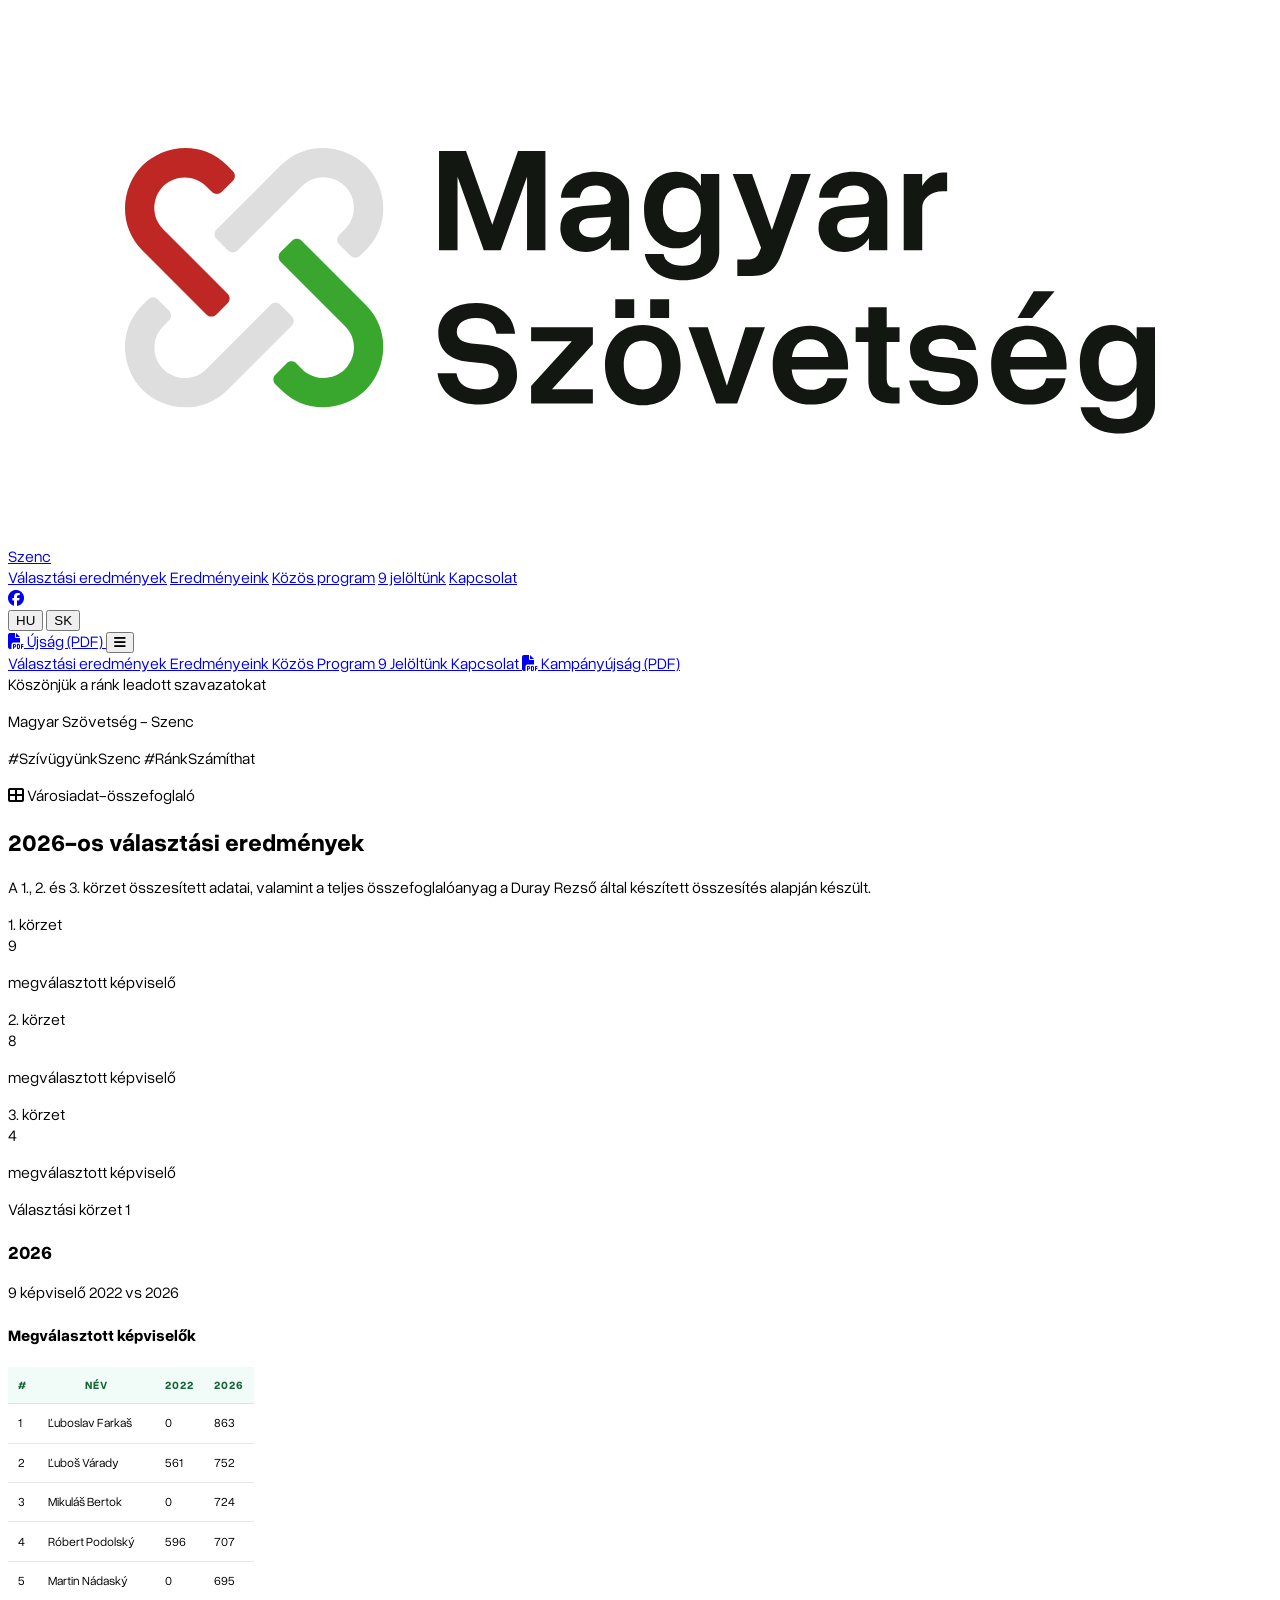
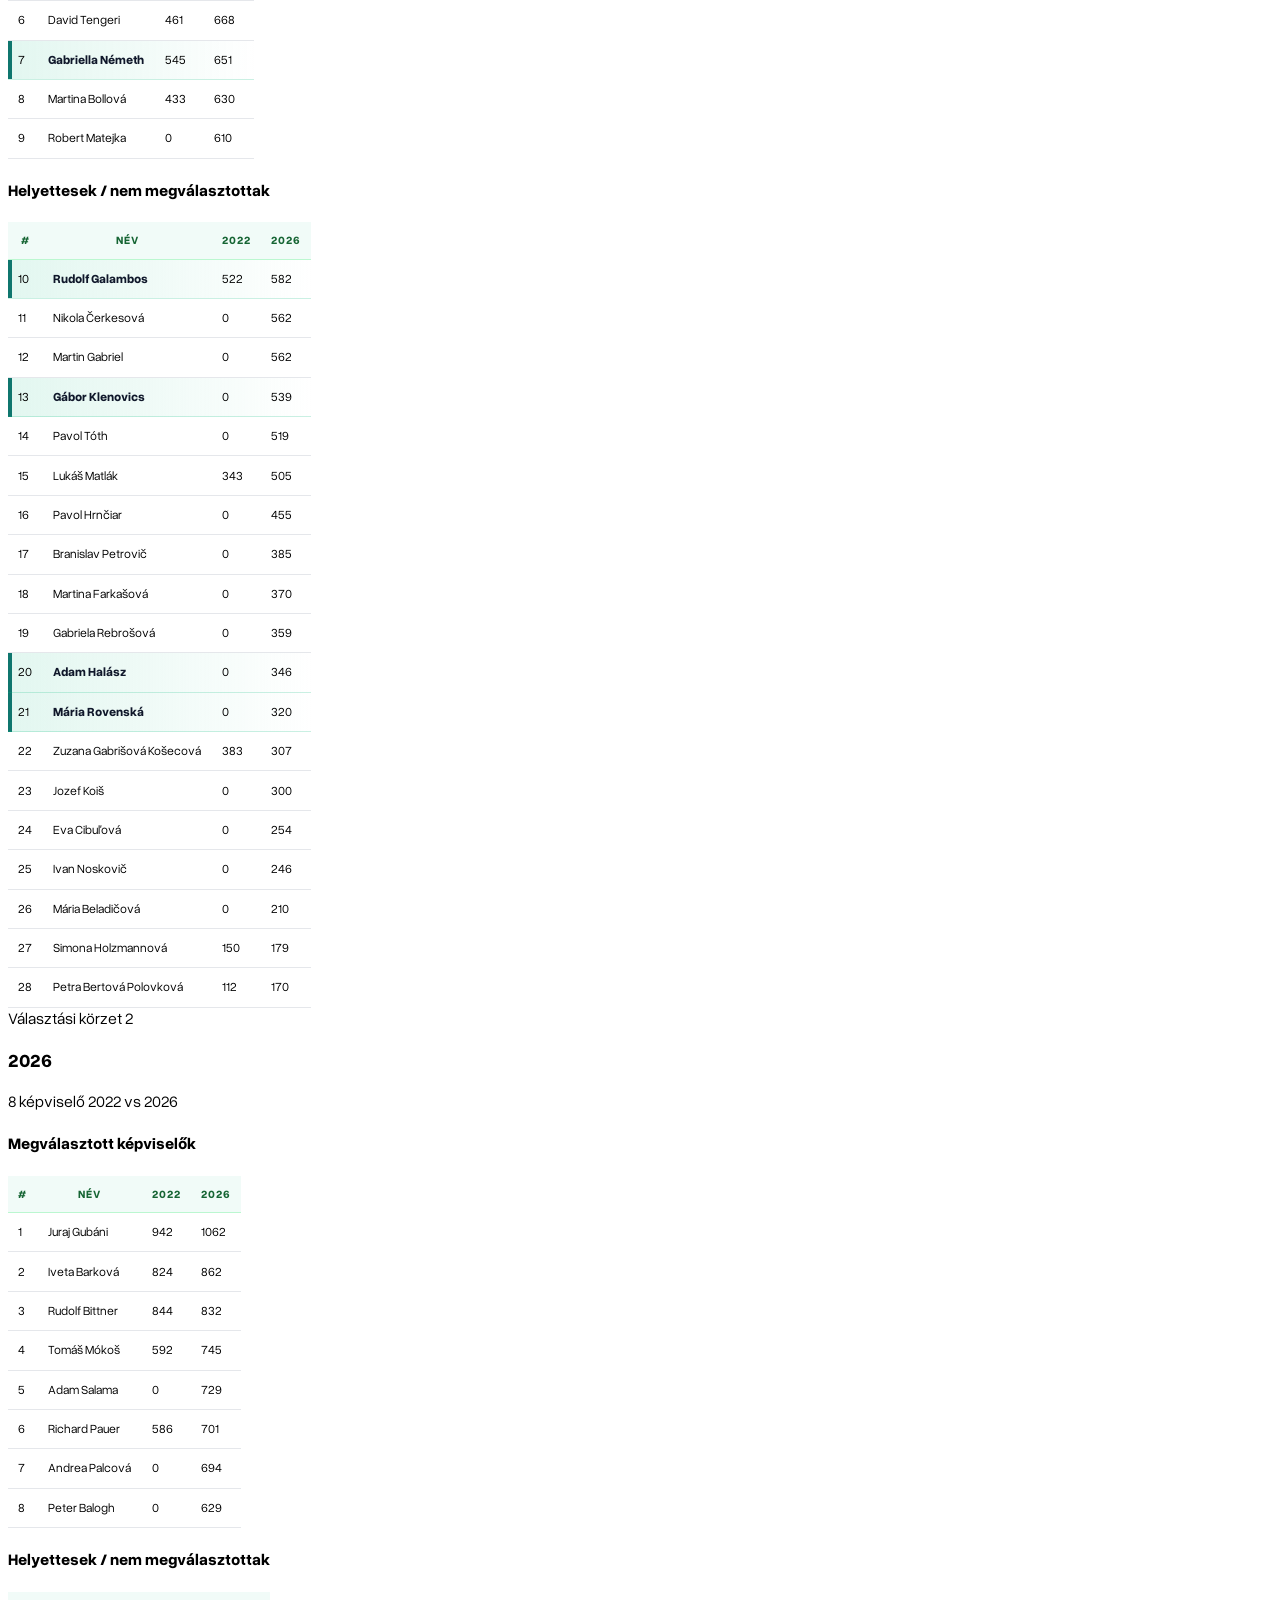
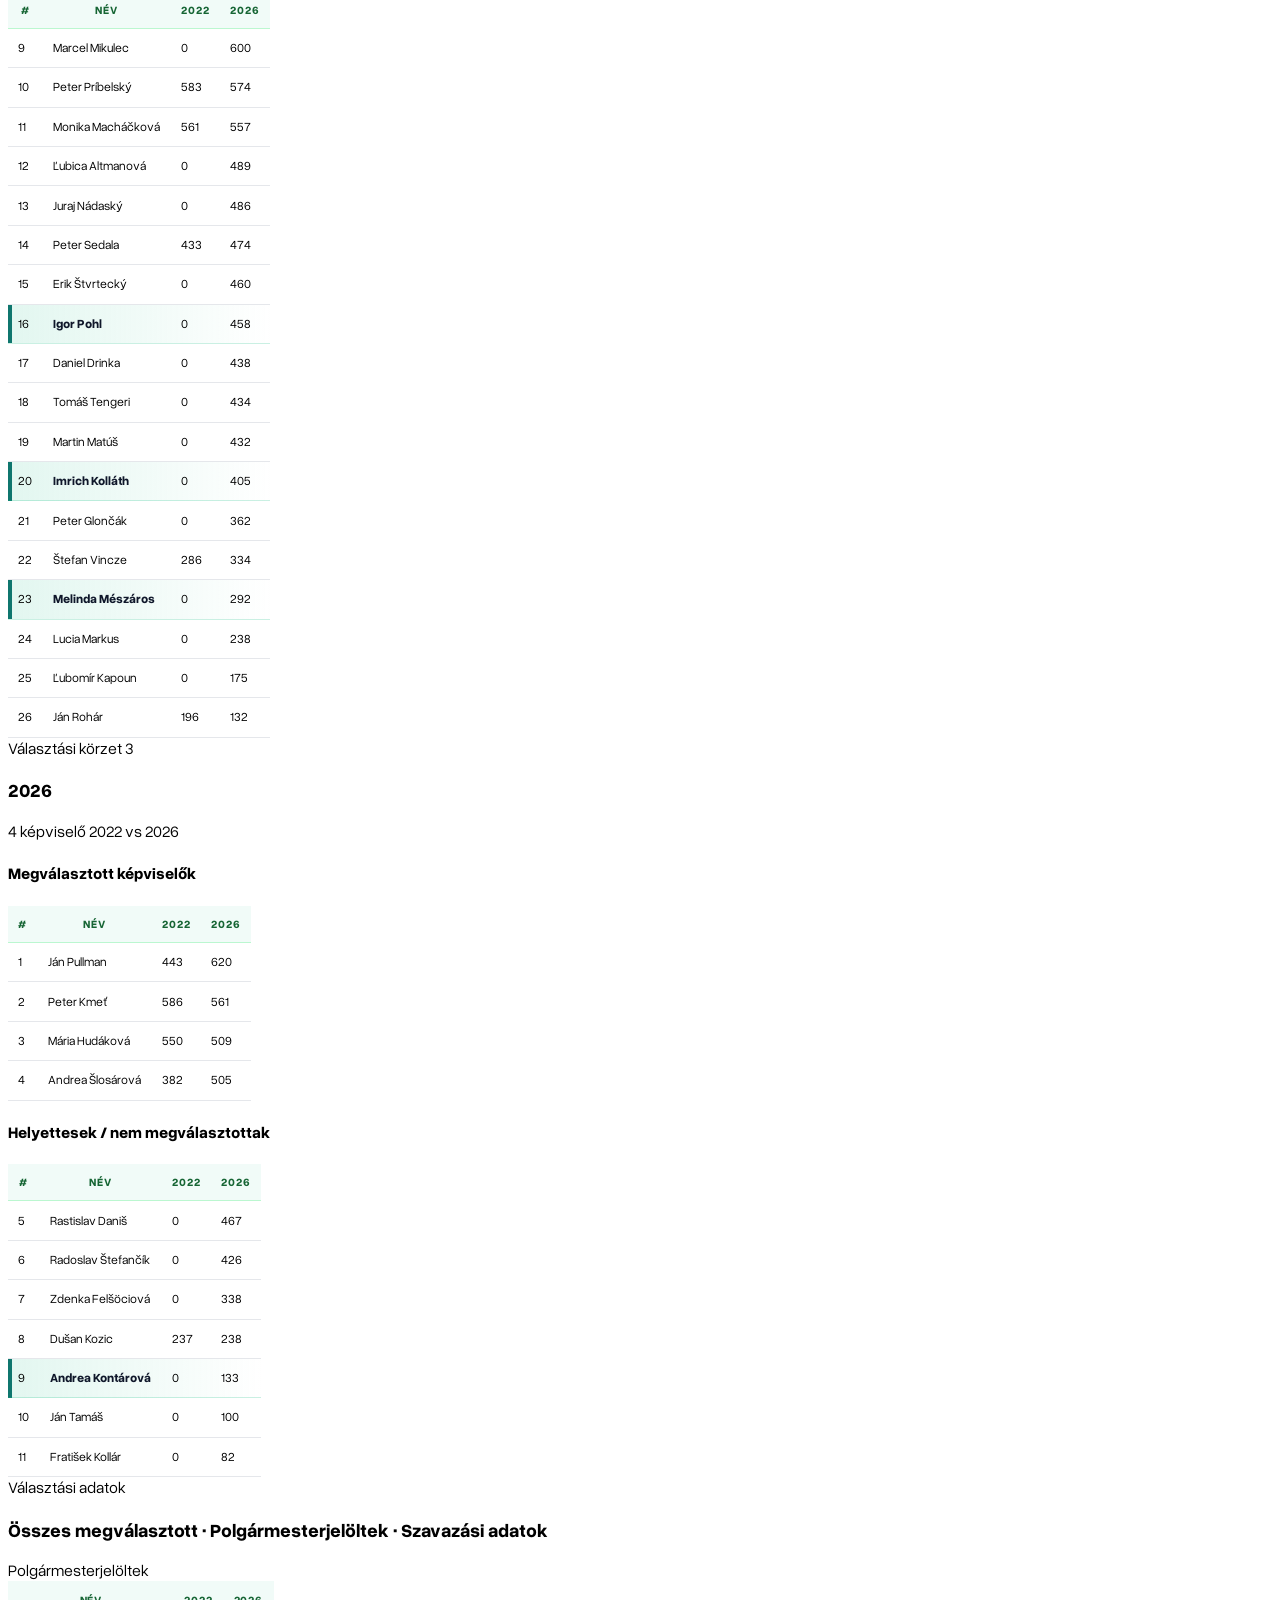
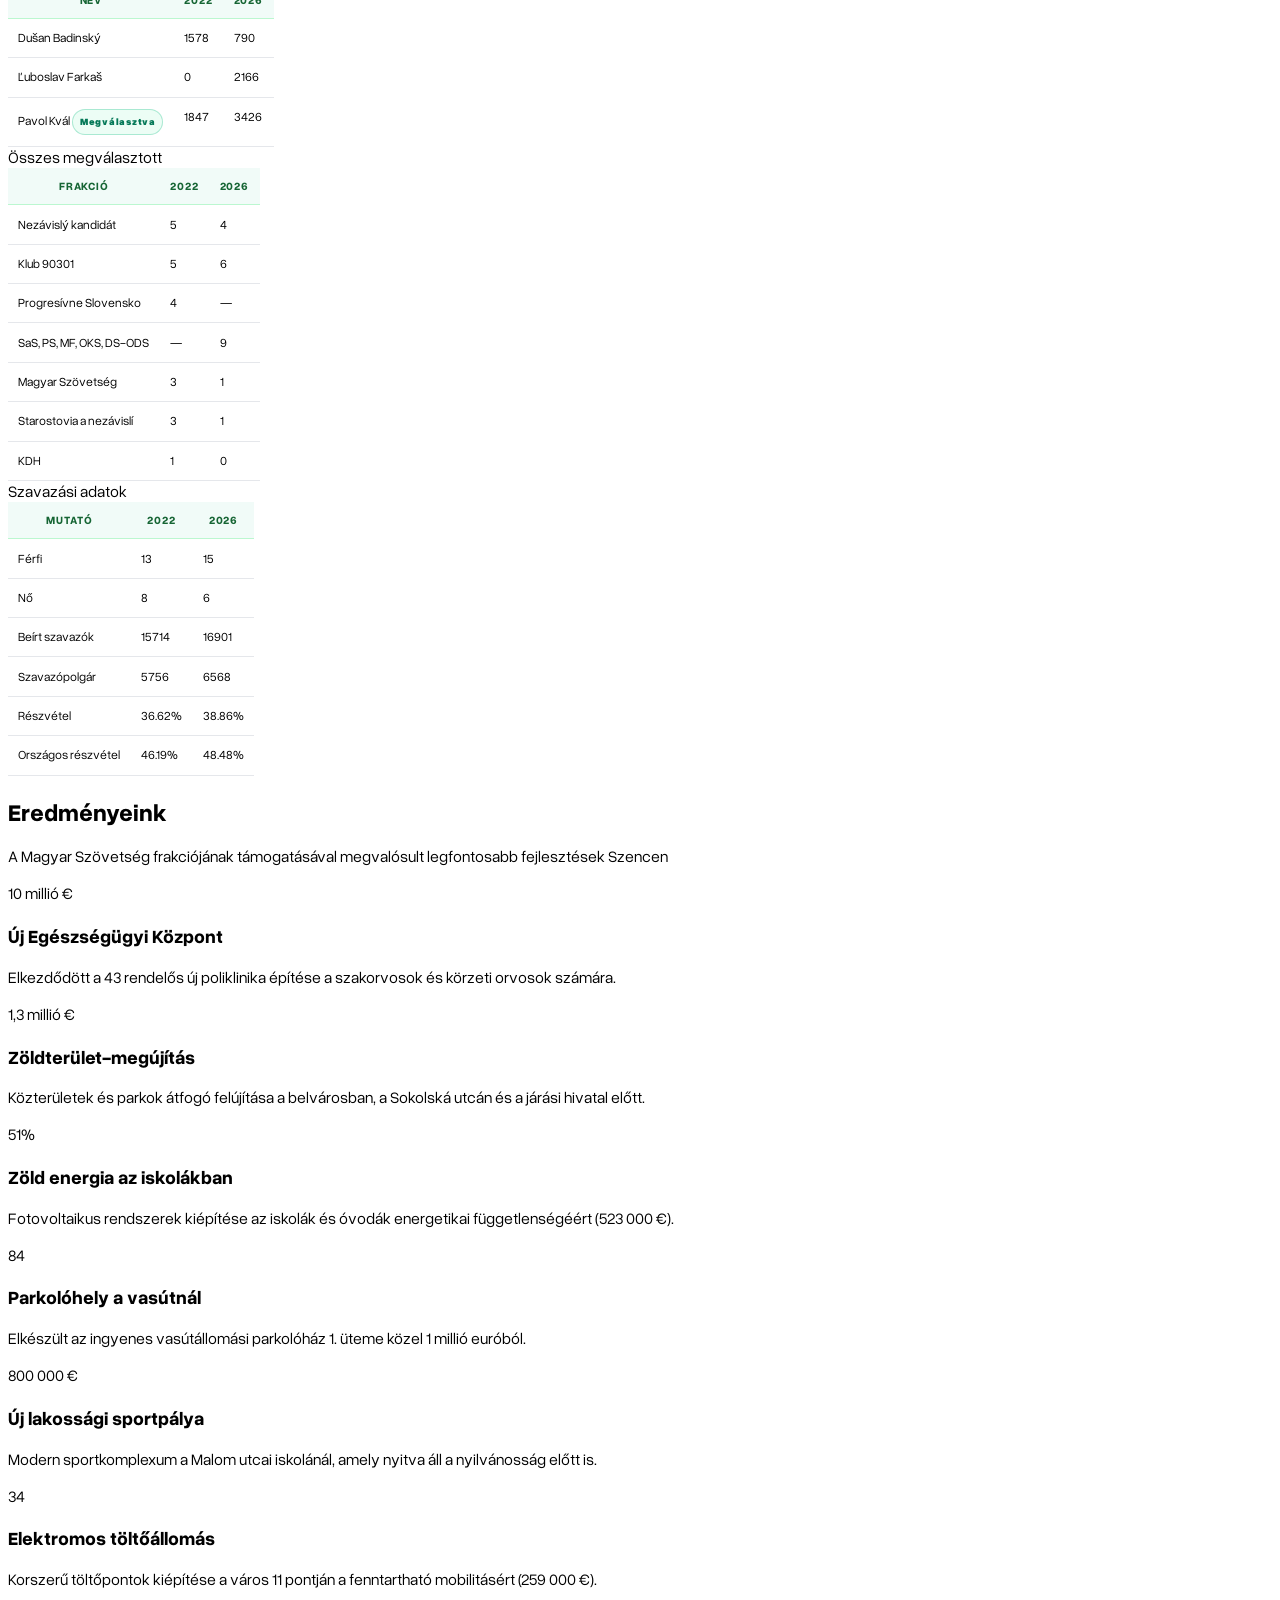
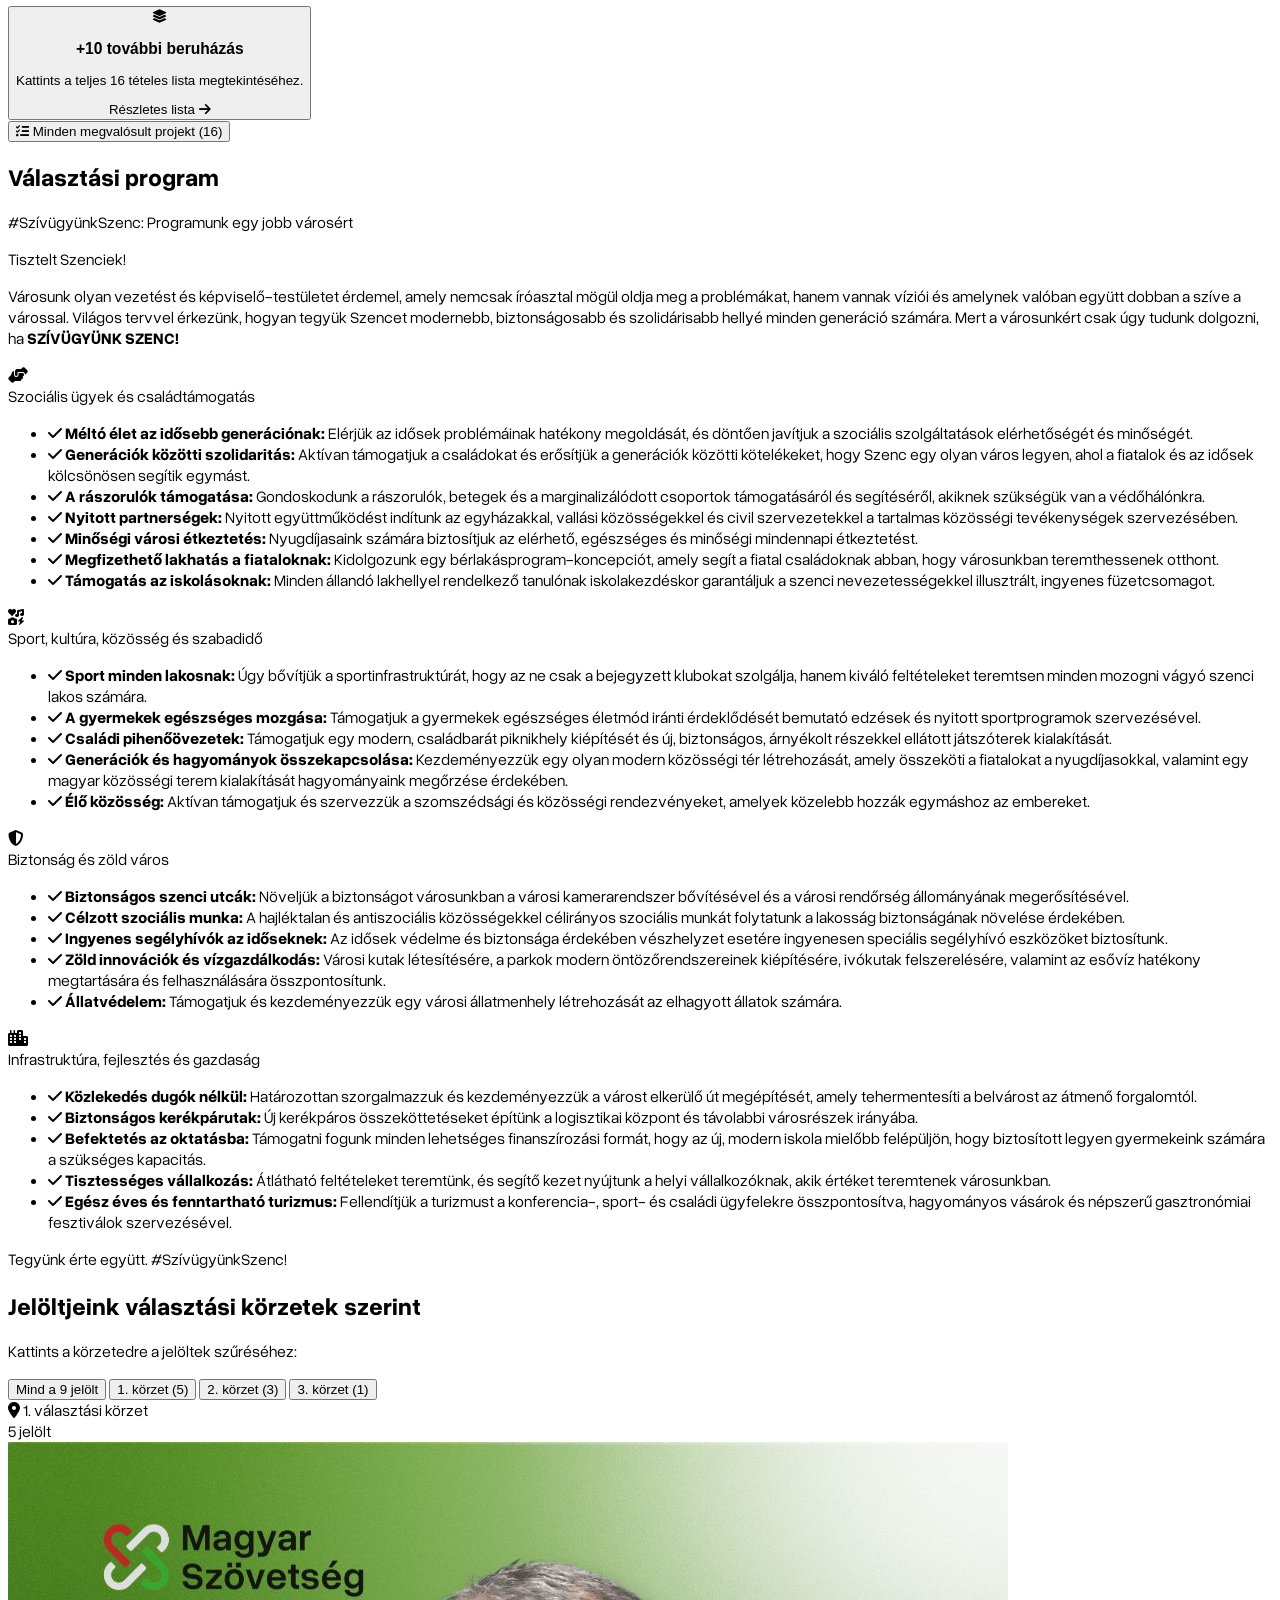
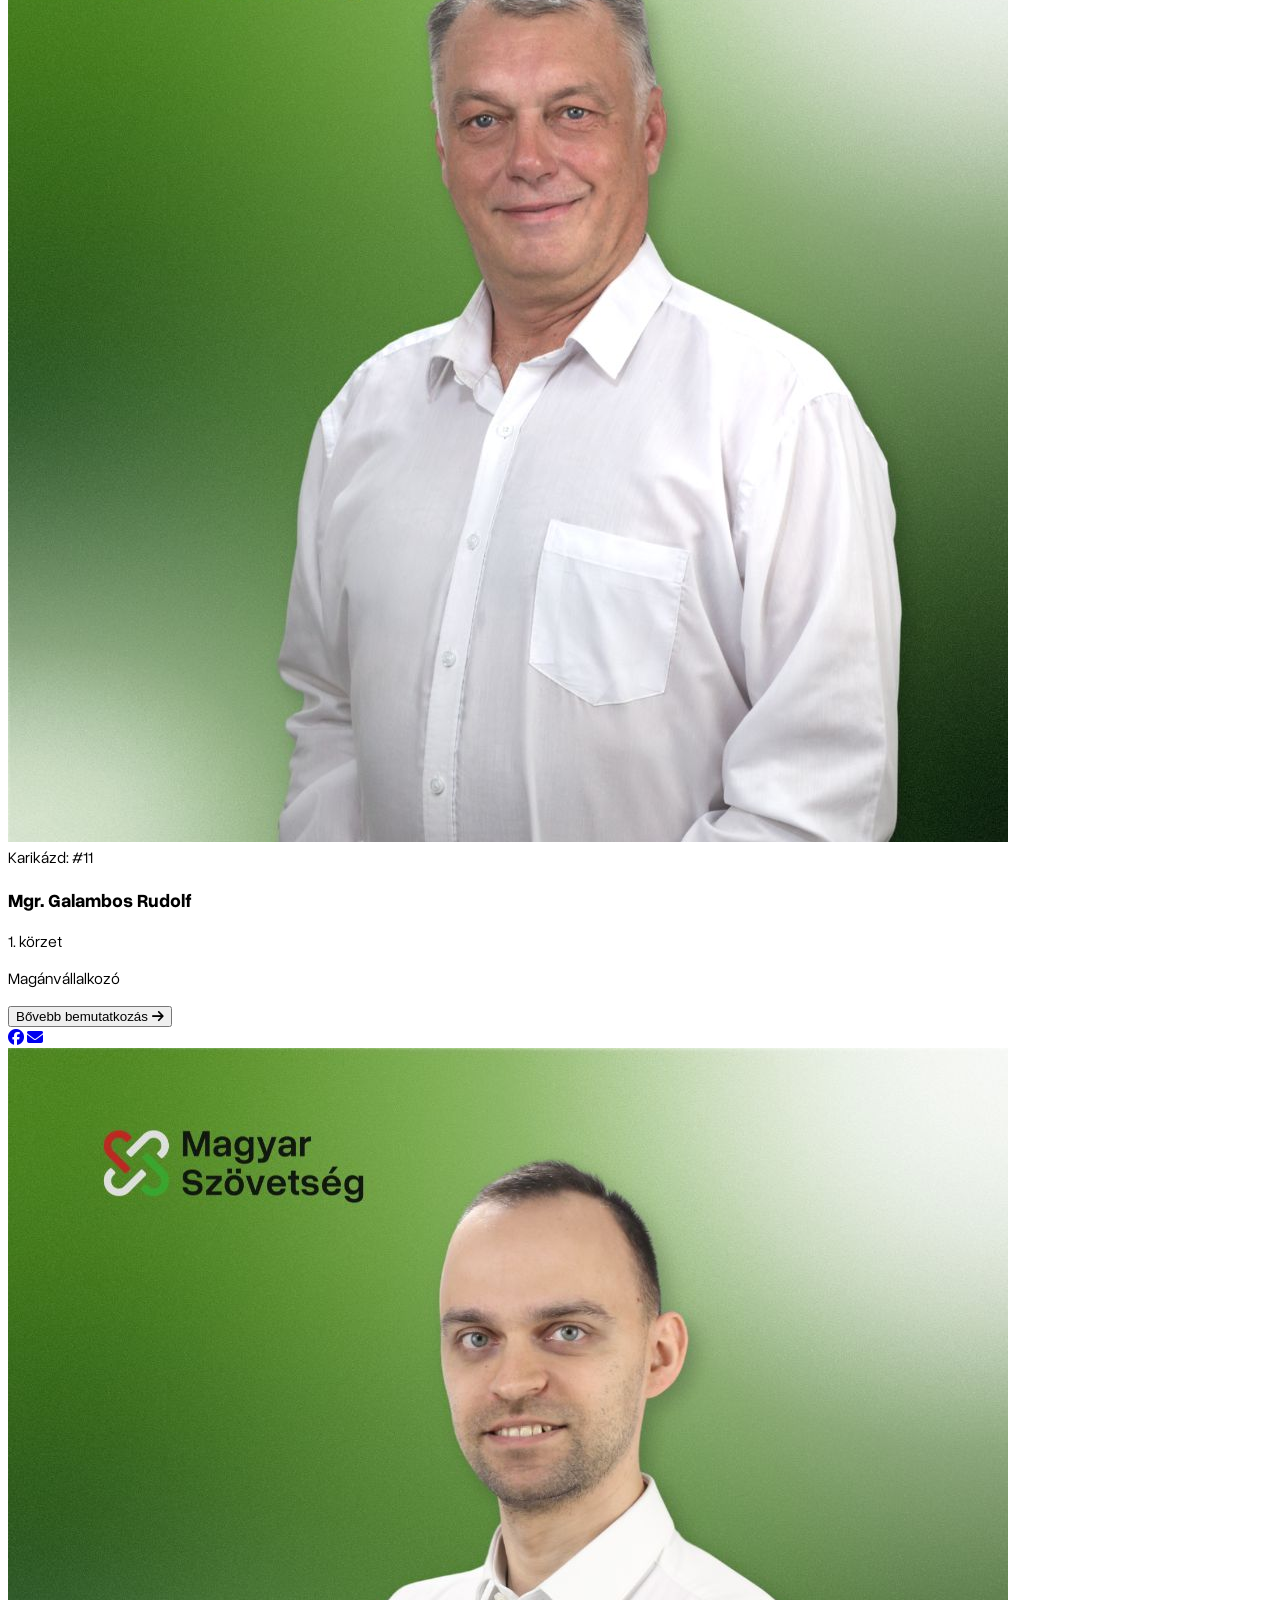
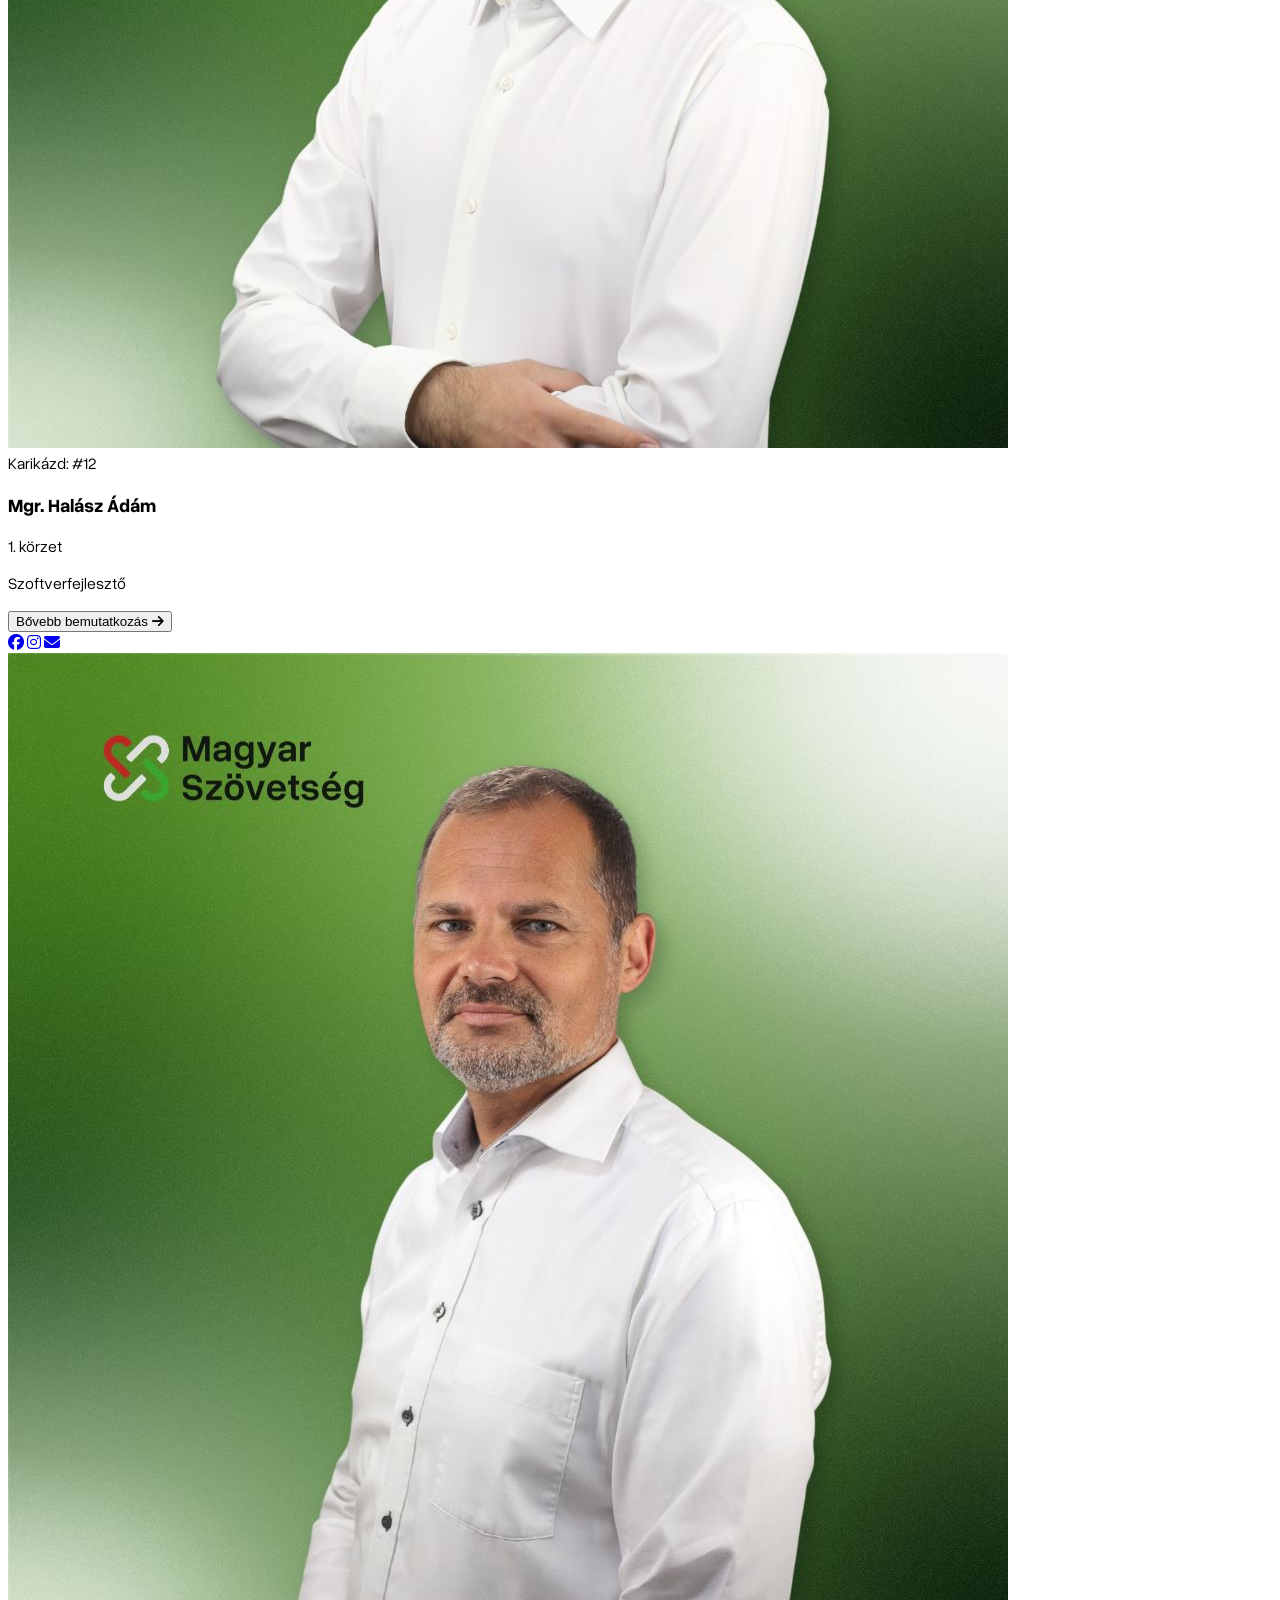
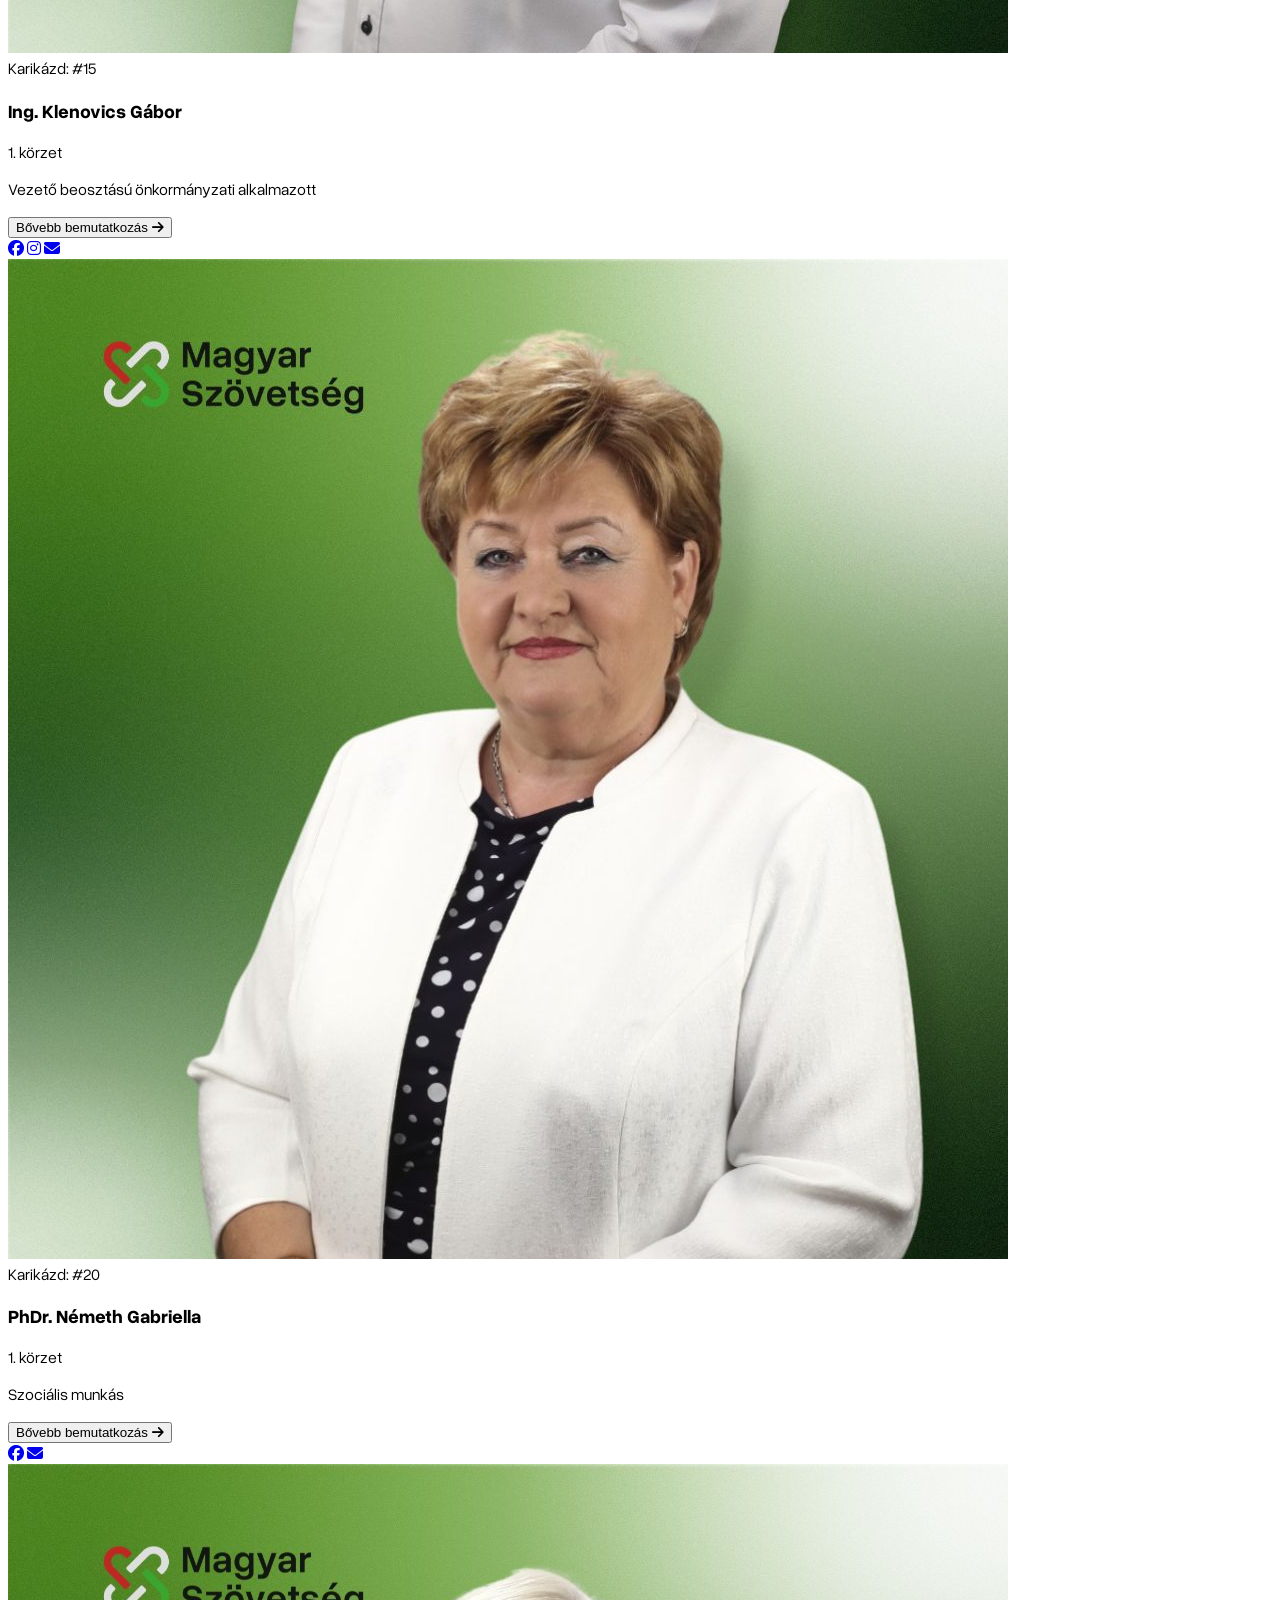
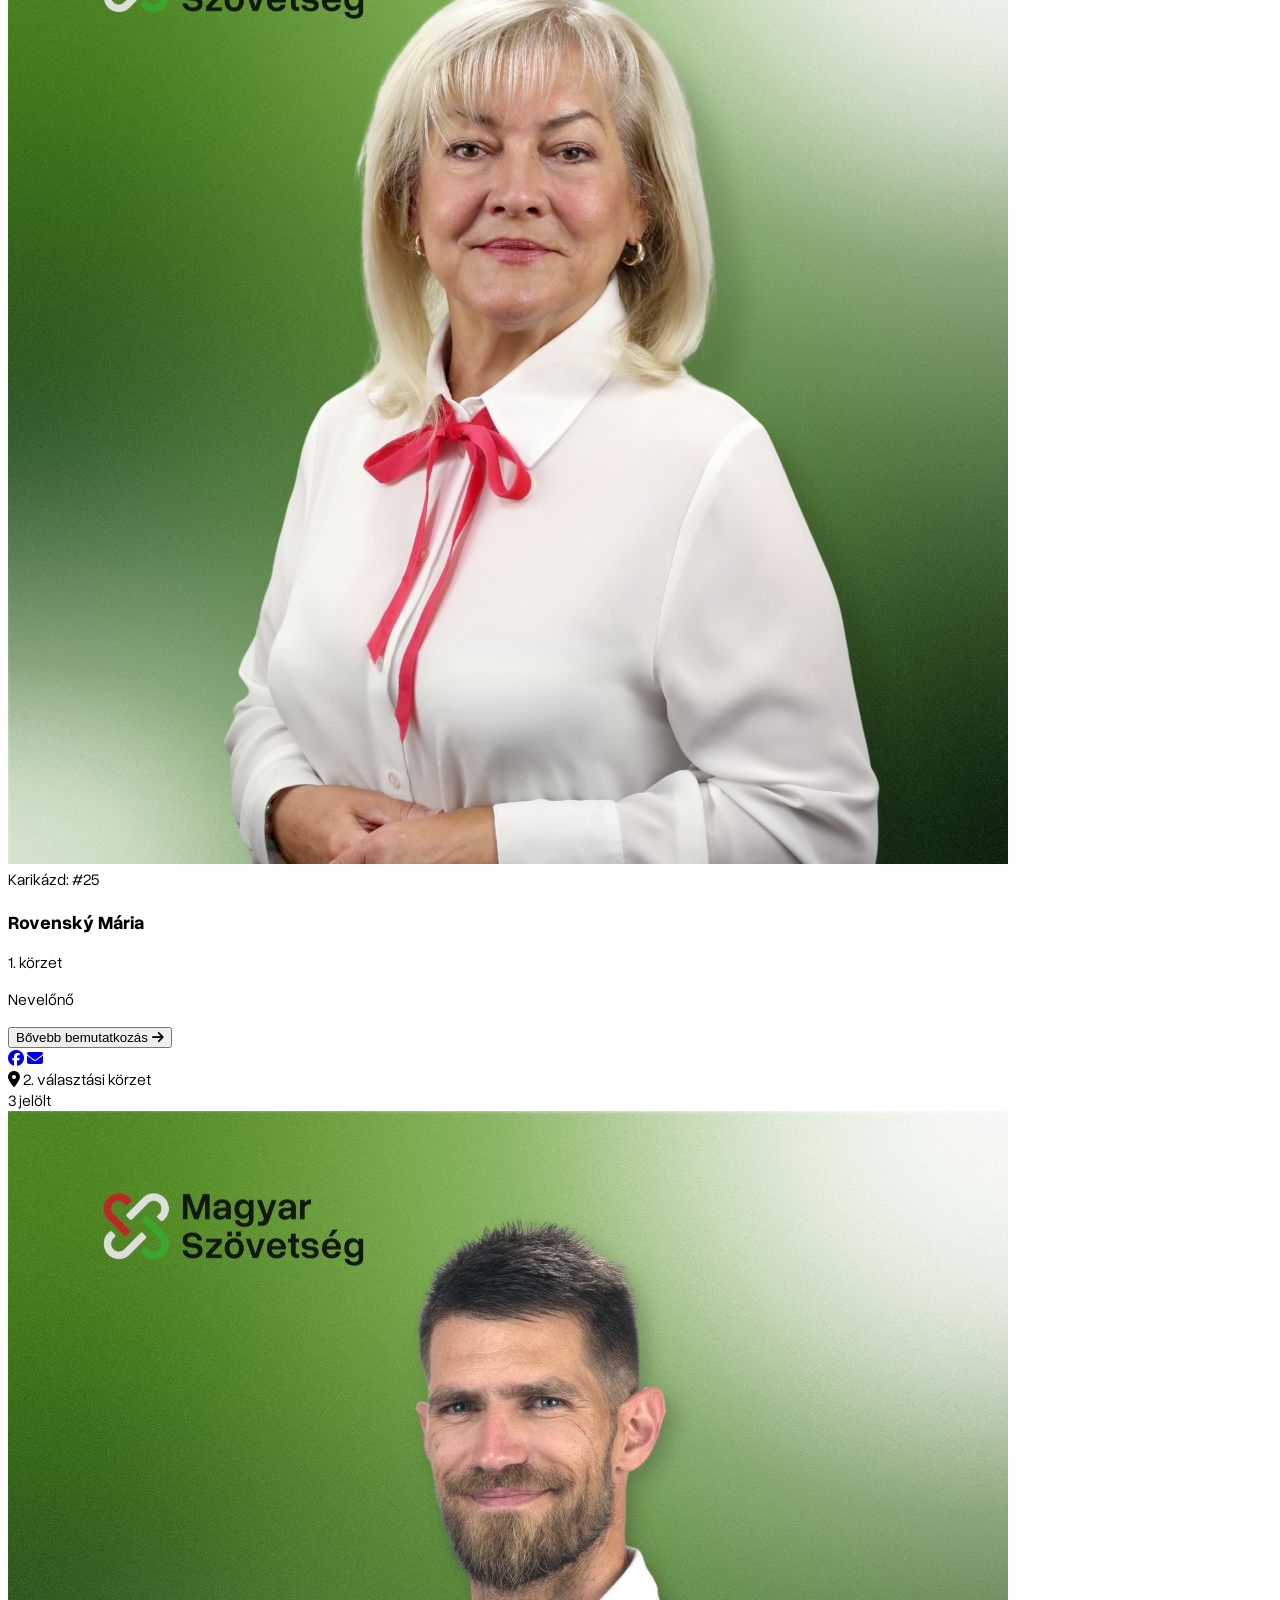
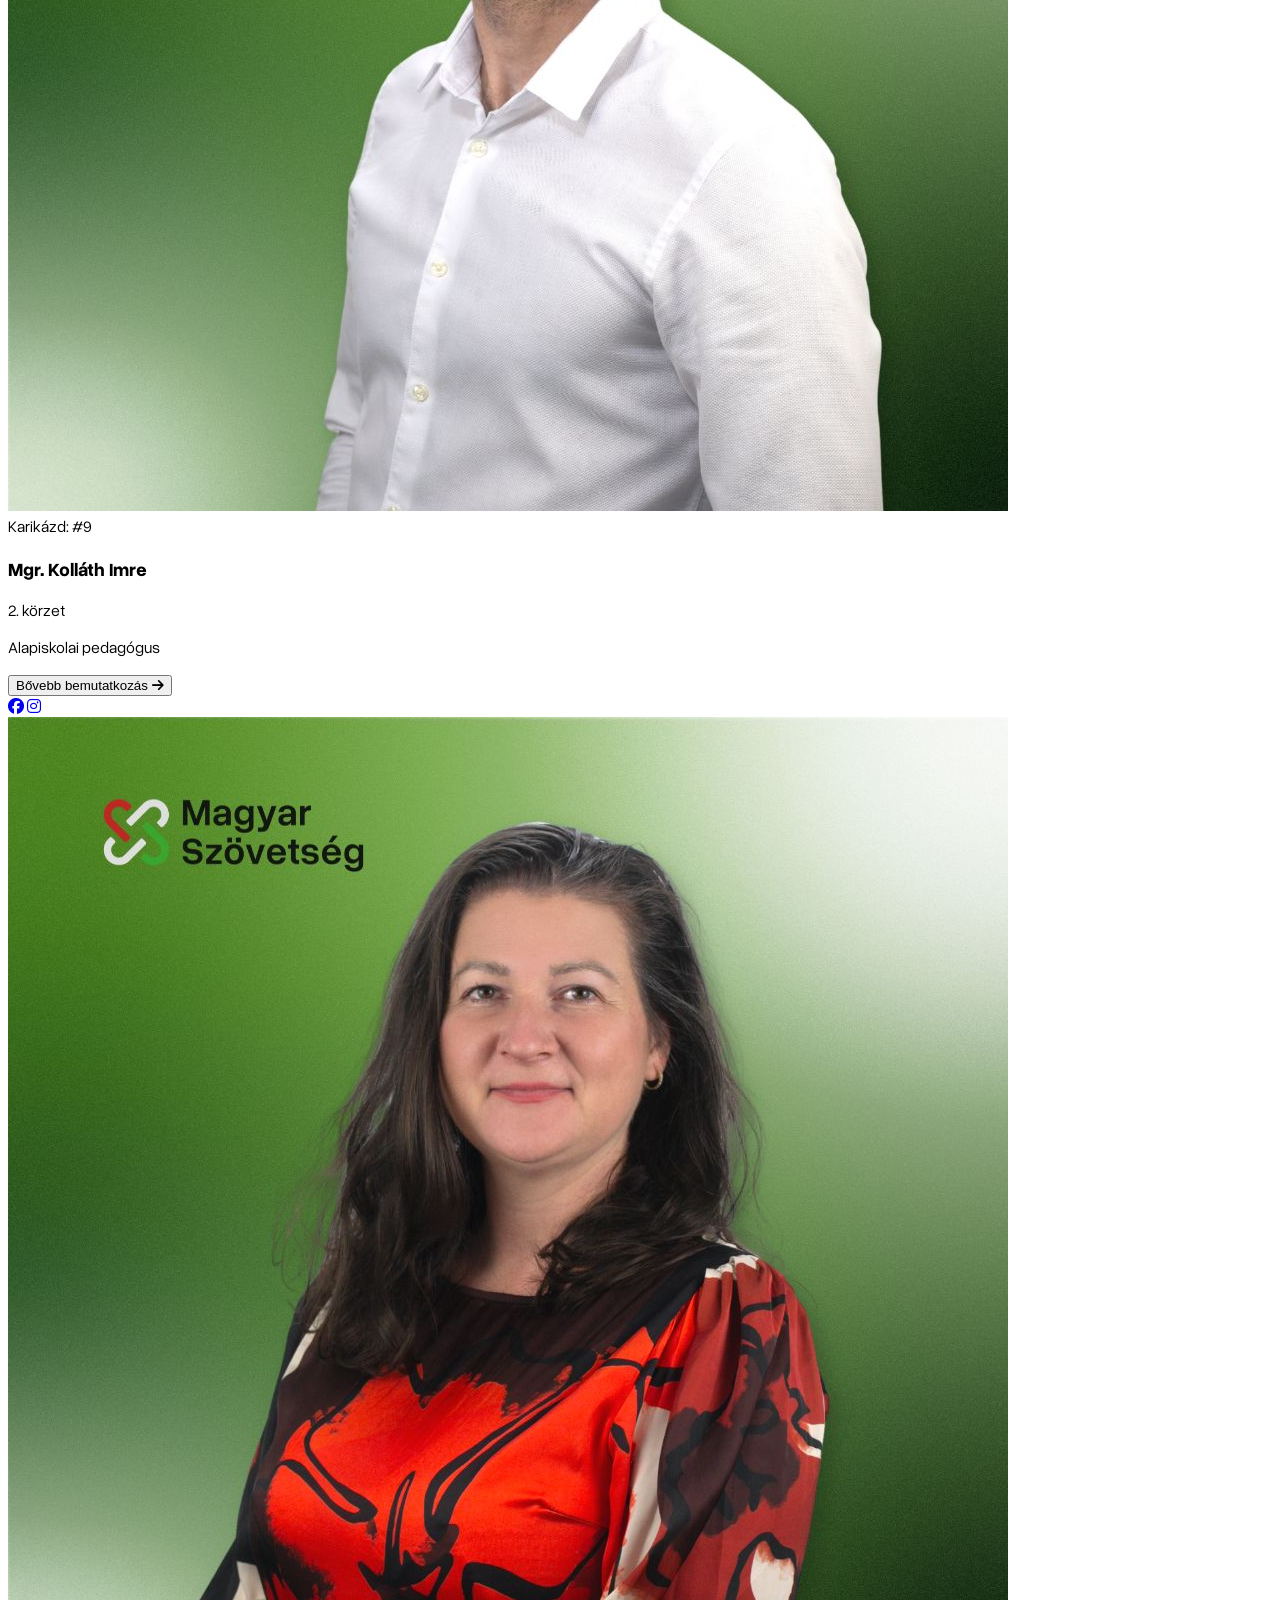
==== commit 2c8b560e: "enhance candidate display with badge for Pavol Kvál" ====
--- a/index.html
+++ b/index.html
@@ -548,7 +548,16 @@
                             <tbody>
                             <tr><td>Dušan Badinský</td><td>1578</td><td>790</td></tr>
                             <tr><td>Ľuboslav Farkaš</td><td>0</td><td>2166</td></tr>
-                            <tr><td>Pavol Kvál</td><td>1847</td><td>3426</td></tr>
+                            <tr>
+                                <td>
+                                    <span class="inline-flex items-center gap-2">
+                                        <span class="font-bold">Pavol Kvál</span>
+                                        <span class="msz-candidate-badge">Megválasztva</span>
+                                    </span>
+                                </td>
+                                <td>1847</td>
+                                <td>3426</td>
+                            </tr>
                             </tbody>
                         </table>
                     </div>
